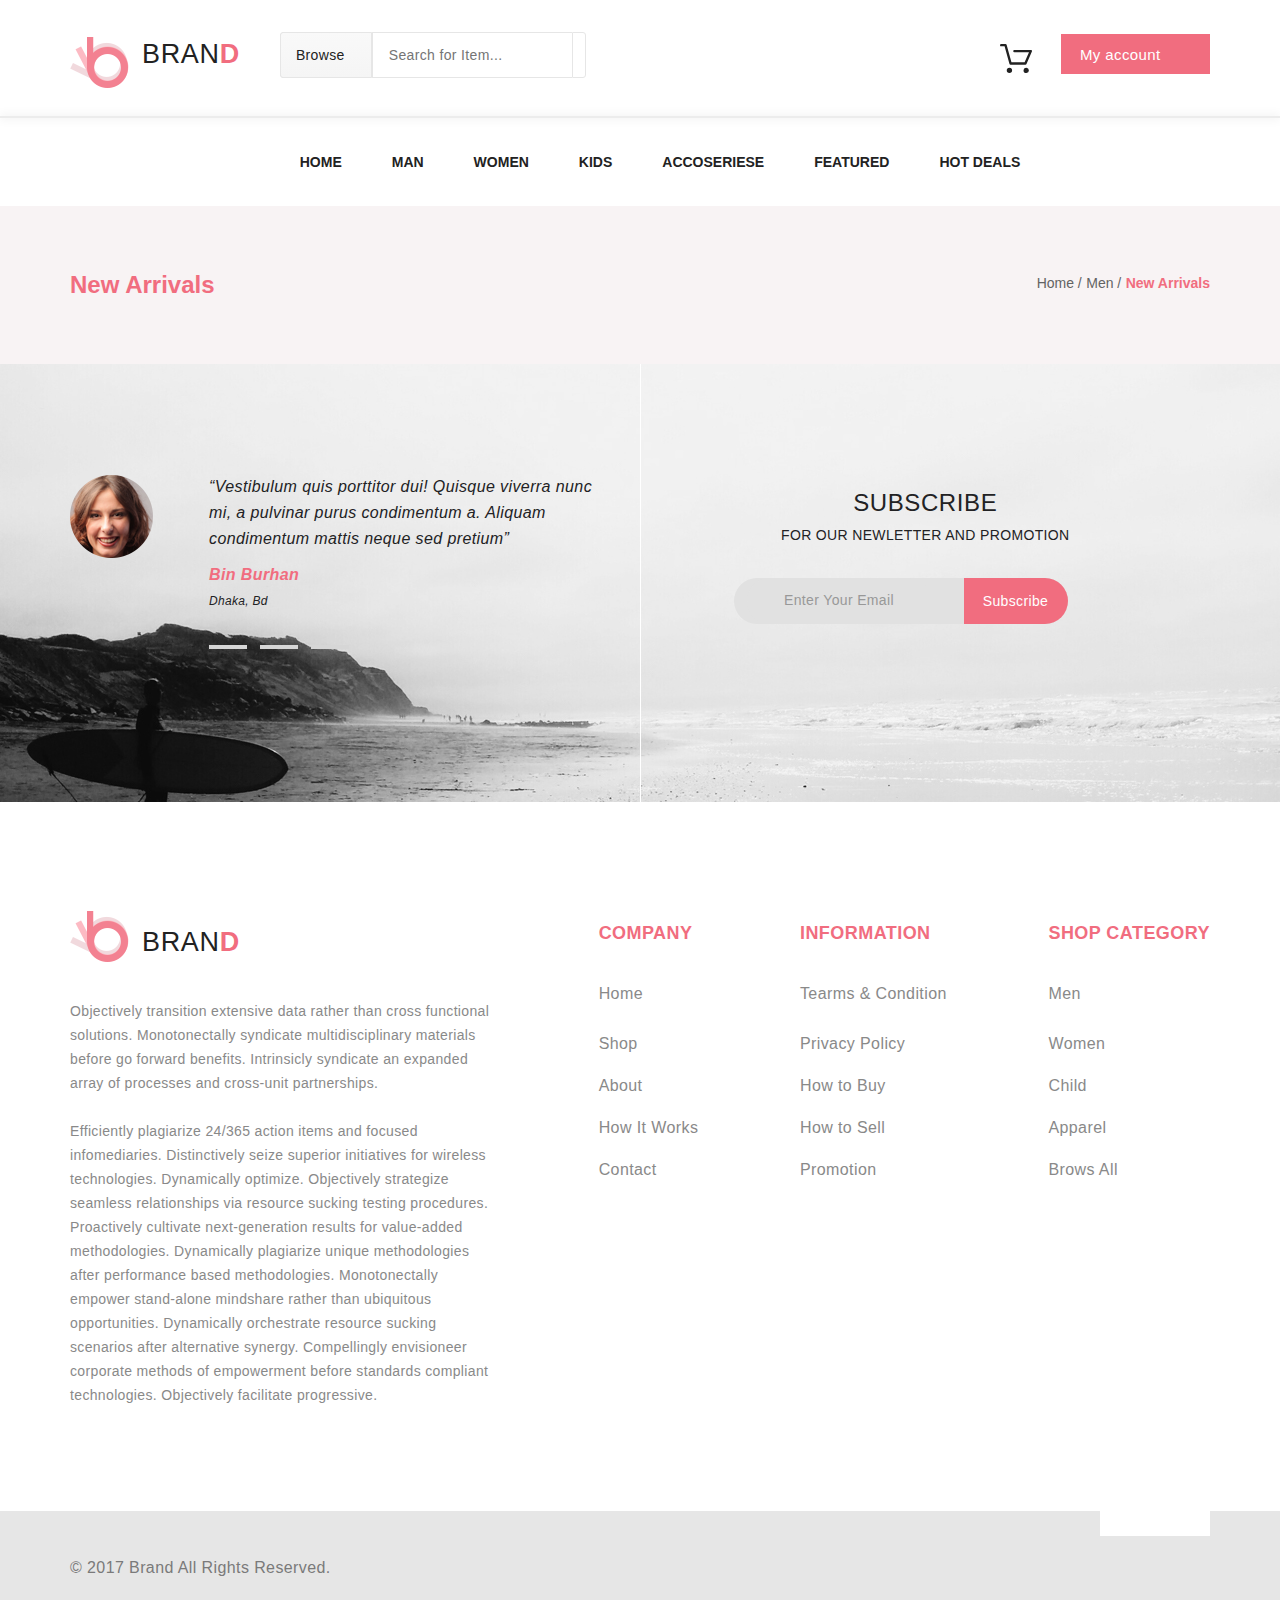
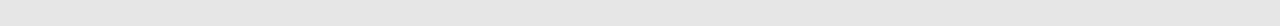
==== checkout.html @ 45b9be54 "pattern added for next 3 pages" ====
<!DOCTYPE html>
<html lang="en">

<head>
    <meta charset="UTF-8">
    <meta http-equiv="X-UA-Compatible" content="IE=edge">
    <meta name="viewport" content="width=device-width, initial-scale=1.0">
    <title>Single page</title>
    <link rel="stylesheet" href="css/normalize.css">
    <link rel="stylesheet" href="https://use.fontawesome.com/releases/v5.8.2/css/all.css"
        integrity="sha384-oS3vJWv+0UjzBfQzYUhtDYW+Pj2yciDJxpsK1OYPAYjqT085Qq/1cq5FLXAZQ7Ay" crossorigin="anonymous">

    <link rel="stylesheet" href="css/style.min.css">
</head>

<body>
    <header class="header">
        <nav class="header-top">
            <div class="container">
                <div class="header-flex">
                    <div class="header-left">
                        <a href="./index.html" class="logo-link" target="blank">

                            <img class="header-left__logo" src="img/logo.png" alt="logo">
                            <p class="header-left__brand">BRAN<span class="header-left__brand-red">D</span></p>

                        </a>

                        <div class="header-left__browse-block">
                            <div class="header-left__relative">
                                <button class="header-left__browse" href="#">Browse <i class="fas fa-caret-down"></i>
                                </button>
                                <div class="drop-down">
                                    <div class="drop-down-flex">
                                        <div class="drop-down-block">
                                            <h3 class="drop-down-head">Women</h3>
                                            <ul class="drop-down-box-ul">
                                                <li class="drop-down-list"><a class="drop-down-list__link"
                                                        href="#">Dresses</a></li>
                                                <li class="drop-down-list"><a class="drop-down-list__link"
                                                        href="#">Tops</a>
                                                </li>
                                                <li class="drop-down-list"><a class="drop-down-list__link"
                                                        href="#">Sweaters/Knits</a></li>
                                                <li class="drop-down-list"><a class="drop-down-list__link"
                                                        href="#">Jackets/Coats</a></li>
                                                <li class="drop-down-list"><a class="drop-down-list__link"
                                                        href="#">Blazers</a></li>
                                                <li class="drop-down-list"><a class="drop-down-list__link"
                                                        href="#">Denim</a></li>
                                                <li class="drop-down-list"><a class="drop-down-list__link"
                                                        href="#">Leggings/Pants</a></li>
                                                <li class="drop-down-list"><a class="drop-down-list__link"
                                                        href="#">Skirts/Shorts</a></li>
                                                <li class="drop-down-list"><a class="drop-down-list__link"
                                                        href="#">Accessories</a></li>
                                                <li class="drop-down-list"><a class="drop-down-list__link"
                                                        href="#">Bags/Purses</a></li>
                                                <li class="drop-down-list"><a class="drop-down-list__link"
                                                        href="#">Swimwear/Underwear</a></li>
                                                <li class="drop-down-list"><a class="drop-down-list__link"
                                                        href="#">Nightwear</a></li>
                                                <li class="drop-down-list"><a class="drop-down-list__link"
                                                        href="#">Shoes</a></li>
                                                <li class="drop-down-list"><a class="drop-down-list__link"
                                                        href="#">Beauty</a></li>
                                            </ul>
                                        </div>

                                        <div class="drop-down-block">
                                            <h3 class="drop-down-head">Men</h3>
                                            <ul class="drop-down-box-ul">
                                                <li class="drop-down-list"><a class="drop-down-list__link"
                                                        href="#">Tees/Tank</a></li>
                                                <li class="drop-down-list"><a class="drop-down-list__link"
                                                        href="#">tops</a>
                                                </li>
                                                <li class="drop-down-list"><a class="drop-down-list__link"
                                                        href="#">Shirts/Polos</a></li>
                                                <li class="drop-down-list"><a class="drop-down-list__link"
                                                        href="#">Sweaters</a></li>
                                                <li class="drop-down-list"><a class="drop-down-list__link"
                                                        href="#">Sweatshirts/Hoodies</a></li>
                                                <li class="drop-down-list"><a class="drop-down-list__link"
                                                        href="#">Blazers</a></li>
                                                <li class="drop-down-list"><a class="drop-down-list__link"
                                                        href="#">Jackets/vests</a></li>
                                            </ul>
                                        </div>
                                    </div>
                                </div>
                            </div>
                            <input class="header-left__search" type="search" placeholder="Search for Item..."
                                aria-label="Search">
                            <button class="header-left__button-search"><i class="fas fa-search"></i></button>
                        </div>
                    </div>

                    <div class="header-right">
                        <div class="header-right__cart">
                            <img class="header-right__cart-img" src="img/cart/cart.svg" alt="cart">
                            <div class="cart">
                                <div class="cart-flex">
                                    <div class="cart-block">
                                        <img class="cart-img" src="./img/cart/cart-men.jpg" alt="cart-men">
                                    </div>
                                    <div class="cart-block">
                                        <h3 class="cart-head">Rebox Zane</h3>
                                        <div class="card__stars"><i class="fas fa-star"></i><i
                                                class="fas fa-star"></i><i class="fas fa-star"></i><i
                                                class="fas fa-star"></i><i class="fas fa-star"></i></div>
                                        <div class="card__prise">1 <span class="cart-span-x">x</span> $250</div>
                                    </div>
                                    <div class="cart-block">
                                        <i class="cart-x fas fa-times-circle"></i>
                                    </div>
                                </div>
                                <div class="cart-flex">
                                    <div class="cart-block">
                                        <img class="cart-img" src="./img/cart/cart-women.jpg" alt="cart-women">
                                    </div>
                                    <div class="cart-block">
                                        <h3 class="cart-head">Rebox Zane</h3>
                                        <div class="card__stars"><i class="fas fa-star"></i><i
                                                class="fas fa-star"></i><i class="fas fa-star"></i><i
                                                class="fas fa-star"></i><i class="fas fa-star"></i></div>
                                        <div class="card__prise">1 <span class="cart-span-x">x</span> $250</div>
                                    </div>
                                    <div class="cart-block">
                                        <i class="cart-x fas fa-times-circle"></i>
                                    </div>
                                </div>
                                <div class="cart-flex-total">
                                    <p class="total">TOTAL</p>
                                    <p class="total-price">$500.00</p>
                                </div>
                                <div class="cart-checkout">Checkout</div>
                                <div class="cart-go-to-cart">Go to cart</div>
                            </div>
                        </div>
                        <a class="header-right__my-acc" href="#">My account <i class="fas fa-caret-down"></i></a>
                    </div>
                </div>
            </div>
        </nav>
        <hr>
        <nav class="header-bottom">
            <div class="container">
                <ul class="header-bottom-menu">
                    <li class="header-bottom-menu__list"><a href="#" class="header-bottom-menu__link">Home</a>
                        <div class="mega-box">
                            <div class="mega-block">
                                <h3 class="mega-head">Women</h3>
                                <ul class="mega-box-ul">
                                    <li class="mega-menu-list"><a class="mega-menu-list__link" href="#">Dresses</a></li>
                                    <li class="mega-menu-list"><a class="mega-menu-list__link" href="#">Tops</a></li>
                                    <li class="mega-menu-list"><a class="mega-menu-list__link"
                                            href="#">Sweaters/Knits</a></li>
                                    <li class="mega-menu-list"><a class="mega-menu-list__link"
                                            href="#">Jackets/Coats</a></li>
                                    <li class="mega-menu-list"><a class="mega-menu-list__link" href="#">Blazers</a></li>
                                    <li class="mega-menu-list"><a class="mega-menu-list__link" href="#">Denim</a></li>
                                    <li class="mega-menu-list"><a class="mega-menu-list__link"
                                            href="#">Leggings/Pants</a></li>
                                    <li class="mega-menu-list"><a class="mega-menu-list__link"
                                            href="#">Skirts/Shorts</a></li>
                                    <li class="mega-menu-list"><a class="mega-menu-list__link" href="#">Accessories</a>
                                    </li>
                                    <li class="mega-menu-list"><a class="mega-menu-list__link" href="#">Bags/Purses</a>
                                    </li>
                                    <li class="mega-menu-list"><a class="mega-menu-list__link"
                                            href="#">Swimwear/Underwear</a></li>
                                    <li class="mega-menu-list"><a class="mega-menu-list__link" href="#">Nightwear</a>
                                    </li>
                                    <li class="mega-menu-list"><a class="mega-menu-list__link" href="#">Shoes</a></li>
                                    <li class="mega-menu-list"><a class="mega-menu-list__link" href="#">Beauty</a></li>
                                </ul>
                            </div>
                            <div class="mega-flex">
                                <div class="mega-block">
                                    <h3 class="mega-head">Women</h3>
                                    <ul class="mega-box-ul">
                                        <li class="mega-menu-list"><a class="mega-menu-list__link" href="#">Dresses</a>
                                        </li>
                                        <li class="mega-menu-list"><a class="mega-menu-list__link" href="#">Tops</a>
                                        </li>
                                        <li class="mega-menu-list"><a class="mega-menu-list__link"
                                                href="#">Sweaters/Knits</a></li>
                                        <li class="mega-menu-list"><a class="mega-menu-list__link"
                                                href="#">Jackets/Coats</a></li>
                                    </ul>
                                </div>
                                <div class="mega-block">
                                    <h3 class="mega-head">Women</h3>
                                    <ul class="mega-box-ul">
                                        <li class="mega-menu-list"><a class="mega-menu-list__link" href="#">Dresses</a>
                                        </li>
                                        <li class="mega-menu-list"><a class="mega-menu-list__link" href="#">Tops</a>
                                        </li>
                                        <li class="mega-menu-list"><a class="mega-menu-list__link"
                                                href="#">Sweaters/Knits</a></li>
                                    </ul>
                                </div>
                            </div>
                            <div class="mega-block">
                                <h3 class="mega-head">Women</h3>
                                <ul class="mega-box-ul">
                                    <li class="mega-menu-list"><a class="mega-menu-list__link" href="#">Dresses</a></li>
                                    <li class="mega-menu-list"><a class="mega-menu-list__link" href="#">Tops</a></li>
                                    <li class="mega-menu-list"><a class="mega-menu-list__link"
                                            href="#">Sweaters/Knits</a></li>
                                    <li class="mega-menu-list"><a class="mega-menu-list__link"
                                            href="#">Jackets/Coats</a></li>
                                </ul>
                                <img class="mega-menu__img" src="./img/mega-menu.jpg" alt="mega-menu">
                            </div>
                        </div>
                    </li>
                    <li class="header-bottom-menu__list"><a href="#" class="header-bottom-menu__link">Man</a>
                        <div class="mega-box">
                            <div class="mega-block">
                                <h3 class="mega-head">Women</h3>
                                <ul class="mega-box-ul">
                                    <li class="mega-menu-list"><a class="mega-menu-list__link" href="#">Dresses</a></li>
                                    <li class="mega-menu-list"><a class="mega-menu-list__link" href="#">Tops</a></li>
                                    <li class="mega-menu-list"><a class="mega-menu-list__link"
                                            href="#">Sweaters/Knits</a></li>
                                    <li class="mega-menu-list"><a class="mega-menu-list__link"
                                            href="#">Jackets/Coats</a></li>
                                    <li class="mega-menu-list"><a class="mega-menu-list__link" href="#">Blazers</a></li>
                                    <li class="mega-menu-list"><a class="mega-menu-list__link" href="#">Denim</a></li>
                                    <li class="mega-menu-list"><a class="mega-menu-list__link"
                                            href="#">Leggings/Pants</a></li>
                                    <li class="mega-menu-list"><a class="mega-menu-list__link"
                                            href="#">Skirts/Shorts</a></li>
                                    <li class="mega-menu-list"><a class="mega-menu-list__link" href="#">Accessories</a>
                                    </li>
                                    <li class="mega-menu-list"><a class="mega-menu-list__link" href="#">Bags/Purses</a>
                                    </li>
                                    <li class="mega-menu-list"><a class="mega-menu-list__link"
                                            href="#">Swimwear/Underwear</a></li>
                                    <li class="mega-menu-list"><a class="mega-menu-list__link" href="#">Nightwear</a>
                                    </li>
                                    <li class="mega-menu-list"><a class="mega-menu-list__link" href="#">Shoes</a></li>
                                    <li class="mega-menu-list"><a class="mega-menu-list__link" href="#">Beauty</a></li>
                                </ul>
                            </div>
                            <div class="mega-flex">
                                <div class="mega-block">
                                    <h3 class="mega-head">Women</h3>
                                    <ul class="mega-box-ul">
                                        <li class="mega-menu-list"><a class="mega-menu-list__link" href="#">Dresses</a>
                                        </li>
                                        <li class="mega-menu-list"><a class="mega-menu-list__link" href="#">Tops</a>
                                        </li>
                                        <li class="mega-menu-list"><a class="mega-menu-list__link"
                                                href="#">Sweaters/Knits</a></li>
                                        <li class="mega-menu-list"><a class="mega-menu-list__link"
                                                href="#">Jackets/Coats</a></li>
                                    </ul>
                                </div>
                                <div class="mega-block">
                                    <h3 class="mega-head">Women</h3>
                                    <ul class="mega-box-ul">
                                        <li class="mega-menu-list"><a class="mega-menu-list__link" href="#">Dresses</a>
                                        </li>
                                        <li class="mega-menu-list"><a class="mega-menu-list__link" href="#">Tops</a>
                                        </li>
                                        <li class="mega-menu-list"><a class="mega-menu-list__link"
                                                href="#">Sweaters/Knits</a></li>
                                    </ul>
                                </div>
                            </div>
                            <div class="mega-block">
                                <h3 class="mega-head">Women</h3>
                                <ul class="mega-box-ul">
                                    <li class="mega-menu-list"><a class="mega-menu-list__link" href="#">Dresses</a></li>
                                    <li class="mega-menu-list"><a class="mega-menu-list__link" href="#">Tops</a></li>
                                    <li class="mega-menu-list"><a class="mega-menu-list__link"
                                            href="#">Sweaters/Knits</a></li>
                                    <li class="mega-menu-list"><a class="mega-menu-list__link"
                                            href="#">Jackets/Coats</a></li>
                                </ul>
                                <img class="mega-menu__img" src="./img/mega-menu.jpg" alt="mega-menu">
                            </div>
                        </div>
                    </li>
                    <li class="header-bottom-menu__list"><a href="#" class="header-bottom-menu__link">Women</a>
                        <div class="mega-box">
                            <div class="mega-block">
                                <h3 class="mega-head">Women</h3>
                                <ul class="mega-box-ul">
                                    <li class="mega-menu-list"><a class="mega-menu-list__link" href="#">Dresses</a></li>
                                    <li class="mega-menu-list"><a class="mega-menu-list__link" href="#">Tops</a></li>
                                    <li class="mega-menu-list"><a class="mega-menu-list__link"
                                            href="#">Sweaters/Knits</a></li>
                                    <li class="mega-menu-list"><a class="mega-menu-list__link"
                                            href="#">Jackets/Coats</a></li>
                                    <li class="mega-menu-list"><a class="mega-menu-list__link" href="#">Blazers</a></li>
                                    <li class="mega-menu-list"><a class="mega-menu-list__link" href="#">Denim</a></li>
                                    <li class="mega-menu-list"><a class="mega-menu-list__link"
                                            href="#">Leggings/Pants</a></li>
                                    <li class="mega-menu-list"><a class="mega-menu-list__link"
                                            href="#">Skirts/Shorts</a></li>
                                    <li class="mega-menu-list"><a class="mega-menu-list__link" href="#">Accessories</a>
                                    </li>
                                    <li class="mega-menu-list"><a class="mega-menu-list__link" href="#">Bags/Purses</a>
                                    </li>
                                    <li class="mega-menu-list"><a class="mega-menu-list__link"
                                            href="#">Swimwear/Underwear</a></li>
                                    <li class="mega-menu-list"><a class="mega-menu-list__link" href="#">Nightwear</a>
                                    </li>
                                    <li class="mega-menu-list"><a class="mega-menu-list__link" href="#">Shoes</a></li>
                                    <li class="mega-menu-list"><a class="mega-menu-list__link" href="#">Beauty</a></li>
                                </ul>
                            </div>
                            <div class="mega-flex">
                                <div class="mega-block">
                                    <h3 class="mega-head">Women</h3>
                                    <ul class="mega-box-ul">
                                        <li class="mega-menu-list"><a class="mega-menu-list__link" href="#">Dresses</a>
                                        </li>
                                        <li class="mega-menu-list"><a class="mega-menu-list__link" href="#">Tops</a>
                                        </li>
                                        <li class="mega-menu-list"><a class="mega-menu-list__link"
                                                href="#">Sweaters/Knits</a></li>
                                        <li class="mega-menu-list"><a class="mega-menu-list__link"
                                                href="#">Jackets/Coats</a></li>
                                    </ul>
                                </div>
                                <div class="mega-block">
                                    <h3 class="mega-head">Women</h3>
                                    <ul class="mega-box-ul">
                                        <li class="mega-menu-list"><a class="mega-menu-list__link" href="#">Dresses</a>
                                        </li>
                                        <li class="mega-menu-list"><a class="mega-menu-list__link" href="#">Tops</a>
                                        </li>
                                        <li class="mega-menu-list"><a class="mega-menu-list__link"
                                                href="#">Sweaters/Knits</a></li>
                                    </ul>
                                </div>
                            </div>
                            <div class="mega-block">
                                <h3 class="mega-head">Women</h3>
                                <ul class="mega-box-ul">
                                    <li class="mega-menu-list"><a class="mega-menu-list__link" href="#">Dresses</a></li>
                                    <li class="mega-menu-list"><a class="mega-menu-list__link" href="#">Tops</a></li>
                                    <li class="mega-menu-list"><a class="mega-menu-list__link"
                                            href="#">Sweaters/Knits</a></li>
                                    <li class="mega-menu-list"><a class="mega-menu-list__link"
                                            href="#">Jackets/Coats</a></li>
                                </ul>
                                <img class="mega-menu__img" src="./img/mega-menu.jpg" alt="mega-menu">
                            </div>
                        </div>
                    </li>
                    <li class="header-bottom-menu__list"><a href="#" class="header-bottom-menu__link">Kids</a>
                        <div class="mega-box">
                            <div class="mega-block">
                                <h3 class="mega-head">Women</h3>
                                <ul class="mega-box-ul">
                                    <li class="mega-menu-list"><a class="mega-menu-list__link" href="#">Dresses</a></li>
                                    <li class="mega-menu-list"><a class="mega-menu-list__link" href="#">Tops</a></li>
                                    <li class="mega-menu-list"><a class="mega-menu-list__link"
                                            href="#">Sweaters/Knits</a></li>
                                    <li class="mega-menu-list"><a class="mega-menu-list__link"
                                            href="#">Jackets/Coats</a></li>
                                    <li class="mega-menu-list"><a class="mega-menu-list__link" href="#">Blazers</a></li>
                                    <li class="mega-menu-list"><a class="mega-menu-list__link" href="#">Denim</a></li>
                                    <li class="mega-menu-list"><a class="mega-menu-list__link"
                                            href="#">Leggings/Pants</a></li>
                                    <li class="mega-menu-list"><a class="mega-menu-list__link"
                                            href="#">Skirts/Shorts</a></li>
                                    <li class="mega-menu-list"><a class="mega-menu-list__link" href="#">Accessories</a>
                                    </li>
                                    <li class="mega-menu-list"><a class="mega-menu-list__link" href="#">Bags/Purses</a>
                                    </li>
                                    <li class="mega-menu-list"><a class="mega-menu-list__link"
                                            href="#">Swimwear/Underwear</a></li>
                                    <li class="mega-menu-list"><a class="mega-menu-list__link" href="#">Nightwear</a>
                                    </li>
                                    <li class="mega-menu-list"><a class="mega-menu-list__link" href="#">Shoes</a></li>
                                    <li class="mega-menu-list"><a class="mega-menu-list__link" href="#">Beauty</a></li>
                                </ul>
                            </div>
                            <div class="mega-flex">
                                <div class="mega-block">
                                    <h3 class="mega-head">Women</h3>
                                    <ul class="mega-box-ul">
                                        <li class="mega-menu-list"><a class="mega-menu-list__link" href="#">Dresses</a>
                                        </li>
                                        <li class="mega-menu-list"><a class="mega-menu-list__link" href="#">Tops</a>
                                        </li>
                                        <li class="mega-menu-list"><a class="mega-menu-list__link"
                                                href="#">Sweaters/Knits</a></li>
                                        <li class="mega-menu-list"><a class="mega-menu-list__link"
                                                href="#">Jackets/Coats</a></li>
                                    </ul>
                                </div>
                                <div class="mega-block">
                                    <h3 class="mega-head">Women</h3>
                                    <ul class="mega-box-ul">
                                        <li class="mega-menu-list"><a class="mega-menu-list__link" href="#">Dresses</a>
                                        </li>
                                        <li class="mega-menu-list"><a class="mega-menu-list__link" href="#">Tops</a>
                                        </li>
                                        <li class="mega-menu-list"><a class="mega-menu-list__link"
                                                href="#">Sweaters/Knits</a></li>
                                    </ul>
                                </div>
                            </div>
                            <div class="mega-block">
                                <h3 class="mega-head">Women</h3>
                                <ul class="mega-box-ul">
                                    <li class="mega-menu-list"><a class="mega-menu-list__link" href="#">Dresses</a></li>
                                    <li class="mega-menu-list"><a class="mega-menu-list__link" href="#">Tops</a></li>
                                    <li class="mega-menu-list"><a class="mega-menu-list__link"
                                            href="#">Sweaters/Knits</a></li>
                                    <li class="mega-menu-list"><a class="mega-menu-list__link"
                                            href="#">Jackets/Coats</a></li>
                                </ul>
                                <img class="mega-menu__img" src="./img/mega-menu.jpg" alt="mega-menu">
                            </div>
                        </div>
                    </li>
                    <li class="header-bottom-menu__list"><a href="#" class="header-bottom-menu__link">Accoseriese</a>
                        <div class="mega-box">
                            <div class="mega-block">
                                <h3 class="mega-head">Women</h3>
                                <ul class="mega-box-ul">
                                    <li class="mega-menu-list"><a class="mega-menu-list__link" href="#">Dresses</a></li>
                                    <li class="mega-menu-list"><a class="mega-menu-list__link" href="#">Tops</a></li>
                                    <li class="mega-menu-list"><a class="mega-menu-list__link"
                                            href="#">Sweaters/Knits</a></li>
                                    <li class="mega-menu-list"><a class="mega-menu-list__link"
                                            href="#">Jackets/Coats</a></li>
                                    <li class="mega-menu-list"><a class="mega-menu-list__link" href="#">Blazers</a></li>
                                    <li class="mega-menu-list"><a class="mega-menu-list__link" href="#">Denim</a></li>
                                    <li class="mega-menu-list"><a class="mega-menu-list__link"
                                            href="#">Leggings/Pants</a></li>
                                    <li class="mega-menu-list"><a class="mega-menu-list__link"
                                            href="#">Skirts/Shorts</a></li>
                                    <li class="mega-menu-list"><a class="mega-menu-list__link" href="#">Accessories</a>
                                    </li>
                                    <li class="mega-menu-list"><a class="mega-menu-list__link" href="#">Bags/Purses</a>
                                    </li>
                                    <li class="mega-menu-list"><a class="mega-menu-list__link"
                                            href="#">Swimwear/Underwear</a></li>
                                    <li class="mega-menu-list"><a class="mega-menu-list__link" href="#">Nightwear</a>
                                    </li>
                                    <li class="mega-menu-list"><a class="mega-menu-list__link" href="#">Shoes</a></li>
                                    <li class="mega-menu-list"><a class="mega-menu-list__link" href="#">Beauty</a></li>
                                </ul>
                            </div>
                            <div class="mega-flex">
                                <div class="mega-block">
                                    <h3 class="mega-head">Women</h3>
                                    <ul class="mega-box-ul">
                                        <li class="mega-menu-list"><a class="mega-menu-list__link" href="#">Dresses</a>
                                        </li>
                                        <li class="mega-menu-list"><a class="mega-menu-list__link" href="#">Tops</a>
                                        </li>
                                        <li class="mega-menu-list"><a class="mega-menu-list__link"
                                                href="#">Sweaters/Knits</a></li>
                                        <li class="mega-menu-list"><a class="mega-menu-list__link"
                                                href="#">Jackets/Coats</a></li>
                                    </ul>
                                </div>
                                <div class="mega-block">
                                    <h3 class="mega-head">Women</h3>
                                    <ul class="mega-box-ul">
                                        <li class="mega-menu-list"><a class="mega-menu-list__link" href="#">Dresses</a>
                                        </li>
                                        <li class="mega-menu-list"><a class="mega-menu-list__link" href="#">Tops</a>
                                        </li>
                                        <li class="mega-menu-list"><a class="mega-menu-list__link"
                                                href="#">Sweaters/Knits</a></li>
                                    </ul>
                                </div>
                            </div>
                            <div class="mega-block">
                                <h3 class="mega-head">Women</h3>
                                <ul class="mega-box-ul">
                                    <li class="mega-menu-list"><a class="mega-menu-list__link" href="#">Dresses</a></li>
                                    <li class="mega-menu-list"><a class="mega-menu-list__link" href="#">Tops</a></li>
                                    <li class="mega-menu-list"><a class="mega-menu-list__link"
                                            href="#">Sweaters/Knits</a></li>
                                    <li class="mega-menu-list"><a class="mega-menu-list__link"
                                            href="#">Jackets/Coats</a></li>
                                </ul>
                                <img class="mega-menu__img" src="./img/mega-menu.jpg" alt="mega-menu">
                            </div>
                        </div>
                    </li>
                    <li class="header-bottom-menu__list"><a href="#" class="header-bottom-menu__link">Featured</a>
                        <div class="mega-box">
                            <div class="mega-block">
                                <h3 class="mega-head">Women</h3>
                                <ul class="mega-box-ul">
                                    <li class="mega-menu-list"><a class="mega-menu-list__link" href="#">Dresses</a></li>
                                    <li class="mega-menu-list"><a class="mega-menu-list__link" href="#">Tops</a></li>
                                    <li class="mega-menu-list"><a class="mega-menu-list__link"
                                            href="#">Sweaters/Knits</a></li>
                                    <li class="mega-menu-list"><a class="mega-menu-list__link"
                                            href="#">Jackets/Coats</a></li>
                                    <li class="mega-menu-list"><a class="mega-menu-list__link" href="#">Blazers</a></li>
                                    <li class="mega-menu-list"><a class="mega-menu-list__link" href="#">Denim</a></li>
                                    <li class="mega-menu-list"><a class="mega-menu-list__link"
                                            href="#">Leggings/Pants</a></li>
                                    <li class="mega-menu-list"><a class="mega-menu-list__link"
                                            href="#">Skirts/Shorts</a></li>
                                    <li class="mega-menu-list"><a class="mega-menu-list__link" href="#">Accessories</a>
                                    </li>
                                    <li class="mega-menu-list"><a class="mega-menu-list__link" href="#">Bags/Purses</a>
                                    </li>
                                    <li class="mega-menu-list"><a class="mega-menu-list__link"
                                            href="#">Swimwear/Underwear</a></li>
                                    <li class="mega-menu-list"><a class="mega-menu-list__link" href="#">Nightwear</a>
                                    </li>
                                    <li class="mega-menu-list"><a class="mega-menu-list__link" href="#">Shoes</a></li>
                                    <li class="mega-menu-list"><a class="mega-menu-list__link" href="#">Beauty</a></li>
                                </ul>
                            </div>
                            <div class="mega-flex">
                                <div class="mega-block">
                                    <h3 class="mega-head">Women</h3>
                                    <ul class="mega-box-ul">
                                        <li class="mega-menu-list"><a class="mega-menu-list__link" href="#">Dresses</a>
                                        </li>
                                        <li class="mega-menu-list"><a class="mega-menu-list__link" href="#">Tops</a>
                                        </li>
                                        <li class="mega-menu-list"><a class="mega-menu-list__link"
                                                href="#">Sweaters/Knits</a></li>
                                        <li class="mega-menu-list"><a class="mega-menu-list__link"
                                                href="#">Jackets/Coats</a></li>
                                    </ul>
                                </div>
                                <div class="mega-block">
                                    <h3 class="mega-head">Women</h3>
                                    <ul class="mega-box-ul">
                                        <li class="mega-menu-list"><a class="mega-menu-list__link" href="#">Dresses</a>
                                        </li>
                                        <li class="mega-menu-list"><a class="mega-menu-list__link" href="#">Tops</a>
                                        </li>
                                        <li class="mega-menu-list"><a class="mega-menu-list__link"
                                                href="#">Sweaters/Knits</a></li>
                                    </ul>
                                </div>
                            </div>
                            <div class="mega-block">
                                <h3 class="mega-head">Women</h3>
                                <ul class="mega-box-ul">
                                    <li class="mega-menu-list"><a class="mega-menu-list__link" href="#">Dresses</a></li>
                                    <li class="mega-menu-list"><a class="mega-menu-list__link" href="#">Tops</a></li>
                                    <li class="mega-menu-list"><a class="mega-menu-list__link"
                                            href="#">Sweaters/Knits</a></li>
                                    <li class="mega-menu-list"><a class="mega-menu-list__link"
                                            href="#">Jackets/Coats</a></li>
                                </ul>
                                <img class="mega-menu__img" src="./img/mega-menu.jpg" alt="mega-menu">
                            </div>
                        </div>
                    </li>
                    <li class="header-bottom-menu__list"><a href="#" class="header-bottom-menu__link">Hot Deals</a>
                        <div class="mega-box">
                            <div class="mega-block">
                                <h3 class="mega-head">Women</h3>
                                <ul class="mega-box-ul">
                                    <li class="mega-menu-list"><a class="mega-menu-list__link" href="#">Dresses</a></li>
                                    <li class="mega-menu-list"><a class="mega-menu-list__link" href="#">Tops</a></li>
                                    <li class="mega-menu-list"><a class="mega-menu-list__link"
                                            href="#">Sweaters/Knits</a></li>
                                    <li class="mega-menu-list"><a class="mega-menu-list__link"
                                            href="#">Jackets/Coats</a></li>
                                    <li class="mega-menu-list"><a class="mega-menu-list__link" href="#">Blazers</a></li>
                                    <li class="mega-menu-list"><a class="mega-menu-list__link" href="#">Denim</a></li>
                                    <li class="mega-menu-list"><a class="mega-menu-list__link"
                                            href="#">Leggings/Pants</a></li>
                                    <li class="mega-menu-list"><a class="mega-menu-list__link"
                                            href="#">Skirts/Shorts</a></li>
                                    <li class="mega-menu-list"><a class="mega-menu-list__link" href="#">Accessories</a>
                                    </li>
                                    <li class="mega-menu-list"><a class="mega-menu-list__link" href="#">Bags/Purses</a>
                                    </li>
                                    <li class="mega-menu-list"><a class="mega-menu-list__link"
                                            href="#">Swimwear/Underwear</a></li>
                                    <li class="mega-menu-list"><a class="mega-menu-list__link" href="#">Nightwear</a>
                                    </li>
                                    <li class="mega-menu-list"><a class="mega-menu-list__link" href="#">Shoes</a></li>
                                    <li class="mega-menu-list"><a class="mega-menu-list__link" href="#">Beauty</a></li>
                                </ul>
                            </div>
                            <div class="mega-flex">
                                <div class="mega-block">
                                    <h3 class="mega-head">Women</h3>
                                    <ul class="mega-box-ul">
                                        <li class="mega-menu-list"><a class="mega-menu-list__link" href="#">Dresses</a>
                                        </li>
                                        <li class="mega-menu-list"><a class="mega-menu-list__link" href="#">Tops</a>
                                        </li>
                                        <li class="mega-menu-list"><a class="mega-menu-list__link"
                                                href="#">Sweaters/Knits</a></li>
                                        <li class="mega-menu-list"><a class="mega-menu-list__link"
                                                href="#">Jackets/Coats</a></li>
                                    </ul>
                                </div>
                                <div class="mega-block">
                                    <h3 class="mega-head">Women</h3>
                                    <ul class="mega-box-ul">
                                        <li class="mega-menu-list"><a class="mega-menu-list__link" href="#">Dresses</a>
                                        </li>
                                        <li class="mega-menu-list"><a class="mega-menu-list__link" href="#">Tops</a>
                                        </li>
                                        <li class="mega-menu-list"><a class="mega-menu-list__link"
                                                href="#">Sweaters/Knits</a></li>
                                    </ul>
                                </div>
                            </div>
                            <div class="mega-block">
                                <h3 class="mega-head">Women</h3>
                                <ul class="mega-box-ul">
                                    <li class="mega-menu-list"><a class="mega-menu-list__link" href="#">Dresses</a></li>
                                    <li class="mega-menu-list"><a class="mega-menu-list__link" href="#">Tops</a></li>
                                    <li class="mega-menu-list"><a class="mega-menu-list__link"
                                            href="#">Sweaters/Knits</a></li>
                                    <li class="mega-menu-list"><a class="mega-menu-list__link"
                                            href="#">Jackets/Coats</a></li>
                                </ul>
                                <img class="mega-menu__img" src="./img/mega-menu.jpg" alt="mega-menu">
                            </div>
                        </div>
                    </li>
                </ul>
            </div>
        </nav>
    </header>

    <nav class="breadcrumb">
        <div class="container">
            <div class="breadcrumb-flex">
                <div class="breadcrumb-category">New Arrivals</div>
                <div class="breadcrumb-category-list">
                    <a class="breadcrumb-category-link" href="#" target="blank">Home</a>
                    <a class="breadcrumb-category-link" href="#" target="blank">Men</a>
                    <a class="breadcrumb-category-link" href="#" target="blank">New Arrivals</a>
                </div>
            </div>
        </div>
    </nav>









    <section class="subscribe">
        <div class="subscribe-wrap">
            <div class="container">
                <div class="subscribe-flex">
                    <figure class="subscribe-flex__left">
                        <img class="subscribe-flex__left-img" src="./img/subscribe.png" alt="subscribe-img">
                        <div class="subscribe-flex__left-descr">
                            <p class="subscribe-flex__left-descr subscribe-flex__left-text">“Vestibulum quis porttitor
                                dui! Quisque viverra nunc
                                mi,
                                a pulvinar purus condimentum a. Aliquam condimentum mattis neque sed pretium”</p>
                            <p class="subscribe-flex__left-descr subscribe-flex__left-text-red">Bin Burhan</p>
                            <p class="subscribe-flex__left-descr  subscribe-flex__left-text-black">Dhaka, Bd</p>

                            <div class="subscribe-flex__left-descr  subscribe-flex__left-lines">
                                <div class="line"></div>
                                <div class="line"></div>
                                <div class="line"></div>
                            </div>
                        </div>

                    </figure>

                    <div class="subscribe-flex__right">
                        <p class="subscribe-flex__right-text subscribe-flex__right-title">Subscribe</p>
                        <p class="subscribe-flex__right-text subscribe-flex__right-descr">FOR OUR NEWLETTER AND
                            PROMOTION</p>

                        <div class="subscribe-flex__right-send">
                            <input class="subscribe-flex__right-input" type="text" placeholder="Enter Your Email">
                            <a href="#"> <button class="subscribe-flex__right-button">Subscribe</button></a>
                        </div>
                    </div>
                </div>
            </div>
        </div>
    </section>

    <footer class="footer">
        <div class="container">
            <div class="footer-wrap">
                <div class="footer-top">
                    <div class="footer-top__about">
                        <div class="footer-top__logo">
                            <a href="./index.html" class="logo-link footer-top__logo-link">

                                <img class="header-left__logo footer-top__logo-img" src="img/logo.png" alt="logo">
                                <p class="header-left__brand footer-top__logo-brand">BRAN<span
                                        class="header-left__brand-red footer-top__brand-red">D</span></p>

                            </a>

                        </div>
                        <p class="footer-top__about-descr">Objectively transition extensive data rather than cross
                            functional solutions. Monotonectally syndicate multidisciplinary materials before go
                            forward
                            benefits. Intrinsicly syndicate an expanded array of processes and cross-unit
                            partnerships.
                            <br><br> Efficiently plagiarize 24/365 action items and focused infomediaries.
                            Distinctively
                            seize superior initiatives for wireless technologies. Dynamically optimize. Objectively
                            strategize seamless relationships via resource sucking testing procedures. Proactively
                            cultivate next-generation results for value-added methodologies. Dynamically plagiarize
                            unique methodologies after performance based methodologies. Monotonectally empower
                            stand-alone mindshare rather than ubiquitous opportunities. Dynamically orchestrate
                            resource
                            sucking scenarios after alternative synergy. Compellingly envisioneer corporate methods
                            of
                            empowerment before standards compliant technologies. Objectively facilitate progressive.
                        </p>
                    </div>

                    <nav class="footer-top__company">
                        <p class="footer-title">COMPANY</p>

                        <a href="#" class="footer-link footer-link__first">Home</a>
                        <a href="#" class="footer-link">Shop</a>
                        <a href="#" class="footer-link">About</a>
                        <a href="#" class="footer-link">How It Works</a>
                        <a href="#" class="footer-link">Contact</a>

                    </nav>

                    <nav class="footer-top__inform">
                        <p class="footer-title">INFORMATION</p>

                        <a href="#" class="footer-link footer-link__first">Tearms & Condition</a>
                        <a href="#" class="footer-link">Privacy Policy</a>
                        <a href="#" class="footer-link">How to Buy</a>
                        <a href="#" class="footer-link">How to Sell</a>
                        <a href="#" class="footer-link">Promotion </a>
                    </nav>

                    <nav class="footer-top__shop-categ">
                        <p class="footer-title">SHOP CATEGORY</p>

                        <a href="#" class="footer-link footer-link__first">Men</a>
                        <a href="#" class="footer-link">Women</a>
                        <a href="#" class="footer-link">Child</a>
                        <a href="#" class="footer-link">Apparel</a>
                        <a href="#" class="footer-link">Brows All</a>

                    </nav>
                </div>
            </div>
        </div>
        <div class="footer-bottom">
            <div class="container">
                <div class="footer-flex">
                    <p class="footer-bottom__rights">© 2017 Brand All Rights Reserved.</p>
                    <nav class="footer-bottom__social">
                        <i class="footer-bottom__social-link fab fa-facebook-f"></i>
                        <i class="footer-bottom__social-link fab fa-twitter"></i>
                        <i class="footer-bottom__social-link fab fa-linkedin-in"></i>
                        <i class="footer-bottom__social-link fab fa-pinterest-p"></i>
                        <i class="footer-bottom__social-link fab fa-google-plus-g"></i>
                    </nav>
                </div>
            </div>
        </div>
    </footer>
---- css/style.min.css ----
body{font-family:"Lato", sans-serif}.container{max-width:1140px;margin:0 auto}.header{background-color:#ffffff;min-height:100px}.header-flex{height:100%;display:-webkit-box;display:-ms-flexbox;display:flex;-webkit-box-pack:justify;-ms-flex-pack:justify;justify-content:space-between}.header-left{display:-webkit-box;display:-ms-flexbox;display:flex;-webkit-box-align:center;-ms-flex-align:center;align-items:center}.logo-link{display:-webkit-box;display:-ms-flexbox;display:flex;text-decoration:none}.header-left__logo{width:59px;height:51px;padding-top:25px}.header-left__brand{padding-left:13px;font-size:27px;font-weight:300;text-transform:uppercase;letter-spacing:0.025em;color:#222222}.header-left__brand-red{font-weight:900;color:#f16d7f}.header-left__browse-block{display:-webkit-box;display:-ms-flexbox;display:flex;width:87px;margin:32px 0 30px 40px}.header-left__relative{position:relative}.header-left__browse{display:-webkit-box;display:-ms-flexbox;display:flex;padding:14px 16px 14px 15px;background-color:#cdcdcc;background-image:-webkit-gradient(linear, left top, left bottom, from(#f9f9f9), to(#f5f5f5));background-image:linear-gradient(180deg, #f9f9f9 0%, #f5f5f5 100%);border:1px solid #e6e6e6;border-radius:3px 0px 0px 3px;font-size:14px;font-weight:300;letter-spacing:0.025em;color:#222222;text-decoration:none;outline:none}.fa-caret-down{padding-left:10px;font-size:14px;color:#838383}.header-form:active .drop-down{display:-webkit-box;display:-ms-flexbox;display:flex}.header-left__browse-block:active .drop-down{display:-webkit-box;display:-ms-flexbox;display:flex}.drop-down{position:absolute;display:none;top:43px;padding:20px;border:1px solid #e8e8e8;border-radius:5px;background-color:#ffffff}.drop-down:before{content:"";display:block;position:absolute;width:16px;height:16px;top:-9px;left:70px;-webkit-transform:rotate(45deg);transform:rotate(45deg);border-left:1px solid #e8e8e8;border-top:1px solid #e8e8e8;background-color:#ffffff}.header-left__search{width:317px;padding-left:16px;text-align:left;background-color:#ffffff;border:1px solid #e6e6e6;border-right:none;font-size:14px;font-weight:300;letter-spacing:0.025em;line-height:2.29;color:#a4a4a4;outline:none}.header-left__button-search{border:solid 1px #e6e6e6;border-radius:0px 3px 3px 0px;background-color:#ffffff;outline:none}.fas .fa-search{line-height:2.29;font-size:14px;font-weight:400;color:#a4a4a4}.header-right{display:-webkit-box;display:-ms-flexbox;display:flex;-webkit-box-align:center;-ms-flex-align:center;align-items:center}.header-right__cart{position:relative}.header-right__cart-img{margin-top:41px;margin-bottom:31px}.header-right__cart:hover .cart{display:-webkit-box;display:-ms-flexbox;display:flex}.cart{position:absolute;display:none;-webkit-box-orient:vertical;-webkit-box-direction:normal;-ms-flex-direction:column;flex-direction:column;width:265px;top:90px;left:-25px;padding:20px;border:1px solid #e8e8e8;border-radius:5px;background-color:#ffffff}.cart-block:before{content:"";display:block;position:absolute;width:16px;height:16px;top:-9px;left:33px;-webkit-transform:rotate(45deg);transform:rotate(45deg);border-left:1px solid #e8e8e8;border-top:1px solid #e8e8e8;background-color:#ffffff}.cart-flex{display:-webkit-box;display:-ms-flexbox;display:flex;-webkit-box-pack:justify;-ms-flex-pack:justify;justify-content:space-between;padding-top:8px;padding-bottom:8px;border-bottom:1px solid #e8e8e8}.cart-head{padding-left:17px;font-size:12px;font-weight:700;text-transform:uppercase;color:#222222}.card__prise{padding-top:9px;padding-left:17px;font-size:12px;line-height:1.2;font-weight:400;text-transform:uppercase;color:#f16d7f}.cart-span-x{font-size:10px}.card__stars{padding-left:17px;font-size:12px;line-height:1.2;font-weight:400;text-transform:uppercase;color:#e4af48}.cart-x{padding-left:17px;padding-top:36px;font-size:16px;line-height:1.2;font-weight:400;text-transform:uppercase;color:#c0c0c0}.cart-flex-total{display:-webkit-box;display:-ms-flexbox;display:flex;-webkit-box-pack:justify;-ms-flex-pack:justify;justify-content:space-between;font-size:16px;font-weight:700;text-transform:uppercase;color:#222222}.cart-checkout{padding:19px 74px;font-size:14px;line-height:1.2;font-weight:700;text-transform:uppercase;color:#f16d7f;border:1px solid #f16d7f}.cart-go-to-cart{margin-top:11px;padding:19px 71px;font-size:14px;line-height:1.2;font-weight:700;text-transform:uppercase;color:#4a4a4a;border:1px solid #eaeaea}.header-right__my-acc{display:block;margin-left:26px;padding:12px 0 11px 19px;text-decoration:none;font-size:15px;font-weight:400;letter-spacing:0.025em;color:#ffffff;width:130px;background-color:#f16d7f}hr{-webkit-box-shadow:0 0 10px 0 rgba(0,0,0,0.17);box-shadow:0 0 10px 0 rgba(0,0,0,0.17);border:solid 0.2px #ececec}.header-bottom{background-color:#ffffff;min-height:51px}.header-bottom-menu{display:-webkit-box;display:-ms-flexbox;display:flex;-webkit-box-pack:center;-ms-flex-pack:center;justify-content:center;list-style-type:none}.header-bottom-menu__link{display:block;padding:20px 25px;text-decoration:none;font-size:14px;font-weight:700;text-transform:uppercase;color:#222222}.header-bottom-menu__list:hover .mega-box{display:-webkit-box;display:-ms-flexbox;display:flex}.mega-box{position:absolute;display:none;padding:20px;border:1px solid #e8e8e8;border-radius:5px;background-color:#ffffff}.mega-box:before{content:"";display:block;position:absolute;width:16px;height:16px;top:-9px;left:33px;-webkit-transform:rotate(45deg);transform:rotate(45deg);border-left:1px solid #e8e8e8;border-top:1px solid #e8e8e8;background-color:#ffffff}.mega-flex{display:-webkit-box;display:-ms-flexbox;display:flex;-webkit-box-orient:vertical;-webkit-box-direction:normal;-ms-flex-direction:column;flex-direction:column}.mega-block{margin-right:45px}.mega-block:last-of-type{margin-right:0}.mega-box-ul,.drop-down-box-ul{-webkit-padding-start:0;padding-inline-start:0}.mega-head,.drop-down-head{width:235px;padding-bottom:8px;margin-bottom:8px;font-size:14px;font-weight:400;text-transform:uppercase;letter-spacing:0.025em;color:#232323;border-bottom:1px solid #e8e8e8}.mega-menu-list,.drop-down-list{position:relative;list-style-type:none}.mega-menu-list__link,.drop-down-list__link{display:block;text-decoration:none;font-size:14px;line-height:28px;font-weight:400;letter-spacing:0.025em;color:#646464}.mega-menu-list__link:hover,.drop-down-list__link:hover{color:#f16d7f}.mega-menu__img{margin-top:25px}.header-bottom_link:nth-child(n){padding-right:45px}.header-bottom_link:first-child{padding-left:235px}.slider{min-height:615px;background-color:#e8e8e8;background:url(../img/slider-men.jpg) center bottom no-repeat}.slider-flex{display:-webkit-box;display:-ms-flexbox;display:flex}.slider__line{margin-top:224px;width:12px;height:92px;background-color:#f16d7f}.slider__title{padding-left:12px}.slider__title-text{font-weight:900;letter-spacing:0.025em;color:#222222}.slider__title-text-big{font-size:60px;padding-top:170px}.slider__title-text-less{-webkit-margin-before:-37px;margin-block-start:-37px;-webkit-margin-after:0;margin-block-end:0;font-size:40px}.slider__title-text-less-red{font-size:40px;color:#f16d7f}.category{margin-top:62px;height:830px}.category-flex{display:-webkit-box;display:-ms-flexbox;display:flex;-webkit-box-pack:center;-ms-flex-pack:center;justify-content:center;margin-top:100px}.category-flex__left{margin-right:20px}.category-card{position:relative}.category-card-descr{position:absolute;padding-top:16px;padding-left:19px;padding-right:20px;background-color:#ffffff;top:25px}.category-card-descr__black{font-size:18px;font-weight:900;text-transform:uppercase;letter-spacing:0.025em;color:#222222}.category-card-descr__red{font-size:30px;color:#f16d7f}.product{margin-top:100px}.product-title{font-size:30px;font-weight:700;text-align:center;letter-spacing:0.025em;color:#222222}.product-text{font-size:14px;font-weight:400;text-align:center;letter-spacing:0.025em;color:#9f9f9f}.product-card,.you-may-card{display:block;position:relative;width:263px}.product-top,.you-may-card-block{display:-webkit-box;display:-ms-flexbox;display:flex;-webkit-box-pack:justify;-ms-flex-pack:justify;justify-content:space-between;margin-top:60px}.product-bottom{display:-webkit-box;display:-ms-flexbox;display:flex;-webkit-box-pack:justify;-ms-flex-pack:justify;justify-content:space-between;margin-top:60px}.product-card:hover{-webkit-box-shadow:0 5px 8px rgba(0,0,0,0.16);box-shadow:0 5px 8px rgba(0,0,0,0.16)}.product-card:hover .product-card__add{display:-webkit-box;display:-ms-flexbox;display:flex}.product-card:hover .product-card__img{-webkit-filter:brightness(50%);filter:brightness(50%)}.product-card__link{text-decoration:none}.product-card__descr,.you-may__descr{padding-top:19px;padding-left:17px;font-size:13px;font-weight:400;text-transform:uppercase;color:#222222;-webkit-margin-before:0;margin-block-start:0;-webkit-margin-after:0;margin-block-end:0}.product-card__prise-stars,.you-may__prise-stars{display:-webkit-box;display:-ms-flexbox;display:flex;-webkit-box-pack:justify;-ms-flex-pack:justify;justify-content:space-between;padding:14px 16px 23px 17px}.product-card__prise,.you-may__prise{font-size:16px;font-weight:700;text-transform:uppercase;color:#f16d7f}.product-card__stars,.you-may__stars{color:#9f9f9f;font-size:15px}.fa-star:hover{color:#e4af48}.product-card__add{position:absolute;top:98px;display:none;-webkit-box-pack:center;-ms-flex-pack:center;justify-content:center;width:100%}.add{border:1px solid #ffffff;padding:8px 12px;color:#ffffff;font-size:13px;font-weight:700;text-decoration:none;display:-webkit-box;display:-ms-flexbox;display:flex;-webkit-box-align:center;-ms-flex-align:center;align-items:center}.add:hover{-webkit-box-shadow:0 0 10px #fff;box-shadow:0 0 10px #fff}.add-img{margin-right:7px}.product-button__link{display:block;margin-left:437px;margin-right:453px;margin-top:79px;margin-bottom:113px;padding:18px 43px 19px 24px;font-size:16px;font-weight:700;text-decoration:none;letter-spacing:0.025em;color:#ffffff;background-color:#f16d7f}.arrow{color:#ffffff;padding-left:8px}.feature-flex{display:-webkit-box;display:-ms-flexbox;display:flex;padding-bottom:66px}.feature-flex__bg{width:75%;background-image:url(../img/feature/background.jpg);background-repeat:no-repeat;background-size:cover}.feature-flex__head{font-size:53.7px;font-weight:700;letter-spacing:0.025em;color:#ffffff;-webkit-margin-before:0;margin-block-start:0;-webkit-margin-after:0;margin-block-end:0}.feature-flex__bg-sale{padding-top:146px;padding-left:39px}.feature-flex__bg-red{color:#f16d7f}.feature-flex__bg-text{padding-left:39px;font-size:32.2px}.feature-flex-box{height:529px;width:37%;background-color:#222224;padding:4px;padding-bottom:66px}.feature-flex-box__card{display:-webkit-box;display:-ms-flexbox;display:flex;-webkit-box-pack:justify;-ms-flex-pack:justify;justify-content:space-between;height:33%;-webkit-box-sizing:content-box;box-sizing:content-box;overflow-x:auto}.feature-flex-box__img{width:45px;height:32px;padding-top:48px;padding-left:35px}.feature-flex-box__card-descr{width:219px}.feature-flex-box__title{padding-top:30px;font-size:20px;font-weight:700;letter-spacing:0.025em;color:#fbfbfb;-webkit-margin-before:0;margin-block-start:0;-webkit-margin-after:0;margin-block-end:0}.feature-flex-box__descr{font-size:14px;line-height:24px;font-weight:300;letter-spacing:0.025em;color:#fbfbfb}.subscribe{background-image:url(../img/subscribe-bg.jpg);background-color:rgba(242,242,242,0.5);background-repeat:no-repeat;background-position:center;background-size:cover}.subscribe-flex{display:-webkit-box;display:-ms-flexbox;display:flex}.subscribe-flex__left{display:-webkit-box;display:-ms-flexbox;display:flex;min-height:438px;margin:0;width:50%;border-right:1px solid #ffffff}.subscribe-flex__left-img{width:83px;height:83px;margin-top:111px}.subscribe-flex__left-descr{-webkit-margin-before:0;margin-block-start:0;-webkit-margin-after:0;margin-block-end:0;margin:0;padding-left:28px;width:386px;font-size:16px;line-height:26px;font-weight:400;font-style:italic;letter-spacing:0.025em;color:#222224}.subscribe-flex__left-text{padding-top:110px}.subscribe-flex__left-text-red{padding-top:10px;font-size:16px;font-weight:700;letter-spacing:0.025em;color:#f16d7f}.subscribe-flex__left-text-black{font-size:12px;font-weight:300;color:#222224}.subscribe-flex__left-lines{display:-webkit-box;display:-ms-flexbox;display:flex}.line{margin-top:31px;width:38px;height:4px;z-index:5;margin-right:13px;background-color:#d6d6d6}.line:hover{background-color:#f16d7f}.subscribe-flex__right{width:50%;text-align:center}.subscribe-flex__right-text{padding-top:125px;font-size:24px;font-weight:400;text-transform:uppercase;letter-spacing:0.025em;color:#222224;-webkit-margin-before:0;margin-block-start:0;-webkit-margin-after:0;margin-block-end:0}.subscribe-flex__right-descr{margin:0;padding-top:10px;font-size:14px;text-transform:none}.subscribe-flex__right-send{position:relative;margin-top:35px;margin-left:93px;width:334px;background-color:#e1e1e1;border-radius:23px}.subscribe-flex__right-input{padding-top:14px;padding-bottom:16px;text-align:center;margin-left:-123px;border:none;outline:none;border-radius:23px;background-color:#e1e1e1;opacity:0.67;font-size:14px;font-weight:400;letter-spacing:0.025em;color:#222224}.subscribe-flex__right-button{position:absolute;top:0;right:0px;width:104px;height:46px;border:none;outline:none;background-color:#e1e1e1;background-color:#f16d7f;border-radius:0px 23px 23px 0px;font-size:14px;font-weight:400;letter-spacing:0.025em;color:#ffffff}.footer-top{display:-webkit-box;display:-ms-flexbox;display:flex;-webkit-box-pack:justify;-ms-flex-pack:justify;justify-content:space-between;margin-bottom:90px}.footer-top__about{width:427px}.footer-top__logo{display:-webkit-box;display:-ms-flexbox;display:flex}.footer-top__logo-img{margin-top:84px}.footer-top__logo-brand{text-decoration:none;padding-top:98px}.footer-top__brand{padding-left:16px;font-size:27px;font-weight:300;text-transform:uppercase;letter-spacing:0.025em;color:#222222}.footer-top__brand-red{font-weight:900;color:#f16d7f}.footer-top__about-descr{font-size:14px;line-height:24px;font-weight:300;letter-spacing:0.025em;color:#898989}.footer-top__company{display:-webkit-box;display:-ms-flexbox;display:flex;-webkit-box-orient:vertical;-webkit-box-direction:normal;-ms-flex-direction:column;flex-direction:column;margin-top:100px}.footer-top__inform{display:-webkit-box;display:-ms-flexbox;display:flex;-webkit-box-orient:vertical;-webkit-box-direction:normal;-ms-flex-direction:column;flex-direction:column;margin-top:100px}.footer-top__shop-categ{display:-webkit-box;display:-ms-flexbox;display:flex;-webkit-box-orient:vertical;-webkit-box-direction:normal;-ms-flex-direction:column;flex-direction:column;margin-top:100px}.footer-title{font-size:18px;line-height:26px;font-weight:700;letter-spacing:0.025em;color:#f16d7f}.footer-link{display:block;text-decoration:none;font-size:16px;line-height:42px;font-weight:400;letter-spacing:0.025em;color:#898989}.footer-link__first{line-height:59px}.footer-link:hover{color:#f16d7f}.footer-bottom{min-height:79px;background-color:#e6e6e6}.footer-flex{display:-webkit-box;display:-ms-flexbox;display:flex;-webkit-box-pack:justify;-ms-flex-pack:justify;justify-content:space-between}.footer-bottom__rights{padding:32px 0;font-size:16px;font-weight:400;letter-spacing:0.025em;color:#7a7a7a}.footer-bottom__social-link{margin:24px 0 23px 0;padding:8px 11px;font-size:16px;font-weight:400;letter-spacing:0.025em;color:#b2b2b2;background-color:#ffffff}.footer-bottom__social-link:hover{color:#f7f7f8;background-color:#f16d7f}.footer-bottom__social-link:active{opacity:0.08;background-color:#f16d7f;opacity:0.29;background-color:#ffffff}.breadcrumb{min-height:148px;background-color:#f8f3f4}.breadcrumb-flex{display:-webkit-box;display:-ms-flexbox;display:flex;-webkit-box-pack:justify;-ms-flex-pack:justify;justify-content:space-between}.breadcrumb-category{padding:65px 0;font-size:24px;font-weight:900;color:#f16d7f}.breadcrumb-category-list{padding:68px 0}.breadcrumb-category-link{text-decoration:none;font-size:14px;font-weight:300;color:#636363}.breadcrumb-category-link:nth-child(n)::after{content:" /"}.breadcrumb-category-link:last-child::after{content:" "}.breadcrumb-category-link:last-of-type{font-weight:bold;color:#f16d7f}.image-slide{border:solid 1px #eaeaea;background-color:#f7f7f7}.image-slide{background-image:url(../img/single-page/img-slide-girl.jpg);background-repeat:no-repeat;background-position:center}.image-slide-flex{display:-webkit-box;display:-ms-flexbox;display:flex;-webkit-box-pack:justify;-ms-flex-pack:justify;justify-content:space-between}.image-slide__arrow-left{margin-top:365px;margin-bottom:365px}.image-slide__arrow-right{margin-top:365px;margin-bottom:365px}.product-descr{width:1141px;border:solid 1px #eaeaea;background-color:#ffffff;margin-top:-70px;text-align:center}.product-descr__categoty{padding-top:73px;font-size:14px;font-weight:bold;color:#f16d7f;text-transform:uppercase}.product-descr__line{display:-webkit-box;display:-ms-flexbox;display:flex;-webkit-box-pack:center;-ms-flex-pack:center;justify-content:center;margin-top:15px}.product-descr__line-grey{width:49px;height:1px;background-color:#eaeaea}.product-descr__line-red{width:49px;height:2px;margin-top:-1px;border:solid 1px #eaeaea;background-color:#ef5b70}.product-descr__name{padding-top:18px;font-size:18px;font-weight:900;color:#4d4d4d;text-transform:uppercase}.product-descr__stars{padding-top:24px;font-size:19px;color:#f1b746}.product-descr__text{padding-top:26px;padding-left:262px;width:618px;font-size:14px;font-weight:300;line-height:1.71;color:#5e5e5e}.product-descr-flex{display:-webkit-box;display:-ms-flexbox;display:flex;-webkit-box-pack:center;-ms-flex-pack:center;justify-content:center;padding-top:28px}.product-descr__material,.product-descr__designer{font-size:14px;font-weight:bold;color:#b9b9b9}.product-descr__designer{padding-left:44px}.product-descr__material-type,.product-descr__designer-name{color:#2f2f2f}.product-descr__price{padding-top:37px;font-size:24px;font-weight:bold;color:#ef5b70}.product-descr__hr{width:642px;height:1px;margin-top:43px;color:#eaeaea}.product-descr__choose{padding-top:63px}.product-descr__choose-flex{display:-webkit-box;display:-ms-flexbox;display:flex;-webkit-box-pack:center;-ms-flex-pack:center;justify-content:center}.product-descr__choose-block{width:33%;margin:0}.product-descr__choose-block-title{font-size:14px;font-weight:bold;color:#2f2f2f}.product-descr__choose-block-title:nth-child(2){margin-left:-15px}.product-descr__choose-block-title:last-of-type{margin-left:-42px}.product-descr__details{margin-top:16px;display:-webkit-box;display:-ms-flexbox;display:flex;width:144px;padding:12px 0 13px 15px;margin-left:130px;border:solid 1px #eaeaea;background-color:#ffffff}.product-descr__choose-block-select{display:-webkit-inline-box;display:-ms-inline-flexbox;display:inline-flex}.product-descr__choose-block-select-color{margin-top:6px;width:12px;height:12px;background-color:#ef5b70}.product-descr__choose-block-select-color-text{padding-left:11px;font-size:13px;line-height:1.85;color:#bcbcbc}.fa-chevron-down{margin-left:67px;font-size:1;color:#bcbcbc}.product-descr__button-flex{display:-webkit-box;display:-ms-flexbox;display:flex;margin-top:28px;margin-bottom:122px;padding:16px 206px;border:solid 1px #ef5b70;background-color:#ffffff}.product-descr__button-text{padding-top:3px;padding-left:15px;font-size:16px;font-weight:bold;color:#ef5b70}.you-may{margin-top:119px}.you-may__title{text-align:center;font-size:24px;font-weight:900;color:#4d4d4d;text-transform:uppercase}.you-may-card-block{margin:72px 0}.you-may__stars{color:#e4af48}
/*# sourceMappingURL=style.min.css.map */
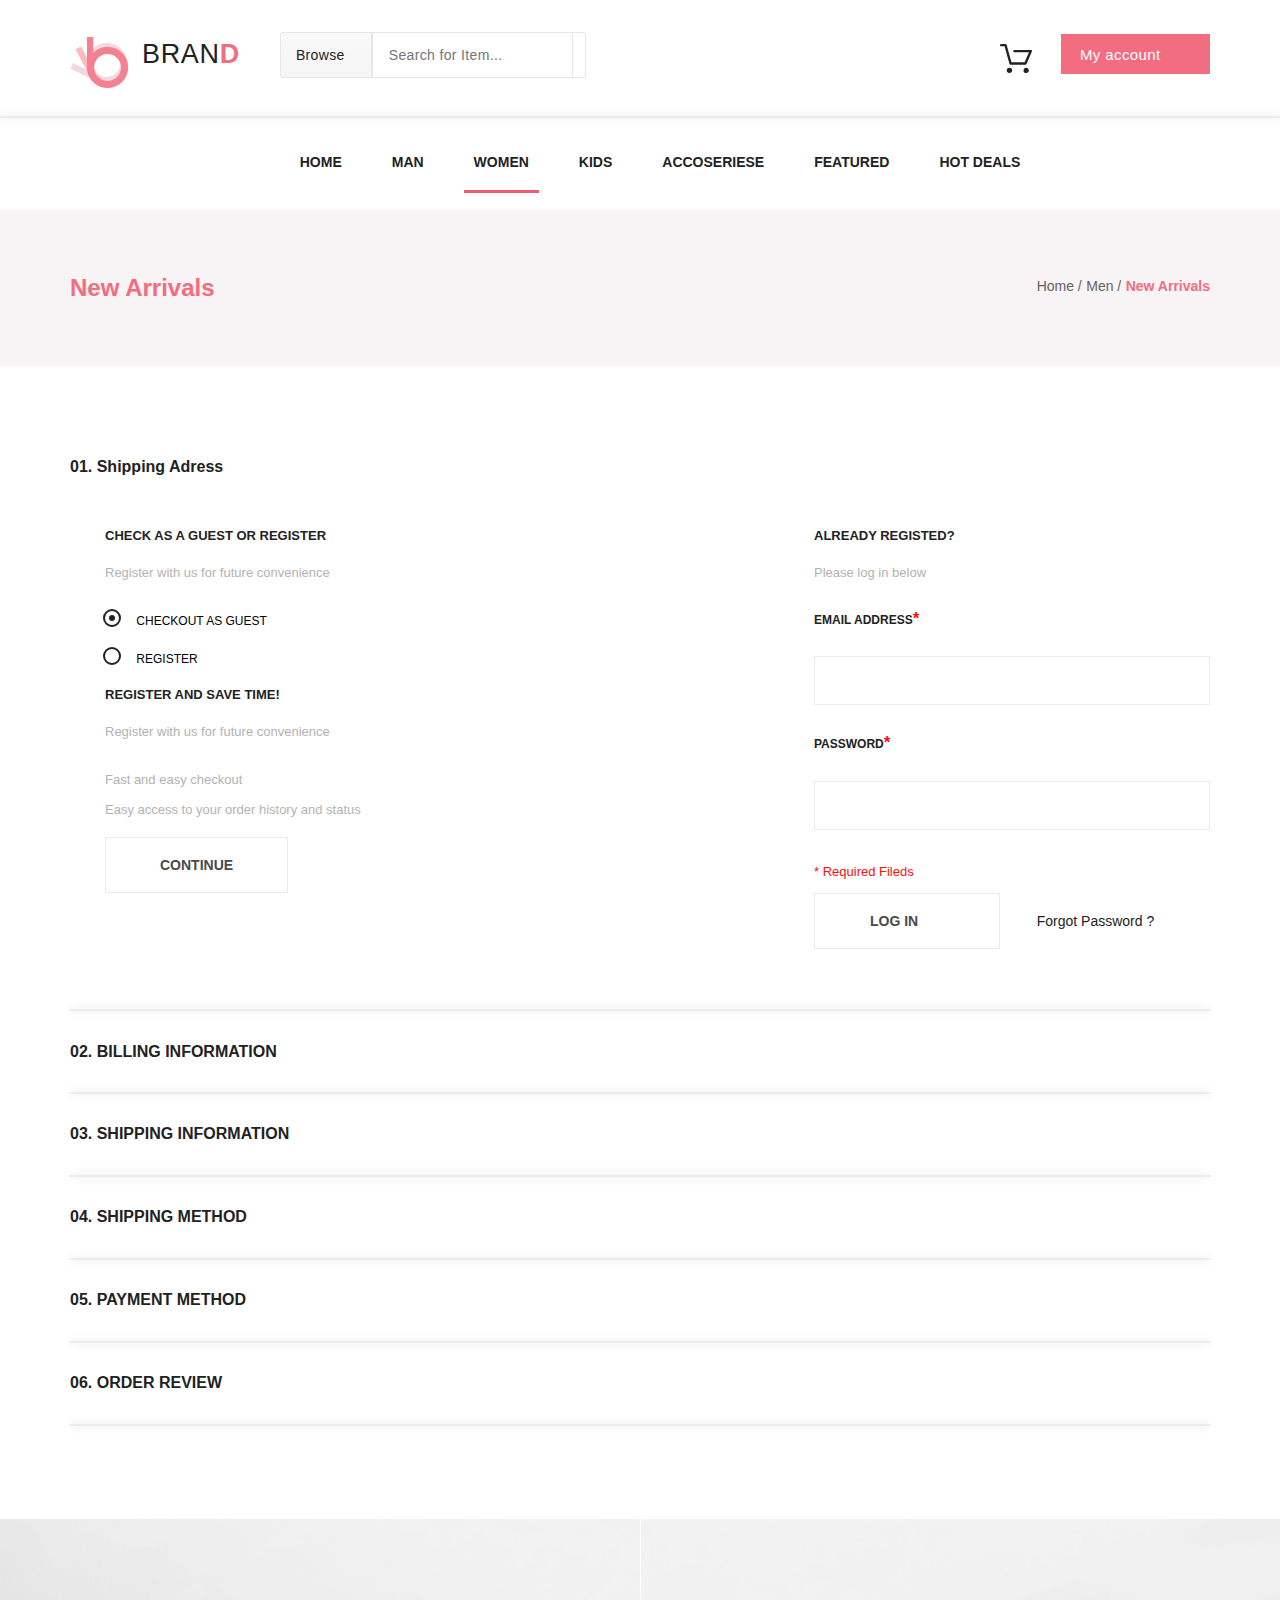
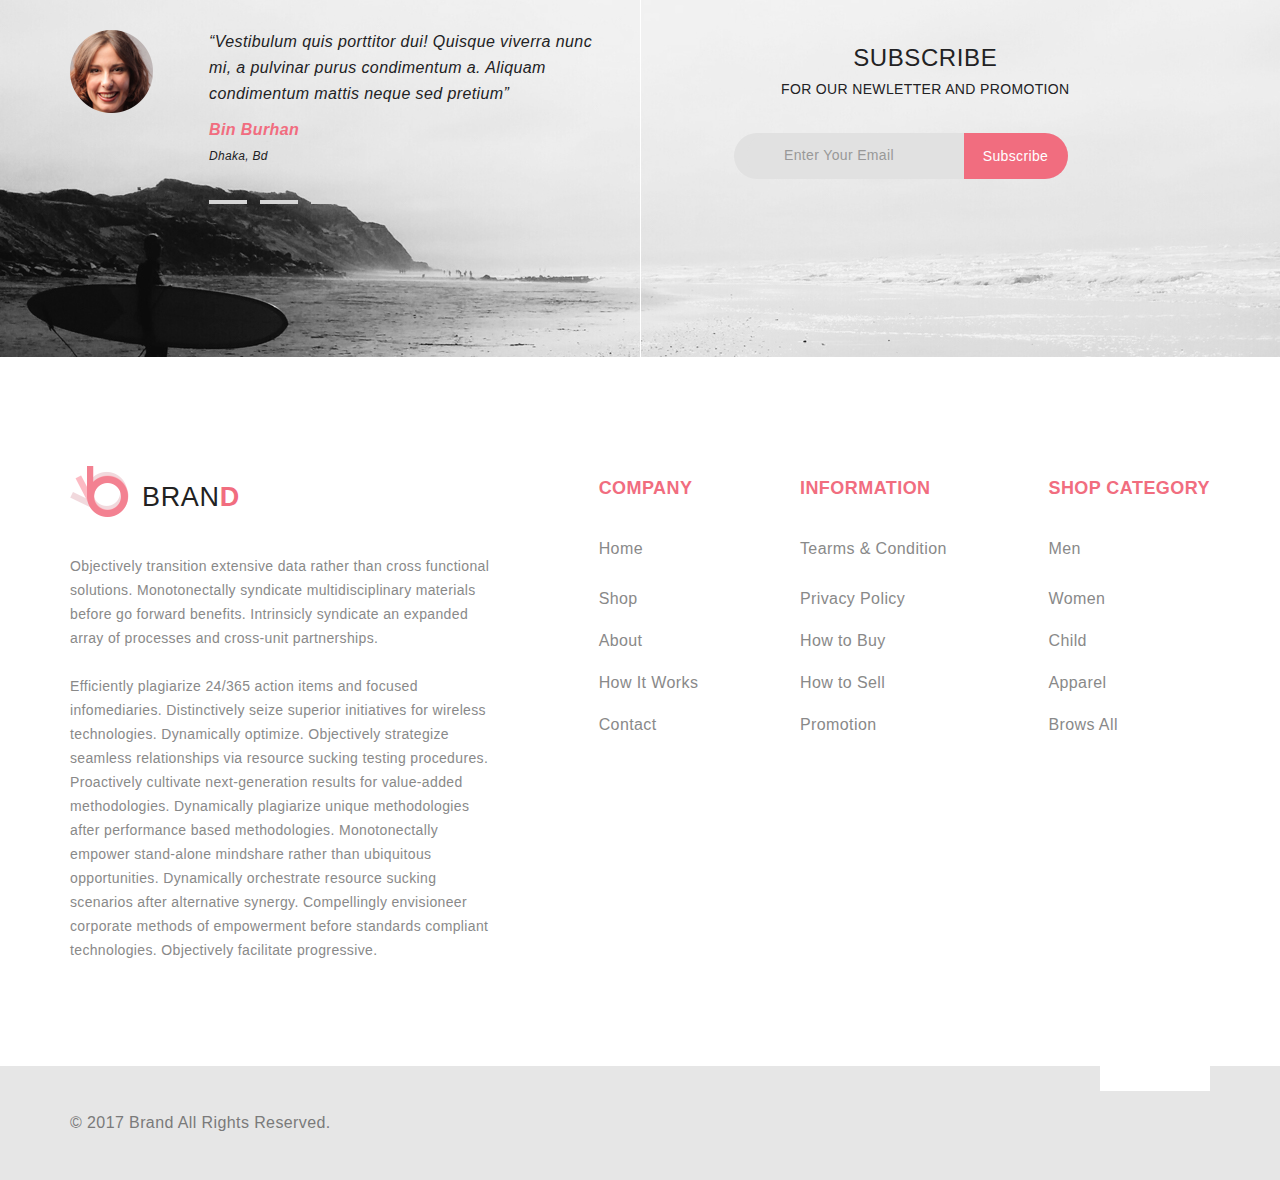
==== commit b9a20d4d: "Checkout page finished" ====
--- a/checkout.html
+++ b/checkout.html
@@ -5,7 +5,7 @@
     <meta charset="UTF-8">
     <meta http-equiv="X-UA-Compatible" content="IE=edge">
     <meta name="viewport" content="width=device-width, initial-scale=1.0">
-    <title>Single page</title>
+    <title>Checkout page</title>
     <link rel="stylesheet" href="css/normalize.css">
     <link rel="stylesheet" href="https://use.fontawesome.com/releases/v5.8.2/css/all.css"
         integrity="sha384-oS3vJWv+0UjzBfQzYUhtDYW+Pj2yciDJxpsK1OYPAYjqT085Qq/1cq5FLXAZQ7Ay" crossorigin="anonymous">
@@ -286,6 +286,7 @@
                         </div>
                     </li>
                     <li class="header-bottom-menu__list"><a href="#" class="header-bottom-menu__link">Women</a>
+                        <div class="header-bottom-menu__line"></div>
                         <div class="mega-box">
                             <div class="mega-block">
                                 <h3 class="mega-head">Women</h3>
@@ -648,8 +649,90 @@
         </div>
     </nav>
 
-
-
+    <section class="shipping" action="#">
+        <div class="container">
+            <h4 class="shipping-part">01. Shipping Adress</h4>
+            <div class="shipping-flex">
+                <div class="shipping-part__left">
+                    <h5 class="shipping-part__title">Check as a guest or register</h5>
+                    <p class="shipping-part__text">Register with us for future convenience</p>
+
+                    <div class="shipping-part__radio-button">
+                        <div class="radio-button__guest">
+                            <input type="radio" checked id="guest" name="guest-register">
+                            <label class="radio-button__lebel-guest" for="guest">checkout as guest</label>
+                        </div>
+
+                        <div class="radio-button__register">
+                            <input type="radio" id="register" name="guest-register">
+                            <label class="radio-button__lebel-register" for="register">register</label>
+                        </div>
+                    </div>
+
+
+                    <h5 class="shipping-part__title">register and save time!</h5>
+                    <p class="shipping-part__text">Register with us for future convenience</p>
+
+                    <div class="shipping-part__text-arrow">
+                        <a href="#" class="shipping-part__text_link"><i class="fas fa-angle-double-right"></i> Fast and easy checkout</a>
+                        <a href="#" class="shipping-part__text_link"><i class="fas fa-angle-double-right"></i> Easy access to your order history and status</a>
+                    </div>
+                    <a class="shipping-part__button" href="#">Continue</a>
+                </div>
+
+                <div class="shipping-part__right">
+                    <h5 class="shipping-part__title">Already registed?</h5>
+                    <p class="shipping-part__text">Please log in below</p>
+
+                    <h6 class="shipping-part__smile-title">EMAIL ADDRESS<span
+                            class="shipping-part__smile-title_red">*</span></h6>
+                    <label for="email"></label>
+                    <input class="shipping-part__email" type="email" checked id="email" name="email">
+                        <!-- placeholder="Enter your email" -->
+
+                    <h6 class="shipping-part__smile-title">PASSWORD<span class="shipping-part__smile-title_red">*</span>
+                    </h6>
+                    <label for="password"></label>
+                    <input class="shipping-part__password" type="password" checked id="password" name="password">
+                        <!-- placeholder="Enter your password" -->
+
+                    <p class="shipping-part__warning">* Required Fileds</p>
+
+                    <div class="shipping-part__send">
+                        <a class="shipping-part__send-link" href="#">Log in</a>
+                        <a class="shipping-part__send-link-forgot" href="#">Forgot Password ?</a>
+                    </div>
+
+                </div>
+
+            </div>
+
+            <hr class="shipping__hr">
+            <h4 class="shipping-part">02.   BILLING INFORMATION</h4>
+
+            <hr class="shipping__hr">
+            <h4 class="shipping-part">03.   SHIPPING INFORMATION</h4>
+
+            <hr class="shipping__hr">
+            <h4 class="shipping-part">04.   SHIPPING METHOD</h4>
+
+            <hr class="shipping__hr">
+            <h4 class="shipping-part">05.   PAYMENT METHOD</h4>
+
+            <hr class="shipping__hr">
+            <h4 class="shipping-part">06.   ORDER REVIEW</h4>
+            <hr class="shipping__hr">
+        </div>
+    </section>
+
+
+
+
+    
+    
+    
+    
+    
 
 
 
@@ -776,4 +859,8 @@
                 </div>
             </div>
         </div>
-    </footer>+    </footer>
+
+</body>
+
+</html>--- a/css/style.min.css
+++ b/css/style.min.css
@@ -1,2 +1,2 @@
-body{font-family:"Lato", sans-serif}.container{max-width:1140px;margin:0 auto}.header{background-color:#ffffff;min-height:100px}.header-flex{height:100%;display:-webkit-box;display:-ms-flexbox;display:flex;-webkit-box-pack:justify;-ms-flex-pack:justify;justify-content:space-between}.header-left{display:-webkit-box;display:-ms-flexbox;display:flex;-webkit-box-align:center;-ms-flex-align:center;align-items:center}.logo-link{display:-webkit-box;display:-ms-flexbox;display:flex;text-decoration:none}.header-left__logo{width:59px;height:51px;padding-top:25px}.header-left__brand{padding-left:13px;font-size:27px;font-weight:300;text-transform:uppercase;letter-spacing:0.025em;color:#222222}.header-left__brand-red{font-weight:900;color:#f16d7f}.header-left__browse-block{display:-webkit-box;display:-ms-flexbox;display:flex;width:87px;margin:32px 0 30px 40px}.header-left__relative{position:relative}.header-left__browse{display:-webkit-box;display:-ms-flexbox;display:flex;padding:14px 16px 14px 15px;background-color:#cdcdcc;background-image:-webkit-gradient(linear, left top, left bottom, from(#f9f9f9), to(#f5f5f5));background-image:linear-gradient(180deg, #f9f9f9 0%, #f5f5f5 100%);border:1px solid #e6e6e6;border-radius:3px 0px 0px 3px;font-size:14px;font-weight:300;letter-spacing:0.025em;color:#222222;text-decoration:none;outline:none}.fa-caret-down{padding-left:10px;font-size:14px;color:#838383}.header-form:active .drop-down{display:-webkit-box;display:-ms-flexbox;display:flex}.header-left__browse-block:active .drop-down{display:-webkit-box;display:-ms-flexbox;display:flex}.drop-down{position:absolute;display:none;top:43px;padding:20px;border:1px solid #e8e8e8;border-radius:5px;background-color:#ffffff}.drop-down:before{content:"";display:block;position:absolute;width:16px;height:16px;top:-9px;left:70px;-webkit-transform:rotate(45deg);transform:rotate(45deg);border-left:1px solid #e8e8e8;border-top:1px solid #e8e8e8;background-color:#ffffff}.header-left__search{width:317px;padding-left:16px;text-align:left;background-color:#ffffff;border:1px solid #e6e6e6;border-right:none;font-size:14px;font-weight:300;letter-spacing:0.025em;line-height:2.29;color:#a4a4a4;outline:none}.header-left__button-search{border:solid 1px #e6e6e6;border-radius:0px 3px 3px 0px;background-color:#ffffff;outline:none}.fas .fa-search{line-height:2.29;font-size:14px;font-weight:400;color:#a4a4a4}.header-right{display:-webkit-box;display:-ms-flexbox;display:flex;-webkit-box-align:center;-ms-flex-align:center;align-items:center}.header-right__cart{position:relative}.header-right__cart-img{margin-top:41px;margin-bottom:31px}.header-right__cart:hover .cart{display:-webkit-box;display:-ms-flexbox;display:flex}.cart{position:absolute;display:none;-webkit-box-orient:vertical;-webkit-box-direction:normal;-ms-flex-direction:column;flex-direction:column;width:265px;top:90px;left:-25px;padding:20px;border:1px solid #e8e8e8;border-radius:5px;background-color:#ffffff}.cart-block:before{content:"";display:block;position:absolute;width:16px;height:16px;top:-9px;left:33px;-webkit-transform:rotate(45deg);transform:rotate(45deg);border-left:1px solid #e8e8e8;border-top:1px solid #e8e8e8;background-color:#ffffff}.cart-flex{display:-webkit-box;display:-ms-flexbox;display:flex;-webkit-box-pack:justify;-ms-flex-pack:justify;justify-content:space-between;padding-top:8px;padding-bottom:8px;border-bottom:1px solid #e8e8e8}.cart-head{padding-left:17px;font-size:12px;font-weight:700;text-transform:uppercase;color:#222222}.card__prise{padding-top:9px;padding-left:17px;font-size:12px;line-height:1.2;font-weight:400;text-transform:uppercase;color:#f16d7f}.cart-span-x{font-size:10px}.card__stars{padding-left:17px;font-size:12px;line-height:1.2;font-weight:400;text-transform:uppercase;color:#e4af48}.cart-x{padding-left:17px;padding-top:36px;font-size:16px;line-height:1.2;font-weight:400;text-transform:uppercase;color:#c0c0c0}.cart-flex-total{display:-webkit-box;display:-ms-flexbox;display:flex;-webkit-box-pack:justify;-ms-flex-pack:justify;justify-content:space-between;font-size:16px;font-weight:700;text-transform:uppercase;color:#222222}.cart-checkout{padding:19px 74px;font-size:14px;line-height:1.2;font-weight:700;text-transform:uppercase;color:#f16d7f;border:1px solid #f16d7f}.cart-go-to-cart{margin-top:11px;padding:19px 71px;font-size:14px;line-height:1.2;font-weight:700;text-transform:uppercase;color:#4a4a4a;border:1px solid #eaeaea}.header-right__my-acc{display:block;margin-left:26px;padding:12px 0 11px 19px;text-decoration:none;font-size:15px;font-weight:400;letter-spacing:0.025em;color:#ffffff;width:130px;background-color:#f16d7f}hr{-webkit-box-shadow:0 0 10px 0 rgba(0,0,0,0.17);box-shadow:0 0 10px 0 rgba(0,0,0,0.17);border:solid 0.2px #ececec}.header-bottom{background-color:#ffffff;min-height:51px}.header-bottom-menu{display:-webkit-box;display:-ms-flexbox;display:flex;-webkit-box-pack:center;-ms-flex-pack:center;justify-content:center;list-style-type:none}.header-bottom-menu__link{display:block;padding:20px 25px;text-decoration:none;font-size:14px;font-weight:700;text-transform:uppercase;color:#222222}.header-bottom-menu__list:hover .mega-box{display:-webkit-box;display:-ms-flexbox;display:flex}.mega-box{position:absolute;display:none;padding:20px;border:1px solid #e8e8e8;border-radius:5px;background-color:#ffffff}.mega-box:before{content:"";display:block;position:absolute;width:16px;height:16px;top:-9px;left:33px;-webkit-transform:rotate(45deg);transform:rotate(45deg);border-left:1px solid #e8e8e8;border-top:1px solid #e8e8e8;background-color:#ffffff}.mega-flex{display:-webkit-box;display:-ms-flexbox;display:flex;-webkit-box-orient:vertical;-webkit-box-direction:normal;-ms-flex-direction:column;flex-direction:column}.mega-block{margin-right:45px}.mega-block:last-of-type{margin-right:0}.mega-box-ul,.drop-down-box-ul{-webkit-padding-start:0;padding-inline-start:0}.mega-head,.drop-down-head{width:235px;padding-bottom:8px;margin-bottom:8px;font-size:14px;font-weight:400;text-transform:uppercase;letter-spacing:0.025em;color:#232323;border-bottom:1px solid #e8e8e8}.mega-menu-list,.drop-down-list{position:relative;list-style-type:none}.mega-menu-list__link,.drop-down-list__link{display:block;text-decoration:none;font-size:14px;line-height:28px;font-weight:400;letter-spacing:0.025em;color:#646464}.mega-menu-list__link:hover,.drop-down-list__link:hover{color:#f16d7f}.mega-menu__img{margin-top:25px}.header-bottom_link:nth-child(n){padding-right:45px}.header-bottom_link:first-child{padding-left:235px}.slider{min-height:615px;background-color:#e8e8e8;background:url(../img/slider-men.jpg) center bottom no-repeat}.slider-flex{display:-webkit-box;display:-ms-flexbox;display:flex}.slider__line{margin-top:224px;width:12px;height:92px;background-color:#f16d7f}.slider__title{padding-left:12px}.slider__title-text{font-weight:900;letter-spacing:0.025em;color:#222222}.slider__title-text-big{font-size:60px;padding-top:170px}.slider__title-text-less{-webkit-margin-before:-37px;margin-block-start:-37px;-webkit-margin-after:0;margin-block-end:0;font-size:40px}.slider__title-text-less-red{font-size:40px;color:#f16d7f}.category{margin-top:62px;height:830px}.category-flex{display:-webkit-box;display:-ms-flexbox;display:flex;-webkit-box-pack:center;-ms-flex-pack:center;justify-content:center;margin-top:100px}.category-flex__left{margin-right:20px}.category-card{position:relative}.category-card-descr{position:absolute;padding-top:16px;padding-left:19px;padding-right:20px;background-color:#ffffff;top:25px}.category-card-descr__black{font-size:18px;font-weight:900;text-transform:uppercase;letter-spacing:0.025em;color:#222222}.category-card-descr__red{font-size:30px;color:#f16d7f}.product{margin-top:100px}.product-title{font-size:30px;font-weight:700;text-align:center;letter-spacing:0.025em;color:#222222}.product-text{font-size:14px;font-weight:400;text-align:center;letter-spacing:0.025em;color:#9f9f9f}.product-card,.you-may-card{display:block;position:relative;width:263px}.product-top,.you-may-card-block{display:-webkit-box;display:-ms-flexbox;display:flex;-webkit-box-pack:justify;-ms-flex-pack:justify;justify-content:space-between;margin-top:60px}.product-bottom{display:-webkit-box;display:-ms-flexbox;display:flex;-webkit-box-pack:justify;-ms-flex-pack:justify;justify-content:space-between;margin-top:60px}.product-card:hover{-webkit-box-shadow:0 5px 8px rgba(0,0,0,0.16);box-shadow:0 5px 8px rgba(0,0,0,0.16)}.product-card:hover .product-card__add{display:-webkit-box;display:-ms-flexbox;display:flex}.product-card:hover .product-card__img{-webkit-filter:brightness(50%);filter:brightness(50%)}.product-card__link{text-decoration:none}.product-card__descr,.you-may__descr{padding-top:19px;padding-left:17px;font-size:13px;font-weight:400;text-transform:uppercase;color:#222222;-webkit-margin-before:0;margin-block-start:0;-webkit-margin-after:0;margin-block-end:0}.product-card__prise-stars,.you-may__prise-stars{display:-webkit-box;display:-ms-flexbox;display:flex;-webkit-box-pack:justify;-ms-flex-pack:justify;justify-content:space-between;padding:14px 16px 23px 17px}.product-card__prise,.you-may__prise{font-size:16px;font-weight:700;text-transform:uppercase;color:#f16d7f}.product-card__stars,.you-may__stars{color:#9f9f9f;font-size:15px}.fa-star:hover{color:#e4af48}.product-card__add{position:absolute;top:98px;display:none;-webkit-box-pack:center;-ms-flex-pack:center;justify-content:center;width:100%}.add{border:1px solid #ffffff;padding:8px 12px;color:#ffffff;font-size:13px;font-weight:700;text-decoration:none;display:-webkit-box;display:-ms-flexbox;display:flex;-webkit-box-align:center;-ms-flex-align:center;align-items:center}.add:hover{-webkit-box-shadow:0 0 10px #fff;box-shadow:0 0 10px #fff}.add-img{margin-right:7px}.product-button__link{display:block;margin-left:437px;margin-right:453px;margin-top:79px;margin-bottom:113px;padding:18px 43px 19px 24px;font-size:16px;font-weight:700;text-decoration:none;letter-spacing:0.025em;color:#ffffff;background-color:#f16d7f}.arrow{color:#ffffff;padding-left:8px}.feature-flex{display:-webkit-box;display:-ms-flexbox;display:flex;padding-bottom:66px}.feature-flex__bg{width:75%;background-image:url(../img/feature/background.jpg);background-repeat:no-repeat;background-size:cover}.feature-flex__head{font-size:53.7px;font-weight:700;letter-spacing:0.025em;color:#ffffff;-webkit-margin-before:0;margin-block-start:0;-webkit-margin-after:0;margin-block-end:0}.feature-flex__bg-sale{padding-top:146px;padding-left:39px}.feature-flex__bg-red{color:#f16d7f}.feature-flex__bg-text{padding-left:39px;font-size:32.2px}.feature-flex-box{height:529px;width:37%;background-color:#222224;padding:4px;padding-bottom:66px}.feature-flex-box__card{display:-webkit-box;display:-ms-flexbox;display:flex;-webkit-box-pack:justify;-ms-flex-pack:justify;justify-content:space-between;height:33%;-webkit-box-sizing:content-box;box-sizing:content-box;overflow-x:auto}.feature-flex-box__img{width:45px;height:32px;padding-top:48px;padding-left:35px}.feature-flex-box__card-descr{width:219px}.feature-flex-box__title{padding-top:30px;font-size:20px;font-weight:700;letter-spacing:0.025em;color:#fbfbfb;-webkit-margin-before:0;margin-block-start:0;-webkit-margin-after:0;margin-block-end:0}.feature-flex-box__descr{font-size:14px;line-height:24px;font-weight:300;letter-spacing:0.025em;color:#fbfbfb}.subscribe{background-image:url(../img/subscribe-bg.jpg);background-color:rgba(242,242,242,0.5);background-repeat:no-repeat;background-position:center;background-size:cover}.subscribe-flex{display:-webkit-box;display:-ms-flexbox;display:flex}.subscribe-flex__left{display:-webkit-box;display:-ms-flexbox;display:flex;min-height:438px;margin:0;width:50%;border-right:1px solid #ffffff}.subscribe-flex__left-img{width:83px;height:83px;margin-top:111px}.subscribe-flex__left-descr{-webkit-margin-before:0;margin-block-start:0;-webkit-margin-after:0;margin-block-end:0;margin:0;padding-left:28px;width:386px;font-size:16px;line-height:26px;font-weight:400;font-style:italic;letter-spacing:0.025em;color:#222224}.subscribe-flex__left-text{padding-top:110px}.subscribe-flex__left-text-red{padding-top:10px;font-size:16px;font-weight:700;letter-spacing:0.025em;color:#f16d7f}.subscribe-flex__left-text-black{font-size:12px;font-weight:300;color:#222224}.subscribe-flex__left-lines{display:-webkit-box;display:-ms-flexbox;display:flex}.line{margin-top:31px;width:38px;height:4px;z-index:5;margin-right:13px;background-color:#d6d6d6}.line:hover{background-color:#f16d7f}.subscribe-flex__right{width:50%;text-align:center}.subscribe-flex__right-text{padding-top:125px;font-size:24px;font-weight:400;text-transform:uppercase;letter-spacing:0.025em;color:#222224;-webkit-margin-before:0;margin-block-start:0;-webkit-margin-after:0;margin-block-end:0}.subscribe-flex__right-descr{margin:0;padding-top:10px;font-size:14px;text-transform:none}.subscribe-flex__right-send{position:relative;margin-top:35px;margin-left:93px;width:334px;background-color:#e1e1e1;border-radius:23px}.subscribe-flex__right-input{padding-top:14px;padding-bottom:16px;text-align:center;margin-left:-123px;border:none;outline:none;border-radius:23px;background-color:#e1e1e1;opacity:0.67;font-size:14px;font-weight:400;letter-spacing:0.025em;color:#222224}.subscribe-flex__right-button{position:absolute;top:0;right:0px;width:104px;height:46px;border:none;outline:none;background-color:#e1e1e1;background-color:#f16d7f;border-radius:0px 23px 23px 0px;font-size:14px;font-weight:400;letter-spacing:0.025em;color:#ffffff}.footer-top{display:-webkit-box;display:-ms-flexbox;display:flex;-webkit-box-pack:justify;-ms-flex-pack:justify;justify-content:space-between;margin-bottom:90px}.footer-top__about{width:427px}.footer-top__logo{display:-webkit-box;display:-ms-flexbox;display:flex}.footer-top__logo-img{margin-top:84px}.footer-top__logo-brand{text-decoration:none;padding-top:98px}.footer-top__brand{padding-left:16px;font-size:27px;font-weight:300;text-transform:uppercase;letter-spacing:0.025em;color:#222222}.footer-top__brand-red{font-weight:900;color:#f16d7f}.footer-top__about-descr{font-size:14px;line-height:24px;font-weight:300;letter-spacing:0.025em;color:#898989}.footer-top__company{display:-webkit-box;display:-ms-flexbox;display:flex;-webkit-box-orient:vertical;-webkit-box-direction:normal;-ms-flex-direction:column;flex-direction:column;margin-top:100px}.footer-top__inform{display:-webkit-box;display:-ms-flexbox;display:flex;-webkit-box-orient:vertical;-webkit-box-direction:normal;-ms-flex-direction:column;flex-direction:column;margin-top:100px}.footer-top__shop-categ{display:-webkit-box;display:-ms-flexbox;display:flex;-webkit-box-orient:vertical;-webkit-box-direction:normal;-ms-flex-direction:column;flex-direction:column;margin-top:100px}.footer-title{font-size:18px;line-height:26px;font-weight:700;letter-spacing:0.025em;color:#f16d7f}.footer-link{display:block;text-decoration:none;font-size:16px;line-height:42px;font-weight:400;letter-spacing:0.025em;color:#898989}.footer-link__first{line-height:59px}.footer-link:hover{color:#f16d7f}.footer-bottom{min-height:79px;background-color:#e6e6e6}.footer-flex{display:-webkit-box;display:-ms-flexbox;display:flex;-webkit-box-pack:justify;-ms-flex-pack:justify;justify-content:space-between}.footer-bottom__rights{padding:32px 0;font-size:16px;font-weight:400;letter-spacing:0.025em;color:#7a7a7a}.footer-bottom__social-link{margin:24px 0 23px 0;padding:8px 11px;font-size:16px;font-weight:400;letter-spacing:0.025em;color:#b2b2b2;background-color:#ffffff}.footer-bottom__social-link:hover{color:#f7f7f8;background-color:#f16d7f}.footer-bottom__social-link:active{opacity:0.08;background-color:#f16d7f;opacity:0.29;background-color:#ffffff}.breadcrumb{min-height:148px;background-color:#f8f3f4}.breadcrumb-flex{display:-webkit-box;display:-ms-flexbox;display:flex;-webkit-box-pack:justify;-ms-flex-pack:justify;justify-content:space-between}.breadcrumb-category{padding:65px 0;font-size:24px;font-weight:900;color:#f16d7f}.breadcrumb-category-list{padding:68px 0}.breadcrumb-category-link{text-decoration:none;font-size:14px;font-weight:300;color:#636363}.breadcrumb-category-link:nth-child(n)::after{content:" /"}.breadcrumb-category-link:last-child::after{content:" "}.breadcrumb-category-link:last-of-type{font-weight:bold;color:#f16d7f}.image-slide{border:solid 1px #eaeaea;background-color:#f7f7f7}.image-slide{background-image:url(../img/single-page/img-slide-girl.jpg);background-repeat:no-repeat;background-position:center}.image-slide-flex{display:-webkit-box;display:-ms-flexbox;display:flex;-webkit-box-pack:justify;-ms-flex-pack:justify;justify-content:space-between}.image-slide__arrow-left{margin-top:365px;margin-bottom:365px}.image-slide__arrow-right{margin-top:365px;margin-bottom:365px}.product-descr{width:1141px;border:solid 1px #eaeaea;background-color:#ffffff;margin-top:-70px;text-align:center}.product-descr__categoty{padding-top:73px;font-size:14px;font-weight:bold;color:#f16d7f;text-transform:uppercase}.product-descr__line{display:-webkit-box;display:-ms-flexbox;display:flex;-webkit-box-pack:center;-ms-flex-pack:center;justify-content:center;margin-top:15px}.product-descr__line-grey{width:49px;height:1px;background-color:#eaeaea}.product-descr__line-red{width:49px;height:2px;margin-top:-1px;border:solid 1px #eaeaea;background-color:#ef5b70}.product-descr__name{padding-top:18px;font-size:18px;font-weight:900;color:#4d4d4d;text-transform:uppercase}.product-descr__stars{padding-top:24px;font-size:19px;color:#f1b746}.product-descr__text{padding-top:26px;padding-left:262px;width:618px;font-size:14px;font-weight:300;line-height:1.71;color:#5e5e5e}.product-descr-flex{display:-webkit-box;display:-ms-flexbox;display:flex;-webkit-box-pack:center;-ms-flex-pack:center;justify-content:center;padding-top:28px}.product-descr__material,.product-descr__designer{font-size:14px;font-weight:bold;color:#b9b9b9}.product-descr__designer{padding-left:44px}.product-descr__material-type,.product-descr__designer-name{color:#2f2f2f}.product-descr__price{padding-top:37px;font-size:24px;font-weight:bold;color:#ef5b70}.product-descr__hr{width:642px;height:1px;margin-top:43px;color:#eaeaea}.product-descr__choose{padding-top:63px}.product-descr__choose-flex{display:-webkit-box;display:-ms-flexbox;display:flex;-webkit-box-pack:center;-ms-flex-pack:center;justify-content:center}.product-descr__choose-block{width:33%;margin:0}.product-descr__choose-block-title{font-size:14px;font-weight:bold;color:#2f2f2f}.product-descr__choose-block-title:nth-child(2){margin-left:-15px}.product-descr__choose-block-title:last-of-type{margin-left:-42px}.product-descr__details{margin-top:16px;display:-webkit-box;display:-ms-flexbox;display:flex;width:144px;padding:12px 0 13px 15px;margin-left:130px;border:solid 1px #eaeaea;background-color:#ffffff}.product-descr__choose-block-select{display:-webkit-inline-box;display:-ms-inline-flexbox;display:inline-flex}.product-descr__choose-block-select-color{margin-top:6px;width:12px;height:12px;background-color:#ef5b70}.product-descr__choose-block-select-color-text{padding-left:11px;font-size:13px;line-height:1.85;color:#bcbcbc}.fa-chevron-down{margin-left:67px;font-size:1;color:#bcbcbc}.product-descr__button-flex{display:-webkit-box;display:-ms-flexbox;display:flex;margin-top:28px;margin-bottom:122px;padding:16px 206px;border:solid 1px #ef5b70;background-color:#ffffff}.product-descr__button-text{padding-top:3px;padding-left:15px;font-size:16px;font-weight:bold;color:#ef5b70}.you-may{margin-top:119px}.you-may__title{text-align:center;font-size:24px;font-weight:900;color:#4d4d4d;text-transform:uppercase}.you-may-card-block{margin:72px 0}.you-may__stars{color:#e4af48}
+body{font-family:"Lato", sans-serif}.container{max-width:1140px;margin:0 auto}.header{background-color:#ffffff;min-height:100px}.header-flex{height:100%;display:-webkit-box;display:-ms-flexbox;display:flex;-webkit-box-pack:justify;-ms-flex-pack:justify;justify-content:space-between}.header-left{display:-webkit-box;display:-ms-flexbox;display:flex;-webkit-box-align:center;-ms-flex-align:center;align-items:center}.logo-link{display:-webkit-box;display:-ms-flexbox;display:flex;text-decoration:none}.header-left__logo{width:59px;height:51px;padding-top:25px}.header-left__brand{padding-left:13px;font-size:27px;font-weight:300;text-transform:uppercase;letter-spacing:0.025em;color:#222222}.header-left__brand-red{font-weight:900;color:#f16d7f}.header-left__browse-block{display:-webkit-box;display:-ms-flexbox;display:flex;width:87px;margin:32px 0 30px 40px}.header-left__relative{position:relative}.header-left__browse{display:-webkit-box;display:-ms-flexbox;display:flex;padding:14px 16px 14px 15px;background-color:#cdcdcc;background-image:-webkit-gradient(linear, left top, left bottom, from(#f9f9f9), to(#f5f5f5));background-image:linear-gradient(180deg, #f9f9f9 0%, #f5f5f5 100%);border:1px solid #e6e6e6;border-radius:3px 0px 0px 3px;font-size:14px;font-weight:300;letter-spacing:0.025em;color:#222222;text-decoration:none;outline:none}.fa-caret-down{padding-left:10px;font-size:14px;color:#838383}.header-form:active .drop-down{display:-webkit-box;display:-ms-flexbox;display:flex}.header-left__browse-block:active .drop-down{display:-webkit-box;display:-ms-flexbox;display:flex}.drop-down{position:absolute;display:none;top:43px;padding:20px;border:1px solid #e8e8e8;border-radius:5px;background-color:#ffffff}.drop-down:before{content:"";display:block;position:absolute;width:16px;height:16px;top:-9px;left:70px;-webkit-transform:rotate(45deg);transform:rotate(45deg);border-left:1px solid #e8e8e8;border-top:1px solid #e8e8e8;background-color:#ffffff}.header-left__search{width:317px;padding-left:16px;text-align:left;background-color:#ffffff;border:1px solid #e6e6e6;border-right:none;font-size:14px;font-weight:300;letter-spacing:0.025em;line-height:2.29;color:#a4a4a4;outline:none}.header-left__button-search{border:solid 1px #e6e6e6;border-radius:0px 3px 3px 0px;background-color:#ffffff;outline:none}.fas .fa-search{line-height:2.29;font-size:14px;font-weight:400;color:#a4a4a4}.header-right{display:-webkit-box;display:-ms-flexbox;display:flex;-webkit-box-align:center;-ms-flex-align:center;align-items:center}.header-right__cart{position:relative}.header-right__cart-img{margin-top:41px;margin-bottom:31px}.header-right__cart:hover .cart{display:-webkit-box;display:-ms-flexbox;display:flex}.cart{position:absolute;display:none;-webkit-box-orient:vertical;-webkit-box-direction:normal;-ms-flex-direction:column;flex-direction:column;width:265px;top:90px;left:-25px;padding:20px;border:1px solid #e8e8e8;border-radius:5px;background-color:#ffffff}.cart-block:before{content:"";display:block;position:absolute;width:16px;height:16px;top:-9px;left:33px;-webkit-transform:rotate(45deg);transform:rotate(45deg);border-left:1px solid #e8e8e8;border-top:1px solid #e8e8e8;background-color:#ffffff}.cart-flex{display:-webkit-box;display:-ms-flexbox;display:flex;-webkit-box-pack:justify;-ms-flex-pack:justify;justify-content:space-between;padding-top:8px;padding-bottom:8px;border-bottom:1px solid #e8e8e8}.cart-head{padding-left:17px;font-size:12px;font-weight:700;text-transform:uppercase;color:#222222}.card__prise{padding-top:9px;padding-left:17px;font-size:12px;line-height:1.2;font-weight:400;text-transform:uppercase;color:#f16d7f}.cart-span-x{font-size:10px}.card__stars{padding-left:17px;font-size:12px;line-height:1.2;font-weight:400;text-transform:uppercase;color:#e4af48}.cart-x{padding-left:17px;padding-top:36px;font-size:16px;line-height:1.2;font-weight:400;text-transform:uppercase;color:#c0c0c0}.cart-flex-total{display:-webkit-box;display:-ms-flexbox;display:flex;-webkit-box-pack:justify;-ms-flex-pack:justify;justify-content:space-between;font-size:16px;font-weight:700;text-transform:uppercase;color:#222222}.cart-checkout{padding:19px 74px;font-size:14px;line-height:1.2;font-weight:700;text-transform:uppercase;color:#f16d7f;border:1px solid #f16d7f}.cart-go-to-cart{margin-top:11px;padding:19px 71px;font-size:14px;line-height:1.2;font-weight:700;text-transform:uppercase;color:#4a4a4a;border:1px solid #eaeaea;text-decoration:none}.header-right__my-acc{display:block;margin-left:26px;padding:12px 0 11px 19px;text-decoration:none;font-size:15px;font-weight:400;letter-spacing:0.025em;color:#ffffff;width:130px;background-color:#f16d7f}hr{-webkit-box-shadow:0 0 10px 0 rgba(0,0,0,0.17);box-shadow:0 0 10px 0 rgba(0,0,0,0.17);border:solid 0.2px #ececec}.header-bottom{background-color:#ffffff;min-height:51px}.header-bottom-menu{display:-webkit-box;display:-ms-flexbox;display:flex;-webkit-box-pack:center;-ms-flex-pack:center;justify-content:center;list-style-type:none}.header-bottom-menu__link{display:block;padding:20px 25px;text-decoration:none;font-size:14px;font-weight:700;text-transform:uppercase;color:#222222}.header-bottom-menu__line{width:75px;height:3px;margin-left:15px;background-color:#ef5b70}.header-bottom-menu__list:hover .mega-box{display:-webkit-box;display:-ms-flexbox;display:flex}.mega-box{position:absolute;display:none;padding:20px;border:1px solid #e8e8e8;border-radius:5px;background-color:#ffffff}.mega-box:before{content:"";display:block;position:absolute;width:16px;height:16px;top:-9px;left:33px;-webkit-transform:rotate(45deg);transform:rotate(45deg);border-left:1px solid #e8e8e8;border-top:1px solid #e8e8e8;background-color:#ffffff}.mega-flex{display:-webkit-box;display:-ms-flexbox;display:flex;-webkit-box-orient:vertical;-webkit-box-direction:normal;-ms-flex-direction:column;flex-direction:column}.mega-block{margin-right:45px}.mega-block:last-of-type{margin-right:0}.mega-box-ul,.drop-down-box-ul{-webkit-padding-start:0;padding-inline-start:0}.mega-head,.drop-down-head{width:235px;padding-bottom:8px;margin-bottom:8px;font-size:14px;font-weight:400;text-transform:uppercase;letter-spacing:0.025em;color:#232323;border-bottom:1px solid #e8e8e8}.mega-menu-list,.drop-down-list{position:relative;list-style-type:none}.mega-menu-list__link,.drop-down-list__link{display:block;text-decoration:none;font-size:14px;line-height:28px;font-weight:400;letter-spacing:0.025em;color:#646464}.mega-menu-list__link:hover,.drop-down-list__link:hover{color:#f16d7f}.mega-menu__img{margin-top:25px}.header-bottom_link:nth-child(n){padding-right:45px}.header-bottom_link:first-child{padding-left:235px}.slider{min-height:615px;background-color:#e8e8e8;background:url(../img/slider-men.jpg) center bottom no-repeat}.slider-flex{display:-webkit-box;display:-ms-flexbox;display:flex}.slider__line{margin-top:224px;width:12px;height:92px;background-color:#f16d7f}.slider__title{padding-left:12px}.slider__title-text{font-weight:900;letter-spacing:0.025em;color:#222222}.slider__title-text-big{font-size:60px;padding-top:170px}.slider__title-text-less{-webkit-margin-before:-37px;margin-block-start:-37px;-webkit-margin-after:0;margin-block-end:0;font-size:40px}.slider__title-text-less-red{font-size:40px;color:#f16d7f}.category{margin-top:62px;height:830px}.category-flex{display:-webkit-box;display:-ms-flexbox;display:flex;-webkit-box-pack:center;-ms-flex-pack:center;justify-content:center;margin-top:100px}.category-flex__left{margin-right:20px}.category-card{position:relative}.category-card-descr{position:absolute;padding-top:16px;padding-left:19px;padding-right:20px;background-color:#ffffff;top:25px}.category-card-descr__black{font-size:18px;font-weight:900;text-transform:uppercase;letter-spacing:0.025em;color:#222222}.category-card-descr__red{font-size:30px;color:#f16d7f}.product{margin-top:100px}.product-title{font-size:30px;font-weight:700;text-align:center;letter-spacing:0.025em;color:#222222}.product-text{font-size:14px;font-weight:400;text-align:center;letter-spacing:0.025em;color:#9f9f9f}.product-card,.you-may-card{display:block;position:relative;width:263px}.product-top,.you-may-card-block{display:-webkit-box;display:-ms-flexbox;display:flex;-webkit-box-pack:justify;-ms-flex-pack:justify;justify-content:space-between;margin-top:60px}.product-bottom{display:-webkit-box;display:-ms-flexbox;display:flex;-webkit-box-pack:justify;-ms-flex-pack:justify;justify-content:space-between;margin-top:60px}.product-card:hover{-webkit-box-shadow:0 5px 8px rgba(0,0,0,0.16);box-shadow:0 5px 8px rgba(0,0,0,0.16)}.product-card:hover .product-card__add{display:-webkit-box;display:-ms-flexbox;display:flex}.product-card:hover .product-card__img{-webkit-filter:brightness(50%);filter:brightness(50%)}.product-card__link{text-decoration:none}.product-card__descr,.you-may__descr{padding-top:19px;padding-left:17px;font-size:13px;font-weight:400;text-transform:uppercase;color:#222222;-webkit-margin-before:0;margin-block-start:0;-webkit-margin-after:0;margin-block-end:0}.product-card__prise-stars,.you-may__prise-stars{display:-webkit-box;display:-ms-flexbox;display:flex;-webkit-box-pack:justify;-ms-flex-pack:justify;justify-content:space-between;padding:14px 16px 23px 17px}.product-card__prise,.you-may__prise{font-size:16px;font-weight:700;text-transform:uppercase;color:#f16d7f}.product-card__stars,.you-may__stars{color:#9f9f9f;font-size:15px}.fa-star:hover{color:#e4af48}.product-card__add{position:absolute;top:98px;display:none;-webkit-box-pack:center;-ms-flex-pack:center;justify-content:center;width:100%}.add{border:1px solid #ffffff;padding:8px 12px;color:#ffffff;font-size:13px;font-weight:700;text-decoration:none;display:-webkit-box;display:-ms-flexbox;display:flex;-webkit-box-align:center;-ms-flex-align:center;align-items:center}.add:hover{-webkit-box-shadow:0 0 10px #fff;box-shadow:0 0 10px #fff}.add-img{margin-right:7px}.product-button__link{display:block;margin-left:437px;margin-right:453px;margin-top:79px;margin-bottom:113px;padding:18px 43px 19px 24px;font-size:16px;font-weight:700;text-decoration:none;letter-spacing:0.025em;color:#ffffff;background-color:#f16d7f}.arrow{color:#ffffff;padding-left:8px}.feature-flex{display:-webkit-box;display:-ms-flexbox;display:flex;padding-bottom:66px}.feature-flex__bg{width:75%;background-image:url(../img/feature/background.jpg);background-repeat:no-repeat;background-size:cover}.feature-flex__head{font-size:53.7px;font-weight:700;letter-spacing:0.025em;color:#ffffff;-webkit-margin-before:0;margin-block-start:0;-webkit-margin-after:0;margin-block-end:0}.feature-flex__bg-sale{padding-top:146px;padding-left:39px}.feature-flex__bg-red{color:#f16d7f}.feature-flex__bg-text{padding-left:39px;font-size:32.2px}.feature-flex-box{height:529px;width:37%;background-color:#222224;padding:4px;padding-bottom:66px}.feature-flex-box__card{display:-webkit-box;display:-ms-flexbox;display:flex;-webkit-box-pack:justify;-ms-flex-pack:justify;justify-content:space-between;height:33%;-webkit-box-sizing:content-box;box-sizing:content-box;overflow-x:auto}.feature-flex-box__img{width:45px;height:32px;padding-top:48px;padding-left:35px}.feature-flex-box__card-descr{width:219px}.feature-flex-box__title{padding-top:30px;font-size:20px;font-weight:700;letter-spacing:0.025em;color:#fbfbfb;-webkit-margin-before:0;margin-block-start:0;-webkit-margin-after:0;margin-block-end:0}.feature-flex-box__descr{font-size:14px;line-height:24px;font-weight:300;letter-spacing:0.025em;color:#fbfbfb}.subscribe{background-image:url(../img/subscribe-bg.jpg);background-color:rgba(242,242,242,0.5);background-repeat:no-repeat;background-position:center;background-size:cover}.subscribe-flex{display:-webkit-box;display:-ms-flexbox;display:flex}.subscribe-flex__left{display:-webkit-box;display:-ms-flexbox;display:flex;min-height:438px;margin:0;width:50%;border-right:1px solid #ffffff}.subscribe-flex__left-img{width:83px;height:83px;margin-top:111px}.subscribe-flex__left-descr{-webkit-margin-before:0;margin-block-start:0;-webkit-margin-after:0;margin-block-end:0;margin:0;padding-left:28px;width:386px;font-size:16px;line-height:26px;font-weight:400;font-style:italic;letter-spacing:0.025em;color:#222224}.subscribe-flex__left-text{padding-top:110px}.subscribe-flex__left-text-red{padding-top:10px;font-size:16px;font-weight:700;letter-spacing:0.025em;color:#f16d7f}.subscribe-flex__left-text-black{font-size:12px;font-weight:300;color:#222224}.subscribe-flex__left-lines{display:-webkit-box;display:-ms-flexbox;display:flex}.line{margin-top:31px;width:38px;height:4px;z-index:5;margin-right:13px;background-color:#d6d6d6}.line:hover{background-color:#f16d7f}.subscribe-flex__right{width:50%;text-align:center}.subscribe-flex__right-text{padding-top:125px;font-size:24px;font-weight:400;text-transform:uppercase;letter-spacing:0.025em;color:#222224;-webkit-margin-before:0;margin-block-start:0;-webkit-margin-after:0;margin-block-end:0}.subscribe-flex__right-descr{margin:0;padding-top:10px;font-size:14px;text-transform:none}.subscribe-flex__right-send{position:relative;margin-top:35px;margin-left:93px;width:334px;background-color:#e1e1e1;border-radius:23px}.subscribe-flex__right-input{padding-top:14px;padding-bottom:16px;text-align:center;margin-left:-123px;border:none;outline:none;border-radius:23px;background-color:#e1e1e1;opacity:0.67;font-size:14px;font-weight:400;letter-spacing:0.025em;color:#222224}.subscribe-flex__right-button{position:absolute;top:0;right:0px;width:104px;height:46px;border:none;outline:none;background-color:#e1e1e1;background-color:#f16d7f;border-radius:0px 23px 23px 0px;font-size:14px;font-weight:400;letter-spacing:0.025em;color:#ffffff}.footer-top{display:-webkit-box;display:-ms-flexbox;display:flex;-webkit-box-pack:justify;-ms-flex-pack:justify;justify-content:space-between;margin-bottom:90px}.footer-top__about{width:427px}.footer-top__logo{display:-webkit-box;display:-ms-flexbox;display:flex}.footer-top__logo-img{margin-top:84px}.footer-top__logo-brand{text-decoration:none;padding-top:98px}.footer-top__brand{padding-left:16px;font-size:27px;font-weight:300;text-transform:uppercase;letter-spacing:0.025em;color:#222222}.footer-top__brand-red{font-weight:900;color:#f16d7f}.footer-top__about-descr{font-size:14px;line-height:24px;font-weight:300;letter-spacing:0.025em;color:#898989}.footer-top__company{display:-webkit-box;display:-ms-flexbox;display:flex;-webkit-box-orient:vertical;-webkit-box-direction:normal;-ms-flex-direction:column;flex-direction:column;margin-top:100px}.footer-top__inform{display:-webkit-box;display:-ms-flexbox;display:flex;-webkit-box-orient:vertical;-webkit-box-direction:normal;-ms-flex-direction:column;flex-direction:column;margin-top:100px}.footer-top__shop-categ{display:-webkit-box;display:-ms-flexbox;display:flex;-webkit-box-orient:vertical;-webkit-box-direction:normal;-ms-flex-direction:column;flex-direction:column;margin-top:100px}.footer-title{font-size:18px;line-height:26px;font-weight:700;letter-spacing:0.025em;color:#f16d7f}.footer-link{display:block;text-decoration:none;font-size:16px;line-height:42px;font-weight:400;letter-spacing:0.025em;color:#898989}.footer-link__first{line-height:59px}.footer-link:hover{color:#f16d7f}.footer-bottom{min-height:79px;background-color:#e6e6e6}.footer-flex{display:-webkit-box;display:-ms-flexbox;display:flex;-webkit-box-pack:justify;-ms-flex-pack:justify;justify-content:space-between}.footer-bottom__rights{padding:32px 0;font-size:16px;font-weight:400;letter-spacing:0.025em;color:#7a7a7a}.footer-bottom__social-link{margin:24px 0 23px 0;padding:8px 11px;font-size:16px;font-weight:400;letter-spacing:0.025em;color:#b2b2b2;background-color:#ffffff}.footer-bottom__social-link:hover{color:#f7f7f8;background-color:#f16d7f}.footer-bottom__social-link:active{opacity:0.08;background-color:#f16d7f;opacity:0.29;background-color:#ffffff}.breadcrumb{min-height:148px;background-color:#f8f3f4}.breadcrumb-flex{display:-webkit-box;display:-ms-flexbox;display:flex;-webkit-box-pack:justify;-ms-flex-pack:justify;justify-content:space-between}.breadcrumb-category{padding:65px 0;font-size:24px;font-weight:900;color:#f16d7f}.breadcrumb-category-list{padding:68px 0}.breadcrumb-category-link{text-decoration:none;font-size:14px;font-weight:300;color:#636363}.breadcrumb-category-link:nth-child(n)::after{content:" /"}.breadcrumb-category-link:last-child::after{content:" "}.breadcrumb-category-link:last-of-type{font-weight:bold;color:#f16d7f}.image-slide{border:solid 1px #eaeaea;background-color:#f7f7f7}.image-slide{background-image:url(../img/single-page/img-slide-girl.jpg);background-repeat:no-repeat;background-position:center}.image-slide-flex{display:-webkit-box;display:-ms-flexbox;display:flex;-webkit-box-pack:justify;-ms-flex-pack:justify;justify-content:space-between}.image-slide__arrow-left{margin-top:365px;margin-bottom:365px}.image-slide__arrow-right{margin-top:365px;margin-bottom:365px}.product-descr{width:1141px;border:solid 1px #eaeaea;background-color:#ffffff;margin-top:-70px;text-align:center}.product-descr__categoty{padding-top:73px;font-size:14px;font-weight:bold;color:#f16d7f;text-transform:uppercase}.product-descr__line{display:-webkit-box;display:-ms-flexbox;display:flex;-webkit-box-pack:center;-ms-flex-pack:center;justify-content:center;margin-top:15px}.product-descr__line-grey{width:49px;height:1px;background-color:#eaeaea}.product-descr__line-red{width:49px;height:2px;margin-top:-1px;border:solid 1px #eaeaea;background-color:#ef5b70}.product-descr__name{padding-top:18px;font-size:18px;font-weight:900;color:#4d4d4d;text-transform:uppercase}.product-descr__stars{padding-top:24px;font-size:19px;color:#f1b746}.product-descr__text{padding-top:26px;padding-left:262px;width:618px;font-size:14px;font-weight:300;line-height:1.71;color:#5e5e5e}.product-descr-flex{display:-webkit-box;display:-ms-flexbox;display:flex;-webkit-box-pack:center;-ms-flex-pack:center;justify-content:center;padding-top:28px}.product-descr__material,.product-descr__designer{font-size:14px;font-weight:bold;color:#b9b9b9}.product-descr__designer{padding-left:44px}.product-descr__material-type,.product-descr__designer-name{color:#2f2f2f}.product-descr__price{padding-top:37px;font-size:24px;font-weight:bold;color:#ef5b70}.product-descr__hr{width:642px;margin-top:43px;color:#eaeaea}.product-descr__choose{padding-top:63px}.product-descr__choose-flex{display:-webkit-box;display:-ms-flexbox;display:flex;-webkit-box-pack:center;-ms-flex-pack:center;justify-content:center}.product-descr__choose-block{width:33%;margin:0}.product-descr__choose-block-title{font-size:14px;font-weight:bold;color:#2f2f2f}.product-descr__choose-block-title:nth-child(2){margin-left:-15px}.product-descr__choose-block-title:last-of-type{margin-left:-42px}.product-descr__details{margin-top:16px;display:-webkit-box;display:-ms-flexbox;display:flex;width:144px;padding:12px 0 13px 15px;margin-left:130px;border:solid 1px #eaeaea;background-color:#ffffff}.product-descr__choose-block-select{display:-webkit-inline-box;display:-ms-inline-flexbox;display:inline-flex}.product-descr__choose-block-select-color{margin-top:6px;width:12px;height:12px;background-color:#ef5b70}.product-descr__choose-block-select-color-text{padding-left:11px;font-size:13px;line-height:1.85;color:#bcbcbc}.fa-chevron-down{margin-left:67px;font-size:1;color:#bcbcbc}.product-descr__button-flex{display:-webkit-box;display:-ms-flexbox;display:flex;margin-top:28px;margin-bottom:122px;padding:16px 206px;border:solid 1px #ef5b70;background-color:#ffffff}.product-descr__button-text{padding-top:3px;padding-left:15px;font-size:16px;font-weight:bold;color:#ef5b70}.you-may{margin-top:119px}.you-may__title{text-align:center;font-size:24px;font-weight:900;color:#4d4d4d;text-transform:uppercase}.you-may-card-block{margin:72px 0}.you-may__stars{color:#e4af48}.shipping{margin-top:81px;margin-bottom:93px}.shipping-flex{display:-webkit-box;display:-ms-flexbox;display:flex;-webkit-box-pack:justify;-ms-flex-pack:justify;justify-content:space-between;margin-bottom:79px}.shipping-part{padding-top:10px;padding-bottom:10px;font-size:16px;font-weight:bold;color:#222222}.shipping-part__left{margin-left:35px}.shipping-part__title{font-size:13px;text-transform:uppercase;color:#222222}.shipping-part__text{font-size:13px;color:#b3b2b2}.shipping-part__radio-button{display:-webkit-box;display:-ms-flexbox;display:flex;-webkit-box-orient:vertical;-webkit-box-direction:normal;-ms-flex-direction:column;flex-direction:column;margin-top:30px;text-transform:uppercase;font-size:12px}.radio-button__register{margin-top:20px}#guest{margin-right:14px}.radio-button__lebel-guest{margin-top:1.54px}#register{margin-right:14px;line-height:1.54}input[type='radio'],label{cursor:pointer}input[type='radio']{position:relative;height:14px;width:14px;-webkit-appearance:none;-moz-appearance:none;appearance:none;outline:none}input[type='radio']::before{content:'';position:absolute;top:50%;left:50%;width:14px;height:14px;border-radius:50%;-webkit-transform:translate(-50%, -50%);transform:translate(-50%, -50%);background-color:white;border:2px solid #222222}input[type='radio']:checked::after{content:'';position:absolute;top:50%;left:50%;width:6px;height:6px;border-radius:50%;background-color:#222222;-webkit-transform:translate(-50%, -50%);transform:translate(-50%, -50%);visibility:visible}.shipping-part__text-arrow{margin-top:18px;margin-bottom:38px}.shipping-part__text_link{display:block;padding-top:15px;font-size:13px;color:#b3b2b2;text-decoration:none}.shipping-part__button{padding:19px 54px;font-size:14px;font-weight:bold;color:#4a4a4a;text-transform:uppercase;text-decoration:none;border:solid 1px #eaeaea;background-color:#ffffff}.shipping-part__smile-title{font-size:12px;color:#222222;text-transform:uppercase}.shipping-part__smile-title_red{font-size:17px;color:#ff0d0d}.shipping-part__email,.shipping-part__password{width:390px;height:45px;border:solid 1px #eaeaea;background-color:#ffffff}.shipping-part__warning{padding-top:22px;font-size:13px;color:#ff0d0d}.shipping-part__send{margin-top:32px}.shipping-part__send-link{padding:19px 81px 19px 55px;border:solid 1px #eaeaea;background-color:#ffffff;font-size:14px;font-weight:bold;color:#4a4a4a;text-transform:uppercase;text-decoration:none}.shipping-part__send-link-forgot{padding-left:32px;font-size:14px;color:#222222;text-decoration:none}.shipping__hr{background-color:#e8e8e8}
 /*# sourceMappingURL=style.min.css.map */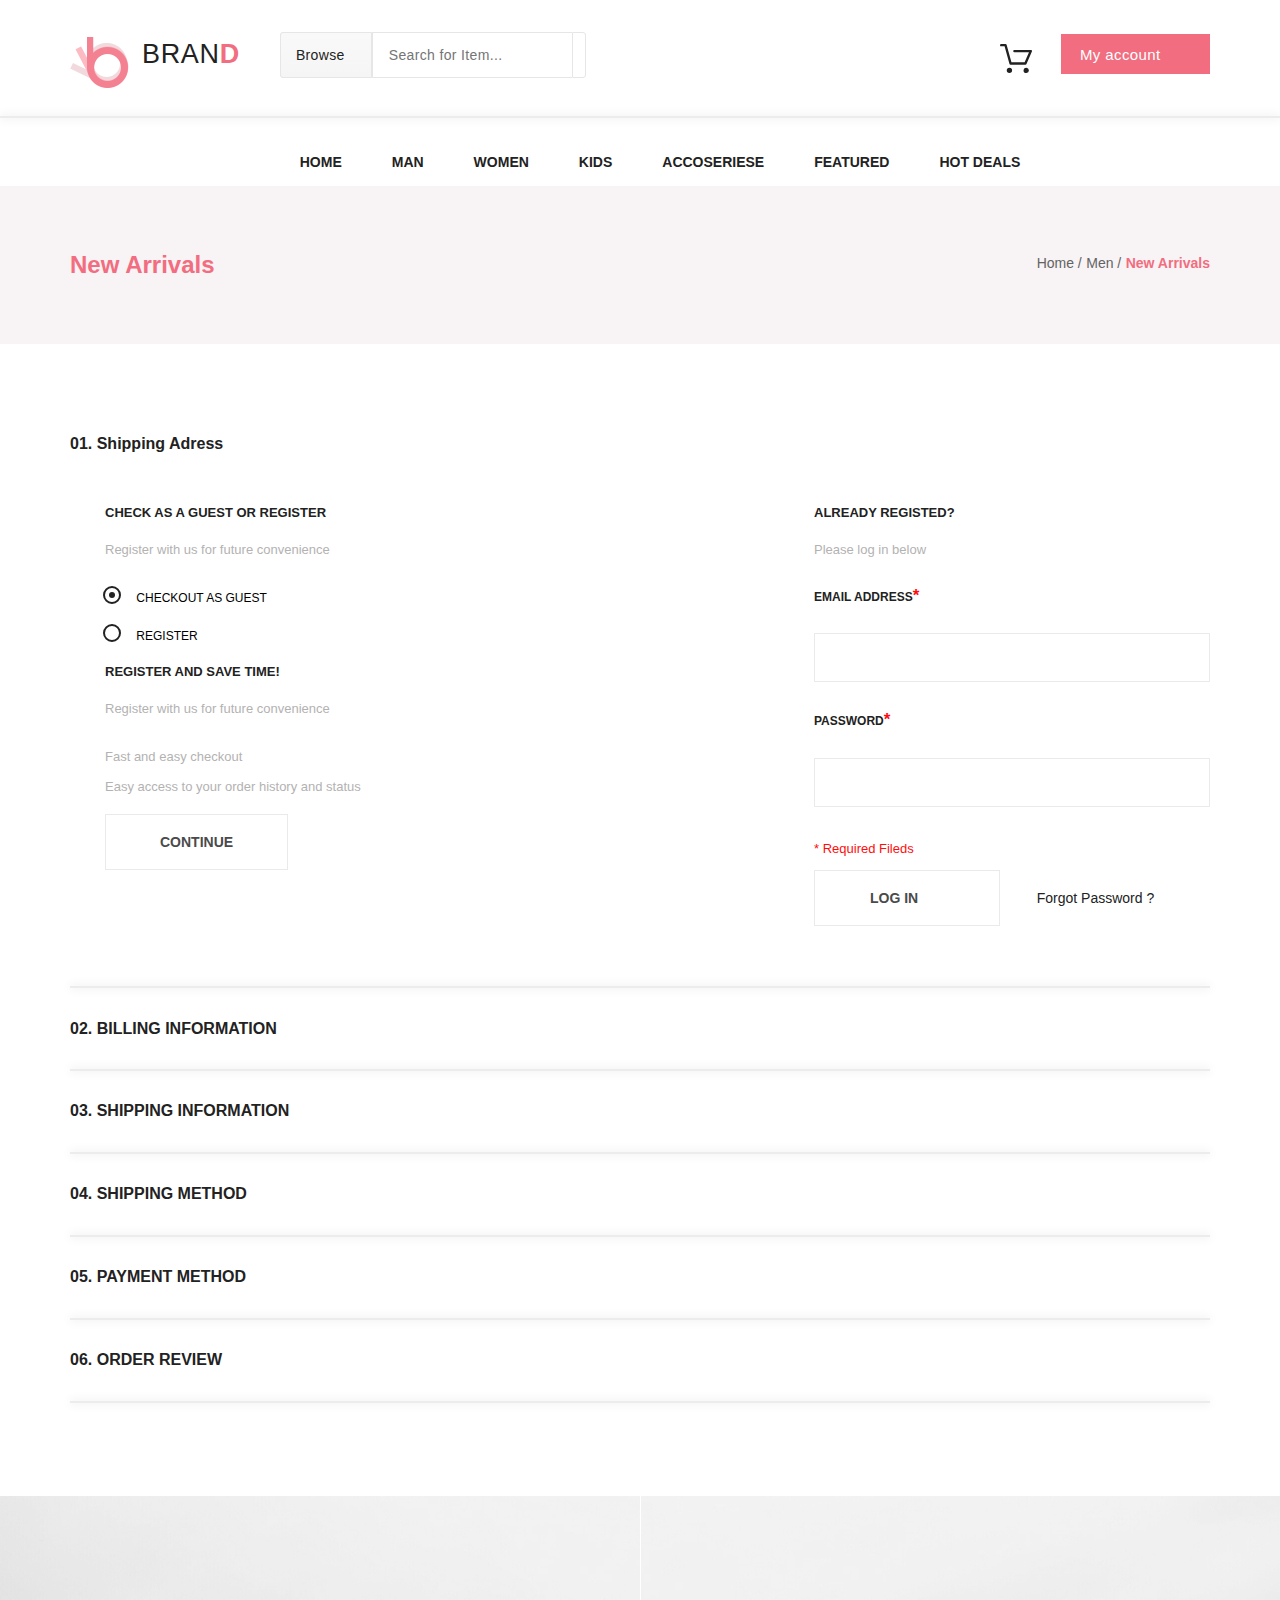
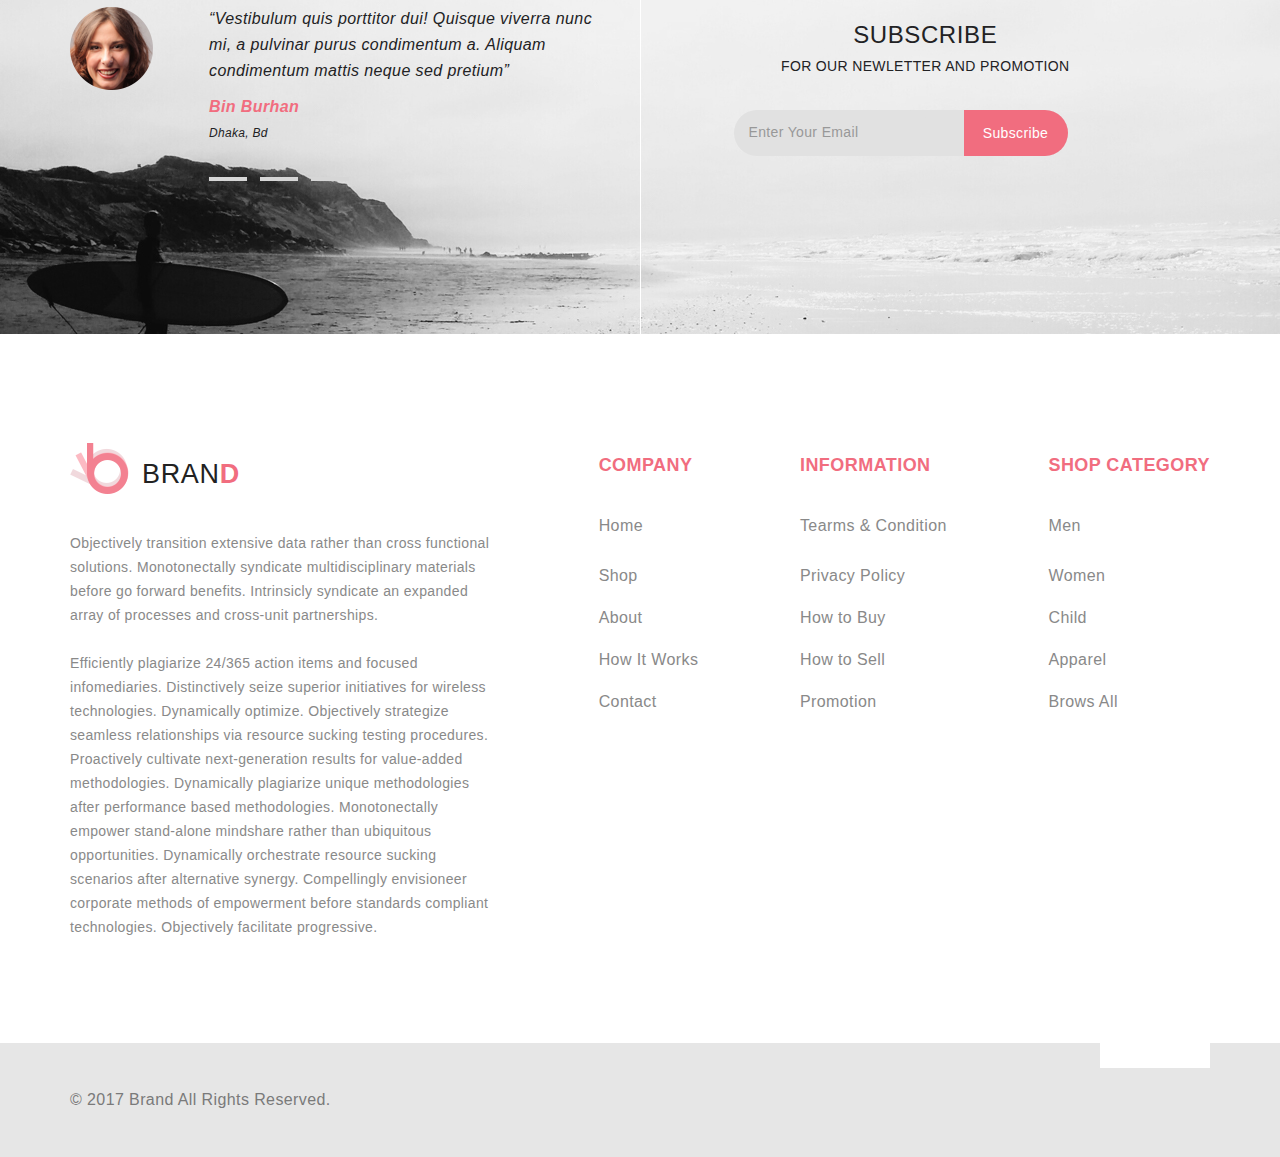
==== commit cf5d504b: "fixing for teachers remarks" ====
--- a/checkout.html
+++ b/checkout.html
@@ -9,7 +9,6 @@
     <link rel="stylesheet" href="css/normalize.css">
     <link rel="stylesheet" href="https://use.fontawesome.com/releases/v5.8.2/css/all.css"
         integrity="sha384-oS3vJWv+0UjzBfQzYUhtDYW+Pj2yciDJxpsK1OYPAYjqT085Qq/1cq5FLXAZQ7Ay" crossorigin="anonymous">
-
     <link rel="stylesheet" href="css/style.min.css">
 </head>
 
@@ -36,34 +35,34 @@
                                             <h3 class="drop-down-head">Women</h3>
                                             <ul class="drop-down-box-ul">
                                                 <li class="drop-down-list"><a class="drop-down-list__link"
-                                                        href="#">Dresses</a></li>
-                                                <li class="drop-down-list"><a class="drop-down-list__link"
-                                                        href="#">Tops</a>
+                                                        href="./product.html">Dresses</a></li>
+                                                <li class="drop-down-list"><a class="drop-down-list__link"
+                                                        href="./product.html">Tops</a>
                                                 </li>
                                                 <li class="drop-down-list"><a class="drop-down-list__link"
-                                                        href="#">Sweaters/Knits</a></li>
-                                                <li class="drop-down-list"><a class="drop-down-list__link"
-                                                        href="#">Jackets/Coats</a></li>
-                                                <li class="drop-down-list"><a class="drop-down-list__link"
-                                                        href="#">Blazers</a></li>
-                                                <li class="drop-down-list"><a class="drop-down-list__link"
-                                                        href="#">Denim</a></li>
-                                                <li class="drop-down-list"><a class="drop-down-list__link"
-                                                        href="#">Leggings/Pants</a></li>
-                                                <li class="drop-down-list"><a class="drop-down-list__link"
-                                                        href="#">Skirts/Shorts</a></li>
-                                                <li class="drop-down-list"><a class="drop-down-list__link"
-                                                        href="#">Accessories</a></li>
-                                                <li class="drop-down-list"><a class="drop-down-list__link"
-                                                        href="#">Bags/Purses</a></li>
-                                                <li class="drop-down-list"><a class="drop-down-list__link"
-                                                        href="#">Swimwear/Underwear</a></li>
-                                                <li class="drop-down-list"><a class="drop-down-list__link"
-                                                        href="#">Nightwear</a></li>
-                                                <li class="drop-down-list"><a class="drop-down-list__link"
-                                                        href="#">Shoes</a></li>
-                                                <li class="drop-down-list"><a class="drop-down-list__link"
-                                                        href="#">Beauty</a></li>
+                                                        href="./product.html">Sweaters/Knits</a></li>
+                                                <li class="drop-down-list"><a class="drop-down-list__link"
+                                                        href="./product.html">Jackets/Coats</a></li>
+                                                <li class="drop-down-list"><a class="drop-down-list__link"
+                                                        href="./product.html">Blazers</a></li>
+                                                <li class="drop-down-list"><a class="drop-down-list__link"
+                                                        href="./product.html">Denim</a></li>
+                                                <li class="drop-down-list"><a class="drop-down-list__link"
+                                                        href="./product.html">Leggings/Pants</a></li>
+                                                <li class="drop-down-list"><a class="drop-down-list__link"
+                                                        href="./product.html">Skirts/Shorts</a></li>
+                                                <li class="drop-down-list"><a class="drop-down-list__link"
+                                                        href="./product.html">Accessories</a></li>
+                                                <li class="drop-down-list"><a class="drop-down-list__link"
+                                                        href="./product.html">Bags/Purses</a></li>
+                                                <li class="drop-down-list"><a class="drop-down-list__link"
+                                                        href="./product.html">Swimwear/Underwear</a></li>
+                                                <li class="drop-down-list"><a class="drop-down-list__link"
+                                                        href="./product.html">Nightwear</a></li>
+                                                <li class="drop-down-list"><a class="drop-down-list__link"
+                                                        href="./product.html">Shoes</a></li>
+                                                <li class="drop-down-list"><a class="drop-down-list__link"
+                                                        href="./product.html">Beauty</a></li>
                                             </ul>
                                         </div>
 
@@ -71,20 +70,20 @@
                                             <h3 class="drop-down-head">Men</h3>
                                             <ul class="drop-down-box-ul">
                                                 <li class="drop-down-list"><a class="drop-down-list__link"
-                                                        href="#">Tees/Tank</a></li>
-                                                <li class="drop-down-list"><a class="drop-down-list__link"
-                                                        href="#">tops</a>
+                                                        href="./product.html">Tees/Tank</a></li>
+                                                <li class="drop-down-list"><a class="drop-down-list__link"
+                                                        href="./product.html">tops</a>
                                                 </li>
                                                 <li class="drop-down-list"><a class="drop-down-list__link"
-                                                        href="#">Shirts/Polos</a></li>
-                                                <li class="drop-down-list"><a class="drop-down-list__link"
-                                                        href="#">Sweaters</a></li>
-                                                <li class="drop-down-list"><a class="drop-down-list__link"
-                                                        href="#">Sweatshirts/Hoodies</a></li>
-                                                <li class="drop-down-list"><a class="drop-down-list__link"
-                                                        href="#">Blazers</a></li>
-                                                <li class="drop-down-list"><a class="drop-down-list__link"
-                                                        href="#">Jackets/vests</a></li>
+                                                        href="./product.html">Shirts/Polos</a></li>
+                                                <li class="drop-down-list"><a class="drop-down-list__link"
+                                                        href="./product.html">Sweaters</a></li>
+                                                <li class="drop-down-list"><a class="drop-down-list__link"
+                                                        href="./product.html">Sweatshirts/Hoodies</a></li>
+                                                <li class="drop-down-list"><a class="drop-down-list__link"
+                                                        href="./product.html">Blazers</a></li>
+                                                <li class="drop-down-list"><a class="drop-down-list__link"
+                                                        href="./product.html">Jackets/vests</a></li>
                                             </ul>
                                         </div>
                                     </div>
@@ -98,7 +97,7 @@
 
                     <div class="header-right">
                         <div class="header-right__cart">
-                            <img class="header-right__cart-img" src="img/cart/cart.svg" alt="cart">
+                            <a href="./shopping-cart.html" target="blank"><img class="header-right__cart-img" src="img/cart/cart.svg" alt="cart"></a>
                             <div class="cart">
                                 <div class="cart-flex">
                                     <div class="cart-block">
@@ -134,8 +133,8 @@
                                     <p class="total">TOTAL</p>
                                     <p class="total-price">$500.00</p>
                                 </div>
-                                <div class="cart-checkout">Checkout</div>
-                                <div class="cart-go-to-cart">Go to cart</div>
+                                <a class="cart-checkout" href="./checkout.html" target="blank">Checkout</a>
+                                <a class="cart-go-to-cart" href="./shopping-cart.html" target="blank">Go to cart</a>
                             </div>
                         </div>
                         <a class="header-right__my-acc" href="#">My account <i class="fas fa-caret-down"></i></a>
@@ -147,485 +146,484 @@
         <nav class="header-bottom">
             <div class="container">
                 <ul class="header-bottom-menu">
-                    <li class="header-bottom-menu__list"><a href="#" class="header-bottom-menu__link">Home</a>
+                    <li class="header-bottom-menu__list"><a href="./product.html" class="header-bottom-menu__link">Home</a>
                         <div class="mega-box">
                             <div class="mega-block">
                                 <h3 class="mega-head">Women</h3>
                                 <ul class="mega-box-ul">
-                                    <li class="mega-menu-list"><a class="mega-menu-list__link" href="#">Dresses</a></li>
-                                    <li class="mega-menu-list"><a class="mega-menu-list__link" href="#">Tops</a></li>
-                                    <li class="mega-menu-list"><a class="mega-menu-list__link"
-                                            href="#">Sweaters/Knits</a></li>
-                                    <li class="mega-menu-list"><a class="mega-menu-list__link"
-                                            href="#">Jackets/Coats</a></li>
-                                    <li class="mega-menu-list"><a class="mega-menu-list__link" href="#">Blazers</a></li>
-                                    <li class="mega-menu-list"><a class="mega-menu-list__link" href="#">Denim</a></li>
-                                    <li class="mega-menu-list"><a class="mega-menu-list__link"
-                                            href="#">Leggings/Pants</a></li>
-                                    <li class="mega-menu-list"><a class="mega-menu-list__link"
-                                            href="#">Skirts/Shorts</a></li>
-                                    <li class="mega-menu-list"><a class="mega-menu-list__link" href="#">Accessories</a>
-                                    </li>
-                                    <li class="mega-menu-list"><a class="mega-menu-list__link" href="#">Bags/Purses</a>
-                                    </li>
-                                    <li class="mega-menu-list"><a class="mega-menu-list__link"
-                                            href="#">Swimwear/Underwear</a></li>
-                                    <li class="mega-menu-list"><a class="mega-menu-list__link" href="#">Nightwear</a>
-                                    </li>
-                                    <li class="mega-menu-list"><a class="mega-menu-list__link" href="#">Shoes</a></li>
-                                    <li class="mega-menu-list"><a class="mega-menu-list__link" href="#">Beauty</a></li>
+                                    <li class="mega-menu-list"><a class="mega-menu-list__link" href="./product.html">Dresses</a></li>
+                                    <li class="mega-menu-list"><a class="mega-menu-list__link" href="./product.html">Tops</a></li>
+                                    <li class="mega-menu-list"><a class="mega-menu-list__link"
+                                            href="./product.html">Sweaters/Knits</a></li>
+                                    <li class="mega-menu-list"><a class="mega-menu-list__link"
+                                            href="./product.html">Jackets/Coats</a></li>
+                                    <li class="mega-menu-list"><a class="mega-menu-list__link" href="./product.html">Blazers</a></li>
+                                    <li class="mega-menu-list"><a class="mega-menu-list__link" href="./product.html">Denim</a></li>
+                                    <li class="mega-menu-list"><a class="mega-menu-list__link"
+                                            href="./product.html">Leggings/Pants</a></li>
+                                    <li class="mega-menu-list"><a class="mega-menu-list__link"
+                                            href="./product.html">Skirts/Shorts</a></li>
+                                    <li class="mega-menu-list"><a class="mega-menu-list__link" href="./product.html">Accessories</a>
+                                    </li>
+                                    <li class="mega-menu-list"><a class="mega-menu-list__link" href="./product.html">Bags/Purses</a>
+                                    </li>
+                                    <li class="mega-menu-list"><a class="mega-menu-list__link"
+                                            href="./product.html">Swimwear/Underwear</a></li>
+                                    <li class="mega-menu-list"><a class="mega-menu-list__link" href="./product.html">Nightwear</a>
+                                    </li>
+                                    <li class="mega-menu-list"><a class="mega-menu-list__link" href="./product.html">Shoes</a></li>
+                                    <li class="mega-menu-list"><a class="mega-menu-list__link" href="./product.html">Beauty</a></li>
                                 </ul>
                             </div>
                             <div class="mega-flex">
                                 <div class="mega-block">
                                     <h3 class="mega-head">Women</h3>
                                     <ul class="mega-box-ul">
-                                        <li class="mega-menu-list"><a class="mega-menu-list__link" href="#">Dresses</a>
-                                        </li>
-                                        <li class="mega-menu-list"><a class="mega-menu-list__link" href="#">Tops</a>
-                                        </li>
-                                        <li class="mega-menu-list"><a class="mega-menu-list__link"
-                                                href="#">Sweaters/Knits</a></li>
-                                        <li class="mega-menu-list"><a class="mega-menu-list__link"
-                                                href="#">Jackets/Coats</a></li>
-                                    </ul>
-                                </div>
-                                <div class="mega-block">
-                                    <h3 class="mega-head">Women</h3>
-                                    <ul class="mega-box-ul">
-                                        <li class="mega-menu-list"><a class="mega-menu-list__link" href="#">Dresses</a>
-                                        </li>
-                                        <li class="mega-menu-list"><a class="mega-menu-list__link" href="#">Tops</a>
-                                        </li>
-                                        <li class="mega-menu-list"><a class="mega-menu-list__link"
-                                                href="#">Sweaters/Knits</a></li>
-                                    </ul>
-                                </div>
-                            </div>
-                            <div class="mega-block">
-                                <h3 class="mega-head">Women</h3>
-                                <ul class="mega-box-ul">
-                                    <li class="mega-menu-list"><a class="mega-menu-list__link" href="#">Dresses</a></li>
-                                    <li class="mega-menu-list"><a class="mega-menu-list__link" href="#">Tops</a></li>
-                                    <li class="mega-menu-list"><a class="mega-menu-list__link"
-                                            href="#">Sweaters/Knits</a></li>
-                                    <li class="mega-menu-list"><a class="mega-menu-list__link"
-                                            href="#">Jackets/Coats</a></li>
+                                        <li class="mega-menu-list"><a class="mega-menu-list__link" href="./product.html">Dresses</a>
+                                        </li>
+                                        <li class="mega-menu-list"><a class="mega-menu-list__link" href="./product.html">Tops</a>
+                                        </li>
+                                        <li class="mega-menu-list"><a class="mega-menu-list__link"
+                                                href="./product.html">Sweaters/Knits</a></li>
+                                        <li class="mega-menu-list"><a class="mega-menu-list__link"
+                                                href="./product.html">Jackets/Coats</a></li>
+                                    </ul>
+                                </div>
+                                <div class="mega-block">
+                                    <h3 class="mega-head">Women</h3>
+                                    <ul class="mega-box-ul">
+                                        <li class="mega-menu-list"><a class="mega-menu-list__link" href="./product.html">Dresses</a>
+                                        </li>
+                                        <li class="mega-menu-list"><a class="mega-menu-list__link" href="./product.html">Tops</a>
+                                        </li>
+                                        <li class="mega-menu-list"><a class="mega-menu-list__link"
+                                                href="./product.html">Sweaters/Knits</a></li>
+                                    </ul>
+                                </div>
+                            </div>
+                            <div class="mega-block">
+                                <h3 class="mega-head">Women</h3>
+                                <ul class="mega-box-ul">
+                                    <li class="mega-menu-list"><a class="mega-menu-list__link" href="./product.html">Dresses</a></li>
+                                    <li class="mega-menu-list"><a class="mega-menu-list__link" href="./product.html">Tops</a></li>
+                                    <li class="mega-menu-list"><a class="mega-menu-list__link"
+                                            href="./product.html">Sweaters/Knits</a></li>
+                                    <li class="mega-menu-list"><a class="mega-menu-list__link"
+                                            href="./product.html">Jackets/Coats</a></li>
                                 </ul>
                                 <img class="mega-menu__img" src="./img/mega-menu.jpg" alt="mega-menu">
                             </div>
                         </div>
                     </li>
-                    <li class="header-bottom-menu__list"><a href="#" class="header-bottom-menu__link">Man</a>
+                    <li class="header-bottom-menu__list"><a href="./product.html" class="header-bottom-menu__link">Man</a>
                         <div class="mega-box">
                             <div class="mega-block">
                                 <h3 class="mega-head">Women</h3>
                                 <ul class="mega-box-ul">
-                                    <li class="mega-menu-list"><a class="mega-menu-list__link" href="#">Dresses</a></li>
-                                    <li class="mega-menu-list"><a class="mega-menu-list__link" href="#">Tops</a></li>
-                                    <li class="mega-menu-list"><a class="mega-menu-list__link"
-                                            href="#">Sweaters/Knits</a></li>
-                                    <li class="mega-menu-list"><a class="mega-menu-list__link"
-                                            href="#">Jackets/Coats</a></li>
-                                    <li class="mega-menu-list"><a class="mega-menu-list__link" href="#">Blazers</a></li>
-                                    <li class="mega-menu-list"><a class="mega-menu-list__link" href="#">Denim</a></li>
-                                    <li class="mega-menu-list"><a class="mega-menu-list__link"
-                                            href="#">Leggings/Pants</a></li>
-                                    <li class="mega-menu-list"><a class="mega-menu-list__link"
-                                            href="#">Skirts/Shorts</a></li>
-                                    <li class="mega-menu-list"><a class="mega-menu-list__link" href="#">Accessories</a>
-                                    </li>
-                                    <li class="mega-menu-list"><a class="mega-menu-list__link" href="#">Bags/Purses</a>
-                                    </li>
-                                    <li class="mega-menu-list"><a class="mega-menu-list__link"
-                                            href="#">Swimwear/Underwear</a></li>
-                                    <li class="mega-menu-list"><a class="mega-menu-list__link" href="#">Nightwear</a>
-                                    </li>
-                                    <li class="mega-menu-list"><a class="mega-menu-list__link" href="#">Shoes</a></li>
-                                    <li class="mega-menu-list"><a class="mega-menu-list__link" href="#">Beauty</a></li>
+                                    <li class="mega-menu-list"><a class="mega-menu-list__link" href="./product.html">Dresses</a></li>
+                                    <li class="mega-menu-list"><a class="mega-menu-list__link" href="./product.html">Tops</a></li>
+                                    <li class="mega-menu-list"><a class="mega-menu-list__link"
+                                            href="./product.html">Sweaters/Knits</a></li>
+                                    <li class="mega-menu-list"><a class="mega-menu-list__link"
+                                            href="./product.html">Jackets/Coats</a></li>
+                                    <li class="mega-menu-list"><a class="mega-menu-list__link" href="./product.html">Blazers</a></li>
+                                    <li class="mega-menu-list"><a class="mega-menu-list__link" href="./product.html">Denim</a></li>
+                                    <li class="mega-menu-list"><a class="mega-menu-list__link"
+                                            href="./product.html">Leggings/Pants</a></li>
+                                    <li class="mega-menu-list"><a class="mega-menu-list__link"
+                                            href="./product.html">Skirts/Shorts</a></li>
+                                    <li class="mega-menu-list"><a class="mega-menu-list__link" href="./product.html">Accessories</a>
+                                    </li>
+                                    <li class="mega-menu-list"><a class="mega-menu-list__link" href="./product.html">Bags/Purses</a>
+                                    </li>
+                                    <li class="mega-menu-list"><a class="mega-menu-list__link"
+                                            href="./product.html">Swimwear/Underwear</a></li>
+                                    <li class="mega-menu-list"><a class="mega-menu-list__link" href="./product.html">Nightwear</a>
+                                    </li>
+                                    <li class="mega-menu-list"><a class="mega-menu-list__link" href="./product.html">Shoes</a></li>
+                                    <li class="mega-menu-list"><a class="mega-menu-list__link" href="./product.html">Beauty</a></li>
                                 </ul>
                             </div>
                             <div class="mega-flex">
                                 <div class="mega-block">
                                     <h3 class="mega-head">Women</h3>
                                     <ul class="mega-box-ul">
-                                        <li class="mega-menu-list"><a class="mega-menu-list__link" href="#">Dresses</a>
-                                        </li>
-                                        <li class="mega-menu-list"><a class="mega-menu-list__link" href="#">Tops</a>
-                                        </li>
-                                        <li class="mega-menu-list"><a class="mega-menu-list__link"
-                                                href="#">Sweaters/Knits</a></li>
-                                        <li class="mega-menu-list"><a class="mega-menu-list__link"
-                                                href="#">Jackets/Coats</a></li>
-                                    </ul>
-                                </div>
-                                <div class="mega-block">
-                                    <h3 class="mega-head">Women</h3>
-                                    <ul class="mega-box-ul">
-                                        <li class="mega-menu-list"><a class="mega-menu-list__link" href="#">Dresses</a>
-                                        </li>
-                                        <li class="mega-menu-list"><a class="mega-menu-list__link" href="#">Tops</a>
-                                        </li>
-                                        <li class="mega-menu-list"><a class="mega-menu-list__link"
-                                                href="#">Sweaters/Knits</a></li>
-                                    </ul>
-                                </div>
-                            </div>
-                            <div class="mega-block">
-                                <h3 class="mega-head">Women</h3>
-                                <ul class="mega-box-ul">
-                                    <li class="mega-menu-list"><a class="mega-menu-list__link" href="#">Dresses</a></li>
-                                    <li class="mega-menu-list"><a class="mega-menu-list__link" href="#">Tops</a></li>
-                                    <li class="mega-menu-list"><a class="mega-menu-list__link"
-                                            href="#">Sweaters/Knits</a></li>
-                                    <li class="mega-menu-list"><a class="mega-menu-list__link"
-                                            href="#">Jackets/Coats</a></li>
+                                        <li class="mega-menu-list"><a class="mega-menu-list__link" href="./product.html">Dresses</a>
+                                        </li>
+                                        <li class="mega-menu-list"><a class="mega-menu-list__link" href="./product.html">Tops</a>
+                                        </li>
+                                        <li class="mega-menu-list"><a class="mega-menu-list__link"
+                                                href="./product.html">Sweaters/Knits</a></li>
+                                        <li class="mega-menu-list"><a class="mega-menu-list__link"
+                                                href="./product.html">Jackets/Coats</a></li>
+                                    </ul>
+                                </div>
+                                <div class="mega-block">
+                                    <h3 class="mega-head">Women</h3>
+                                    <ul class="mega-box-ul">
+                                        <li class="mega-menu-list"><a class="mega-menu-list__link" href="./product.html">Dresses</a>
+                                        </li>
+                                        <li class="mega-menu-list"><a class="mega-menu-list__link" href="./product.html">Tops</a>
+                                        </li>
+                                        <li class="mega-menu-list"><a class="mega-menu-list__link"
+                                                href="./product.html">Sweaters/Knits</a></li>
+                                    </ul>
+                                </div>
+                            </div>
+                            <div class="mega-block">
+                                <h3 class="mega-head">Women</h3>
+                                <ul class="mega-box-ul">
+                                    <li class="mega-menu-list"><a class="mega-menu-list__link" href="./product.html">Dresses</a></li>
+                                    <li class="mega-menu-list"><a class="mega-menu-list__link" href="./product.html">Tops</a></li>
+                                    <li class="mega-menu-list"><a class="mega-menu-list__link"
+                                            href="./product.html">Sweaters/Knits</a></li>
+                                    <li class="mega-menu-list"><a class="mega-menu-list__link"
+                                            href="./product.html">Jackets/Coats</a></li>
                                 </ul>
                                 <img class="mega-menu__img" src="./img/mega-menu.jpg" alt="mega-menu">
                             </div>
                         </div>
                     </li>
-                    <li class="header-bottom-menu__list"><a href="#" class="header-bottom-menu__link">Women</a>
-                        <div class="header-bottom-menu__line"></div>
+                    <li class="header-bottom-menu__list"><a href="./product.html" class="header-bottom-menu__link">Women</a>
                         <div class="mega-box">
                             <div class="mega-block">
                                 <h3 class="mega-head">Women</h3>
                                 <ul class="mega-box-ul">
-                                    <li class="mega-menu-list"><a class="mega-menu-list__link" href="#">Dresses</a></li>
-                                    <li class="mega-menu-list"><a class="mega-menu-list__link" href="#">Tops</a></li>
-                                    <li class="mega-menu-list"><a class="mega-menu-list__link"
-                                            href="#">Sweaters/Knits</a></li>
-                                    <li class="mega-menu-list"><a class="mega-menu-list__link"
-                                            href="#">Jackets/Coats</a></li>
-                                    <li class="mega-menu-list"><a class="mega-menu-list__link" href="#">Blazers</a></li>
-                                    <li class="mega-menu-list"><a class="mega-menu-list__link" href="#">Denim</a></li>
-                                    <li class="mega-menu-list"><a class="mega-menu-list__link"
-                                            href="#">Leggings/Pants</a></li>
-                                    <li class="mega-menu-list"><a class="mega-menu-list__link"
-                                            href="#">Skirts/Shorts</a></li>
-                                    <li class="mega-menu-list"><a class="mega-menu-list__link" href="#">Accessories</a>
-                                    </li>
-                                    <li class="mega-menu-list"><a class="mega-menu-list__link" href="#">Bags/Purses</a>
-                                    </li>
-                                    <li class="mega-menu-list"><a class="mega-menu-list__link"
-                                            href="#">Swimwear/Underwear</a></li>
-                                    <li class="mega-menu-list"><a class="mega-menu-list__link" href="#">Nightwear</a>
-                                    </li>
-                                    <li class="mega-menu-list"><a class="mega-menu-list__link" href="#">Shoes</a></li>
-                                    <li class="mega-menu-list"><a class="mega-menu-list__link" href="#">Beauty</a></li>
+                                    <li class="mega-menu-list"><a class="mega-menu-list__link" href="./product.html">Dresses</a></li>
+                                    <li class="mega-menu-list"><a class="mega-menu-list__link" href="./product.html">Tops</a></li>
+                                    <li class="mega-menu-list"><a class="mega-menu-list__link"
+                                            href="./product.html">Sweaters/Knits</a></li>
+                                    <li class="mega-menu-list"><a class="mega-menu-list__link"
+                                            href="./product.html">Jackets/Coats</a></li>
+                                    <li class="mega-menu-list"><a class="mega-menu-list__link" href="./product.html">Blazers</a></li>
+                                    <li class="mega-menu-list"><a class="mega-menu-list__link" href="./product.html">Denim</a></li>
+                                    <li class="mega-menu-list"><a class="mega-menu-list__link"
+                                            href="./product.html">Leggings/Pants</a></li>
+                                    <li class="mega-menu-list"><a class="mega-menu-list__link"
+                                            href="./product.html">Skirts/Shorts</a></li>
+                                    <li class="mega-menu-list"><a class="mega-menu-list__link" href="./product.html">Accessories</a>
+                                    </li>
+                                    <li class="mega-menu-list"><a class="mega-menu-list__link" href="./product.html">Bags/Purses</a>
+                                    </li>
+                                    <li class="mega-menu-list"><a class="mega-menu-list__link"
+                                            href="./product.html">Swimwear/Underwear</a></li>
+                                    <li class="mega-menu-list"><a class="mega-menu-list__link" href="./product.html">Nightwear</a>
+                                    </li>
+                                    <li class="mega-menu-list"><a class="mega-menu-list__link" href="./product.html">Shoes</a></li>
+                                    <li class="mega-menu-list"><a class="mega-menu-list__link" href="./product.html">Beauty</a></li>
                                 </ul>
                             </div>
                             <div class="mega-flex">
                                 <div class="mega-block">
                                     <h3 class="mega-head">Women</h3>
                                     <ul class="mega-box-ul">
-                                        <li class="mega-menu-list"><a class="mega-menu-list__link" href="#">Dresses</a>
-                                        </li>
-                                        <li class="mega-menu-list"><a class="mega-menu-list__link" href="#">Tops</a>
-                                        </li>
-                                        <li class="mega-menu-list"><a class="mega-menu-list__link"
-                                                href="#">Sweaters/Knits</a></li>
-                                        <li class="mega-menu-list"><a class="mega-menu-list__link"
-                                                href="#">Jackets/Coats</a></li>
-                                    </ul>
-                                </div>
-                                <div class="mega-block">
-                                    <h3 class="mega-head">Women</h3>
-                                    <ul class="mega-box-ul">
-                                        <li class="mega-menu-list"><a class="mega-menu-list__link" href="#">Dresses</a>
-                                        </li>
-                                        <li class="mega-menu-list"><a class="mega-menu-list__link" href="#">Tops</a>
-                                        </li>
-                                        <li class="mega-menu-list"><a class="mega-menu-list__link"
-                                                href="#">Sweaters/Knits</a></li>
-                                    </ul>
-                                </div>
-                            </div>
-                            <div class="mega-block">
-                                <h3 class="mega-head">Women</h3>
-                                <ul class="mega-box-ul">
-                                    <li class="mega-menu-list"><a class="mega-menu-list__link" href="#">Dresses</a></li>
-                                    <li class="mega-menu-list"><a class="mega-menu-list__link" href="#">Tops</a></li>
-                                    <li class="mega-menu-list"><a class="mega-menu-list__link"
-                                            href="#">Sweaters/Knits</a></li>
-                                    <li class="mega-menu-list"><a class="mega-menu-list__link"
-                                            href="#">Jackets/Coats</a></li>
+                                        <li class="mega-menu-list"><a class="mega-menu-list__link" href="./product.html">Dresses</a>
+                                        </li>
+                                        <li class="mega-menu-list"><a class="mega-menu-list__link" href="./product.html">Tops</a>
+                                        </li>
+                                        <li class="mega-menu-list"><a class="mega-menu-list__link"
+                                                href="./product.html">Sweaters/Knits</a></li>
+                                        <li class="mega-menu-list"><a class="mega-menu-list__link"
+                                                href="./product.html">Jackets/Coats</a></li>
+                                    </ul>
+                                </div>
+                                <div class="mega-block">
+                                    <h3 class="mega-head">Women</h3>
+                                    <ul class="mega-box-ul">
+                                        <li class="mega-menu-list"><a class="mega-menu-list__link" href="./product.html">Dresses</a>
+                                        </li>
+                                        <li class="mega-menu-list"><a class="mega-menu-list__link" href="./product.html">Tops</a>
+                                        </li>
+                                        <li class="mega-menu-list"><a class="mega-menu-list__link"
+                                                href="./product.html">Sweaters/Knits</a></li>
+                                    </ul>
+                                </div>
+                            </div>
+                            <div class="mega-block">
+                                <h3 class="mega-head">Women</h3>
+                                <ul class="mega-box-ul">
+                                    <li class="mega-menu-list"><a class="mega-menu-list__link" href="./product.html">Dresses</a></li>
+                                    <li class="mega-menu-list"><a class="mega-menu-list__link" href="./product.html">Tops</a></li>
+                                    <li class="mega-menu-list"><a class="mega-menu-list__link"
+                                            href="./product.html">Sweaters/Knits</a></li>
+                                    <li class="mega-menu-list"><a class="mega-menu-list__link"
+                                            href="./product.html">Jackets/Coats</a></li>
                                 </ul>
                                 <img class="mega-menu__img" src="./img/mega-menu.jpg" alt="mega-menu">
                             </div>
                         </div>
                     </li>
-                    <li class="header-bottom-menu__list"><a href="#" class="header-bottom-menu__link">Kids</a>
+                    <li class="header-bottom-menu__list"><a href="./product.html" class="header-bottom-menu__link">Kids</a>
                         <div class="mega-box">
                             <div class="mega-block">
                                 <h3 class="mega-head">Women</h3>
                                 <ul class="mega-box-ul">
-                                    <li class="mega-menu-list"><a class="mega-menu-list__link" href="#">Dresses</a></li>
-                                    <li class="mega-menu-list"><a class="mega-menu-list__link" href="#">Tops</a></li>
-                                    <li class="mega-menu-list"><a class="mega-menu-list__link"
-                                            href="#">Sweaters/Knits</a></li>
-                                    <li class="mega-menu-list"><a class="mega-menu-list__link"
-                                            href="#">Jackets/Coats</a></li>
-                                    <li class="mega-menu-list"><a class="mega-menu-list__link" href="#">Blazers</a></li>
-                                    <li class="mega-menu-list"><a class="mega-menu-list__link" href="#">Denim</a></li>
-                                    <li class="mega-menu-list"><a class="mega-menu-list__link"
-                                            href="#">Leggings/Pants</a></li>
-                                    <li class="mega-menu-list"><a class="mega-menu-list__link"
-                                            href="#">Skirts/Shorts</a></li>
-                                    <li class="mega-menu-list"><a class="mega-menu-list__link" href="#">Accessories</a>
-                                    </li>
-                                    <li class="mega-menu-list"><a class="mega-menu-list__link" href="#">Bags/Purses</a>
-                                    </li>
-                                    <li class="mega-menu-list"><a class="mega-menu-list__link"
-                                            href="#">Swimwear/Underwear</a></li>
-                                    <li class="mega-menu-list"><a class="mega-menu-list__link" href="#">Nightwear</a>
-                                    </li>
-                                    <li class="mega-menu-list"><a class="mega-menu-list__link" href="#">Shoes</a></li>
-                                    <li class="mega-menu-list"><a class="mega-menu-list__link" href="#">Beauty</a></li>
+                                    <li class="mega-menu-list"><a class="mega-menu-list__link" href="./product.html">Dresses</a></li>
+                                    <li class="mega-menu-list"><a class="mega-menu-list__link" href="./product.html">Tops</a></li>
+                                    <li class="mega-menu-list"><a class="mega-menu-list__link"
+                                            href="./product.html">Sweaters/Knits</a></li>
+                                    <li class="mega-menu-list"><a class="mega-menu-list__link"
+                                            href="./product.html">Jackets/Coats</a></li>
+                                    <li class="mega-menu-list"><a class="mega-menu-list__link" href="./product.html">Blazers</a></li>
+                                    <li class="mega-menu-list"><a class="mega-menu-list__link" href="./product.html">Denim</a></li>
+                                    <li class="mega-menu-list"><a class="mega-menu-list__link"
+                                            href="./product.html">Leggings/Pants</a></li>
+                                    <li class="mega-menu-list"><a class="mega-menu-list__link"
+                                            href="./product.html">Skirts/Shorts</a></li>
+                                    <li class="mega-menu-list"><a class="mega-menu-list__link" href="./product.html">Accessories</a>
+                                    </li>
+                                    <li class="mega-menu-list"><a class="mega-menu-list__link" href="./product.html">Bags/Purses</a>
+                                    </li>
+                                    <li class="mega-menu-list"><a class="mega-menu-list__link"
+                                            href="./product.html">Swimwear/Underwear</a></li>
+                                    <li class="mega-menu-list"><a class="mega-menu-list__link" href="./product.html">Nightwear</a>
+                                    </li>
+                                    <li class="mega-menu-list"><a class="mega-menu-list__link" href="./product.html">Shoes</a></li>
+                                    <li class="mega-menu-list"><a class="mega-menu-list__link" href="./product.html">Beauty</a></li>
                                 </ul>
                             </div>
                             <div class="mega-flex">
                                 <div class="mega-block">
                                     <h3 class="mega-head">Women</h3>
                                     <ul class="mega-box-ul">
-                                        <li class="mega-menu-list"><a class="mega-menu-list__link" href="#">Dresses</a>
-                                        </li>
-                                        <li class="mega-menu-list"><a class="mega-menu-list__link" href="#">Tops</a>
-                                        </li>
-                                        <li class="mega-menu-list"><a class="mega-menu-list__link"
-                                                href="#">Sweaters/Knits</a></li>
-                                        <li class="mega-menu-list"><a class="mega-menu-list__link"
-                                                href="#">Jackets/Coats</a></li>
-                                    </ul>
-                                </div>
-                                <div class="mega-block">
-                                    <h3 class="mega-head">Women</h3>
-                                    <ul class="mega-box-ul">
-                                        <li class="mega-menu-list"><a class="mega-menu-list__link" href="#">Dresses</a>
-                                        </li>
-                                        <li class="mega-menu-list"><a class="mega-menu-list__link" href="#">Tops</a>
-                                        </li>
-                                        <li class="mega-menu-list"><a class="mega-menu-list__link"
-                                                href="#">Sweaters/Knits</a></li>
-                                    </ul>
-                                </div>
-                            </div>
-                            <div class="mega-block">
-                                <h3 class="mega-head">Women</h3>
-                                <ul class="mega-box-ul">
-                                    <li class="mega-menu-list"><a class="mega-menu-list__link" href="#">Dresses</a></li>
-                                    <li class="mega-menu-list"><a class="mega-menu-list__link" href="#">Tops</a></li>
-                                    <li class="mega-menu-list"><a class="mega-menu-list__link"
-                                            href="#">Sweaters/Knits</a></li>
-                                    <li class="mega-menu-list"><a class="mega-menu-list__link"
-                                            href="#">Jackets/Coats</a></li>
+                                        <li class="mega-menu-list"><a class="mega-menu-list__link" href="./product.html">Dresses</a>
+                                        </li>
+                                        <li class="mega-menu-list"><a class="mega-menu-list__link" href="./product.html">Tops</a>
+                                        </li>
+                                        <li class="mega-menu-list"><a class="mega-menu-list__link"
+                                                href="./product.html">Sweaters/Knits</a></li>
+                                        <li class="mega-menu-list"><a class="mega-menu-list__link"
+                                                href="./product.html">Jackets/Coats</a></li>
+                                    </ul>
+                                </div>
+                                <div class="mega-block">
+                                    <h3 class="mega-head">Women</h3>
+                                    <ul class="mega-box-ul">
+                                        <li class="mega-menu-list"><a class="mega-menu-list__link" href="./product.html">Dresses</a>
+                                        </li>
+                                        <li class="mega-menu-list"><a class="mega-menu-list__link" href="./product.html">Tops</a>
+                                        </li>
+                                        <li class="mega-menu-list"><a class="mega-menu-list__link"
+                                                href="./product.html">Sweaters/Knits</a></li>
+                                    </ul>
+                                </div>
+                            </div>
+                            <div class="mega-block">
+                                <h3 class="mega-head">Women</h3>
+                                <ul class="mega-box-ul">
+                                    <li class="mega-menu-list"><a class="mega-menu-list__link" href="./product.html">Dresses</a></li>
+                                    <li class="mega-menu-list"><a class="mega-menu-list__link" href="./product.html">Tops</a></li>
+                                    <li class="mega-menu-list"><a class="mega-menu-list__link"
+                                            href="./product.html">Sweaters/Knits</a></li>
+                                    <li class="mega-menu-list"><a class="mega-menu-list__link"
+                                            href="./product.html">Jackets/Coats</a></li>
                                 </ul>
                                 <img class="mega-menu__img" src="./img/mega-menu.jpg" alt="mega-menu">
                             </div>
                         </div>
                     </li>
-                    <li class="header-bottom-menu__list"><a href="#" class="header-bottom-menu__link">Accoseriese</a>
+                    <li class="header-bottom-menu__list"><a href="./product.html" class="header-bottom-menu__link">Accoseriese</a>
                         <div class="mega-box">
                             <div class="mega-block">
                                 <h3 class="mega-head">Women</h3>
                                 <ul class="mega-box-ul">
-                                    <li class="mega-menu-list"><a class="mega-menu-list__link" href="#">Dresses</a></li>
-                                    <li class="mega-menu-list"><a class="mega-menu-list__link" href="#">Tops</a></li>
-                                    <li class="mega-menu-list"><a class="mega-menu-list__link"
-                                            href="#">Sweaters/Knits</a></li>
-                                    <li class="mega-menu-list"><a class="mega-menu-list__link"
-                                            href="#">Jackets/Coats</a></li>
-                                    <li class="mega-menu-list"><a class="mega-menu-list__link" href="#">Blazers</a></li>
-                                    <li class="mega-menu-list"><a class="mega-menu-list__link" href="#">Denim</a></li>
-                                    <li class="mega-menu-list"><a class="mega-menu-list__link"
-                                            href="#">Leggings/Pants</a></li>
-                                    <li class="mega-menu-list"><a class="mega-menu-list__link"
-                                            href="#">Skirts/Shorts</a></li>
-                                    <li class="mega-menu-list"><a class="mega-menu-list__link" href="#">Accessories</a>
-                                    </li>
-                                    <li class="mega-menu-list"><a class="mega-menu-list__link" href="#">Bags/Purses</a>
-                                    </li>
-                                    <li class="mega-menu-list"><a class="mega-menu-list__link"
-                                            href="#">Swimwear/Underwear</a></li>
-                                    <li class="mega-menu-list"><a class="mega-menu-list__link" href="#">Nightwear</a>
-                                    </li>
-                                    <li class="mega-menu-list"><a class="mega-menu-list__link" href="#">Shoes</a></li>
-                                    <li class="mega-menu-list"><a class="mega-menu-list__link" href="#">Beauty</a></li>
+                                    <li class="mega-menu-list"><a class="mega-menu-list__link" href="./product.html">Dresses</a></li>
+                                    <li class="mega-menu-list"><a class="mega-menu-list__link" href="./product.html">Tops</a></li>
+                                    <li class="mega-menu-list"><a class="mega-menu-list__link"
+                                            href="./product.html">Sweaters/Knits</a></li>
+                                    <li class="mega-menu-list"><a class="mega-menu-list__link"
+                                            href="./product.html">Jackets/Coats</a></li>
+                                    <li class="mega-menu-list"><a class="mega-menu-list__link" href="./product.html">Blazers</a></li>
+                                    <li class="mega-menu-list"><a class="mega-menu-list__link" href="./product.html">Denim</a></li>
+                                    <li class="mega-menu-list"><a class="mega-menu-list__link"
+                                            href="./product.html">Leggings/Pants</a></li>
+                                    <li class="mega-menu-list"><a class="mega-menu-list__link"
+                                            href="./product.html">Skirts/Shorts</a></li>
+                                    <li class="mega-menu-list"><a class="mega-menu-list__link" href="./product.html">Accessories</a>
+                                    </li>
+                                    <li class="mega-menu-list"><a class="mega-menu-list__link" href="./product.html">Bags/Purses</a>
+                                    </li>
+                                    <li class="mega-menu-list"><a class="mega-menu-list__link"
+                                            href="./product.html">Swimwear/Underwear</a></li>
+                                    <li class="mega-menu-list"><a class="mega-menu-list__link" href="./product.html">Nightwear</a>
+                                    </li>
+                                    <li class="mega-menu-list"><a class="mega-menu-list__link" href="./product.html">Shoes</a></li>
+                                    <li class="mega-menu-list"><a class="mega-menu-list__link" href="./product.html">Beauty</a></li>
                                 </ul>
                             </div>
                             <div class="mega-flex">
                                 <div class="mega-block">
                                     <h3 class="mega-head">Women</h3>
                                     <ul class="mega-box-ul">
-                                        <li class="mega-menu-list"><a class="mega-menu-list__link" href="#">Dresses</a>
-                                        </li>
-                                        <li class="mega-menu-list"><a class="mega-menu-list__link" href="#">Tops</a>
-                                        </li>
-                                        <li class="mega-menu-list"><a class="mega-menu-list__link"
-                                                href="#">Sweaters/Knits</a></li>
-                                        <li class="mega-menu-list"><a class="mega-menu-list__link"
-                                                href="#">Jackets/Coats</a></li>
-                                    </ul>
-                                </div>
-                                <div class="mega-block">
-                                    <h3 class="mega-head">Women</h3>
-                                    <ul class="mega-box-ul">
-                                        <li class="mega-menu-list"><a class="mega-menu-list__link" href="#">Dresses</a>
-                                        </li>
-                                        <li class="mega-menu-list"><a class="mega-menu-list__link" href="#">Tops</a>
-                                        </li>
-                                        <li class="mega-menu-list"><a class="mega-menu-list__link"
-                                                href="#">Sweaters/Knits</a></li>
-                                    </ul>
-                                </div>
-                            </div>
-                            <div class="mega-block">
-                                <h3 class="mega-head">Women</h3>
-                                <ul class="mega-box-ul">
-                                    <li class="mega-menu-list"><a class="mega-menu-list__link" href="#">Dresses</a></li>
-                                    <li class="mega-menu-list"><a class="mega-menu-list__link" href="#">Tops</a></li>
-                                    <li class="mega-menu-list"><a class="mega-menu-list__link"
-                                            href="#">Sweaters/Knits</a></li>
-                                    <li class="mega-menu-list"><a class="mega-menu-list__link"
-                                            href="#">Jackets/Coats</a></li>
+                                        <li class="mega-menu-list"><a class="mega-menu-list__link" href="./product.html">Dresses</a>
+                                        </li>
+                                        <li class="mega-menu-list"><a class="mega-menu-list__link" href="./product.html">Tops</a>
+                                        </li>
+                                        <li class="mega-menu-list"><a class="mega-menu-list__link"
+                                                href="./product.html">Sweaters/Knits</a></li>
+                                        <li class="mega-menu-list"><a class="mega-menu-list__link"
+                                                href="./product.html">Jackets/Coats</a></li>
+                                    </ul>
+                                </div>
+                                <div class="mega-block">
+                                    <h3 class="mega-head">Women</h3>
+                                    <ul class="mega-box-ul">
+                                        <li class="mega-menu-list"><a class="mega-menu-list__link" href="./product.html">Dresses</a>
+                                        </li>
+                                        <li class="mega-menu-list"><a class="mega-menu-list__link" href="./product.html">Tops</a>
+                                        </li>
+                                        <li class="mega-menu-list"><a class="mega-menu-list__link"
+                                                href="./product.html">Sweaters/Knits</a></li>
+                                    </ul>
+                                </div>
+                            </div>
+                            <div class="mega-block">
+                                <h3 class="mega-head">Women</h3>
+                                <ul class="mega-box-ul">
+                                    <li class="mega-menu-list"><a class="mega-menu-list__link" href="./product.html">Dresses</a></li>
+                                    <li class="mega-menu-list"><a class="mega-menu-list__link" href="./product.html">Tops</a></li>
+                                    <li class="mega-menu-list"><a class="mega-menu-list__link"
+                                            href="./product.html">Sweaters/Knits</a></li>
+                                    <li class="mega-menu-list"><a class="mega-menu-list__link"
+                                            href="./product.html">Jackets/Coats</a></li>
                                 </ul>
                                 <img class="mega-menu__img" src="./img/mega-menu.jpg" alt="mega-menu">
                             </div>
                         </div>
                     </li>
-                    <li class="header-bottom-menu__list"><a href="#" class="header-bottom-menu__link">Featured</a>
+                    <li class="header-bottom-menu__list"><a href="./product.html" class="header-bottom-menu__link">Featured</a>
                         <div class="mega-box">
                             <div class="mega-block">
                                 <h3 class="mega-head">Women</h3>
                                 <ul class="mega-box-ul">
-                                    <li class="mega-menu-list"><a class="mega-menu-list__link" href="#">Dresses</a></li>
-                                    <li class="mega-menu-list"><a class="mega-menu-list__link" href="#">Tops</a></li>
-                                    <li class="mega-menu-list"><a class="mega-menu-list__link"
-                                            href="#">Sweaters/Knits</a></li>
-                                    <li class="mega-menu-list"><a class="mega-menu-list__link"
-                                            href="#">Jackets/Coats</a></li>
-                                    <li class="mega-menu-list"><a class="mega-menu-list__link" href="#">Blazers</a></li>
-                                    <li class="mega-menu-list"><a class="mega-menu-list__link" href="#">Denim</a></li>
-                                    <li class="mega-menu-list"><a class="mega-menu-list__link"
-                                            href="#">Leggings/Pants</a></li>
-                                    <li class="mega-menu-list"><a class="mega-menu-list__link"
-                                            href="#">Skirts/Shorts</a></li>
-                                    <li class="mega-menu-list"><a class="mega-menu-list__link" href="#">Accessories</a>
-                                    </li>
-                                    <li class="mega-menu-list"><a class="mega-menu-list__link" href="#">Bags/Purses</a>
-                                    </li>
-                                    <li class="mega-menu-list"><a class="mega-menu-list__link"
-                                            href="#">Swimwear/Underwear</a></li>
-                                    <li class="mega-menu-list"><a class="mega-menu-list__link" href="#">Nightwear</a>
-                                    </li>
-                                    <li class="mega-menu-list"><a class="mega-menu-list__link" href="#">Shoes</a></li>
-                                    <li class="mega-menu-list"><a class="mega-menu-list__link" href="#">Beauty</a></li>
+                                    <li class="mega-menu-list"><a class="mega-menu-list__link" href="./product.html">Dresses</a></li>
+                                    <li class="mega-menu-list"><a class="mega-menu-list__link" href="./product.html">Tops</a></li>
+                                    <li class="mega-menu-list"><a class="mega-menu-list__link"
+                                            href="./product.html">Sweaters/Knits</a></li>
+                                    <li class="mega-menu-list"><a class="mega-menu-list__link"
+                                            href="./product.html">Jackets/Coats</a></li>
+                                    <li class="mega-menu-list"><a class="mega-menu-list__link" href="./product.html">Blazers</a></li>
+                                    <li class="mega-menu-list"><a class="mega-menu-list__link" href="./product.html">Denim</a></li>
+                                    <li class="mega-menu-list"><a class="mega-menu-list__link"
+                                            href="./product.html">Leggings/Pants</a></li>
+                                    <li class="mega-menu-list"><a class="mega-menu-list__link"
+                                            href="./product.html">Skirts/Shorts</a></li>
+                                    <li class="mega-menu-list"><a class="mega-menu-list__link" href="./product.html">Accessories</a>
+                                    </li>
+                                    <li class="mega-menu-list"><a class="mega-menu-list__link" href="./product.html">Bags/Purses</a>
+                                    </li>
+                                    <li class="mega-menu-list"><a class="mega-menu-list__link"
+                                            href="./product.html">Swimwear/Underwear</a></li>
+                                    <li class="mega-menu-list"><a class="mega-menu-list__link" href="./product.html">Nightwear</a>
+                                    </li>
+                                    <li class="mega-menu-list"><a class="mega-menu-list__link" href="./product.html">Shoes</a></li>
+                                    <li class="mega-menu-list"><a class="mega-menu-list__link" href="./product.html">Beauty</a></li>
                                 </ul>
                             </div>
                             <div class="mega-flex">
                                 <div class="mega-block">
                                     <h3 class="mega-head">Women</h3>
                                     <ul class="mega-box-ul">
-                                        <li class="mega-menu-list"><a class="mega-menu-list__link" href="#">Dresses</a>
-                                        </li>
-                                        <li class="mega-menu-list"><a class="mega-menu-list__link" href="#">Tops</a>
-                                        </li>
-                                        <li class="mega-menu-list"><a class="mega-menu-list__link"
-                                                href="#">Sweaters/Knits</a></li>
-                                        <li class="mega-menu-list"><a class="mega-menu-list__link"
-                                                href="#">Jackets/Coats</a></li>
-                                    </ul>
-                                </div>
-                                <div class="mega-block">
-                                    <h3 class="mega-head">Women</h3>
-                                    <ul class="mega-box-ul">
-                                        <li class="mega-menu-list"><a class="mega-menu-list__link" href="#">Dresses</a>
-                                        </li>
-                                        <li class="mega-menu-list"><a class="mega-menu-list__link" href="#">Tops</a>
-                                        </li>
-                                        <li class="mega-menu-list"><a class="mega-menu-list__link"
-                                                href="#">Sweaters/Knits</a></li>
-                                    </ul>
-                                </div>
-                            </div>
-                            <div class="mega-block">
-                                <h3 class="mega-head">Women</h3>
-                                <ul class="mega-box-ul">
-                                    <li class="mega-menu-list"><a class="mega-menu-list__link" href="#">Dresses</a></li>
-                                    <li class="mega-menu-list"><a class="mega-menu-list__link" href="#">Tops</a></li>
-                                    <li class="mega-menu-list"><a class="mega-menu-list__link"
-                                            href="#">Sweaters/Knits</a></li>
-                                    <li class="mega-menu-list"><a class="mega-menu-list__link"
-                                            href="#">Jackets/Coats</a></li>
+                                        <li class="mega-menu-list"><a class="mega-menu-list__link" href="./product.html">Dresses</a>
+                                        </li>
+                                        <li class="mega-menu-list"><a class="mega-menu-list__link" href="./product.html">Tops</a>
+                                        </li>
+                                        <li class="mega-menu-list"><a class="mega-menu-list__link"
+                                                href="./product.html">Sweaters/Knits</a></li>
+                                        <li class="mega-menu-list"><a class="mega-menu-list__link"
+                                                href="./product.html">Jackets/Coats</a></li>
+                                    </ul>
+                                </div>
+                                <div class="mega-block">
+                                    <h3 class="mega-head">Women</h3>
+                                    <ul class="mega-box-ul">
+                                        <li class="mega-menu-list"><a class="mega-menu-list__link" href="./product.html">Dresses</a>
+                                        </li>
+                                        <li class="mega-menu-list"><a class="mega-menu-list__link" href="./product.html">Tops</a>
+                                        </li>
+                                        <li class="mega-menu-list"><a class="mega-menu-list__link"
+                                                href="./product.html">Sweaters/Knits</a></li>
+                                    </ul>
+                                </div>
+                            </div>
+                            <div class="mega-block">
+                                <h3 class="mega-head">Women</h3>
+                                <ul class="mega-box-ul">
+                                    <li class="mega-menu-list"><a class="mega-menu-list__link" href="./product.html">Dresses</a></li>
+                                    <li class="mega-menu-list"><a class="mega-menu-list__link" href="./product.html">Tops</a></li>
+                                    <li class="mega-menu-list"><a class="mega-menu-list__link"
+                                            href="./product.html">Sweaters/Knits</a></li>
+                                    <li class="mega-menu-list"><a class="mega-menu-list__link"
+                                            href="./product.html">Jackets/Coats</a></li>
                                 </ul>
                                 <img class="mega-menu__img" src="./img/mega-menu.jpg" alt="mega-menu">
                             </div>
                         </div>
                     </li>
-                    <li class="header-bottom-menu__list"><a href="#" class="header-bottom-menu__link">Hot Deals</a>
+                    <li class="header-bottom-menu__list"><a href="./product.html" class="header-bottom-menu__link">Hot Deals</a>
                         <div class="mega-box">
                             <div class="mega-block">
                                 <h3 class="mega-head">Women</h3>
                                 <ul class="mega-box-ul">
-                                    <li class="mega-menu-list"><a class="mega-menu-list__link" href="#">Dresses</a></li>
-                                    <li class="mega-menu-list"><a class="mega-menu-list__link" href="#">Tops</a></li>
-                                    <li class="mega-menu-list"><a class="mega-menu-list__link"
-                                            href="#">Sweaters/Knits</a></li>
-                                    <li class="mega-menu-list"><a class="mega-menu-list__link"
-                                            href="#">Jackets/Coats</a></li>
-                                    <li class="mega-menu-list"><a class="mega-menu-list__link" href="#">Blazers</a></li>
-                                    <li class="mega-menu-list"><a class="mega-menu-list__link" href="#">Denim</a></li>
-                                    <li class="mega-menu-list"><a class="mega-menu-list__link"
-                                            href="#">Leggings/Pants</a></li>
-                                    <li class="mega-menu-list"><a class="mega-menu-list__link"
-                                            href="#">Skirts/Shorts</a></li>
-                                    <li class="mega-menu-list"><a class="mega-menu-list__link" href="#">Accessories</a>
-                                    </li>
-                                    <li class="mega-menu-list"><a class="mega-menu-list__link" href="#">Bags/Purses</a>
-                                    </li>
-                                    <li class="mega-menu-list"><a class="mega-menu-list__link"
-                                            href="#">Swimwear/Underwear</a></li>
-                                    <li class="mega-menu-list"><a class="mega-menu-list__link" href="#">Nightwear</a>
-                                    </li>
-                                    <li class="mega-menu-list"><a class="mega-menu-list__link" href="#">Shoes</a></li>
-                                    <li class="mega-menu-list"><a class="mega-menu-list__link" href="#">Beauty</a></li>
+                                    <li class="mega-menu-list"><a class="mega-menu-list__link" href="./product.html">Dresses</a></li>
+                                    <li class="mega-menu-list"><a class="mega-menu-list__link" href="./product.html">Tops</a></li>
+                                    <li class="mega-menu-list"><a class="mega-menu-list__link"
+                                            href="./product.html">Sweaters/Knits</a></li>
+                                    <li class="mega-menu-list"><a class="mega-menu-list__link"
+                                            href="./product.html">Jackets/Coats</a></li>
+                                    <li class="mega-menu-list"><a class="mega-menu-list__link" href="./product.html">Blazers</a></li>
+                                    <li class="mega-menu-list"><a class="mega-menu-list__link" href="./product.html">Denim</a></li>
+                                    <li class="mega-menu-list"><a class="mega-menu-list__link"
+                                            href="./product.html">Leggings/Pants</a></li>
+                                    <li class="mega-menu-list"><a class="mega-menu-list__link"
+                                            href="./product.html">Skirts/Shorts</a></li>
+                                    <li class="mega-menu-list"><a class="mega-menu-list__link" href="./product.html">Accessories</a>
+                                    </li>
+                                    <li class="mega-menu-list"><a class="mega-menu-list__link" href="./product.html">Bags/Purses</a>
+                                    </li>
+                                    <li class="mega-menu-list"><a class="mega-menu-list__link"
+                                            href="./product.html">Swimwear/Underwear</a></li>
+                                    <li class="mega-menu-list"><a class="mega-menu-list__link" href="./product.html">Nightwear</a>
+                                    </li>
+                                    <li class="mega-menu-list"><a class="mega-menu-list__link" href="./product.html">Shoes</a></li>
+                                    <li class="mega-menu-list"><a class="mega-menu-list__link" href="./product.html">Beauty</a></li>
                                 </ul>
                             </div>
                             <div class="mega-flex">
                                 <div class="mega-block">
                                     <h3 class="mega-head">Women</h3>
                                     <ul class="mega-box-ul">
-                                        <li class="mega-menu-list"><a class="mega-menu-list__link" href="#">Dresses</a>
-                                        </li>
-                                        <li class="mega-menu-list"><a class="mega-menu-list__link" href="#">Tops</a>
-                                        </li>
-                                        <li class="mega-menu-list"><a class="mega-menu-list__link"
-                                                href="#">Sweaters/Knits</a></li>
-                                        <li class="mega-menu-list"><a class="mega-menu-list__link"
-                                                href="#">Jackets/Coats</a></li>
-                                    </ul>
-                                </div>
-                                <div class="mega-block">
-                                    <h3 class="mega-head">Women</h3>
-                                    <ul class="mega-box-ul">
-                                        <li class="mega-menu-list"><a class="mega-menu-list__link" href="#">Dresses</a>
-                                        </li>
-                                        <li class="mega-menu-list"><a class="mega-menu-list__link" href="#">Tops</a>
-                                        </li>
-                                        <li class="mega-menu-list"><a class="mega-menu-list__link"
-                                                href="#">Sweaters/Knits</a></li>
-                                    </ul>
-                                </div>
-                            </div>
-                            <div class="mega-block">
-                                <h3 class="mega-head">Women</h3>
-                                <ul class="mega-box-ul">
-                                    <li class="mega-menu-list"><a class="mega-menu-list__link" href="#">Dresses</a></li>
-                                    <li class="mega-menu-list"><a class="mega-menu-list__link" href="#">Tops</a></li>
-                                    <li class="mega-menu-list"><a class="mega-menu-list__link"
-                                            href="#">Sweaters/Knits</a></li>
-                                    <li class="mega-menu-list"><a class="mega-menu-list__link"
-                                            href="#">Jackets/Coats</a></li>
+                                        <li class="mega-menu-list"><a class="mega-menu-list__link" href="./product.html">Dresses</a>
+                                        </li>
+                                        <li class="mega-menu-list"><a class="mega-menu-list__link" href="./product.html">Tops</a>
+                                        </li>
+                                        <li class="mega-menu-list"><a class="mega-menu-list__link"
+                                                href="./product.html">Sweaters/Knits</a></li>
+                                        <li class="mega-menu-list"><a class="mega-menu-list__link"
+                                                href="./product.html">Jackets/Coats</a></li>
+                                    </ul>
+                                </div>
+                                <div class="mega-block">
+                                    <h3 class="mega-head">Women</h3>
+                                    <ul class="mega-box-ul">
+                                        <li class="mega-menu-list"><a class="mega-menu-list__link" href="./product.html">Dresses</a>
+                                        </li>
+                                        <li class="mega-menu-list"><a class="mega-menu-list__link" href="./product.html">Tops</a>
+                                        </li>
+                                        <li class="mega-menu-list"><a class="mega-menu-list__link"
+                                                href="./product.html">Sweaters/Knits</a></li>
+                                    </ul>
+                                </div>
+                            </div>
+                            <div class="mega-block">
+                                <h3 class="mega-head">Women</h3>
+                                <ul class="mega-box-ul">
+                                    <li class="mega-menu-list"><a class="mega-menu-list__link" href="./product.html">Dresses</a></li>
+                                    <li class="mega-menu-list"><a class="mega-menu-list__link" href="./product.html">Tops</a></li>
+                                    <li class="mega-menu-list"><a class="mega-menu-list__link"
+                                            href="./product.html">Sweaters/Knits</a></li>
+                                    <li class="mega-menu-list"><a class="mega-menu-list__link"
+                                            href="./product.html">Jackets/Coats</a></li>
                                 </ul>
                                 <img class="mega-menu__img" src="./img/mega-menu.jpg" alt="mega-menu">
                             </div>
@@ -641,9 +639,9 @@
             <div class="breadcrumb-flex">
                 <div class="breadcrumb-category">New Arrivals</div>
                 <div class="breadcrumb-category-list">
-                    <a class="breadcrumb-category-link" href="#" target="blank">Home</a>
-                    <a class="breadcrumb-category-link" href="#" target="blank">Men</a>
-                    <a class="breadcrumb-category-link" href="#" target="blank">New Arrivals</a>
+                    <a class="breadcrumb-category-link" href="./index.html" target="blank">Home</a>
+                    <a class="breadcrumb-category-link" href="./product.html" target="blank">Men</a>
+                    <a class="breadcrumb-category-link" href="./product.html" target="blank">New Arrivals</a>
                 </div>
             </div>
         </div>
--- a/css/style.min.css
+++ b/css/style.min.css
@@ -1,2 +1,2 @@
-body{font-family:"Lato", sans-serif}.container{max-width:1140px;margin:0 auto}.header{background-color:#ffffff;min-height:100px}.header-flex{height:100%;display:-webkit-box;display:-ms-flexbox;display:flex;-webkit-box-pack:justify;-ms-flex-pack:justify;justify-content:space-between}.header-left{display:-webkit-box;display:-ms-flexbox;display:flex;-webkit-box-align:center;-ms-flex-align:center;align-items:center}.logo-link{display:-webkit-box;display:-ms-flexbox;display:flex;text-decoration:none}.header-left__logo{width:59px;height:51px;padding-top:25px}.header-left__brand{padding-left:13px;font-size:27px;font-weight:300;text-transform:uppercase;letter-spacing:0.025em;color:#222222}.header-left__brand-red{font-weight:900;color:#f16d7f}.header-left__browse-block{display:-webkit-box;display:-ms-flexbox;display:flex;width:87px;margin:32px 0 30px 40px}.header-left__relative{position:relative}.header-left__browse{display:-webkit-box;display:-ms-flexbox;display:flex;padding:14px 16px 14px 15px;background-color:#cdcdcc;background-image:-webkit-gradient(linear, left top, left bottom, from(#f9f9f9), to(#f5f5f5));background-image:linear-gradient(180deg, #f9f9f9 0%, #f5f5f5 100%);border:1px solid #e6e6e6;border-radius:3px 0px 0px 3px;font-size:14px;font-weight:300;letter-spacing:0.025em;color:#222222;text-decoration:none;outline:none}.fa-caret-down{padding-left:10px;font-size:14px;color:#838383}.header-form:active .drop-down{display:-webkit-box;display:-ms-flexbox;display:flex}.header-left__browse-block:active .drop-down{display:-webkit-box;display:-ms-flexbox;display:flex}.drop-down{position:absolute;display:none;top:43px;padding:20px;border:1px solid #e8e8e8;border-radius:5px;background-color:#ffffff}.drop-down:before{content:"";display:block;position:absolute;width:16px;height:16px;top:-9px;left:70px;-webkit-transform:rotate(45deg);transform:rotate(45deg);border-left:1px solid #e8e8e8;border-top:1px solid #e8e8e8;background-color:#ffffff}.header-left__search{width:317px;padding-left:16px;text-align:left;background-color:#ffffff;border:1px solid #e6e6e6;border-right:none;font-size:14px;font-weight:300;letter-spacing:0.025em;line-height:2.29;color:#a4a4a4;outline:none}.header-left__button-search{border:solid 1px #e6e6e6;border-radius:0px 3px 3px 0px;background-color:#ffffff;outline:none}.fas .fa-search{line-height:2.29;font-size:14px;font-weight:400;color:#a4a4a4}.header-right{display:-webkit-box;display:-ms-flexbox;display:flex;-webkit-box-align:center;-ms-flex-align:center;align-items:center}.header-right__cart{position:relative}.header-right__cart-img{margin-top:41px;margin-bottom:31px}.header-right__cart:hover .cart{display:-webkit-box;display:-ms-flexbox;display:flex}.cart{position:absolute;display:none;-webkit-box-orient:vertical;-webkit-box-direction:normal;-ms-flex-direction:column;flex-direction:column;width:265px;top:90px;left:-25px;padding:20px;border:1px solid #e8e8e8;border-radius:5px;background-color:#ffffff}.cart-block:before{content:"";display:block;position:absolute;width:16px;height:16px;top:-9px;left:33px;-webkit-transform:rotate(45deg);transform:rotate(45deg);border-left:1px solid #e8e8e8;border-top:1px solid #e8e8e8;background-color:#ffffff}.cart-flex{display:-webkit-box;display:-ms-flexbox;display:flex;-webkit-box-pack:justify;-ms-flex-pack:justify;justify-content:space-between;padding-top:8px;padding-bottom:8px;border-bottom:1px solid #e8e8e8}.cart-head{padding-left:17px;font-size:12px;font-weight:700;text-transform:uppercase;color:#222222}.card__prise{padding-top:9px;padding-left:17px;font-size:12px;line-height:1.2;font-weight:400;text-transform:uppercase;color:#f16d7f}.cart-span-x{font-size:10px}.card__stars{padding-left:17px;font-size:12px;line-height:1.2;font-weight:400;text-transform:uppercase;color:#e4af48}.cart-x{padding-left:17px;padding-top:36px;font-size:16px;line-height:1.2;font-weight:400;text-transform:uppercase;color:#c0c0c0}.cart-flex-total{display:-webkit-box;display:-ms-flexbox;display:flex;-webkit-box-pack:justify;-ms-flex-pack:justify;justify-content:space-between;font-size:16px;font-weight:700;text-transform:uppercase;color:#222222}.cart-checkout{padding:19px 74px;font-size:14px;line-height:1.2;font-weight:700;text-transform:uppercase;color:#f16d7f;border:1px solid #f16d7f}.cart-go-to-cart{margin-top:11px;padding:19px 71px;font-size:14px;line-height:1.2;font-weight:700;text-transform:uppercase;color:#4a4a4a;border:1px solid #eaeaea;text-decoration:none}.header-right__my-acc{display:block;margin-left:26px;padding:12px 0 11px 19px;text-decoration:none;font-size:15px;font-weight:400;letter-spacing:0.025em;color:#ffffff;width:130px;background-color:#f16d7f}hr{-webkit-box-shadow:0 0 10px 0 rgba(0,0,0,0.17);box-shadow:0 0 10px 0 rgba(0,0,0,0.17);border:solid 0.2px #ececec}.header-bottom{background-color:#ffffff;min-height:51px}.header-bottom-menu{display:-webkit-box;display:-ms-flexbox;display:flex;-webkit-box-pack:center;-ms-flex-pack:center;justify-content:center;list-style-type:none}.header-bottom-menu__link{display:block;padding:20px 25px;text-decoration:none;font-size:14px;font-weight:700;text-transform:uppercase;color:#222222}.header-bottom-menu__line{width:75px;height:3px;margin-left:15px;background-color:#ef5b70}.header-bottom-menu__list:hover .mega-box{display:-webkit-box;display:-ms-flexbox;display:flex}.mega-box{position:absolute;display:none;padding:20px;border:1px solid #e8e8e8;border-radius:5px;background-color:#ffffff}.mega-box:before{content:"";display:block;position:absolute;width:16px;height:16px;top:-9px;left:33px;-webkit-transform:rotate(45deg);transform:rotate(45deg);border-left:1px solid #e8e8e8;border-top:1px solid #e8e8e8;background-color:#ffffff}.mega-flex{display:-webkit-box;display:-ms-flexbox;display:flex;-webkit-box-orient:vertical;-webkit-box-direction:normal;-ms-flex-direction:column;flex-direction:column}.mega-block{margin-right:45px}.mega-block:last-of-type{margin-right:0}.mega-box-ul,.drop-down-box-ul{-webkit-padding-start:0;padding-inline-start:0}.mega-head,.drop-down-head{width:235px;padding-bottom:8px;margin-bottom:8px;font-size:14px;font-weight:400;text-transform:uppercase;letter-spacing:0.025em;color:#232323;border-bottom:1px solid #e8e8e8}.mega-menu-list,.drop-down-list{position:relative;list-style-type:none}.mega-menu-list__link,.drop-down-list__link{display:block;text-decoration:none;font-size:14px;line-height:28px;font-weight:400;letter-spacing:0.025em;color:#646464}.mega-menu-list__link:hover,.drop-down-list__link:hover{color:#f16d7f}.mega-menu__img{margin-top:25px}.header-bottom_link:nth-child(n){padding-right:45px}.header-bottom_link:first-child{padding-left:235px}.slider{min-height:615px;background-color:#e8e8e8;background:url(../img/slider-men.jpg) center bottom no-repeat}.slider-flex{display:-webkit-box;display:-ms-flexbox;display:flex}.slider__line{margin-top:224px;width:12px;height:92px;background-color:#f16d7f}.slider__title{padding-left:12px}.slider__title-text{font-weight:900;letter-spacing:0.025em;color:#222222}.slider__title-text-big{font-size:60px;padding-top:170px}.slider__title-text-less{-webkit-margin-before:-37px;margin-block-start:-37px;-webkit-margin-after:0;margin-block-end:0;font-size:40px}.slider__title-text-less-red{font-size:40px;color:#f16d7f}.category{margin-top:62px;height:830px}.category-flex{display:-webkit-box;display:-ms-flexbox;display:flex;-webkit-box-pack:center;-ms-flex-pack:center;justify-content:center;margin-top:100px}.category-flex__left{margin-right:20px}.category-card{position:relative}.category-card-descr{position:absolute;padding-top:16px;padding-left:19px;padding-right:20px;background-color:#ffffff;top:25px}.category-card-descr__black{font-size:18px;font-weight:900;text-transform:uppercase;letter-spacing:0.025em;color:#222222}.category-card-descr__red{font-size:30px;color:#f16d7f}.product{margin-top:100px}.product-title{font-size:30px;font-weight:700;text-align:center;letter-spacing:0.025em;color:#222222}.product-text{font-size:14px;font-weight:400;text-align:center;letter-spacing:0.025em;color:#9f9f9f}.product-card,.you-may-card{display:block;position:relative;width:263px}.product-top,.you-may-card-block{display:-webkit-box;display:-ms-flexbox;display:flex;-webkit-box-pack:justify;-ms-flex-pack:justify;justify-content:space-between;margin-top:60px}.product-bottom{display:-webkit-box;display:-ms-flexbox;display:flex;-webkit-box-pack:justify;-ms-flex-pack:justify;justify-content:space-between;margin-top:60px}.product-card:hover{-webkit-box-shadow:0 5px 8px rgba(0,0,0,0.16);box-shadow:0 5px 8px rgba(0,0,0,0.16)}.product-card:hover .product-card__add{display:-webkit-box;display:-ms-flexbox;display:flex}.product-card:hover .product-card__img{-webkit-filter:brightness(50%);filter:brightness(50%)}.product-card__link{text-decoration:none}.product-card__descr,.you-may__descr{padding-top:19px;padding-left:17px;font-size:13px;font-weight:400;text-transform:uppercase;color:#222222;-webkit-margin-before:0;margin-block-start:0;-webkit-margin-after:0;margin-block-end:0}.product-card__prise-stars,.you-may__prise-stars{display:-webkit-box;display:-ms-flexbox;display:flex;-webkit-box-pack:justify;-ms-flex-pack:justify;justify-content:space-between;padding:14px 16px 23px 17px}.product-card__prise,.you-may__prise{font-size:16px;font-weight:700;text-transform:uppercase;color:#f16d7f}.product-card__stars,.you-may__stars{color:#9f9f9f;font-size:15px}.fa-star:hover{color:#e4af48}.product-card__add{position:absolute;top:98px;display:none;-webkit-box-pack:center;-ms-flex-pack:center;justify-content:center;width:100%}.add{border:1px solid #ffffff;padding:8px 12px;color:#ffffff;font-size:13px;font-weight:700;text-decoration:none;display:-webkit-box;display:-ms-flexbox;display:flex;-webkit-box-align:center;-ms-flex-align:center;align-items:center}.add:hover{-webkit-box-shadow:0 0 10px #fff;box-shadow:0 0 10px #fff}.add-img{margin-right:7px}.product-button__link{display:block;margin-left:437px;margin-right:453px;margin-top:79px;margin-bottom:113px;padding:18px 43px 19px 24px;font-size:16px;font-weight:700;text-decoration:none;letter-spacing:0.025em;color:#ffffff;background-color:#f16d7f}.arrow{color:#ffffff;padding-left:8px}.feature-flex{display:-webkit-box;display:-ms-flexbox;display:flex;padding-bottom:66px}.feature-flex__bg{width:75%;background-image:url(../img/feature/background.jpg);background-repeat:no-repeat;background-size:cover}.feature-flex__head{font-size:53.7px;font-weight:700;letter-spacing:0.025em;color:#ffffff;-webkit-margin-before:0;margin-block-start:0;-webkit-margin-after:0;margin-block-end:0}.feature-flex__bg-sale{padding-top:146px;padding-left:39px}.feature-flex__bg-red{color:#f16d7f}.feature-flex__bg-text{padding-left:39px;font-size:32.2px}.feature-flex-box{height:529px;width:37%;background-color:#222224;padding:4px;padding-bottom:66px}.feature-flex-box__card{display:-webkit-box;display:-ms-flexbox;display:flex;-webkit-box-pack:justify;-ms-flex-pack:justify;justify-content:space-between;height:33%;-webkit-box-sizing:content-box;box-sizing:content-box;overflow-x:auto}.feature-flex-box__img{width:45px;height:32px;padding-top:48px;padding-left:35px}.feature-flex-box__card-descr{width:219px}.feature-flex-box__title{padding-top:30px;font-size:20px;font-weight:700;letter-spacing:0.025em;color:#fbfbfb;-webkit-margin-before:0;margin-block-start:0;-webkit-margin-after:0;margin-block-end:0}.feature-flex-box__descr{font-size:14px;line-height:24px;font-weight:300;letter-spacing:0.025em;color:#fbfbfb}.subscribe{background-image:url(../img/subscribe-bg.jpg);background-color:rgba(242,242,242,0.5);background-repeat:no-repeat;background-position:center;background-size:cover}.subscribe-flex{display:-webkit-box;display:-ms-flexbox;display:flex}.subscribe-flex__left{display:-webkit-box;display:-ms-flexbox;display:flex;min-height:438px;margin:0;width:50%;border-right:1px solid #ffffff}.subscribe-flex__left-img{width:83px;height:83px;margin-top:111px}.subscribe-flex__left-descr{-webkit-margin-before:0;margin-block-start:0;-webkit-margin-after:0;margin-block-end:0;margin:0;padding-left:28px;width:386px;font-size:16px;line-height:26px;font-weight:400;font-style:italic;letter-spacing:0.025em;color:#222224}.subscribe-flex__left-text{padding-top:110px}.subscribe-flex__left-text-red{padding-top:10px;font-size:16px;font-weight:700;letter-spacing:0.025em;color:#f16d7f}.subscribe-flex__left-text-black{font-size:12px;font-weight:300;color:#222224}.subscribe-flex__left-lines{display:-webkit-box;display:-ms-flexbox;display:flex}.line{margin-top:31px;width:38px;height:4px;z-index:5;margin-right:13px;background-color:#d6d6d6}.line:hover{background-color:#f16d7f}.subscribe-flex__right{width:50%;text-align:center}.subscribe-flex__right-text{padding-top:125px;font-size:24px;font-weight:400;text-transform:uppercase;letter-spacing:0.025em;color:#222224;-webkit-margin-before:0;margin-block-start:0;-webkit-margin-after:0;margin-block-end:0}.subscribe-flex__right-descr{margin:0;padding-top:10px;font-size:14px;text-transform:none}.subscribe-flex__right-send{position:relative;margin-top:35px;margin-left:93px;width:334px;background-color:#e1e1e1;border-radius:23px}.subscribe-flex__right-input{padding-top:14px;padding-bottom:16px;text-align:center;margin-left:-123px;border:none;outline:none;border-radius:23px;background-color:#e1e1e1;opacity:0.67;font-size:14px;font-weight:400;letter-spacing:0.025em;color:#222224}.subscribe-flex__right-button{position:absolute;top:0;right:0px;width:104px;height:46px;border:none;outline:none;background-color:#e1e1e1;background-color:#f16d7f;border-radius:0px 23px 23px 0px;font-size:14px;font-weight:400;letter-spacing:0.025em;color:#ffffff}.footer-top{display:-webkit-box;display:-ms-flexbox;display:flex;-webkit-box-pack:justify;-ms-flex-pack:justify;justify-content:space-between;margin-bottom:90px}.footer-top__about{width:427px}.footer-top__logo{display:-webkit-box;display:-ms-flexbox;display:flex}.footer-top__logo-img{margin-top:84px}.footer-top__logo-brand{text-decoration:none;padding-top:98px}.footer-top__brand{padding-left:16px;font-size:27px;font-weight:300;text-transform:uppercase;letter-spacing:0.025em;color:#222222}.footer-top__brand-red{font-weight:900;color:#f16d7f}.footer-top__about-descr{font-size:14px;line-height:24px;font-weight:300;letter-spacing:0.025em;color:#898989}.footer-top__company{display:-webkit-box;display:-ms-flexbox;display:flex;-webkit-box-orient:vertical;-webkit-box-direction:normal;-ms-flex-direction:column;flex-direction:column;margin-top:100px}.footer-top__inform{display:-webkit-box;display:-ms-flexbox;display:flex;-webkit-box-orient:vertical;-webkit-box-direction:normal;-ms-flex-direction:column;flex-direction:column;margin-top:100px}.footer-top__shop-categ{display:-webkit-box;display:-ms-flexbox;display:flex;-webkit-box-orient:vertical;-webkit-box-direction:normal;-ms-flex-direction:column;flex-direction:column;margin-top:100px}.footer-title{font-size:18px;line-height:26px;font-weight:700;letter-spacing:0.025em;color:#f16d7f}.footer-link{display:block;text-decoration:none;font-size:16px;line-height:42px;font-weight:400;letter-spacing:0.025em;color:#898989}.footer-link__first{line-height:59px}.footer-link:hover{color:#f16d7f}.footer-bottom{min-height:79px;background-color:#e6e6e6}.footer-flex{display:-webkit-box;display:-ms-flexbox;display:flex;-webkit-box-pack:justify;-ms-flex-pack:justify;justify-content:space-between}.footer-bottom__rights{padding:32px 0;font-size:16px;font-weight:400;letter-spacing:0.025em;color:#7a7a7a}.footer-bottom__social-link{margin:24px 0 23px 0;padding:8px 11px;font-size:16px;font-weight:400;letter-spacing:0.025em;color:#b2b2b2;background-color:#ffffff}.footer-bottom__social-link:hover{color:#f7f7f8;background-color:#f16d7f}.footer-bottom__social-link:active{opacity:0.08;background-color:#f16d7f;opacity:0.29;background-color:#ffffff}.breadcrumb{min-height:148px;background-color:#f8f3f4}.breadcrumb-flex{display:-webkit-box;display:-ms-flexbox;display:flex;-webkit-box-pack:justify;-ms-flex-pack:justify;justify-content:space-between}.breadcrumb-category{padding:65px 0;font-size:24px;font-weight:900;color:#f16d7f}.breadcrumb-category-list{padding:68px 0}.breadcrumb-category-link{text-decoration:none;font-size:14px;font-weight:300;color:#636363}.breadcrumb-category-link:nth-child(n)::after{content:" /"}.breadcrumb-category-link:last-child::after{content:" "}.breadcrumb-category-link:last-of-type{font-weight:bold;color:#f16d7f}.image-slide{border:solid 1px #eaeaea;background-color:#f7f7f7}.image-slide{background-image:url(../img/single-page/img-slide-girl.jpg);background-repeat:no-repeat;background-position:center}.image-slide-flex{display:-webkit-box;display:-ms-flexbox;display:flex;-webkit-box-pack:justify;-ms-flex-pack:justify;justify-content:space-between}.image-slide__arrow-left{margin-top:365px;margin-bottom:365px}.image-slide__arrow-right{margin-top:365px;margin-bottom:365px}.product-descr{width:1141px;border:solid 1px #eaeaea;background-color:#ffffff;margin-top:-70px;text-align:center}.product-descr__categoty{padding-top:73px;font-size:14px;font-weight:bold;color:#f16d7f;text-transform:uppercase}.product-descr__line{display:-webkit-box;display:-ms-flexbox;display:flex;-webkit-box-pack:center;-ms-flex-pack:center;justify-content:center;margin-top:15px}.product-descr__line-grey{width:49px;height:1px;background-color:#eaeaea}.product-descr__line-red{width:49px;height:2px;margin-top:-1px;border:solid 1px #eaeaea;background-color:#ef5b70}.product-descr__name{padding-top:18px;font-size:18px;font-weight:900;color:#4d4d4d;text-transform:uppercase}.product-descr__stars{padding-top:24px;font-size:19px;color:#f1b746}.product-descr__text{padding-top:26px;padding-left:262px;width:618px;font-size:14px;font-weight:300;line-height:1.71;color:#5e5e5e}.product-descr-flex{display:-webkit-box;display:-ms-flexbox;display:flex;-webkit-box-pack:center;-ms-flex-pack:center;justify-content:center;padding-top:28px}.product-descr__material,.product-descr__designer{font-size:14px;font-weight:bold;color:#b9b9b9}.product-descr__designer{padding-left:44px}.product-descr__material-type,.product-descr__designer-name{color:#2f2f2f}.product-descr__price{padding-top:37px;font-size:24px;font-weight:bold;color:#ef5b70}.product-descr__hr{width:642px;margin-top:43px;color:#eaeaea}.product-descr__choose{padding-top:63px}.product-descr__choose-flex{display:-webkit-box;display:-ms-flexbox;display:flex;-webkit-box-pack:center;-ms-flex-pack:center;justify-content:center}.product-descr__choose-block{width:33%;margin:0}.product-descr__choose-block-title{font-size:14px;font-weight:bold;color:#2f2f2f}.product-descr__choose-block-title:nth-child(2){margin-left:-15px}.product-descr__choose-block-title:last-of-type{margin-left:-42px}.product-descr__details{margin-top:16px;display:-webkit-box;display:-ms-flexbox;display:flex;width:144px;padding:12px 0 13px 15px;margin-left:130px;border:solid 1px #eaeaea;background-color:#ffffff}.product-descr__choose-block-select{display:-webkit-inline-box;display:-ms-inline-flexbox;display:inline-flex}.product-descr__choose-block-select-color{margin-top:6px;width:12px;height:12px;background-color:#ef5b70}.product-descr__choose-block-select-color-text{padding-left:11px;font-size:13px;line-height:1.85;color:#bcbcbc}.fa-chevron-down{margin-left:67px;font-size:1;color:#bcbcbc}.product-descr__button-flex{display:-webkit-box;display:-ms-flexbox;display:flex;margin-top:28px;margin-bottom:122px;padding:16px 206px;border:solid 1px #ef5b70;background-color:#ffffff}.product-descr__button-text{padding-top:3px;padding-left:15px;font-size:16px;font-weight:bold;color:#ef5b70}.you-may{margin-top:119px}.you-may__title{text-align:center;font-size:24px;font-weight:900;color:#4d4d4d;text-transform:uppercase}.you-may-card-block{margin:72px 0}.you-may__stars{color:#e4af48}.shipping{margin-top:81px;margin-bottom:93px}.shipping-flex{display:-webkit-box;display:-ms-flexbox;display:flex;-webkit-box-pack:justify;-ms-flex-pack:justify;justify-content:space-between;margin-bottom:79px}.shipping-part{padding-top:10px;padding-bottom:10px;font-size:16px;font-weight:bold;color:#222222}.shipping-part__left{margin-left:35px}.shipping-part__title{font-size:13px;text-transform:uppercase;color:#222222}.shipping-part__text{font-size:13px;color:#b3b2b2}.shipping-part__radio-button{display:-webkit-box;display:-ms-flexbox;display:flex;-webkit-box-orient:vertical;-webkit-box-direction:normal;-ms-flex-direction:column;flex-direction:column;margin-top:30px;text-transform:uppercase;font-size:12px}.radio-button__register{margin-top:20px}#guest{margin-right:14px}.radio-button__lebel-guest{margin-top:1.54px}#register{margin-right:14px;line-height:1.54}input[type='radio'],label{cursor:pointer}input[type='radio']{position:relative;height:14px;width:14px;-webkit-appearance:none;-moz-appearance:none;appearance:none;outline:none}input[type='radio']::before{content:'';position:absolute;top:50%;left:50%;width:14px;height:14px;border-radius:50%;-webkit-transform:translate(-50%, -50%);transform:translate(-50%, -50%);background-color:white;border:2px solid #222222}input[type='radio']:checked::after{content:'';position:absolute;top:50%;left:50%;width:6px;height:6px;border-radius:50%;background-color:#222222;-webkit-transform:translate(-50%, -50%);transform:translate(-50%, -50%);visibility:visible}.shipping-part__text-arrow{margin-top:18px;margin-bottom:38px}.shipping-part__text_link{display:block;padding-top:15px;font-size:13px;color:#b3b2b2;text-decoration:none}.shipping-part__button{padding:19px 54px;font-size:14px;font-weight:bold;color:#4a4a4a;text-transform:uppercase;text-decoration:none;border:solid 1px #eaeaea;background-color:#ffffff}.shipping-part__smile-title{font-size:12px;color:#222222;text-transform:uppercase}.shipping-part__smile-title_red{font-size:17px;color:#ff0d0d}.shipping-part__email,.shipping-part__password{width:390px;height:45px;border:solid 1px #eaeaea;background-color:#ffffff}.shipping-part__warning{padding-top:22px;font-size:13px;color:#ff0d0d}.shipping-part__send{margin-top:32px}.shipping-part__send-link{padding:19px 81px 19px 55px;border:solid 1px #eaeaea;background-color:#ffffff;font-size:14px;font-weight:bold;color:#4a4a4a;text-transform:uppercase;text-decoration:none}.shipping-part__send-link-forgot{padding-left:32px;font-size:14px;color:#222222;text-decoration:none}.shipping__hr{background-color:#e8e8e8}
+body{font-family:"Lato", sans-serif}.container{max-width:1140px;margin:0 auto}.logo-link{display:-webkit-box;display:-ms-flexbox;display:flex;text-decoration:none}.fa-caret-down{padding-left:10px;font-size:14px;color:#838383}.drop-down{position:absolute;display:none;top:43px;padding:20px;border:1px solid #e8e8e8;border-radius:5px;background-color:#ffffff}.drop-down:before{content:"";display:block;position:absolute;width:16px;height:16px;top:-9px;left:70px;-webkit-transform:rotate(45deg);transform:rotate(45deg);border-left:1px solid #e8e8e8;border-top:1px solid #e8e8e8;background-color:#ffffff}.header{background-color:#ffffff;min-height:100px}.header-flex{height:100%;display:-webkit-box;display:-ms-flexbox;display:flex;-webkit-box-pack:justify;-ms-flex-pack:justify;justify-content:space-between}.header-form:active .drop-down{display:-webkit-box;display:-ms-flexbox;display:flex}.header-left{display:-webkit-box;display:-ms-flexbox;display:flex;-webkit-box-align:center;-ms-flex-align:center;align-items:center}.header-left__logo{width:59px;height:51px;padding-top:25px}.header-left__brand{padding-left:13px;font-size:27px;font-weight:300;text-transform:uppercase;letter-spacing:0.025em;color:#222222}.header-left__brand-red{font-weight:900;color:#f16d7f}.header-left__browse-block{display:-webkit-box;display:-ms-flexbox;display:flex;width:87px;margin:32px 0 30px 40px}.header-left__relative{position:relative}.header-left__browse{display:-webkit-box;display:-ms-flexbox;display:flex;padding:14px 16px 14px 15px;background-color:#cdcdcc;background-image:-webkit-gradient(linear, left top, left bottom, from(#f9f9f9), to(#f5f5f5));background-image:linear-gradient(180deg, #f9f9f9 0%, #f5f5f5 100%);border:1px solid #e6e6e6;border-radius:3px 0px 0px 3px;font-size:14px;font-weight:300;letter-spacing:0.025em;color:#222222;text-decoration:none;outline:none}.header-left__browse-block:hover .drop-down{display:-webkit-box;display:-ms-flexbox;display:flex}.header-left__search{width:317px;padding-left:16px;text-align:left;background-color:#ffffff;border:1px solid #e6e6e6;border-right:none;font-size:14px;font-weight:300;letter-spacing:0.025em;line-height:2.29;color:#a4a4a4;outline:none}.header-left__button-search{border:solid 1px #e6e6e6;border-radius:0px 3px 3px 0px;background-color:#ffffff;outline:none}.fas .fa-search{line-height:2.29;font-size:14px;font-weight:400;color:#a4a4a4}.header-right{display:-webkit-box;display:-ms-flexbox;display:flex;-webkit-box-align:center;-ms-flex-align:center;align-items:center}.header-right__cart{position:relative}.header-right__cart-img{margin-top:41px;margin-bottom:31px}.header-right__cart:hover .cart{display:-webkit-box;display:-ms-flexbox;display:flex}.cart{position:absolute;display:none;-webkit-box-orient:vertical;-webkit-box-direction:normal;-ms-flex-direction:column;flex-direction:column;width:265px;top:90px;left:-25px;padding:20px;border:1px solid #e8e8e8;border-radius:5px;background-color:#ffffff}.cart-block:before{content:"";display:block;position:absolute;width:16px;height:16px;top:-9px;left:33px;-webkit-transform:rotate(45deg);transform:rotate(45deg);border-left:1px solid #e8e8e8;border-top:1px solid #e8e8e8;background-color:#ffffff}.cart-flex{display:-webkit-box;display:-ms-flexbox;display:flex;-webkit-box-pack:justify;-ms-flex-pack:justify;justify-content:space-between;padding-top:8px;padding-bottom:8px;border-bottom:1px solid #e8e8e8}.cart-head{padding-left:17px;font-size:12px;font-weight:700;text-transform:uppercase;color:#222222}.card__prise{padding-top:9px;padding-left:17px;font-size:12px;line-height:1.2;font-weight:400;text-transform:uppercase;color:#f16d7f}.cart-span-x{font-size:10px}.card__stars{padding-left:17px;font-size:12px;line-height:1.2;font-weight:400;text-transform:uppercase;color:#e4af48}.cart-x{padding-left:17px;padding-top:36px;font-size:16px;line-height:1.2;font-weight:400;text-transform:uppercase;color:#c0c0c0}.cart-flex-total{display:-webkit-box;display:-ms-flexbox;display:flex;-webkit-box-pack:justify;-ms-flex-pack:justify;justify-content:space-between;font-size:16px;font-weight:700;text-transform:uppercase;color:#222222}.cart-checkout{padding:19px 74px;font-size:14px;line-height:1.2;font-weight:700;text-transform:uppercase;text-decoration:none;color:#f16d7f;border:1px solid #f16d7f}.cart-go-to-cart{margin-top:11px;padding:19px 71px;font-size:14px;line-height:1.2;font-weight:700;text-transform:uppercase;color:#4a4a4a;border:1px solid #eaeaea;text-decoration:none}.header-right__my-acc{display:block;margin-left:26px;padding:12px 0 11px 19px;text-decoration:none;font-size:15px;font-weight:400;letter-spacing:0.025em;color:#ffffff;width:130px;background-color:#f16d7f}.header-right__my-acc:hover{color:#f16d7f;background-color:#ffffff}hr{-webkit-box-shadow:0 0 10px 0 rgba(0,0,0,0.17);box-shadow:0 0 10px 0 rgba(0,0,0,0.17);border:solid 0.2px #ececec}.header-bottom{background-color:#ffffff;min-height:51px}.header-bottom-menu{display:-webkit-box;display:-ms-flexbox;display:flex;-webkit-box-pack:center;-ms-flex-pack:center;justify-content:center;list-style-type:none}.header-bottom-menu__link{display:block;padding:20px 25px;text-decoration:none;font-size:14px;font-weight:700;text-transform:uppercase;color:#222222}.header-bottom-menu__line-women,.header-bottom-menu__line-men{width:75px;height:3px;margin-left:12px;background-color:#ef5b70}.header-bottom-menu__list:hover .mega-box{display:-webkit-box;display:-ms-flexbox;display:flex}.mega-box{position:absolute;display:none;padding:20px;border:1px solid #e8e8e8;border-radius:5px;background-color:#ffffff}.mega-box:before{content:"";display:block;position:absolute;width:16px;height:16px;top:-9px;left:33px;-webkit-transform:rotate(45deg);transform:rotate(45deg);border-left:1px solid #e8e8e8;border-top:1px solid #e8e8e8;background-color:#ffffff}.mega-flex{display:-webkit-box;display:-ms-flexbox;display:flex;-webkit-box-orient:vertical;-webkit-box-direction:normal;-ms-flex-direction:column;flex-direction:column}.mega-block{margin-right:45px}.mega-block:last-of-type{margin-right:0}.mega-box-ul,.drop-down-box-ul{-webkit-padding-start:0;padding-inline-start:0}.mega-head,.drop-down-head{width:235px;padding-bottom:8px;margin-bottom:8px;font-size:14px;font-weight:400;text-transform:uppercase;letter-spacing:0.025em;color:#232323;border-bottom:1px solid #e8e8e8}.mega-menu-list,.drop-down-list{position:relative;list-style-type:none}.mega-menu-list__link,.drop-down-list__link{display:block;text-decoration:none;font-size:14px;line-height:28px;font-weight:400;letter-spacing:0.025em;color:#646464}.mega-menu-list__link:hover,.drop-down-list__link:hover{color:#f16d7f}.mega-menu__img{margin-top:25px}.header-bottom_link:nth-child(n){padding-right:45px}.header-bottom_link:first-child{padding-left:235px}.slider{min-height:615px;background-color:#e8e8e8;background:url(../img/slider-men.jpg) center bottom no-repeat}.slider-flex{display:-webkit-box;display:-ms-flexbox;display:flex}.slider__line{margin-top:224px;width:12px;height:92px;background-color:#f16d7f}.slider__title{padding-left:12px}.slider__title-text{font-weight:900;letter-spacing:0.025em;color:#222222}.slider__title-text-big{font-size:60px;padding-top:170px}.slider__title-text-less{-webkit-margin-before:-37px;margin-block-start:-37px;-webkit-margin-after:0;margin-block-end:0;font-size:40px}.slider__title-text-less-red{font-size:40px;color:#f16d7f}.category{margin-top:62px;height:830px}.category-flex{display:-webkit-box;display:-ms-flexbox;display:flex;-webkit-box-pack:center;-ms-flex-pack:center;justify-content:center;margin-top:100px}.category-flex__left{margin-right:20px}.category-card{position:relative}.category-card-descr{position:absolute;padding-top:16px;padding-left:19px;padding-right:20px;background-color:#ffffff;top:25px}.category-card-descr__black{font-size:18px;font-weight:900;text-transform:uppercase;letter-spacing:0.025em;color:#222222}.category-card-descr__red{font-size:30px;color:#f16d7f}.product{margin-top:100px}.product-title{font-size:30px;font-weight:700;text-align:center;letter-spacing:0.025em;color:#222222}.product-text{font-size:14px;font-weight:400;text-align:center;letter-spacing:0.025em;color:#9f9f9f}.product-card,.you-may-card{display:block;position:relative;width:263px}.product-top,.you-may-card-block{display:-webkit-box;display:-ms-flexbox;display:flex;-webkit-box-pack:justify;-ms-flex-pack:justify;justify-content:space-between;margin-top:60px}.product-bottom{display:-webkit-box;display:-ms-flexbox;display:flex;-webkit-box-pack:justify;-ms-flex-pack:justify;justify-content:space-between;margin-top:60px}.product-card:hover{-webkit-box-shadow:0 5px 8px rgba(0,0,0,0.16);box-shadow:0 5px 8px rgba(0,0,0,0.16)}.product-card:hover .product-card__add{display:-webkit-box;display:-ms-flexbox;display:flex}.product-card:hover .product-card__img{-webkit-filter:brightness(50%);filter:brightness(50%)}.product-card__link{text-decoration:none}.product-card__descr,.you-may__descr{padding-top:19px;padding-left:17px;font-size:13px;font-weight:400;text-transform:uppercase;color:#222222;-webkit-margin-before:0;margin-block-start:0;-webkit-margin-after:0;margin-block-end:0}.product-card__prise-stars,.you-may__prise-stars{display:-webkit-box;display:-ms-flexbox;display:flex;-webkit-box-pack:justify;-ms-flex-pack:justify;justify-content:space-between;padding:14px 16px 23px 17px}.product-card__prise,.you-may__prise{font-size:16px;font-weight:700;text-transform:uppercase;color:#f16d7f}.product-card__stars,.you-may__stars{color:#9f9f9f;font-size:15px}.fa-star:hover{color:#e4af48}.product-card__add{position:absolute;top:98px;display:none;-webkit-box-pack:center;-ms-flex-pack:center;justify-content:center;width:100%}.add{border:1px solid #ffffff;padding:8px 12px;color:#ffffff;font-size:13px;font-weight:700;text-decoration:none;display:-webkit-box;display:-ms-flexbox;display:flex;-webkit-box-align:center;-ms-flex-align:center;align-items:center}.add-flex{display:-webkit-box;display:-ms-flexbox;display:flex;margin-top:-40px}.add__cart{padding-right:8px}.add_margin{padding-left:8px}.add__retweet{margin:8px 9px 8px 9px}.add__heart{margin:8px 9px 8px 9px}.add:hover{-webkit-box-shadow:0 0 10px #fff;box-shadow:0 0 10px #fff}.add-img{margin-right:7px}.product-button__link{display:block;margin-left:437px;margin-right:453px;margin-top:79px;margin-bottom:113px;padding:18px 43px 19px 24px;font-size:16px;font-weight:700;text-decoration:none;letter-spacing:0.025em;color:#ffffff;background-color:#f16d7f}.product-button__link:hover{color:#f16d7f;background-color:#ffffff}.arrow{color:#ffffff;padding-left:8px}.product-button__link:hover .arrow{color:#ef5b70}.feature-flex{display:-webkit-box;display:-ms-flexbox;display:flex;padding-bottom:66px}.feature-flex__bg{width:75%;background-image:url(../img/feature/background.jpg);background-repeat:no-repeat;background-size:cover}.feature-flex__head{font-size:53.7px;font-weight:700;letter-spacing:0.025em;color:#ffffff;-webkit-margin-before:0;margin-block-start:0;-webkit-margin-after:0;margin-block-end:0}.feature-flex__bg-sale{padding-top:146px;padding-left:39px}.feature-flex__bg-red{color:#f16d7f}.feature-flex__bg-text{padding-left:39px;font-size:32.2px}.feature-flex-box{height:529px;width:37%;background-color:#222224;padding:4px;padding-bottom:66px}.feature-flex-box__card{display:-webkit-box;display:-ms-flexbox;display:flex;-webkit-box-pack:justify;-ms-flex-pack:justify;justify-content:space-between;height:33%;-webkit-box-sizing:content-box;box-sizing:content-box;overflow-x:auto}.feature-flex-box__img{width:45px;height:32px;padding-top:48px;padding-left:35px}.feature-flex-box__card-descr{width:217px}.feature-flex-box__title{padding-top:30px;font-size:20px;font-weight:700;letter-spacing:0.025em;color:#fbfbfb;-webkit-margin-before:0;margin-block-start:0;-webkit-margin-after:0;margin-block-end:0}.feature-flex-box__descr{font-size:14px;line-height:24px;font-weight:300;letter-spacing:0.025em;color:#fbfbfb}.subscribe{background-image:url(../img/subscribe-bg.jpg);background-color:rgba(242,242,242,0.5);background-repeat:no-repeat;background-position:center;background-size:cover}.subscribe-flex{display:-webkit-box;display:-ms-flexbox;display:flex}.subscribe-flex__left{display:-webkit-box;display:-ms-flexbox;display:flex;min-height:438px;margin:0;width:50%;border-right:1px solid #ffffff}.subscribe-flex__left-img{width:83px;height:83px;margin-top:111px}.subscribe-flex__left-descr{-webkit-margin-before:0;margin-block-start:0;-webkit-margin-after:0;margin-block-end:0;margin:0;padding-left:28px;width:386px;font-size:16px;line-height:26px;font-weight:400;font-style:italic;letter-spacing:0.025em;color:#222224}.subscribe-flex__left-text{padding-top:110px}.subscribe-flex__left-text-red{padding-top:10px;font-size:16px;font-weight:700;letter-spacing:0.025em;color:#f16d7f}.subscribe-flex__left-text-black{font-size:12px;font-weight:300;color:#222224}.subscribe-flex__left-lines{display:-webkit-box;display:-ms-flexbox;display:flex}.line{margin-top:31px;width:38px;height:4px;z-index:5;margin-right:13px;background-color:#d6d6d6}.line:hover{background-color:#f16d7f}.subscribe-flex__right{width:50%;text-align:center}.subscribe-flex__right-text{padding-top:125px;font-size:24px;font-weight:400;text-transform:uppercase;letter-spacing:0.025em;color:#222224;-webkit-margin-before:0;margin-block-start:0;-webkit-margin-after:0;margin-block-end:0}.subscribe-flex__right-descr{margin:0;padding-top:10px;font-size:14px;text-transform:none}.subscribe-flex__right-send{position:relative;margin-top:35px;margin-left:93px;width:334px;background-color:#e1e1e1;border-radius:23px}.subscribe-flex__right-input{padding-top:14px;padding-bottom:16px;margin-left:-123px;border:none;outline:none;border-radius:23px;background-color:#e1e1e1;opacity:0.67;font-size:14px;font-weight:400;letter-spacing:0.025em;color:#222224}.subscribe-flex__right-button{position:absolute;top:0;right:0px;width:104px;height:46px;border:none;outline:none;background-color:#e1e1e1;background-color:#f16d7f;border-radius:0px 23px 23px 0px;font-size:14px;font-weight:400;letter-spacing:0.025em;color:#ffffff}.subscribe-flex__right-button:hover{color:#ef5b70;background-color:#ffffff}.footer-top{display:-webkit-box;display:-ms-flexbox;display:flex;-webkit-box-pack:justify;-ms-flex-pack:justify;justify-content:space-between;margin-bottom:90px}.footer-top__about{width:427px}.footer-top__logo{display:-webkit-box;display:-ms-flexbox;display:flex}.footer-top__logo-img{margin-top:84px}.footer-top__logo-brand{text-decoration:none;padding-top:98px}.footer-top__brand{padding-left:16px;font-size:27px;font-weight:300;text-transform:uppercase;letter-spacing:0.025em;color:#222222}.footer-top__brand-red{font-weight:900;color:#f16d7f}.footer-top__about-descr{font-size:14px;line-height:24px;font-weight:300;letter-spacing:0.025em;color:#898989}.footer-top__company{display:-webkit-box;display:-ms-flexbox;display:flex;-webkit-box-orient:vertical;-webkit-box-direction:normal;-ms-flex-direction:column;flex-direction:column;margin-top:100px}.footer-top__inform{display:-webkit-box;display:-ms-flexbox;display:flex;-webkit-box-orient:vertical;-webkit-box-direction:normal;-ms-flex-direction:column;flex-direction:column;margin-top:100px}.footer-top__shop-categ{display:-webkit-box;display:-ms-flexbox;display:flex;-webkit-box-orient:vertical;-webkit-box-direction:normal;-ms-flex-direction:column;flex-direction:column;margin-top:100px}.footer-title{font-size:18px;line-height:26px;font-weight:700;letter-spacing:0.025em;color:#f16d7f}.footer-link{display:block;text-decoration:none;font-size:16px;line-height:42px;font-weight:400;letter-spacing:0.025em;color:#898989}.footer-link__first{line-height:59px}.footer-link:hover{color:#f16d7f}.footer-bottom{min-height:79px;background-color:#e6e6e6}.footer-flex{display:-webkit-box;display:-ms-flexbox;display:flex;-webkit-box-pack:justify;-ms-flex-pack:justify;justify-content:space-between}.footer-bottom__rights{padding:32px 0;font-size:16px;font-weight:400;letter-spacing:0.025em;color:#7a7a7a}.footer-bottom__social-link{margin:24px 0 23px 0;padding:8px 11px;font-size:16px;font-weight:400;letter-spacing:0.025em;color:#b2b2b2;background-color:#ffffff}.footer-bottom__social-link:hover{color:#f7f7f8;background-color:#f16d7f}.footer-bottom__social-link:active{opacity:0.08;background-color:#f16d7f;opacity:0.29;background-color:#ffffff}.breadcrumb{min-height:148px;background-color:#f8f3f4}.breadcrumb-flex{display:-webkit-box;display:-ms-flexbox;display:flex;-webkit-box-pack:justify;-ms-flex-pack:justify;justify-content:space-between;margin-top:-20px}.breadcrumb-category{padding:65px 0;font-size:24px;font-weight:900;color:#f16d7f}.breadcrumb-category-list{padding:68px 0}.breadcrumb-category-link{text-decoration:none;font-size:14px;font-weight:300;color:#636363}.breadcrumb-category-link:nth-child(n)::after{content:" /"}.breadcrumb-category-link:last-child::after{content:" "}.breadcrumb-category-link:last-of-type{font-weight:bold;color:#f16d7f}.image-slide{border:solid 1px #eaeaea;background-color:#f7f7f7}.image-slide{background-image:url(../img/single-page/img-slide-girl.jpg);background-repeat:no-repeat;background-position:center}.image-slide-flex{display:-webkit-box;display:-ms-flexbox;display:flex;-webkit-box-pack:justify;-ms-flex-pack:justify;justify-content:space-between}.image-slide__arrow-left{margin-top:365px;margin-bottom:365px}.image-slide__arrow-right{margin-top:365px;margin-bottom:365px}.product-descr{width:1141px;border:solid 1px #eaeaea;background-color:#ffffff;margin-top:-70px;text-align:center}.product-descr__categoty{padding-top:73px;font-size:14px;font-weight:bold;color:#f16d7f;text-transform:uppercase}.product-descr__line{display:-webkit-box;display:-ms-flexbox;display:flex;-webkit-box-pack:center;-ms-flex-pack:center;justify-content:center;margin-top:15px}.product-descr__line-grey{width:49px;height:1px;background-color:#eaeaea}.product-descr__line-red{width:49px;height:2px;margin-top:-1px;border:solid 1px #eaeaea;background-color:#ef5b70}.product-descr__name{padding-top:18px;font-size:18px;font-weight:900;color:#4d4d4d;text-transform:uppercase}.product-descr__stars{padding-top:24px;font-size:19px;color:#f1b746}.product-descr__text{padding-top:26px;padding-left:262px;width:618px;font-size:14px;font-weight:300;line-height:1.71;color:#5e5e5e}.product-descr-flex{display:-webkit-box;display:-ms-flexbox;display:flex;-webkit-box-pack:center;-ms-flex-pack:center;justify-content:center;padding-top:28px}.product-descr__material,.product-descr__designer{font-size:14px;font-weight:bold;color:#b9b9b9}.product-descr__designer{padding-left:44px}.product-descr__material-type,.product-descr__designer-name{color:#2f2f2f}.product-descr__price{padding-top:37px;font-size:24px;font-weight:bold;color:#ef5b70}.product-descr__hr{width:642px;margin-top:43px;color:#eaeaea}.product-descr__choose{padding-top:63px}.product-descr__choose-flex{display:-webkit-box;display:-ms-flexbox;display:flex;-webkit-box-pack:center;-ms-flex-pack:center;justify-content:center}.product-descr__choose-block{width:33%;margin:0}.product-descr__choose-block-title{font-size:14px;font-weight:bold;color:#2f2f2f}.product-descr__choose-block-title:nth-child(2){margin-left:-15px}.product-descr__choose-block-title:last-of-type{margin-left:-42px}.product-descr__details{margin-top:16px;display:-webkit-box;display:-ms-flexbox;display:flex;width:144px;padding:12px 0 13px 15px;margin-left:130px;border:solid 1px #eaeaea;background-color:#ffffff}.product-descr__choose-block-select{display:-webkit-inline-box;display:-ms-inline-flexbox;display:inline-flex}.product-descr__choose-block-select-color{margin-top:6px;width:12px;height:12px;background-color:#ef5b70}.product-descr__choose-block-select-color-text{padding-left:11px;font-size:13px;line-height:1.85;color:#bcbcbc}.fa-chevron-down{margin-left:67px;font-size:1;color:#bcbcbc}.product-descr__button-flex{display:-webkit-box;display:-ms-flexbox;display:flex;margin-top:28px;margin-bottom:122px;padding:16px 206px;border:solid 1px #ef5b70;background-color:#ffffff}.product-descr__button-img_white{display:none}.product-descr__button-text{padding-top:3px;padding-left:15px;font-size:16px;font-weight:bold;color:#ef5b70}.product-descr__button-flex:hover{background-color:#ef5b70}.product-descr__button-flex:hover .product-descr__button-img_white{display:-webkit-box;display:-ms-flexbox;display:flex}.product-descr__button-flex:hover .product-descr__button-img{display:none}.product-descr__button-flex:hover .product-descr__button-text{color:#ffffff}.you-may{margin-top:119px}.you-may__title{text-align:center;font-size:24px;font-weight:900;color:#4d4d4d;text-transform:uppercase}.you-may-card-block{margin:72px 0}.you-may__stars{color:#e4af48}.shipping{margin-top:81px;margin-bottom:93px}.shipping-flex{display:-webkit-box;display:-ms-flexbox;display:flex;-webkit-box-pack:justify;-ms-flex-pack:justify;justify-content:space-between;margin-bottom:79px}.shipping-part{padding-top:10px;padding-bottom:10px;font-size:16px;font-weight:bold;color:#222222}.shipping-part__left{margin-left:35px}.shipping-part__title{font-size:13px;text-transform:uppercase;color:#222222}.shipping-part__text{font-size:13px;color:#b3b2b2}.shipping-part__radio-button{display:-webkit-box;display:-ms-flexbox;display:flex;-webkit-box-orient:vertical;-webkit-box-direction:normal;-ms-flex-direction:column;flex-direction:column;margin-top:30px;text-transform:uppercase;font-size:12px}.radio-button__register{margin-top:20px}#guest{margin-right:14px}.radio-button__lebel-guest{margin-top:1.54px}#register{margin-right:14px;line-height:1.54}input[type='radio'],label{cursor:pointer}input[type='radio']{position:relative;height:14px;width:14px;-webkit-appearance:none;-moz-appearance:none;appearance:none;outline:none}input[type='radio']::before{content:'';position:absolute;top:50%;left:50%;width:14px;height:14px;border-radius:50%;-webkit-transform:translate(-50%, -50%);transform:translate(-50%, -50%);background-color:white;border:2px solid #222222}input[type='radio']:checked::after{content:'';position:absolute;top:50%;left:50%;width:6px;height:6px;border-radius:50%;background-color:#222222;-webkit-transform:translate(-50%, -50%);transform:translate(-50%, -50%);visibility:visible}.shipping-part__text-arrow{margin-top:18px;margin-bottom:38px}.shipping-part__text_link{display:block;padding-top:15px;font-size:13px;color:#b3b2b2;text-decoration:none}.shipping-part__button{padding:19px 54px;font-size:14px;font-weight:bold;color:#4a4a4a;text-transform:uppercase;text-decoration:none;border:solid 1px #eaeaea;background-color:#ffffff}.shipping-part__button:hover{background-color:#4a4a4a;color:#ffffff}.shipping-part__smile-title{font-size:12px;color:#222222;text-transform:uppercase}.shipping-part__smile-title_red{font-size:17px;color:#ff0d0d}.shipping-part__email,.shipping-part__password{width:390px;height:45px;border:solid 1px #eaeaea;background-color:#ffffff;outline:none}.shipping-part__warning{padding-top:22px;font-size:13px;color:#ff0d0d}.shipping-part__send{margin-top:32px}.shipping-part__send-link{padding:19px 81px 19px 55px;border:solid 1px #eaeaea;background-color:#ffffff;font-size:14px;font-weight:bold;color:#4a4a4a;text-transform:uppercase;text-decoration:none}.shipping-part__send-link:hover{background-color:#4a4a4a;color:#ffffff}.shipping-part__send-link-forgot{padding-left:32px;font-size:14px;color:#222222;text-decoration:none}.shipping__hr{background-color:#e8e8e8}.chooses{margin-top:70px;background:#fff}.chooses-flex,.sort{display:-webkit-box;display:-ms-flexbox;display:flex}.chooses__aside{width:243px;display:-webkit-box;display:-ms-flexbox;display:flex;-webkit-box-orient:vertical;-webkit-box-direction:normal;-ms-flex-direction:column;flex-direction:column}.chooses-category{height:34px;margin-bottom:18px;border:0px solid #fff;border-bottom:1px solid  #ebebeb;border-left:5px solid #ef5b70;font-size:14px;font-weight:bold;line-height:1.43;color:#ef5b70;text-transform:uppercase;outline:none}.chooses-category option{font-size:14px;line-height:2.36;color:#6f6e6e;text-transform:none}.chooses-flex__colimn{margin-left:50px}.chooses__trend-sise-prise{margin-top:5px;display:-webkit-box;display:-ms-flexbox;display:flex}.chooses__title{font-size:14px;font-weight:bold;line-height:1.43;color:#6f6e6e;text-transform:uppercase}.chooses__title_list{display:-webkit-box;display:-ms-flexbox;display:flex;list-style-type:none;-webkit-margin-before:0;margin-block-start:0;-webkit-margin-after:0;margin-block-end:0;-webkit-padding-start:0;padding-inline-start:0}.chooses__title_link{padding-top:5px;font-size:14px;color:#6f6e6e;line-height:1.86;text-decoration:none}.chooses__title_link-line{margin:0 5px 0px 5px;font-size:2px;color:#dfdfdf}.chooses__size{margin-left:115px}.chooses__label{margin-right:9px;margin-left:15px;font-family:OpenSans;font-size:14px;line-height:1.43;color:#6f6e6e}.chooses__input{width:13px;height:13px;margin-top:10px;border:solid 1px #ebebeb;background-color:#ffffff}.chooses__label:first-child{margin-left:0}.chooses__prise{margin-left:50px}.chooses__prise_range{margin-top:10px;width:262px}.prise__range{display:-webkit-box;display:-ms-flexbox;display:flex;-webkit-box-pack:justify;-ms-flex-pack:justify;justify-content:space-between;margin-top:10px}.chooses__title_prise{font-weight:normal}.sort{margin-top:41px;background-color:#f3f3f3}.sort__by,.show__by{display:-webkit-box;display:-ms-flexbox;display:flex;border:solid 1px #ebebeb;margin:10px 0 10px 9px}.sort__by_title,.show__by_title{padding:13px 8px 7px 13px;background-color:#ffffff;font-size:14px;color:#6f6e6e;border-right:none}.sort-name,.show-name{margin-top:-1px;margin-bottom:-1px}.sort-name__options,.show-name__options{font:normal 14px Lato;padding:11px 8px 11px 11px;color:#6f6e6e;outline:none;border:solid 1px #ebebeb}.all-products-row{display:-webkit-box;display:-ms-flexbox;display:flex;-webkit-box-pack:justify;-ms-flex-pack:justify;justify-content:space-between;margin-top:51px}.pagination-flex{display:-webkit-box;display:-ms-flexbox;display:flex;-webkit-box-pack:justify;-ms-flex-pack:justify;justify-content:space-between;margin-top:43px}.pagination__links{padding:16px 15px 15px;border-radius:3px;border:solid 1px #ebebeb;background-color:#ffffff}.pagination__pages{font-size:16px;font-weight:300;color:#c4c4c4;text-decoration:none}.pagination__pages:hover{color:#ef5b70}.pagination__view-all{padding:16px 45px 15px 47px;border-radius:3px;border:solid 1px #ef5b70;background-color:#ffffff}.pagination__view-all:hover{background-color:#ef5b70}.pagination__view-all:hover .pagination__view-all_link{color:#ffffff}.pagination__view-all_link{font-size:16px;font-weight:300;color:#ef5b70;text-decoration:none}.product-page-box__feature-flesh{width:inherit;height:341px;display:-webkit-box;display:-ms-flexbox;display:flex;-webkit-box-pack:space-evenly;-ms-flex-pack:space-evenly;justify-content:space-evenly;margin-top:110px;padding-bottom:0}.product-page-box__img{margin-left:90px}.product-page-box__card-descr{width:308px;-webkit-box-sizing:border-box;box-sizing:border-box}.product-page-box__title{text-align:center}
 /*# sourceMappingURL=style.min.css.map */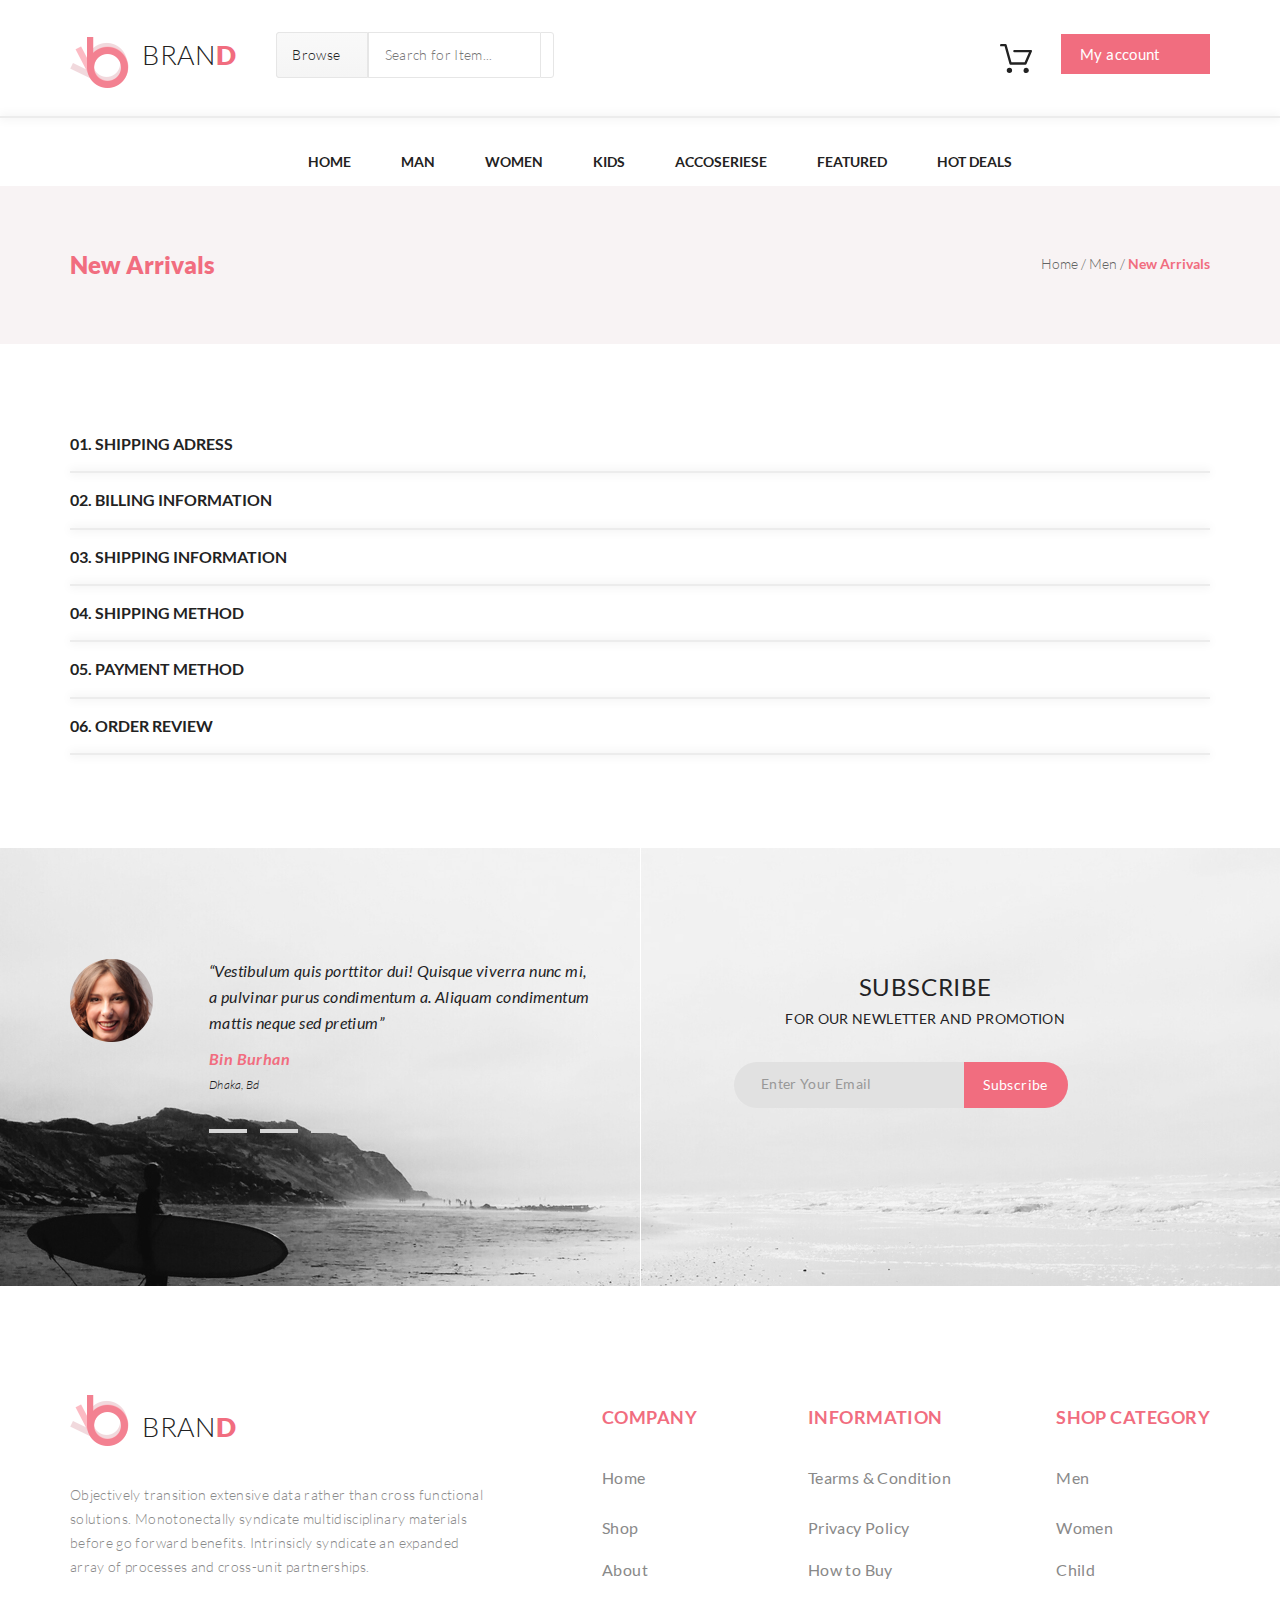
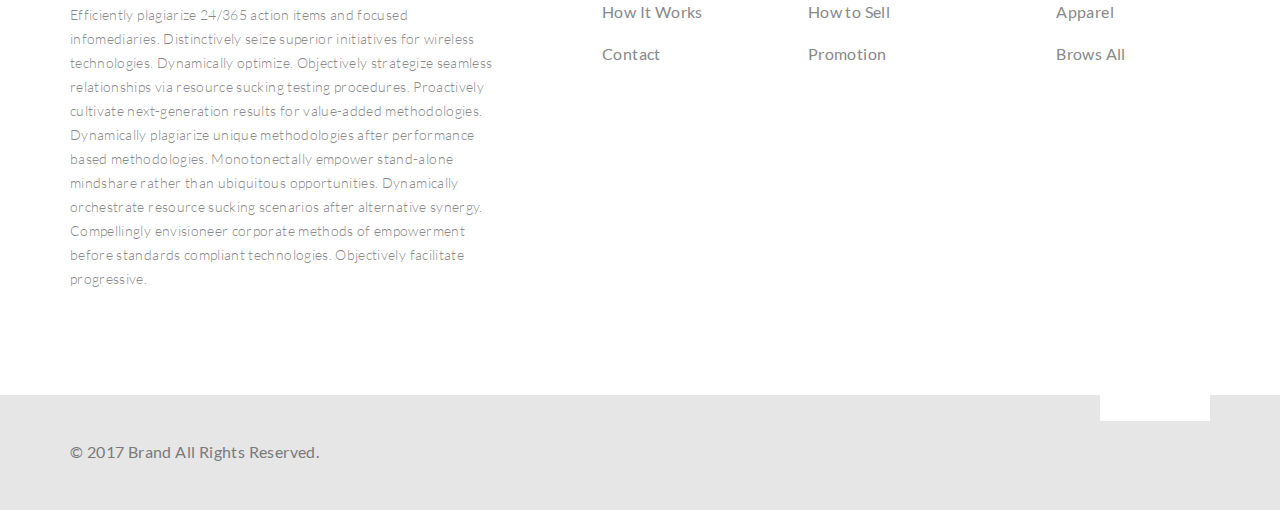
==== commit b3b27f69: "fixing some bugs , details in the product page dont work well" ====
--- a/checkout.html
+++ b/checkout.html
@@ -97,7 +97,8 @@
 
                     <div class="header-right">
                         <div class="header-right__cart">
-                            <a href="./shopping-cart.html" target="blank"><img class="header-right__cart-img" src="img/cart/cart.svg" alt="cart"></a>
+                            <a href="./shopping-cart.html" target="blank"><img class="header-right__cart-img"
+                                    src="img/cart/cart.svg" alt="cart"></a>
                             <div class="cart">
                                 <div class="cart-flex">
                                     <div class="cart-block">
@@ -146,42 +147,54 @@
         <nav class="header-bottom">
             <div class="container">
                 <ul class="header-bottom-menu">
-                    <li class="header-bottom-menu__list"><a href="./product.html" class="header-bottom-menu__link">Home</a>
+                    <li class="header-bottom-menu__list"><a href="./product.html"
+                            class="header-bottom-menu__link">Home</a>
                         <div class="mega-box">
                             <div class="mega-block">
                                 <h3 class="mega-head">Women</h3>
                                 <ul class="mega-box-ul">
-                                    <li class="mega-menu-list"><a class="mega-menu-list__link" href="./product.html">Dresses</a></li>
-                                    <li class="mega-menu-list"><a class="mega-menu-list__link" href="./product.html">Tops</a></li>
-                                    <li class="mega-menu-list"><a class="mega-menu-list__link"
-                                            href="./product.html">Sweaters/Knits</a></li>
-                                    <li class="mega-menu-list"><a class="mega-menu-list__link"
-                                            href="./product.html">Jackets/Coats</a></li>
-                                    <li class="mega-menu-list"><a class="mega-menu-list__link" href="./product.html">Blazers</a></li>
-                                    <li class="mega-menu-list"><a class="mega-menu-list__link" href="./product.html">Denim</a></li>
+                                    <li class="mega-menu-list"><a class="mega-menu-list__link"
+                                            href="./product.html">Dresses</a></li>
+                                    <li class="mega-menu-list"><a class="mega-menu-list__link"
+                                            href="./product.html">Tops</a></li>
+                                    <li class="mega-menu-list"><a class="mega-menu-list__link"
+                                            href="./product.html">Sweaters/Knits</a></li>
+                                    <li class="mega-menu-list"><a class="mega-menu-list__link"
+                                            href="./product.html">Jackets/Coats</a></li>
+                                    <li class="mega-menu-list"><a class="mega-menu-list__link"
+                                            href="./product.html">Blazers</a></li>
+                                    <li class="mega-menu-list"><a class="mega-menu-list__link"
+                                            href="./product.html">Denim</a></li>
                                     <li class="mega-menu-list"><a class="mega-menu-list__link"
                                             href="./product.html">Leggings/Pants</a></li>
                                     <li class="mega-menu-list"><a class="mega-menu-list__link"
                                             href="./product.html">Skirts/Shorts</a></li>
-                                    <li class="mega-menu-list"><a class="mega-menu-list__link" href="./product.html">Accessories</a>
-                                    </li>
-                                    <li class="mega-menu-list"><a class="mega-menu-list__link" href="./product.html">Bags/Purses</a>
+                                    <li class="mega-menu-list"><a class="mega-menu-list__link"
+                                            href="./product.html">Accessories</a>
+                                    </li>
+                                    <li class="mega-menu-list"><a class="mega-menu-list__link"
+                                            href="./product.html">Bags/Purses</a>
                                     </li>
                                     <li class="mega-menu-list"><a class="mega-menu-list__link"
                                             href="./product.html">Swimwear/Underwear</a></li>
-                                    <li class="mega-menu-list"><a class="mega-menu-list__link" href="./product.html">Nightwear</a>
-                                    </li>
-                                    <li class="mega-menu-list"><a class="mega-menu-list__link" href="./product.html">Shoes</a></li>
-                                    <li class="mega-menu-list"><a class="mega-menu-list__link" href="./product.html">Beauty</a></li>
+                                    <li class="mega-menu-list"><a class="mega-menu-list__link"
+                                            href="./product.html">Nightwear</a>
+                                    </li>
+                                    <li class="mega-menu-list"><a class="mega-menu-list__link"
+                                            href="./product.html">Shoes</a></li>
+                                    <li class="mega-menu-list"><a class="mega-menu-list__link"
+                                            href="./product.html">Beauty</a></li>
                                 </ul>
                             </div>
                             <div class="mega-flex">
                                 <div class="mega-block">
                                     <h3 class="mega-head">Women</h3>
                                     <ul class="mega-box-ul">
-                                        <li class="mega-menu-list"><a class="mega-menu-list__link" href="./product.html">Dresses</a>
-                                        </li>
-                                        <li class="mega-menu-list"><a class="mega-menu-list__link" href="./product.html">Tops</a>
+                                        <li class="mega-menu-list"><a class="mega-menu-list__link"
+                                                href="./product.html">Dresses</a>
+                                        </li>
+                                        <li class="mega-menu-list"><a class="mega-menu-list__link"
+                                                href="./product.html">Tops</a>
                                         </li>
                                         <li class="mega-menu-list"><a class="mega-menu-list__link"
                                                 href="./product.html">Sweaters/Knits</a></li>
@@ -192,20 +205,24 @@
                                 <div class="mega-block">
                                     <h3 class="mega-head">Women</h3>
                                     <ul class="mega-box-ul">
-                                        <li class="mega-menu-list"><a class="mega-menu-list__link" href="./product.html">Dresses</a>
-                                        </li>
-                                        <li class="mega-menu-list"><a class="mega-menu-list__link" href="./product.html">Tops</a>
-                                        </li>
-                                        <li class="mega-menu-list"><a class="mega-menu-list__link"
-                                                href="./product.html">Sweaters/Knits</a></li>
-                                    </ul>
-                                </div>
-                            </div>
-                            <div class="mega-block">
-                                <h3 class="mega-head">Women</h3>
-                                <ul class="mega-box-ul">
-                                    <li class="mega-menu-list"><a class="mega-menu-list__link" href="./product.html">Dresses</a></li>
-                                    <li class="mega-menu-list"><a class="mega-menu-list__link" href="./product.html">Tops</a></li>
+                                        <li class="mega-menu-list"><a class="mega-menu-list__link"
+                                                href="./product.html">Dresses</a>
+                                        </li>
+                                        <li class="mega-menu-list"><a class="mega-menu-list__link"
+                                                href="./product.html">Tops</a>
+                                        </li>
+                                        <li class="mega-menu-list"><a class="mega-menu-list__link"
+                                                href="./product.html">Sweaters/Knits</a></li>
+                                    </ul>
+                                </div>
+                            </div>
+                            <div class="mega-block">
+                                <h3 class="mega-head">Women</h3>
+                                <ul class="mega-box-ul">
+                                    <li class="mega-menu-list"><a class="mega-menu-list__link"
+                                            href="./product.html">Dresses</a></li>
+                                    <li class="mega-menu-list"><a class="mega-menu-list__link"
+                                            href="./product.html">Tops</a></li>
                                     <li class="mega-menu-list"><a class="mega-menu-list__link"
                                             href="./product.html">Sweaters/Knits</a></li>
                                     <li class="mega-menu-list"><a class="mega-menu-list__link"
@@ -215,42 +232,54 @@
                             </div>
                         </div>
                     </li>
-                    <li class="header-bottom-menu__list"><a href="./product.html" class="header-bottom-menu__link">Man</a>
+                    <li class="header-bottom-menu__list"><a href="./product.html"
+                            class="header-bottom-menu__link">Man</a>
                         <div class="mega-box">
                             <div class="mega-block">
                                 <h3 class="mega-head">Women</h3>
                                 <ul class="mega-box-ul">
-                                    <li class="mega-menu-list"><a class="mega-menu-list__link" href="./product.html">Dresses</a></li>
-                                    <li class="mega-menu-list"><a class="mega-menu-list__link" href="./product.html">Tops</a></li>
-                                    <li class="mega-menu-list"><a class="mega-menu-list__link"
-                                            href="./product.html">Sweaters/Knits</a></li>
-                                    <li class="mega-menu-list"><a class="mega-menu-list__link"
-                                            href="./product.html">Jackets/Coats</a></li>
-                                    <li class="mega-menu-list"><a class="mega-menu-list__link" href="./product.html">Blazers</a></li>
-                                    <li class="mega-menu-list"><a class="mega-menu-list__link" href="./product.html">Denim</a></li>
+                                    <li class="mega-menu-list"><a class="mega-menu-list__link"
+                                            href="./product.html">Dresses</a></li>
+                                    <li class="mega-menu-list"><a class="mega-menu-list__link"
+                                            href="./product.html">Tops</a></li>
+                                    <li class="mega-menu-list"><a class="mega-menu-list__link"
+                                            href="./product.html">Sweaters/Knits</a></li>
+                                    <li class="mega-menu-list"><a class="mega-menu-list__link"
+                                            href="./product.html">Jackets/Coats</a></li>
+                                    <li class="mega-menu-list"><a class="mega-menu-list__link"
+                                            href="./product.html">Blazers</a></li>
+                                    <li class="mega-menu-list"><a class="mega-menu-list__link"
+                                            href="./product.html">Denim</a></li>
                                     <li class="mega-menu-list"><a class="mega-menu-list__link"
                                             href="./product.html">Leggings/Pants</a></li>
                                     <li class="mega-menu-list"><a class="mega-menu-list__link"
                                             href="./product.html">Skirts/Shorts</a></li>
-                                    <li class="mega-menu-list"><a class="mega-menu-list__link" href="./product.html">Accessories</a>
-                                    </li>
-                                    <li class="mega-menu-list"><a class="mega-menu-list__link" href="./product.html">Bags/Purses</a>
+                                    <li class="mega-menu-list"><a class="mega-menu-list__link"
+                                            href="./product.html">Accessories</a>
+                                    </li>
+                                    <li class="mega-menu-list"><a class="mega-menu-list__link"
+                                            href="./product.html">Bags/Purses</a>
                                     </li>
                                     <li class="mega-menu-list"><a class="mega-menu-list__link"
                                             href="./product.html">Swimwear/Underwear</a></li>
-                                    <li class="mega-menu-list"><a class="mega-menu-list__link" href="./product.html">Nightwear</a>
-                                    </li>
-                                    <li class="mega-menu-list"><a class="mega-menu-list__link" href="./product.html">Shoes</a></li>
-                                    <li class="mega-menu-list"><a class="mega-menu-list__link" href="./product.html">Beauty</a></li>
+                                    <li class="mega-menu-list"><a class="mega-menu-list__link"
+                                            href="./product.html">Nightwear</a>
+                                    </li>
+                                    <li class="mega-menu-list"><a class="mega-menu-list__link"
+                                            href="./product.html">Shoes</a></li>
+                                    <li class="mega-menu-list"><a class="mega-menu-list__link"
+                                            href="./product.html">Beauty</a></li>
                                 </ul>
                             </div>
                             <div class="mega-flex">
                                 <div class="mega-block">
                                     <h3 class="mega-head">Women</h3>
                                     <ul class="mega-box-ul">
-                                        <li class="mega-menu-list"><a class="mega-menu-list__link" href="./product.html">Dresses</a>
-                                        </li>
-                                        <li class="mega-menu-list"><a class="mega-menu-list__link" href="./product.html">Tops</a>
+                                        <li class="mega-menu-list"><a class="mega-menu-list__link"
+                                                href="./product.html">Dresses</a>
+                                        </li>
+                                        <li class="mega-menu-list"><a class="mega-menu-list__link"
+                                                href="./product.html">Tops</a>
                                         </li>
                                         <li class="mega-menu-list"><a class="mega-menu-list__link"
                                                 href="./product.html">Sweaters/Knits</a></li>
@@ -261,20 +290,24 @@
                                 <div class="mega-block">
                                     <h3 class="mega-head">Women</h3>
                                     <ul class="mega-box-ul">
-                                        <li class="mega-menu-list"><a class="mega-menu-list__link" href="./product.html">Dresses</a>
-                                        </li>
-                                        <li class="mega-menu-list"><a class="mega-menu-list__link" href="./product.html">Tops</a>
-                                        </li>
-                                        <li class="mega-menu-list"><a class="mega-menu-list__link"
-                                                href="./product.html">Sweaters/Knits</a></li>
-                                    </ul>
-                                </div>
-                            </div>
-                            <div class="mega-block">
-                                <h3 class="mega-head">Women</h3>
-                                <ul class="mega-box-ul">
-                                    <li class="mega-menu-list"><a class="mega-menu-list__link" href="./product.html">Dresses</a></li>
-                                    <li class="mega-menu-list"><a class="mega-menu-list__link" href="./product.html">Tops</a></li>
+                                        <li class="mega-menu-list"><a class="mega-menu-list__link"
+                                                href="./product.html">Dresses</a>
+                                        </li>
+                                        <li class="mega-menu-list"><a class="mega-menu-list__link"
+                                                href="./product.html">Tops</a>
+                                        </li>
+                                        <li class="mega-menu-list"><a class="mega-menu-list__link"
+                                                href="./product.html">Sweaters/Knits</a></li>
+                                    </ul>
+                                </div>
+                            </div>
+                            <div class="mega-block">
+                                <h3 class="mega-head">Women</h3>
+                                <ul class="mega-box-ul">
+                                    <li class="mega-menu-list"><a class="mega-menu-list__link"
+                                            href="./product.html">Dresses</a></li>
+                                    <li class="mega-menu-list"><a class="mega-menu-list__link"
+                                            href="./product.html">Tops</a></li>
                                     <li class="mega-menu-list"><a class="mega-menu-list__link"
                                             href="./product.html">Sweaters/Knits</a></li>
                                     <li class="mega-menu-list"><a class="mega-menu-list__link"
@@ -284,42 +317,54 @@
                             </div>
                         </div>
                     </li>
-                    <li class="header-bottom-menu__list"><a href="./product.html" class="header-bottom-menu__link">Women</a>
+                    <li class="header-bottom-menu__list"><a href="./product.html"
+                            class="header-bottom-menu__link">Women</a>
                         <div class="mega-box">
                             <div class="mega-block">
                                 <h3 class="mega-head">Women</h3>
                                 <ul class="mega-box-ul">
-                                    <li class="mega-menu-list"><a class="mega-menu-list__link" href="./product.html">Dresses</a></li>
-                                    <li class="mega-menu-list"><a class="mega-menu-list__link" href="./product.html">Tops</a></li>
-                                    <li class="mega-menu-list"><a class="mega-menu-list__link"
-                                            href="./product.html">Sweaters/Knits</a></li>
-                                    <li class="mega-menu-list"><a class="mega-menu-list__link"
-                                            href="./product.html">Jackets/Coats</a></li>
-                                    <li class="mega-menu-list"><a class="mega-menu-list__link" href="./product.html">Blazers</a></li>
-                                    <li class="mega-menu-list"><a class="mega-menu-list__link" href="./product.html">Denim</a></li>
+                                    <li class="mega-menu-list"><a class="mega-menu-list__link"
+                                            href="./product.html">Dresses</a></li>
+                                    <li class="mega-menu-list"><a class="mega-menu-list__link"
+                                            href="./product.html">Tops</a></li>
+                                    <li class="mega-menu-list"><a class="mega-menu-list__link"
+                                            href="./product.html">Sweaters/Knits</a></li>
+                                    <li class="mega-menu-list"><a class="mega-menu-list__link"
+                                            href="./product.html">Jackets/Coats</a></li>
+                                    <li class="mega-menu-list"><a class="mega-menu-list__link"
+                                            href="./product.html">Blazers</a></li>
+                                    <li class="mega-menu-list"><a class="mega-menu-list__link"
+                                            href="./product.html">Denim</a></li>
                                     <li class="mega-menu-list"><a class="mega-menu-list__link"
                                             href="./product.html">Leggings/Pants</a></li>
                                     <li class="mega-menu-list"><a class="mega-menu-list__link"
                                             href="./product.html">Skirts/Shorts</a></li>
-                                    <li class="mega-menu-list"><a class="mega-menu-list__link" href="./product.html">Accessories</a>
-                                    </li>
-                                    <li class="mega-menu-list"><a class="mega-menu-list__link" href="./product.html">Bags/Purses</a>
+                                    <li class="mega-menu-list"><a class="mega-menu-list__link"
+                                            href="./product.html">Accessories</a>
+                                    </li>
+                                    <li class="mega-menu-list"><a class="mega-menu-list__link"
+                                            href="./product.html">Bags/Purses</a>
                                     </li>
                                     <li class="mega-menu-list"><a class="mega-menu-list__link"
                                             href="./product.html">Swimwear/Underwear</a></li>
-                                    <li class="mega-menu-list"><a class="mega-menu-list__link" href="./product.html">Nightwear</a>
-                                    </li>
-                                    <li class="mega-menu-list"><a class="mega-menu-list__link" href="./product.html">Shoes</a></li>
-                                    <li class="mega-menu-list"><a class="mega-menu-list__link" href="./product.html">Beauty</a></li>
+                                    <li class="mega-menu-list"><a class="mega-menu-list__link"
+                                            href="./product.html">Nightwear</a>
+                                    </li>
+                                    <li class="mega-menu-list"><a class="mega-menu-list__link"
+                                            href="./product.html">Shoes</a></li>
+                                    <li class="mega-menu-list"><a class="mega-menu-list__link"
+                                            href="./product.html">Beauty</a></li>
                                 </ul>
                             </div>
                             <div class="mega-flex">
                                 <div class="mega-block">
                                     <h3 class="mega-head">Women</h3>
                                     <ul class="mega-box-ul">
-                                        <li class="mega-menu-list"><a class="mega-menu-list__link" href="./product.html">Dresses</a>
-                                        </li>
-                                        <li class="mega-menu-list"><a class="mega-menu-list__link" href="./product.html">Tops</a>
+                                        <li class="mega-menu-list"><a class="mega-menu-list__link"
+                                                href="./product.html">Dresses</a>
+                                        </li>
+                                        <li class="mega-menu-list"><a class="mega-menu-list__link"
+                                                href="./product.html">Tops</a>
                                         </li>
                                         <li class="mega-menu-list"><a class="mega-menu-list__link"
                                                 href="./product.html">Sweaters/Knits</a></li>
@@ -330,20 +375,24 @@
                                 <div class="mega-block">
                                     <h3 class="mega-head">Women</h3>
                                     <ul class="mega-box-ul">
-                                        <li class="mega-menu-list"><a class="mega-menu-list__link" href="./product.html">Dresses</a>
-                                        </li>
-                                        <li class="mega-menu-list"><a class="mega-menu-list__link" href="./product.html">Tops</a>
-                                        </li>
-                                        <li class="mega-menu-list"><a class="mega-menu-list__link"
-                                                href="./product.html">Sweaters/Knits</a></li>
-                                    </ul>
-                                </div>
-                            </div>
-                            <div class="mega-block">
-                                <h3 class="mega-head">Women</h3>
-                                <ul class="mega-box-ul">
-                                    <li class="mega-menu-list"><a class="mega-menu-list__link" href="./product.html">Dresses</a></li>
-                                    <li class="mega-menu-list"><a class="mega-menu-list__link" href="./product.html">Tops</a></li>
+                                        <li class="mega-menu-list"><a class="mega-menu-list__link"
+                                                href="./product.html">Dresses</a>
+                                        </li>
+                                        <li class="mega-menu-list"><a class="mega-menu-list__link"
+                                                href="./product.html">Tops</a>
+                                        </li>
+                                        <li class="mega-menu-list"><a class="mega-menu-list__link"
+                                                href="./product.html">Sweaters/Knits</a></li>
+                                    </ul>
+                                </div>
+                            </div>
+                            <div class="mega-block">
+                                <h3 class="mega-head">Women</h3>
+                                <ul class="mega-box-ul">
+                                    <li class="mega-menu-list"><a class="mega-menu-list__link"
+                                            href="./product.html">Dresses</a></li>
+                                    <li class="mega-menu-list"><a class="mega-menu-list__link"
+                                            href="./product.html">Tops</a></li>
                                     <li class="mega-menu-list"><a class="mega-menu-list__link"
                                             href="./product.html">Sweaters/Knits</a></li>
                                     <li class="mega-menu-list"><a class="mega-menu-list__link"
@@ -353,42 +402,54 @@
                             </div>
                         </div>
                     </li>
-                    <li class="header-bottom-menu__list"><a href="./product.html" class="header-bottom-menu__link">Kids</a>
+                    <li class="header-bottom-menu__list"><a href="./product.html"
+                            class="header-bottom-menu__link">Kids</a>
                         <div class="mega-box">
                             <div class="mega-block">
                                 <h3 class="mega-head">Women</h3>
                                 <ul class="mega-box-ul">
-                                    <li class="mega-menu-list"><a class="mega-menu-list__link" href="./product.html">Dresses</a></li>
-                                    <li class="mega-menu-list"><a class="mega-menu-list__link" href="./product.html">Tops</a></li>
-                                    <li class="mega-menu-list"><a class="mega-menu-list__link"
-                                            href="./product.html">Sweaters/Knits</a></li>
-                                    <li class="mega-menu-list"><a class="mega-menu-list__link"
-                                            href="./product.html">Jackets/Coats</a></li>
-                                    <li class="mega-menu-list"><a class="mega-menu-list__link" href="./product.html">Blazers</a></li>
-                                    <li class="mega-menu-list"><a class="mega-menu-list__link" href="./product.html">Denim</a></li>
+                                    <li class="mega-menu-list"><a class="mega-menu-list__link"
+                                            href="./product.html">Dresses</a></li>
+                                    <li class="mega-menu-list"><a class="mega-menu-list__link"
+                                            href="./product.html">Tops</a></li>
+                                    <li class="mega-menu-list"><a class="mega-menu-list__link"
+                                            href="./product.html">Sweaters/Knits</a></li>
+                                    <li class="mega-menu-list"><a class="mega-menu-list__link"
+                                            href="./product.html">Jackets/Coats</a></li>
+                                    <li class="mega-menu-list"><a class="mega-menu-list__link"
+                                            href="./product.html">Blazers</a></li>
+                                    <li class="mega-menu-list"><a class="mega-menu-list__link"
+                                            href="./product.html">Denim</a></li>
                                     <li class="mega-menu-list"><a class="mega-menu-list__link"
                                             href="./product.html">Leggings/Pants</a></li>
                                     <li class="mega-menu-list"><a class="mega-menu-list__link"
                                             href="./product.html">Skirts/Shorts</a></li>
-                                    <li class="mega-menu-list"><a class="mega-menu-list__link" href="./product.html">Accessories</a>
-                                    </li>
-                                    <li class="mega-menu-list"><a class="mega-menu-list__link" href="./product.html">Bags/Purses</a>
+                                    <li class="mega-menu-list"><a class="mega-menu-list__link"
+                                            href="./product.html">Accessories</a>
+                                    </li>
+                                    <li class="mega-menu-list"><a class="mega-menu-list__link"
+                                            href="./product.html">Bags/Purses</a>
                                     </li>
                                     <li class="mega-menu-list"><a class="mega-menu-list__link"
                                             href="./product.html">Swimwear/Underwear</a></li>
-                                    <li class="mega-menu-list"><a class="mega-menu-list__link" href="./product.html">Nightwear</a>
-                                    </li>
-                                    <li class="mega-menu-list"><a class="mega-menu-list__link" href="./product.html">Shoes</a></li>
-                                    <li class="mega-menu-list"><a class="mega-menu-list__link" href="./product.html">Beauty</a></li>
+                                    <li class="mega-menu-list"><a class="mega-menu-list__link"
+                                            href="./product.html">Nightwear</a>
+                                    </li>
+                                    <li class="mega-menu-list"><a class="mega-menu-list__link"
+                                            href="./product.html">Shoes</a></li>
+                                    <li class="mega-menu-list"><a class="mega-menu-list__link"
+                                            href="./product.html">Beauty</a></li>
                                 </ul>
                             </div>
                             <div class="mega-flex">
                                 <div class="mega-block">
                                     <h3 class="mega-head">Women</h3>
                                     <ul class="mega-box-ul">
-                                        <li class="mega-menu-list"><a class="mega-menu-list__link" href="./product.html">Dresses</a>
-                                        </li>
-                                        <li class="mega-menu-list"><a class="mega-menu-list__link" href="./product.html">Tops</a>
+                                        <li class="mega-menu-list"><a class="mega-menu-list__link"
+                                                href="./product.html">Dresses</a>
+                                        </li>
+                                        <li class="mega-menu-list"><a class="mega-menu-list__link"
+                                                href="./product.html">Tops</a>
                                         </li>
                                         <li class="mega-menu-list"><a class="mega-menu-list__link"
                                                 href="./product.html">Sweaters/Knits</a></li>
@@ -399,20 +460,24 @@
                                 <div class="mega-block">
                                     <h3 class="mega-head">Women</h3>
                                     <ul class="mega-box-ul">
-                                        <li class="mega-menu-list"><a class="mega-menu-list__link" href="./product.html">Dresses</a>
-                                        </li>
-                                        <li class="mega-menu-list"><a class="mega-menu-list__link" href="./product.html">Tops</a>
-                                        </li>
-                                        <li class="mega-menu-list"><a class="mega-menu-list__link"
-                                                href="./product.html">Sweaters/Knits</a></li>
-                                    </ul>
-                                </div>
-                            </div>
-                            <div class="mega-block">
-                                <h3 class="mega-head">Women</h3>
-                                <ul class="mega-box-ul">
-                                    <li class="mega-menu-list"><a class="mega-menu-list__link" href="./product.html">Dresses</a></li>
-                                    <li class="mega-menu-list"><a class="mega-menu-list__link" href="./product.html">Tops</a></li>
+                                        <li class="mega-menu-list"><a class="mega-menu-list__link"
+                                                href="./product.html">Dresses</a>
+                                        </li>
+                                        <li class="mega-menu-list"><a class="mega-menu-list__link"
+                                                href="./product.html">Tops</a>
+                                        </li>
+                                        <li class="mega-menu-list"><a class="mega-menu-list__link"
+                                                href="./product.html">Sweaters/Knits</a></li>
+                                    </ul>
+                                </div>
+                            </div>
+                            <div class="mega-block">
+                                <h3 class="mega-head">Women</h3>
+                                <ul class="mega-box-ul">
+                                    <li class="mega-menu-list"><a class="mega-menu-list__link"
+                                            href="./product.html">Dresses</a></li>
+                                    <li class="mega-menu-list"><a class="mega-menu-list__link"
+                                            href="./product.html">Tops</a></li>
                                     <li class="mega-menu-list"><a class="mega-menu-list__link"
                                             href="./product.html">Sweaters/Knits</a></li>
                                     <li class="mega-menu-list"><a class="mega-menu-list__link"
@@ -422,42 +487,54 @@
                             </div>
                         </div>
                     </li>
-                    <li class="header-bottom-menu__list"><a href="./product.html" class="header-bottom-menu__link">Accoseriese</a>
+                    <li class="header-bottom-menu__list"><a href="./product.html"
+                            class="header-bottom-menu__link">Accoseriese</a>
                         <div class="mega-box">
                             <div class="mega-block">
                                 <h3 class="mega-head">Women</h3>
                                 <ul class="mega-box-ul">
-                                    <li class="mega-menu-list"><a class="mega-menu-list__link" href="./product.html">Dresses</a></li>
-                                    <li class="mega-menu-list"><a class="mega-menu-list__link" href="./product.html">Tops</a></li>
-                                    <li class="mega-menu-list"><a class="mega-menu-list__link"
-                                            href="./product.html">Sweaters/Knits</a></li>
-                                    <li class="mega-menu-list"><a class="mega-menu-list__link"
-                                            href="./product.html">Jackets/Coats</a></li>
-                                    <li class="mega-menu-list"><a class="mega-menu-list__link" href="./product.html">Blazers</a></li>
-                                    <li class="mega-menu-list"><a class="mega-menu-list__link" href="./product.html">Denim</a></li>
+                                    <li class="mega-menu-list"><a class="mega-menu-list__link"
+                                            href="./product.html">Dresses</a></li>
+                                    <li class="mega-menu-list"><a class="mega-menu-list__link"
+                                            href="./product.html">Tops</a></li>
+                                    <li class="mega-menu-list"><a class="mega-menu-list__link"
+                                            href="./product.html">Sweaters/Knits</a></li>
+                                    <li class="mega-menu-list"><a class="mega-menu-list__link"
+                                            href="./product.html">Jackets/Coats</a></li>
+                                    <li class="mega-menu-list"><a class="mega-menu-list__link"
+                                            href="./product.html">Blazers</a></li>
+                                    <li class="mega-menu-list"><a class="mega-menu-list__link"
+                                            href="./product.html">Denim</a></li>
                                     <li class="mega-menu-list"><a class="mega-menu-list__link"
                                             href="./product.html">Leggings/Pants</a></li>
                                     <li class="mega-menu-list"><a class="mega-menu-list__link"
                                             href="./product.html">Skirts/Shorts</a></li>
-                                    <li class="mega-menu-list"><a class="mega-menu-list__link" href="./product.html">Accessories</a>
-                                    </li>
-                                    <li class="mega-menu-list"><a class="mega-menu-list__link" href="./product.html">Bags/Purses</a>
+                                    <li class="mega-menu-list"><a class="mega-menu-list__link"
+                                            href="./product.html">Accessories</a>
+                                    </li>
+                                    <li class="mega-menu-list"><a class="mega-menu-list__link"
+                                            href="./product.html">Bags/Purses</a>
                                     </li>
                                     <li class="mega-menu-list"><a class="mega-menu-list__link"
                                             href="./product.html">Swimwear/Underwear</a></li>
-                                    <li class="mega-menu-list"><a class="mega-menu-list__link" href="./product.html">Nightwear</a>
-                                    </li>
-                                    <li class="mega-menu-list"><a class="mega-menu-list__link" href="./product.html">Shoes</a></li>
-                                    <li class="mega-menu-list"><a class="mega-menu-list__link" href="./product.html">Beauty</a></li>
+                                    <li class="mega-menu-list"><a class="mega-menu-list__link"
+                                            href="./product.html">Nightwear</a>
+                                    </li>
+                                    <li class="mega-menu-list"><a class="mega-menu-list__link"
+                                            href="./product.html">Shoes</a></li>
+                                    <li class="mega-menu-list"><a class="mega-menu-list__link"
+                                            href="./product.html">Beauty</a></li>
                                 </ul>
                             </div>
                             <div class="mega-flex">
                                 <div class="mega-block">
                                     <h3 class="mega-head">Women</h3>
                                     <ul class="mega-box-ul">
-                                        <li class="mega-menu-list"><a class="mega-menu-list__link" href="./product.html">Dresses</a>
-                                        </li>
-                                        <li class="mega-menu-list"><a class="mega-menu-list__link" href="./product.html">Tops</a>
+                                        <li class="mega-menu-list"><a class="mega-menu-list__link"
+                                                href="./product.html">Dresses</a>
+                                        </li>
+                                        <li class="mega-menu-list"><a class="mega-menu-list__link"
+                                                href="./product.html">Tops</a>
                                         </li>
                                         <li class="mega-menu-list"><a class="mega-menu-list__link"
                                                 href="./product.html">Sweaters/Knits</a></li>
@@ -468,20 +545,24 @@
                                 <div class="mega-block">
                                     <h3 class="mega-head">Women</h3>
                                     <ul class="mega-box-ul">
-                                        <li class="mega-menu-list"><a class="mega-menu-list__link" href="./product.html">Dresses</a>
-                                        </li>
-                                        <li class="mega-menu-list"><a class="mega-menu-list__link" href="./product.html">Tops</a>
-                                        </li>
-                                        <li class="mega-menu-list"><a class="mega-menu-list__link"
-                                                href="./product.html">Sweaters/Knits</a></li>
-                                    </ul>
-                                </div>
-                            </div>
-                            <div class="mega-block">
-                                <h3 class="mega-head">Women</h3>
-                                <ul class="mega-box-ul">
-                                    <li class="mega-menu-list"><a class="mega-menu-list__link" href="./product.html">Dresses</a></li>
-                                    <li class="mega-menu-list"><a class="mega-menu-list__link" href="./product.html">Tops</a></li>
+                                        <li class="mega-menu-list"><a class="mega-menu-list__link"
+                                                href="./product.html">Dresses</a>
+                                        </li>
+                                        <li class="mega-menu-list"><a class="mega-menu-list__link"
+                                                href="./product.html">Tops</a>
+                                        </li>
+                                        <li class="mega-menu-list"><a class="mega-menu-list__link"
+                                                href="./product.html">Sweaters/Knits</a></li>
+                                    </ul>
+                                </div>
+                            </div>
+                            <div class="mega-block">
+                                <h3 class="mega-head">Women</h3>
+                                <ul class="mega-box-ul">
+                                    <li class="mega-menu-list"><a class="mega-menu-list__link"
+                                            href="./product.html">Dresses</a></li>
+                                    <li class="mega-menu-list"><a class="mega-menu-list__link"
+                                            href="./product.html">Tops</a></li>
                                     <li class="mega-menu-list"><a class="mega-menu-list__link"
                                             href="./product.html">Sweaters/Knits</a></li>
                                     <li class="mega-menu-list"><a class="mega-menu-list__link"
@@ -491,42 +572,54 @@
                             </div>
                         </div>
                     </li>
-                    <li class="header-bottom-menu__list"><a href="./product.html" class="header-bottom-menu__link">Featured</a>
+                    <li class="header-bottom-menu__list"><a href="./product.html"
+                            class="header-bottom-menu__link">Featured</a>
                         <div class="mega-box">
                             <div class="mega-block">
                                 <h3 class="mega-head">Women</h3>
                                 <ul class="mega-box-ul">
-                                    <li class="mega-menu-list"><a class="mega-menu-list__link" href="./product.html">Dresses</a></li>
-                                    <li class="mega-menu-list"><a class="mega-menu-list__link" href="./product.html">Tops</a></li>
-                                    <li class="mega-menu-list"><a class="mega-menu-list__link"
-                                            href="./product.html">Sweaters/Knits</a></li>
-                                    <li class="mega-menu-list"><a class="mega-menu-list__link"
-                                            href="./product.html">Jackets/Coats</a></li>
-                                    <li class="mega-menu-list"><a class="mega-menu-list__link" href="./product.html">Blazers</a></li>
-                                    <li class="mega-menu-list"><a class="mega-menu-list__link" href="./product.html">Denim</a></li>
+                                    <li class="mega-menu-list"><a class="mega-menu-list__link"
+                                            href="./product.html">Dresses</a></li>
+                                    <li class="mega-menu-list"><a class="mega-menu-list__link"
+                                            href="./product.html">Tops</a></li>
+                                    <li class="mega-menu-list"><a class="mega-menu-list__link"
+                                            href="./product.html">Sweaters/Knits</a></li>
+                                    <li class="mega-menu-list"><a class="mega-menu-list__link"
+                                            href="./product.html">Jackets/Coats</a></li>
+                                    <li class="mega-menu-list"><a class="mega-menu-list__link"
+                                            href="./product.html">Blazers</a></li>
+                                    <li class="mega-menu-list"><a class="mega-menu-list__link"
+                                            href="./product.html">Denim</a></li>
                                     <li class="mega-menu-list"><a class="mega-menu-list__link"
                                             href="./product.html">Leggings/Pants</a></li>
                                     <li class="mega-menu-list"><a class="mega-menu-list__link"
                                             href="./product.html">Skirts/Shorts</a></li>
-                                    <li class="mega-menu-list"><a class="mega-menu-list__link" href="./product.html">Accessories</a>
-                                    </li>
-                                    <li class="mega-menu-list"><a class="mega-menu-list__link" href="./product.html">Bags/Purses</a>
+                                    <li class="mega-menu-list"><a class="mega-menu-list__link"
+                                            href="./product.html">Accessories</a>
+                                    </li>
+                                    <li class="mega-menu-list"><a class="mega-menu-list__link"
+                                            href="./product.html">Bags/Purses</a>
                                     </li>
                                     <li class="mega-menu-list"><a class="mega-menu-list__link"
                                             href="./product.html">Swimwear/Underwear</a></li>
-                                    <li class="mega-menu-list"><a class="mega-menu-list__link" href="./product.html">Nightwear</a>
-                                    </li>
-                                    <li class="mega-menu-list"><a class="mega-menu-list__link" href="./product.html">Shoes</a></li>
-                                    <li class="mega-menu-list"><a class="mega-menu-list__link" href="./product.html">Beauty</a></li>
+                                    <li class="mega-menu-list"><a class="mega-menu-list__link"
+                                            href="./product.html">Nightwear</a>
+                                    </li>
+                                    <li class="mega-menu-list"><a class="mega-menu-list__link"
+                                            href="./product.html">Shoes</a></li>
+                                    <li class="mega-menu-list"><a class="mega-menu-list__link"
+                                            href="./product.html">Beauty</a></li>
                                 </ul>
                             </div>
                             <div class="mega-flex">
                                 <div class="mega-block">
                                     <h3 class="mega-head">Women</h3>
                                     <ul class="mega-box-ul">
-                                        <li class="mega-menu-list"><a class="mega-menu-list__link" href="./product.html">Dresses</a>
-                                        </li>
-                                        <li class="mega-menu-list"><a class="mega-menu-list__link" href="./product.html">Tops</a>
+                                        <li class="mega-menu-list"><a class="mega-menu-list__link"
+                                                href="./product.html">Dresses</a>
+                                        </li>
+                                        <li class="mega-menu-list"><a class="mega-menu-list__link"
+                                                href="./product.html">Tops</a>
                                         </li>
                                         <li class="mega-menu-list"><a class="mega-menu-list__link"
                                                 href="./product.html">Sweaters/Knits</a></li>
@@ -537,20 +630,24 @@
                                 <div class="mega-block">
                                     <h3 class="mega-head">Women</h3>
                                     <ul class="mega-box-ul">
-                                        <li class="mega-menu-list"><a class="mega-menu-list__link" href="./product.html">Dresses</a>
-                                        </li>
-                                        <li class="mega-menu-list"><a class="mega-menu-list__link" href="./product.html">Tops</a>
-                                        </li>
-                                        <li class="mega-menu-list"><a class="mega-menu-list__link"
-                                                href="./product.html">Sweaters/Knits</a></li>
-                                    </ul>
-                                </div>
-                            </div>
-                            <div class="mega-block">
-                                <h3 class="mega-head">Women</h3>
-                                <ul class="mega-box-ul">
-                                    <li class="mega-menu-list"><a class="mega-menu-list__link" href="./product.html">Dresses</a></li>
-                                    <li class="mega-menu-list"><a class="mega-menu-list__link" href="./product.html">Tops</a></li>
+                                        <li class="mega-menu-list"><a class="mega-menu-list__link"
+                                                href="./product.html">Dresses</a>
+                                        </li>
+                                        <li class="mega-menu-list"><a class="mega-menu-list__link"
+                                                href="./product.html">Tops</a>
+                                        </li>
+                                        <li class="mega-menu-list"><a class="mega-menu-list__link"
+                                                href="./product.html">Sweaters/Knits</a></li>
+                                    </ul>
+                                </div>
+                            </div>
+                            <div class="mega-block">
+                                <h3 class="mega-head">Women</h3>
+                                <ul class="mega-box-ul">
+                                    <li class="mega-menu-list"><a class="mega-menu-list__link"
+                                            href="./product.html">Dresses</a></li>
+                                    <li class="mega-menu-list"><a class="mega-menu-list__link"
+                                            href="./product.html">Tops</a></li>
                                     <li class="mega-menu-list"><a class="mega-menu-list__link"
                                             href="./product.html">Sweaters/Knits</a></li>
                                     <li class="mega-menu-list"><a class="mega-menu-list__link"
@@ -560,42 +657,54 @@
                             </div>
                         </div>
                     </li>
-                    <li class="header-bottom-menu__list"><a href="./product.html" class="header-bottom-menu__link">Hot Deals</a>
+                    <li class="header-bottom-menu__list"><a href="./product.html" class="header-bottom-menu__link">Hot
+                            Deals</a>
                         <div class="mega-box">
                             <div class="mega-block">
                                 <h3 class="mega-head">Women</h3>
                                 <ul class="mega-box-ul">
-                                    <li class="mega-menu-list"><a class="mega-menu-list__link" href="./product.html">Dresses</a></li>
-                                    <li class="mega-menu-list"><a class="mega-menu-list__link" href="./product.html">Tops</a></li>
-                                    <li class="mega-menu-list"><a class="mega-menu-list__link"
-                                            href="./product.html">Sweaters/Knits</a></li>
-                                    <li class="mega-menu-list"><a class="mega-menu-list__link"
-                                            href="./product.html">Jackets/Coats</a></li>
-                                    <li class="mega-menu-list"><a class="mega-menu-list__link" href="./product.html">Blazers</a></li>
-                                    <li class="mega-menu-list"><a class="mega-menu-list__link" href="./product.html">Denim</a></li>
+                                    <li class="mega-menu-list"><a class="mega-menu-list__link"
+                                            href="./product.html">Dresses</a></li>
+                                    <li class="mega-menu-list"><a class="mega-menu-list__link"
+                                            href="./product.html">Tops</a></li>
+                                    <li class="mega-menu-list"><a class="mega-menu-list__link"
+                                            href="./product.html">Sweaters/Knits</a></li>
+                                    <li class="mega-menu-list"><a class="mega-menu-list__link"
+                                            href="./product.html">Jackets/Coats</a></li>
+                                    <li class="mega-menu-list"><a class="mega-menu-list__link"
+                                            href="./product.html">Blazers</a></li>
+                                    <li class="mega-menu-list"><a class="mega-menu-list__link"
+                                            href="./product.html">Denim</a></li>
                                     <li class="mega-menu-list"><a class="mega-menu-list__link"
                                             href="./product.html">Leggings/Pants</a></li>
                                     <li class="mega-menu-list"><a class="mega-menu-list__link"
                                             href="./product.html">Skirts/Shorts</a></li>
-                                    <li class="mega-menu-list"><a class="mega-menu-list__link" href="./product.html">Accessories</a>
-                                    </li>
-                                    <li class="mega-menu-list"><a class="mega-menu-list__link" href="./product.html">Bags/Purses</a>
+                                    <li class="mega-menu-list"><a class="mega-menu-list__link"
+                                            href="./product.html">Accessories</a>
+                                    </li>
+                                    <li class="mega-menu-list"><a class="mega-menu-list__link"
+                                            href="./product.html">Bags/Purses</a>
                                     </li>
                                     <li class="mega-menu-list"><a class="mega-menu-list__link"
                                             href="./product.html">Swimwear/Underwear</a></li>
-                                    <li class="mega-menu-list"><a class="mega-menu-list__link" href="./product.html">Nightwear</a>
-                                    </li>
-                                    <li class="mega-menu-list"><a class="mega-menu-list__link" href="./product.html">Shoes</a></li>
-                                    <li class="mega-menu-list"><a class="mega-menu-list__link" href="./product.html">Beauty</a></li>
+                                    <li class="mega-menu-list"><a class="mega-menu-list__link"
+                                            href="./product.html">Nightwear</a>
+                                    </li>
+                                    <li class="mega-menu-list"><a class="mega-menu-list__link"
+                                            href="./product.html">Shoes</a></li>
+                                    <li class="mega-menu-list"><a class="mega-menu-list__link"
+                                            href="./product.html">Beauty</a></li>
                                 </ul>
                             </div>
                             <div class="mega-flex">
                                 <div class="mega-block">
                                     <h3 class="mega-head">Women</h3>
                                     <ul class="mega-box-ul">
-                                        <li class="mega-menu-list"><a class="mega-menu-list__link" href="./product.html">Dresses</a>
-                                        </li>
-                                        <li class="mega-menu-list"><a class="mega-menu-list__link" href="./product.html">Tops</a>
+                                        <li class="mega-menu-list"><a class="mega-menu-list__link"
+                                                href="./product.html">Dresses</a>
+                                        </li>
+                                        <li class="mega-menu-list"><a class="mega-menu-list__link"
+                                                href="./product.html">Tops</a>
                                         </li>
                                         <li class="mega-menu-list"><a class="mega-menu-list__link"
                                                 href="./product.html">Sweaters/Knits</a></li>
@@ -606,20 +715,24 @@
                                 <div class="mega-block">
                                     <h3 class="mega-head">Women</h3>
                                     <ul class="mega-box-ul">
-                                        <li class="mega-menu-list"><a class="mega-menu-list__link" href="./product.html">Dresses</a>
-                                        </li>
-                                        <li class="mega-menu-list"><a class="mega-menu-list__link" href="./product.html">Tops</a>
-                                        </li>
-                                        <li class="mega-menu-list"><a class="mega-menu-list__link"
-                                                href="./product.html">Sweaters/Knits</a></li>
-                                    </ul>
-                                </div>
-                            </div>
-                            <div class="mega-block">
-                                <h3 class="mega-head">Women</h3>
-                                <ul class="mega-box-ul">
-                                    <li class="mega-menu-list"><a class="mega-menu-list__link" href="./product.html">Dresses</a></li>
-                                    <li class="mega-menu-list"><a class="mega-menu-list__link" href="./product.html">Tops</a></li>
+                                        <li class="mega-menu-list"><a class="mega-menu-list__link"
+                                                href="./product.html">Dresses</a>
+                                        </li>
+                                        <li class="mega-menu-list"><a class="mega-menu-list__link"
+                                                href="./product.html">Tops</a>
+                                        </li>
+                                        <li class="mega-menu-list"><a class="mega-menu-list__link"
+                                                href="./product.html">Sweaters/Knits</a></li>
+                                    </ul>
+                                </div>
+                            </div>
+                            <div class="mega-block">
+                                <h3 class="mega-head">Women</h3>
+                                <ul class="mega-box-ul">
+                                    <li class="mega-menu-list"><a class="mega-menu-list__link"
+                                            href="./product.html">Dresses</a></li>
+                                    <li class="mega-menu-list"><a class="mega-menu-list__link"
+                                            href="./product.html">Tops</a></li>
                                     <li class="mega-menu-list"><a class="mega-menu-list__link"
                                             href="./product.html">Sweaters/Knits</a></li>
                                     <li class="mega-menu-list"><a class="mega-menu-list__link"
@@ -647,78 +760,87 @@
         </div>
     </nav>
 
-    <section class="shipping" action="#">
+    <section class="shipping">
         <div class="container">
-            <h4 class="shipping-part">01. Shipping Adress</h4>
-            <div class="shipping-flex">
-                <div class="shipping-part__left">
-                    <h5 class="shipping-part__title">Check as a guest or register</h5>
-                    <p class="shipping-part__text">Register with us for future convenience</p>
-
-                    <div class="shipping-part__radio-button">
-                        <div class="radio-button__guest">
-                            <input type="radio" checked id="guest" name="guest-register">
-                            <label class="radio-button__lebel-guest" for="guest">checkout as guest</label>
-                        </div>
-
-                        <div class="radio-button__register">
-                            <input type="radio" id="register" name="guest-register">
-                            <label class="radio-button__lebel-register" for="register">register</label>
-                        </div>
+            <details class="shipping__details">
+                <summary class="shipping__details_summary">01. Shipping Adress</summary>
+                <div class="shipping-flex">
+                    <div class="shipping-part__left">
+                        <h5 class="shipping-part__title">Check as a guest or register</h5>
+                        <p class="shipping-part__text">Register with us for future convenience</p>
+
+                        <div class="shipping-part__radio-button">
+                            <div class="radio-button__guest">
+                                <input type="radio" checked id="guest" name="guest-register">
+                                <label class="radio-button__lebel-guest" for="guest">checkout as guest</label>
+                            </div>
+
+                            <div class="radio-button__register">
+                                <input type="radio" id="register" name="guest-register">
+                                <label class="radio-button__lebel-register" for="register">register</label>
+                            </div>
+                        </div>
+
+
+                        <h5 class="shipping-part__title">register and save time!</h5>
+                        <p class="shipping-part__text">Register with us for future convenience</p>
+
+                        <div class="shipping-part__text-arrow">
+                            <a href="#" class="shipping-part__text_link"><i class="fas fa-angle-double-right"></i> Fast
+                                and easy checkout</a>
+                            <a href="#" class="shipping-part__text_link"><i class="fas fa-angle-double-right"></i> Easy
+                                access to your order history and status</a>
+                        </div>
+                        <a class="shipping-part__button" href="#">Continue</a>
                     </div>
 
-
-                    <h5 class="shipping-part__title">register and save time!</h5>
-                    <p class="shipping-part__text">Register with us for future convenience</p>
-
-                    <div class="shipping-part__text-arrow">
-                        <a href="#" class="shipping-part__text_link"><i class="fas fa-angle-double-right"></i> Fast and easy checkout</a>
-                        <a href="#" class="shipping-part__text_link"><i class="fas fa-angle-double-right"></i> Easy access to your order history and status</a>
+                    <div class="shipping-part__right">
+                        <h5 class="shipping-part__title">Already registed?</h5>
+                        <p class="shipping-part__text">Please log in below</p>
+
+                        <h6 class="shipping-part__smile-title">EMAIL ADDRESS<span
+                                class="shipping-part__smile-title_red">*</span></h6>
+                        <label for="email"></label>
+                        <input class="shipping-part__email" type="email" checked id="email" name="email">
+                        <!-- placeholder="Enter your email" -->
+
+                        <h6 class="shipping-part__smile-title">PASSWORD<span
+                                class="shipping-part__smile-title_red">*</span>
+                        </h6>
+                        <label for="password"></label>
+                        <input class="shipping-part__password" type="password" checked id="password" name="password">
+                        <!-- placeholder="Enter your password" -->
+
+                        <p class="shipping-part__warning">* Required Fileds</p>
+
+                        <div class="shipping-part__send">
+                            <a class="shipping-part__send-link" href="#">Log in</a>
+                            <a class="shipping-part__send-link-forgot" href="#">Forgot Password ?</a>
+                        </div>
+
                     </div>
-                    <a class="shipping-part__button" href="#">Continue</a>
                 </div>
-
-                <div class="shipping-part__right">
-                    <h5 class="shipping-part__title">Already registed?</h5>
-                    <p class="shipping-part__text">Please log in below</p>
-
-                    <h6 class="shipping-part__smile-title">EMAIL ADDRESS<span
-                            class="shipping-part__smile-title_red">*</span></h6>
-                    <label for="email"></label>
-                    <input class="shipping-part__email" type="email" checked id="email" name="email">
-                        <!-- placeholder="Enter your email" -->
-
-                    <h6 class="shipping-part__smile-title">PASSWORD<span class="shipping-part__smile-title_red">*</span>
-                    </h6>
-                    <label for="password"></label>
-                    <input class="shipping-part__password" type="password" checked id="password" name="password">
-                        <!-- placeholder="Enter your password" -->
-
-                    <p class="shipping-part__warning">* Required Fileds</p>
-
-                    <div class="shipping-part__send">
-                        <a class="shipping-part__send-link" href="#">Log in</a>
-                        <a class="shipping-part__send-link-forgot" href="#">Forgot Password ?</a>
-                    </div>
-
-                </div>
-
-            </div>
-
+            </details>
             <hr class="shipping__hr">
-            <h4 class="shipping-part">02.   BILLING INFORMATION</h4>
-
+            <details class="shipping__details">
+                <summary class="shipping__details_summary">02. BILLING INFORMATION</summary>
+            </details>
             <hr class="shipping__hr">
-            <h4 class="shipping-part">03.   SHIPPING INFORMATION</h4>
-
+            <details class="shipping__details">
+                <summary class="shipping__details_summary">03. SHIPPING INFORMATION</summary>
+            </details>
             <hr class="shipping__hr">
-            <h4 class="shipping-part">04.   SHIPPING METHOD</h4>
-
+            <details class="shipping__details">
+                <summary class="shipping__details_summary">04. SHIPPING METHOD</summary>
+            </details>
             <hr class="shipping__hr">
-            <h4 class="shipping-part">05.   PAYMENT METHOD</h4>
-
+            <details class="shipping__details">
+                <summary class="shipping__details_summary">05. PAYMENT METHOD</summary>
+            </details>
             <hr class="shipping__hr">
-            <h4 class="shipping-part">06.   ORDER REVIEW</h4>
+            <details class="shipping__details">
+                <summary class="shipping__details_summary">06. ORDER REVIEW</summary>
+            </details>
             <hr class="shipping__hr">
         </div>
     </section>
@@ -726,11 +848,11 @@
 
 
 
-    
-    
-    
-    
-    
+
+
+
+
+
 
 
 
--- a/css/style.min.css
+++ b/css/style.min.css
@@ -1,2 +1,2 @@
-body{font-family:"Lato", sans-serif}.container{max-width:1140px;margin:0 auto}.logo-link{display:-webkit-box;display:-ms-flexbox;display:flex;text-decoration:none}.fa-caret-down{padding-left:10px;font-size:14px;color:#838383}.drop-down{position:absolute;display:none;top:43px;padding:20px;border:1px solid #e8e8e8;border-radius:5px;background-color:#ffffff}.drop-down:before{content:"";display:block;position:absolute;width:16px;height:16px;top:-9px;left:70px;-webkit-transform:rotate(45deg);transform:rotate(45deg);border-left:1px solid #e8e8e8;border-top:1px solid #e8e8e8;background-color:#ffffff}.header{background-color:#ffffff;min-height:100px}.header-flex{height:100%;display:-webkit-box;display:-ms-flexbox;display:flex;-webkit-box-pack:justify;-ms-flex-pack:justify;justify-content:space-between}.header-form:active .drop-down{display:-webkit-box;display:-ms-flexbox;display:flex}.header-left{display:-webkit-box;display:-ms-flexbox;display:flex;-webkit-box-align:center;-ms-flex-align:center;align-items:center}.header-left__logo{width:59px;height:51px;padding-top:25px}.header-left__brand{padding-left:13px;font-size:27px;font-weight:300;text-transform:uppercase;letter-spacing:0.025em;color:#222222}.header-left__brand-red{font-weight:900;color:#f16d7f}.header-left__browse-block{display:-webkit-box;display:-ms-flexbox;display:flex;width:87px;margin:32px 0 30px 40px}.header-left__relative{position:relative}.header-left__browse{display:-webkit-box;display:-ms-flexbox;display:flex;padding:14px 16px 14px 15px;background-color:#cdcdcc;background-image:-webkit-gradient(linear, left top, left bottom, from(#f9f9f9), to(#f5f5f5));background-image:linear-gradient(180deg, #f9f9f9 0%, #f5f5f5 100%);border:1px solid #e6e6e6;border-radius:3px 0px 0px 3px;font-size:14px;font-weight:300;letter-spacing:0.025em;color:#222222;text-decoration:none;outline:none}.header-left__browse-block:hover .drop-down{display:-webkit-box;display:-ms-flexbox;display:flex}.header-left__search{width:317px;padding-left:16px;text-align:left;background-color:#ffffff;border:1px solid #e6e6e6;border-right:none;font-size:14px;font-weight:300;letter-spacing:0.025em;line-height:2.29;color:#a4a4a4;outline:none}.header-left__button-search{border:solid 1px #e6e6e6;border-radius:0px 3px 3px 0px;background-color:#ffffff;outline:none}.fas .fa-search{line-height:2.29;font-size:14px;font-weight:400;color:#a4a4a4}.header-right{display:-webkit-box;display:-ms-flexbox;display:flex;-webkit-box-align:center;-ms-flex-align:center;align-items:center}.header-right__cart{position:relative}.header-right__cart-img{margin-top:41px;margin-bottom:31px}.header-right__cart:hover .cart{display:-webkit-box;display:-ms-flexbox;display:flex}.cart{position:absolute;display:none;-webkit-box-orient:vertical;-webkit-box-direction:normal;-ms-flex-direction:column;flex-direction:column;width:265px;top:90px;left:-25px;padding:20px;border:1px solid #e8e8e8;border-radius:5px;background-color:#ffffff}.cart-block:before{content:"";display:block;position:absolute;width:16px;height:16px;top:-9px;left:33px;-webkit-transform:rotate(45deg);transform:rotate(45deg);border-left:1px solid #e8e8e8;border-top:1px solid #e8e8e8;background-color:#ffffff}.cart-flex{display:-webkit-box;display:-ms-flexbox;display:flex;-webkit-box-pack:justify;-ms-flex-pack:justify;justify-content:space-between;padding-top:8px;padding-bottom:8px;border-bottom:1px solid #e8e8e8}.cart-head{padding-left:17px;font-size:12px;font-weight:700;text-transform:uppercase;color:#222222}.card__prise{padding-top:9px;padding-left:17px;font-size:12px;line-height:1.2;font-weight:400;text-transform:uppercase;color:#f16d7f}.cart-span-x{font-size:10px}.card__stars{padding-left:17px;font-size:12px;line-height:1.2;font-weight:400;text-transform:uppercase;color:#e4af48}.cart-x{padding-left:17px;padding-top:36px;font-size:16px;line-height:1.2;font-weight:400;text-transform:uppercase;color:#c0c0c0}.cart-flex-total{display:-webkit-box;display:-ms-flexbox;display:flex;-webkit-box-pack:justify;-ms-flex-pack:justify;justify-content:space-between;font-size:16px;font-weight:700;text-transform:uppercase;color:#222222}.cart-checkout{padding:19px 74px;font-size:14px;line-height:1.2;font-weight:700;text-transform:uppercase;text-decoration:none;color:#f16d7f;border:1px solid #f16d7f}.cart-go-to-cart{margin-top:11px;padding:19px 71px;font-size:14px;line-height:1.2;font-weight:700;text-transform:uppercase;color:#4a4a4a;border:1px solid #eaeaea;text-decoration:none}.header-right__my-acc{display:block;margin-left:26px;padding:12px 0 11px 19px;text-decoration:none;font-size:15px;font-weight:400;letter-spacing:0.025em;color:#ffffff;width:130px;background-color:#f16d7f}.header-right__my-acc:hover{color:#f16d7f;background-color:#ffffff}hr{-webkit-box-shadow:0 0 10px 0 rgba(0,0,0,0.17);box-shadow:0 0 10px 0 rgba(0,0,0,0.17);border:solid 0.2px #ececec}.header-bottom{background-color:#ffffff;min-height:51px}.header-bottom-menu{display:-webkit-box;display:-ms-flexbox;display:flex;-webkit-box-pack:center;-ms-flex-pack:center;justify-content:center;list-style-type:none}.header-bottom-menu__link{display:block;padding:20px 25px;text-decoration:none;font-size:14px;font-weight:700;text-transform:uppercase;color:#222222}.header-bottom-menu__line-women,.header-bottom-menu__line-men{width:75px;height:3px;margin-left:12px;background-color:#ef5b70}.header-bottom-menu__list:hover .mega-box{display:-webkit-box;display:-ms-flexbox;display:flex}.mega-box{position:absolute;display:none;padding:20px;border:1px solid #e8e8e8;border-radius:5px;background-color:#ffffff}.mega-box:before{content:"";display:block;position:absolute;width:16px;height:16px;top:-9px;left:33px;-webkit-transform:rotate(45deg);transform:rotate(45deg);border-left:1px solid #e8e8e8;border-top:1px solid #e8e8e8;background-color:#ffffff}.mega-flex{display:-webkit-box;display:-ms-flexbox;display:flex;-webkit-box-orient:vertical;-webkit-box-direction:normal;-ms-flex-direction:column;flex-direction:column}.mega-block{margin-right:45px}.mega-block:last-of-type{margin-right:0}.mega-box-ul,.drop-down-box-ul{-webkit-padding-start:0;padding-inline-start:0}.mega-head,.drop-down-head{width:235px;padding-bottom:8px;margin-bottom:8px;font-size:14px;font-weight:400;text-transform:uppercase;letter-spacing:0.025em;color:#232323;border-bottom:1px solid #e8e8e8}.mega-menu-list,.drop-down-list{position:relative;list-style-type:none}.mega-menu-list__link,.drop-down-list__link{display:block;text-decoration:none;font-size:14px;line-height:28px;font-weight:400;letter-spacing:0.025em;color:#646464}.mega-menu-list__link:hover,.drop-down-list__link:hover{color:#f16d7f}.mega-menu__img{margin-top:25px}.header-bottom_link:nth-child(n){padding-right:45px}.header-bottom_link:first-child{padding-left:235px}.slider{min-height:615px;background-color:#e8e8e8;background:url(../img/slider-men.jpg) center bottom no-repeat}.slider-flex{display:-webkit-box;display:-ms-flexbox;display:flex}.slider__line{margin-top:224px;width:12px;height:92px;background-color:#f16d7f}.slider__title{padding-left:12px}.slider__title-text{font-weight:900;letter-spacing:0.025em;color:#222222}.slider__title-text-big{font-size:60px;padding-top:170px}.slider__title-text-less{-webkit-margin-before:-37px;margin-block-start:-37px;-webkit-margin-after:0;margin-block-end:0;font-size:40px}.slider__title-text-less-red{font-size:40px;color:#f16d7f}.category{margin-top:62px;height:830px}.category-flex{display:-webkit-box;display:-ms-flexbox;display:flex;-webkit-box-pack:center;-ms-flex-pack:center;justify-content:center;margin-top:100px}.category-flex__left{margin-right:20px}.category-card{position:relative}.category-card-descr{position:absolute;padding-top:16px;padding-left:19px;padding-right:20px;background-color:#ffffff;top:25px}.category-card-descr__black{font-size:18px;font-weight:900;text-transform:uppercase;letter-spacing:0.025em;color:#222222}.category-card-descr__red{font-size:30px;color:#f16d7f}.product{margin-top:100px}.product-title{font-size:30px;font-weight:700;text-align:center;letter-spacing:0.025em;color:#222222}.product-text{font-size:14px;font-weight:400;text-align:center;letter-spacing:0.025em;color:#9f9f9f}.product-card,.you-may-card{display:block;position:relative;width:263px}.product-top,.you-may-card-block{display:-webkit-box;display:-ms-flexbox;display:flex;-webkit-box-pack:justify;-ms-flex-pack:justify;justify-content:space-between;margin-top:60px}.product-bottom{display:-webkit-box;display:-ms-flexbox;display:flex;-webkit-box-pack:justify;-ms-flex-pack:justify;justify-content:space-between;margin-top:60px}.product-card:hover{-webkit-box-shadow:0 5px 8px rgba(0,0,0,0.16);box-shadow:0 5px 8px rgba(0,0,0,0.16)}.product-card:hover .product-card__add{display:-webkit-box;display:-ms-flexbox;display:flex}.product-card:hover .product-card__img{-webkit-filter:brightness(50%);filter:brightness(50%)}.product-card__link{text-decoration:none}.product-card__descr,.you-may__descr{padding-top:19px;padding-left:17px;font-size:13px;font-weight:400;text-transform:uppercase;color:#222222;-webkit-margin-before:0;margin-block-start:0;-webkit-margin-after:0;margin-block-end:0}.product-card__prise-stars,.you-may__prise-stars{display:-webkit-box;display:-ms-flexbox;display:flex;-webkit-box-pack:justify;-ms-flex-pack:justify;justify-content:space-between;padding:14px 16px 23px 17px}.product-card__prise,.you-may__prise{font-size:16px;font-weight:700;text-transform:uppercase;color:#f16d7f}.product-card__stars,.you-may__stars{color:#9f9f9f;font-size:15px}.fa-star:hover{color:#e4af48}.product-card__add{position:absolute;top:98px;display:none;-webkit-box-pack:center;-ms-flex-pack:center;justify-content:center;width:100%}.add{border:1px solid #ffffff;padding:8px 12px;color:#ffffff;font-size:13px;font-weight:700;text-decoration:none;display:-webkit-box;display:-ms-flexbox;display:flex;-webkit-box-align:center;-ms-flex-align:center;align-items:center}.add-flex{display:-webkit-box;display:-ms-flexbox;display:flex;margin-top:-40px}.add__cart{padding-right:8px}.add_margin{padding-left:8px}.add__retweet{margin:8px 9px 8px 9px}.add__heart{margin:8px 9px 8px 9px}.add:hover{-webkit-box-shadow:0 0 10px #fff;box-shadow:0 0 10px #fff}.add-img{margin-right:7px}.product-button__link{display:block;margin-left:437px;margin-right:453px;margin-top:79px;margin-bottom:113px;padding:18px 43px 19px 24px;font-size:16px;font-weight:700;text-decoration:none;letter-spacing:0.025em;color:#ffffff;background-color:#f16d7f}.product-button__link:hover{color:#f16d7f;background-color:#ffffff}.arrow{color:#ffffff;padding-left:8px}.product-button__link:hover .arrow{color:#ef5b70}.feature-flex{display:-webkit-box;display:-ms-flexbox;display:flex;padding-bottom:66px}.feature-flex__bg{width:75%;background-image:url(../img/feature/background.jpg);background-repeat:no-repeat;background-size:cover}.feature-flex__head{font-size:53.7px;font-weight:700;letter-spacing:0.025em;color:#ffffff;-webkit-margin-before:0;margin-block-start:0;-webkit-margin-after:0;margin-block-end:0}.feature-flex__bg-sale{padding-top:146px;padding-left:39px}.feature-flex__bg-red{color:#f16d7f}.feature-flex__bg-text{padding-left:39px;font-size:32.2px}.feature-flex-box{height:529px;width:37%;background-color:#222224;padding:4px;padding-bottom:66px}.feature-flex-box__card{display:-webkit-box;display:-ms-flexbox;display:flex;-webkit-box-pack:justify;-ms-flex-pack:justify;justify-content:space-between;height:33%;-webkit-box-sizing:content-box;box-sizing:content-box;overflow-x:auto}.feature-flex-box__img{width:45px;height:32px;padding-top:48px;padding-left:35px}.feature-flex-box__card-descr{width:217px}.feature-flex-box__title{padding-top:30px;font-size:20px;font-weight:700;letter-spacing:0.025em;color:#fbfbfb;-webkit-margin-before:0;margin-block-start:0;-webkit-margin-after:0;margin-block-end:0}.feature-flex-box__descr{font-size:14px;line-height:24px;font-weight:300;letter-spacing:0.025em;color:#fbfbfb}.subscribe{background-image:url(../img/subscribe-bg.jpg);background-color:rgba(242,242,242,0.5);background-repeat:no-repeat;background-position:center;background-size:cover}.subscribe-flex{display:-webkit-box;display:-ms-flexbox;display:flex}.subscribe-flex__left{display:-webkit-box;display:-ms-flexbox;display:flex;min-height:438px;margin:0;width:50%;border-right:1px solid #ffffff}.subscribe-flex__left-img{width:83px;height:83px;margin-top:111px}.subscribe-flex__left-descr{-webkit-margin-before:0;margin-block-start:0;-webkit-margin-after:0;margin-block-end:0;margin:0;padding-left:28px;width:386px;font-size:16px;line-height:26px;font-weight:400;font-style:italic;letter-spacing:0.025em;color:#222224}.subscribe-flex__left-text{padding-top:110px}.subscribe-flex__left-text-red{padding-top:10px;font-size:16px;font-weight:700;letter-spacing:0.025em;color:#f16d7f}.subscribe-flex__left-text-black{font-size:12px;font-weight:300;color:#222224}.subscribe-flex__left-lines{display:-webkit-box;display:-ms-flexbox;display:flex}.line{margin-top:31px;width:38px;height:4px;z-index:5;margin-right:13px;background-color:#d6d6d6}.line:hover{background-color:#f16d7f}.subscribe-flex__right{width:50%;text-align:center}.subscribe-flex__right-text{padding-top:125px;font-size:24px;font-weight:400;text-transform:uppercase;letter-spacing:0.025em;color:#222224;-webkit-margin-before:0;margin-block-start:0;-webkit-margin-after:0;margin-block-end:0}.subscribe-flex__right-descr{margin:0;padding-top:10px;font-size:14px;text-transform:none}.subscribe-flex__right-send{position:relative;margin-top:35px;margin-left:93px;width:334px;background-color:#e1e1e1;border-radius:23px}.subscribe-flex__right-input{padding-top:14px;padding-bottom:16px;margin-left:-123px;border:none;outline:none;border-radius:23px;background-color:#e1e1e1;opacity:0.67;font-size:14px;font-weight:400;letter-spacing:0.025em;color:#222224}.subscribe-flex__right-button{position:absolute;top:0;right:0px;width:104px;height:46px;border:none;outline:none;background-color:#e1e1e1;background-color:#f16d7f;border-radius:0px 23px 23px 0px;font-size:14px;font-weight:400;letter-spacing:0.025em;color:#ffffff}.subscribe-flex__right-button:hover{color:#ef5b70;background-color:#ffffff}.footer-top{display:-webkit-box;display:-ms-flexbox;display:flex;-webkit-box-pack:justify;-ms-flex-pack:justify;justify-content:space-between;margin-bottom:90px}.footer-top__about{width:427px}.footer-top__logo{display:-webkit-box;display:-ms-flexbox;display:flex}.footer-top__logo-img{margin-top:84px}.footer-top__logo-brand{text-decoration:none;padding-top:98px}.footer-top__brand{padding-left:16px;font-size:27px;font-weight:300;text-transform:uppercase;letter-spacing:0.025em;color:#222222}.footer-top__brand-red{font-weight:900;color:#f16d7f}.footer-top__about-descr{font-size:14px;line-height:24px;font-weight:300;letter-spacing:0.025em;color:#898989}.footer-top__company{display:-webkit-box;display:-ms-flexbox;display:flex;-webkit-box-orient:vertical;-webkit-box-direction:normal;-ms-flex-direction:column;flex-direction:column;margin-top:100px}.footer-top__inform{display:-webkit-box;display:-ms-flexbox;display:flex;-webkit-box-orient:vertical;-webkit-box-direction:normal;-ms-flex-direction:column;flex-direction:column;margin-top:100px}.footer-top__shop-categ{display:-webkit-box;display:-ms-flexbox;display:flex;-webkit-box-orient:vertical;-webkit-box-direction:normal;-ms-flex-direction:column;flex-direction:column;margin-top:100px}.footer-title{font-size:18px;line-height:26px;font-weight:700;letter-spacing:0.025em;color:#f16d7f}.footer-link{display:block;text-decoration:none;font-size:16px;line-height:42px;font-weight:400;letter-spacing:0.025em;color:#898989}.footer-link__first{line-height:59px}.footer-link:hover{color:#f16d7f}.footer-bottom{min-height:79px;background-color:#e6e6e6}.footer-flex{display:-webkit-box;display:-ms-flexbox;display:flex;-webkit-box-pack:justify;-ms-flex-pack:justify;justify-content:space-between}.footer-bottom__rights{padding:32px 0;font-size:16px;font-weight:400;letter-spacing:0.025em;color:#7a7a7a}.footer-bottom__social-link{margin:24px 0 23px 0;padding:8px 11px;font-size:16px;font-weight:400;letter-spacing:0.025em;color:#b2b2b2;background-color:#ffffff}.footer-bottom__social-link:hover{color:#f7f7f8;background-color:#f16d7f}.footer-bottom__social-link:active{opacity:0.08;background-color:#f16d7f;opacity:0.29;background-color:#ffffff}.breadcrumb{min-height:148px;background-color:#f8f3f4}.breadcrumb-flex{display:-webkit-box;display:-ms-flexbox;display:flex;-webkit-box-pack:justify;-ms-flex-pack:justify;justify-content:space-between;margin-top:-20px}.breadcrumb-category{padding:65px 0;font-size:24px;font-weight:900;color:#f16d7f}.breadcrumb-category-list{padding:68px 0}.breadcrumb-category-link{text-decoration:none;font-size:14px;font-weight:300;color:#636363}.breadcrumb-category-link:nth-child(n)::after{content:" /"}.breadcrumb-category-link:last-child::after{content:" "}.breadcrumb-category-link:last-of-type{font-weight:bold;color:#f16d7f}.image-slide{border:solid 1px #eaeaea;background-color:#f7f7f7}.image-slide{background-image:url(../img/single-page/img-slide-girl.jpg);background-repeat:no-repeat;background-position:center}.image-slide-flex{display:-webkit-box;display:-ms-flexbox;display:flex;-webkit-box-pack:justify;-ms-flex-pack:justify;justify-content:space-between}.image-slide__arrow-left{margin-top:365px;margin-bottom:365px}.image-slide__arrow-right{margin-top:365px;margin-bottom:365px}.product-descr{width:1141px;border:solid 1px #eaeaea;background-color:#ffffff;margin-top:-70px;text-align:center}.product-descr__categoty{padding-top:73px;font-size:14px;font-weight:bold;color:#f16d7f;text-transform:uppercase}.product-descr__line{display:-webkit-box;display:-ms-flexbox;display:flex;-webkit-box-pack:center;-ms-flex-pack:center;justify-content:center;margin-top:15px}.product-descr__line-grey{width:49px;height:1px;background-color:#eaeaea}.product-descr__line-red{width:49px;height:2px;margin-top:-1px;border:solid 1px #eaeaea;background-color:#ef5b70}.product-descr__name{padding-top:18px;font-size:18px;font-weight:900;color:#4d4d4d;text-transform:uppercase}.product-descr__stars{padding-top:24px;font-size:19px;color:#f1b746}.product-descr__text{padding-top:26px;padding-left:262px;width:618px;font-size:14px;font-weight:300;line-height:1.71;color:#5e5e5e}.product-descr-flex{display:-webkit-box;display:-ms-flexbox;display:flex;-webkit-box-pack:center;-ms-flex-pack:center;justify-content:center;padding-top:28px}.product-descr__material,.product-descr__designer{font-size:14px;font-weight:bold;color:#b9b9b9}.product-descr__designer{padding-left:44px}.product-descr__material-type,.product-descr__designer-name{color:#2f2f2f}.product-descr__price{padding-top:37px;font-size:24px;font-weight:bold;color:#ef5b70}.product-descr__hr{width:642px;margin-top:43px;color:#eaeaea}.product-descr__choose{padding-top:63px}.product-descr__choose-flex{display:-webkit-box;display:-ms-flexbox;display:flex;-webkit-box-pack:center;-ms-flex-pack:center;justify-content:center}.product-descr__choose-block{width:33%;margin:0}.product-descr__choose-block-title{font-size:14px;font-weight:bold;color:#2f2f2f}.product-descr__choose-block-title:nth-child(2){margin-left:-15px}.product-descr__choose-block-title:last-of-type{margin-left:-42px}.product-descr__details{margin-top:16px;display:-webkit-box;display:-ms-flexbox;display:flex;width:144px;padding:12px 0 13px 15px;margin-left:130px;border:solid 1px #eaeaea;background-color:#ffffff}.product-descr__choose-block-select{display:-webkit-inline-box;display:-ms-inline-flexbox;display:inline-flex}.product-descr__choose-block-select-color{margin-top:6px;width:12px;height:12px;background-color:#ef5b70}.product-descr__choose-block-select-color-text{padding-left:11px;font-size:13px;line-height:1.85;color:#bcbcbc}.fa-chevron-down{margin-left:67px;font-size:1;color:#bcbcbc}.product-descr__button-flex{display:-webkit-box;display:-ms-flexbox;display:flex;margin-top:28px;margin-bottom:122px;padding:16px 206px;border:solid 1px #ef5b70;background-color:#ffffff}.product-descr__button-img_white{display:none}.product-descr__button-text{padding-top:3px;padding-left:15px;font-size:16px;font-weight:bold;color:#ef5b70}.product-descr__button-flex:hover{background-color:#ef5b70}.product-descr__button-flex:hover .product-descr__button-img_white{display:-webkit-box;display:-ms-flexbox;display:flex}.product-descr__button-flex:hover .product-descr__button-img{display:none}.product-descr__button-flex:hover .product-descr__button-text{color:#ffffff}.you-may{margin-top:119px}.you-may__title{text-align:center;font-size:24px;font-weight:900;color:#4d4d4d;text-transform:uppercase}.you-may-card-block{margin:72px 0}.you-may__stars{color:#e4af48}.shipping{margin-top:81px;margin-bottom:93px}.shipping-flex{display:-webkit-box;display:-ms-flexbox;display:flex;-webkit-box-pack:justify;-ms-flex-pack:justify;justify-content:space-between;margin-bottom:79px}.shipping-part{padding-top:10px;padding-bottom:10px;font-size:16px;font-weight:bold;color:#222222}.shipping-part__left{margin-left:35px}.shipping-part__title{font-size:13px;text-transform:uppercase;color:#222222}.shipping-part__text{font-size:13px;color:#b3b2b2}.shipping-part__radio-button{display:-webkit-box;display:-ms-flexbox;display:flex;-webkit-box-orient:vertical;-webkit-box-direction:normal;-ms-flex-direction:column;flex-direction:column;margin-top:30px;text-transform:uppercase;font-size:12px}.radio-button__register{margin-top:20px}#guest{margin-right:14px}.radio-button__lebel-guest{margin-top:1.54px}#register{margin-right:14px;line-height:1.54}input[type='radio'],label{cursor:pointer}input[type='radio']{position:relative;height:14px;width:14px;-webkit-appearance:none;-moz-appearance:none;appearance:none;outline:none}input[type='radio']::before{content:'';position:absolute;top:50%;left:50%;width:14px;height:14px;border-radius:50%;-webkit-transform:translate(-50%, -50%);transform:translate(-50%, -50%);background-color:white;border:2px solid #222222}input[type='radio']:checked::after{content:'';position:absolute;top:50%;left:50%;width:6px;height:6px;border-radius:50%;background-color:#222222;-webkit-transform:translate(-50%, -50%);transform:translate(-50%, -50%);visibility:visible}.shipping-part__text-arrow{margin-top:18px;margin-bottom:38px}.shipping-part__text_link{display:block;padding-top:15px;font-size:13px;color:#b3b2b2;text-decoration:none}.shipping-part__button{padding:19px 54px;font-size:14px;font-weight:bold;color:#4a4a4a;text-transform:uppercase;text-decoration:none;border:solid 1px #eaeaea;background-color:#ffffff}.shipping-part__button:hover{background-color:#4a4a4a;color:#ffffff}.shipping-part__smile-title{font-size:12px;color:#222222;text-transform:uppercase}.shipping-part__smile-title_red{font-size:17px;color:#ff0d0d}.shipping-part__email,.shipping-part__password{width:390px;height:45px;border:solid 1px #eaeaea;background-color:#ffffff;outline:none}.shipping-part__warning{padding-top:22px;font-size:13px;color:#ff0d0d}.shipping-part__send{margin-top:32px}.shipping-part__send-link{padding:19px 81px 19px 55px;border:solid 1px #eaeaea;background-color:#ffffff;font-size:14px;font-weight:bold;color:#4a4a4a;text-transform:uppercase;text-decoration:none}.shipping-part__send-link:hover{background-color:#4a4a4a;color:#ffffff}.shipping-part__send-link-forgot{padding-left:32px;font-size:14px;color:#222222;text-decoration:none}.shipping__hr{background-color:#e8e8e8}.chooses{margin-top:70px;background:#fff}.chooses-flex,.sort{display:-webkit-box;display:-ms-flexbox;display:flex}.chooses__aside{width:243px;display:-webkit-box;display:-ms-flexbox;display:flex;-webkit-box-orient:vertical;-webkit-box-direction:normal;-ms-flex-direction:column;flex-direction:column}.chooses-category{height:34px;margin-bottom:18px;border:0px solid #fff;border-bottom:1px solid  #ebebeb;border-left:5px solid #ef5b70;font-size:14px;font-weight:bold;line-height:1.43;color:#ef5b70;text-transform:uppercase;outline:none}.chooses-category option{font-size:14px;line-height:2.36;color:#6f6e6e;text-transform:none}.chooses-flex__colimn{margin-left:50px}.chooses__trend-sise-prise{margin-top:5px;display:-webkit-box;display:-ms-flexbox;display:flex}.chooses__title{font-size:14px;font-weight:bold;line-height:1.43;color:#6f6e6e;text-transform:uppercase}.chooses__title_list{display:-webkit-box;display:-ms-flexbox;display:flex;list-style-type:none;-webkit-margin-before:0;margin-block-start:0;-webkit-margin-after:0;margin-block-end:0;-webkit-padding-start:0;padding-inline-start:0}.chooses__title_link{padding-top:5px;font-size:14px;color:#6f6e6e;line-height:1.86;text-decoration:none}.chooses__title_link-line{margin:0 5px 0px 5px;font-size:2px;color:#dfdfdf}.chooses__size{margin-left:115px}.chooses__label{margin-right:9px;margin-left:15px;font-family:OpenSans;font-size:14px;line-height:1.43;color:#6f6e6e}.chooses__input{width:13px;height:13px;margin-top:10px;border:solid 1px #ebebeb;background-color:#ffffff}.chooses__label:first-child{margin-left:0}.chooses__prise{margin-left:50px}.chooses__prise_range{margin-top:10px;width:262px}.prise__range{display:-webkit-box;display:-ms-flexbox;display:flex;-webkit-box-pack:justify;-ms-flex-pack:justify;justify-content:space-between;margin-top:10px}.chooses__title_prise{font-weight:normal}.sort{margin-top:41px;background-color:#f3f3f3}.sort__by,.show__by{display:-webkit-box;display:-ms-flexbox;display:flex;border:solid 1px #ebebeb;margin:10px 0 10px 9px}.sort__by_title,.show__by_title{padding:13px 8px 7px 13px;background-color:#ffffff;font-size:14px;color:#6f6e6e;border-right:none}.sort-name,.show-name{margin-top:-1px;margin-bottom:-1px}.sort-name__options,.show-name__options{font:normal 14px Lato;padding:11px 8px 11px 11px;color:#6f6e6e;outline:none;border:solid 1px #ebebeb}.all-products-row{display:-webkit-box;display:-ms-flexbox;display:flex;-webkit-box-pack:justify;-ms-flex-pack:justify;justify-content:space-between;margin-top:51px}.pagination-flex{display:-webkit-box;display:-ms-flexbox;display:flex;-webkit-box-pack:justify;-ms-flex-pack:justify;justify-content:space-between;margin-top:43px}.pagination__links{padding:16px 15px 15px;border-radius:3px;border:solid 1px #ebebeb;background-color:#ffffff}.pagination__pages{font-size:16px;font-weight:300;color:#c4c4c4;text-decoration:none}.pagination__pages:hover{color:#ef5b70}.pagination__view-all{padding:16px 45px 15px 47px;border-radius:3px;border:solid 1px #ef5b70;background-color:#ffffff}.pagination__view-all:hover{background-color:#ef5b70}.pagination__view-all:hover .pagination__view-all_link{color:#ffffff}.pagination__view-all_link{font-size:16px;font-weight:300;color:#ef5b70;text-decoration:none}.product-page-box__feature-flesh{width:inherit;height:341px;display:-webkit-box;display:-ms-flexbox;display:flex;-webkit-box-pack:space-evenly;-ms-flex-pack:space-evenly;justify-content:space-evenly;margin-top:110px;padding-bottom:0}.product-page-box__img{margin-left:90px}.product-page-box__card-descr{width:308px;-webkit-box-sizing:border-box;box-sizing:border-box}.product-page-box__title{text-align:center}
+@font-face{font-family:'Lato';font-style:normal;font-weight:900;src:url(../fonts/Lato-Black.ttf)}@font-face{font-family:'Lato';font-style:italic;font-weight:900;src:url(../fonts/Lato-BlackItalic.ttf)}@font-face{font-family:'Lato';font-style:normal;font-weight:700;src:url(../fonts/Lato-Bold.ttf)}@font-face{font-family:'Lato';font-style:italic;font-weight:700;src:url(../fonts/Lato-BoldItalic.ttf)}@font-face{font-family:'Lato';font-style:italic;font-weight:400;src:url(../fonts/Lato-Italic.ttf)}@font-face{font-family:'Lato';font-style:normal;font-weight:300;src:url(../fonts/Lato-Light.ttf)}@font-face{font-family:'Lato';font-style:italic;font-weight:300;src:url(../fonts/Lato-LightItalic.ttf)}@font-face{font-family:'Lato';font-style:normal;font-weight:400;src:url(../fonts/Lato-Regular.ttf)}@font-face{font-family:'Lato';font-style:normal;font-weight:100;src:url(../fonts/Lato-Thin.ttf)}@font-face{font-family:'Lato';font-style:italic;font-weight:100;src:url(../fonts/Lato-ThinItalic.ttf)}body{font-family:"Lato", sans-serif}.container{max-width:1140px;margin:0 auto}.header{background-color:#ffffff;min-height:100px}.header-flex{height:100%;display:-webkit-box;display:-ms-flexbox;display:flex;-webkit-box-pack:justify;-ms-flex-pack:justify;justify-content:space-between}.logo-link{display:-webkit-box;display:-ms-flexbox;display:flex;text-decoration:none}.header-form:active .drop-down{display:-webkit-box;display:-ms-flexbox;display:flex}.header-left{display:-webkit-box;display:-ms-flexbox;display:flex;-webkit-box-align:center;-ms-flex-align:center;align-items:center}.header-left__logo{width:59px;height:51px;padding-top:25px}.header-left__brand{padding-left:13px;font-size:27px;font-weight:300;text-transform:uppercase;letter-spacing:0.025em;color:#222222}.header-left__brand-red{font-weight:900;color:#f16d7f}.header-left__browse-block{display:-webkit-box;display:-ms-flexbox;display:flex;width:87px;margin:32px 0 30px 40px}.header-left__relative{position:relative}.header-left__browse{display:-webkit-box;display:-ms-flexbox;display:flex;padding:14px 16px 14px 15px;background-color:#cdcdcc;background-image:-webkit-gradient(linear, left top, left bottom, from(#f9f9f9), to(#f5f5f5));background-image:linear-gradient(180deg, #f9f9f9 0%, #f5f5f5 100%);border:1px solid #e6e6e6;border-radius:3px 0px 0px 3px;font-size:14px;font-weight:300;letter-spacing:0.025em;color:#222222;text-decoration:none;outline:none}.fa-caret-down{padding-left:10px;font-size:14px;color:#838383}.drop-down{position:absolute;display:none;top:43px;padding:20px;border:1px solid #e8e8e8;border-radius:5px;background-color:#ffffff;z-index:1}.drop-down:before{content:"";display:block;position:absolute;width:16px;height:16px;top:-9px;left:70px;-webkit-transform:rotate(45deg);transform:rotate(45deg);border-left:1px solid #e8e8e8;border-top:1px solid #e8e8e8;background-color:#ffffff}.header-left__browse-block:hover .drop-down{display:-webkit-box;display:-ms-flexbox;display:flex}.header-left__search{width:317px;padding-left:16px;text-align:left;background-color:#ffffff;border:1px solid #e6e6e6;border-right:none;font-size:14px;font-weight:300;letter-spacing:0.025em;line-height:2.29;color:#a4a4a4;outline:none}.header-left__button-search{border:solid 1px #e6e6e6;border-radius:0px 3px 3px 0px;background-color:#ffffff;outline:none}.fas .fa-search{line-height:2.29;font-size:14px;font-weight:400;color:#a4a4a4}.header-right{display:-webkit-box;display:-ms-flexbox;display:flex;-webkit-box-align:center;-ms-flex-align:center;align-items:center}.header-right__cart{position:relative}.header-right__cart-img{margin-top:41px;margin-bottom:31px}.header-right__cart:hover .cart{display:-webkit-box;display:-ms-flexbox;display:flex}.cart{position:absolute;display:none;-webkit-box-orient:vertical;-webkit-box-direction:normal;-ms-flex-direction:column;flex-direction:column;width:265px;top:90px;left:-25px;padding:20px;border:1px solid #e8e8e8;border-radius:5px;background-color:#ffffff;z-index:1}.cart-block:before{content:"";display:block;position:absolute;width:16px;height:16px;top:-9px;left:33px;-webkit-transform:rotate(45deg);transform:rotate(45deg);border-left:1px solid #e8e8e8;border-top:1px solid #e8e8e8;background-color:#ffffff}.cart-flex{display:-webkit-box;display:-ms-flexbox;display:flex;-webkit-box-pack:justify;-ms-flex-pack:justify;justify-content:space-between;padding-top:8px;padding-bottom:8px;border-bottom:1px solid #e8e8e8}.cart-flex:hover{-webkit-box-shadow:0 5px 8px rgba(0,0,0,0.16);box-shadow:0 5px 8px rgba(0,0,0,0.16)}.cart-head{padding-left:17px;font-size:12px;font-weight:700;text-transform:uppercase;color:#222222}.card__prise{padding-top:9px;padding-left:17px;font-size:12px;line-height:1.2;font-weight:400;text-transform:uppercase;color:#f16d7f}.cart-span-x{font-size:10px}.card__stars{padding-left:17px;font-size:12px;line-height:1.2;font-weight:400;text-transform:uppercase;color:#e4af48}.cart-x{padding-left:17px;padding-right:10px;padding-top:36px;font-size:16px;line-height:1.2;font-weight:400;text-transform:uppercase;color:#c0c0c0}.cart-flex-total{display:-webkit-box;display:-ms-flexbox;display:flex;-webkit-box-pack:justify;-ms-flex-pack:justify;justify-content:space-between;font-size:16px;font-weight:700;text-transform:uppercase;color:#222222}.cart-checkout{padding:19px 74px;font-size:14px;line-height:1.2;font-weight:700;text-transform:uppercase;text-decoration:none;color:#f16d7f;border:1px solid #f16d7f}.cart-checkout:hover{color:#ffffff;background-color:#f16d7f}.cart-go-to-cart{margin-top:11px;padding:19px 71px;font-size:14px;line-height:1.2;font-weight:700;text-transform:uppercase;color:#4a4a4a;border:1px solid #eaeaea;text-decoration:none}.cart-go-to-cart:hover{color:#eaeaea;background-color:#4a4a4a}.header-right__my-acc{display:block;margin-left:26px;padding:12px 0 11px 19px;text-decoration:none;font-size:15px;font-weight:400;letter-spacing:0.025em;color:#ffffff;width:130px;background-color:#f16d7f}.header-right__my-acc:hover{color:#f16d7f;background-color:#ffffff;border:1px solid #f16d7f;margin-left:24px}hr{-webkit-box-shadow:0 0 10px 0 rgba(0,0,0,0.17);box-shadow:0 0 10px 0 rgba(0,0,0,0.17);border:solid 0.2px #ececec}.header-bottom{background-color:#ffffff;min-height:51px}.header-bottom-menu{display:-webkit-box;display:-ms-flexbox;display:flex;-webkit-box-pack:center;-ms-flex-pack:center;justify-content:center;list-style-type:none}.header-bottom-menu__link{display:block;padding:20px 25px;text-decoration:none;font-size:14px;font-weight:700;text-transform:uppercase;color:#222222}.header-bottom-menu__line-women,.header-bottom-menu__line-men{width:75px;height:3px;margin-left:12px;background-color:#f16d7f}.header-bottom-menu__list:hover .mega-box{display:-webkit-box;display:-ms-flexbox;display:flex}.mega-box{position:absolute;display:none;padding:20px;border:1px solid #e8e8e8;border-radius:5px;background-color:#ffffff;z-index:1}.mega-box:before{content:"";display:block;position:absolute;width:16px;height:16px;top:-9px;left:33px;-webkit-transform:rotate(45deg);transform:rotate(45deg);border-left:1px solid #e8e8e8;border-top:1px solid #e8e8e8;background-color:#ffffff}.mega-flex{display:-webkit-box;display:-ms-flexbox;display:flex;-webkit-box-orient:vertical;-webkit-box-direction:normal;-ms-flex-direction:column;flex-direction:column}.mega-block{margin-right:45px}.mega-block:last-of-type{margin-right:0}.mega-box-ul,.drop-down-box-ul{-webkit-padding-start:0;padding-inline-start:0}.mega-head,.drop-down-head{width:235px;padding-bottom:8px;margin-bottom:8px;font-size:14px;font-weight:400;text-transform:uppercase;letter-spacing:0.025em;color:#232323;border-bottom:1px solid #e8e8e8}.mega-menu-list,.drop-down-list{position:relative;list-style-type:none}.mega-menu-list__link,.drop-down-list__link{display:block;text-decoration:none;font-size:14px;line-height:28px;font-weight:400;letter-spacing:0.025em;color:#646464}.mega-menu-list__link:hover,.drop-down-list__link:hover{color:#f16d7f}.mega-menu__img{margin-top:25px}.header-bottom_link:nth-child(n){padding-right:45px}.header-bottom_link:first-child{padding-left:235px}.slider{min-height:615px;background-color:#e8e8e8;background:url(../img/slider-men.jpg) center bottom no-repeat}.slider-flex{display:-webkit-box;display:-ms-flexbox;display:flex}.slider__line{margin-top:224px;width:12px;height:92px;background-color:#f16d7f}.slider__title{padding-left:12px}.slider__title-text{font-weight:900;letter-spacing:0.025em;color:#222222}.slider__title-text-big{font-size:60px;padding-top:170px}.slider__title-text-less{-webkit-margin-before:-37px;margin-block-start:-37px;-webkit-margin-after:0;margin-block-end:0;font-size:40px}.slider__title-text-less-red{font-size:40px;color:#f16d7f}.category{margin-top:62px;height:830px}.category-flex{display:-webkit-box;display:-ms-flexbox;display:flex;-webkit-box-pack:center;-ms-flex-pack:center;justify-content:center;margin-top:100px}.category-flex__left{margin-right:20px}.category-card{position:relative}.category-card:hover{-webkit-box-shadow:5px 5px 8px 8px rgba(0,0,0,0.16);box-shadow:5px 5px 8px 8px rgba(0,0,0,0.16)}.category-card-descr{position:absolute;padding-top:16px;padding-left:19px;padding-right:20px;background-color:#ffffff;top:25px}.category-card-descr__black{font-size:18px;font-weight:900;text-transform:uppercase;letter-spacing:0.025em;color:#222222}.category-card-descr__red{font-size:30px;color:#f16d7f}.product{margin-top:100px}.product-title{font-size:30px;font-weight:700;text-align:center;letter-spacing:0.025em;color:#222222}.product-text{font-size:14px;font-weight:400;text-align:center;letter-spacing:0.025em;color:#9f9f9f}.product-card,.you-may-card{display:block;position:relative;width:263px}.product-top,.you-may-card-block{display:-webkit-box;display:-ms-flexbox;display:flex;-webkit-box-pack:justify;-ms-flex-pack:justify;justify-content:space-between;margin-top:60px}.product-bottom{display:-webkit-box;display:-ms-flexbox;display:flex;-webkit-box-pack:justify;-ms-flex-pack:justify;justify-content:space-between;margin-top:60px}.product-card:hover{-webkit-box-shadow:0 5px 8px rgba(0,0,0,0.16);box-shadow:0 5px 8px rgba(0,0,0,0.16)}.product-card:hover .product-card__add{display:-webkit-box;display:-ms-flexbox;display:flex}.product-card:hover .product-card__img{-webkit-filter:brightness(50%);filter:brightness(50%);-o-object-fit:fill;object-fit:fill}.product-card__link{text-decoration:none}.product-card__descr,.you-may__descr{padding-top:19px;padding-left:17px;font-size:13px;font-weight:400;text-transform:uppercase;color:#222222;-webkit-margin-before:0;margin-block-start:0;-webkit-margin-after:0;margin-block-end:0}.product-card__prise-stars,.you-may__prise-stars{display:-webkit-box;display:-ms-flexbox;display:flex;-webkit-box-pack:justify;-ms-flex-pack:justify;justify-content:space-between;padding:14px 16px 23px 17px}.product-card__prise,.you-may__prise{font-size:16px;font-weight:700;text-transform:uppercase;color:#f16d7f}.product-card__stars,.you-may__stars{color:#9f9f9f;font-size:15px}.fa-star:hover{color:#e4af48}.product-card__add{position:absolute;top:98px;display:none;-webkit-box-pack:center;-ms-flex-pack:center;justify-content:center;width:100%}.add{border:1px solid #ffffff;padding:8px 12px;color:#ffffff;font-size:13px;font-weight:700;text-decoration:none;display:-webkit-box;display:-ms-flexbox;display:flex;-webkit-box-align:center;-ms-flex-align:center;align-items:center}.add-flex{width:125px;display:-webkit-box;display:-ms-flexbox;display:flex;-webkit-box-pack:justify;-ms-flex-pack:justify;justify-content:space-between;margin-top:-40px}.add__cart{padding-right:8px}.add_margin{padding-left:8px}.add__retweet{margin:8px 9px 8px 9px}.add__heart{margin:8px 9px 8px 9px}.add:hover{-webkit-box-shadow:0 0 10px #fff;box-shadow:0 0 10px #fff}.add-img{margin-right:7px}.product-button__link{display:block;margin-left:437px;margin-right:453px;margin-top:79px;margin-bottom:113px;padding:18px 43px 19px 24px;font-size:16px;font-weight:700;text-decoration:none;letter-spacing:0.025em;color:#ffffff;background-color:#f16d7f}.product-button__link:hover{color:#f16d7f;background-color:#ffffff;border:1px solid #f16d7f;margin-bottom:111px}.arrow{color:#ffffff;padding-left:8px}.product-button__link:hover .arrow{color:#f16d7f}.feature-flex{display:-webkit-box;display:-ms-flexbox;display:flex;padding-bottom:66px}.feature-flex__bg{width:75%;background-image:url(../img/feature/background.jpg);background-repeat:no-repeat;background-size:cover}.feature-flex__bg:hover{-webkit-box-shadow:5px 0 8px 8px rgba(0,0,0,0.16);box-shadow:5px 0 8px 8px rgba(0,0,0,0.16)}.feature-flex__head{font-size:53.7px;font-weight:700;letter-spacing:0.025em;color:#ffffff;-webkit-margin-before:0;margin-block-start:0;-webkit-margin-after:0;margin-block-end:0}.feature-flex__bg-sale{padding-top:146px;padding-left:39px}.feature-flex__bg-red{color:#f16d7f}.feature-flex__bg-text{padding-left:39px;font-size:32.2px}.feature-flex-box{height:529px;width:37%;background-color:#222224;padding:4px;padding-bottom:66px}.feature-flex-box__card{display:-webkit-box;display:-ms-flexbox;display:flex;-webkit-box-pack:justify;-ms-flex-pack:justify;justify-content:space-between;height:33%;-webkit-box-sizing:content-box;box-sizing:content-box;overflow-x:auto}.feature-flex-box__img{width:45px;height:32px;padding-top:48px;padding-left:35px}.feature-flex-box__card-descr{width:217px}.feature-flex-box__title{padding-top:30px;font-size:20px;font-weight:700;letter-spacing:0.025em;color:#fbfbfb;-webkit-margin-before:0;margin-block-start:0;-webkit-margin-after:0;margin-block-end:0}.feature-flex-box__descr{font-size:14px;line-height:24px;font-weight:300;letter-spacing:0.025em;color:#fbfbfb}.subscribe{background-image:url(../img/subscribe-bg.jpg);background-color:rgba(242,242,242,0.5);background-repeat:no-repeat;background-position:center;background-size:cover}.subscribe-flex{display:-webkit-box;display:-ms-flexbox;display:flex}.subscribe-flex__left{display:-webkit-box;display:-ms-flexbox;display:flex;min-height:438px;margin:0;width:50%;border-right:1px solid #ffffff}.subscribe-flex__left-img{width:83px;height:83px;margin-top:111px}.subscribe-flex__left-descr{-webkit-margin-before:0;margin-block-start:0;-webkit-margin-after:0;margin-block-end:0;margin:0;padding-left:28px;width:386px;font-size:16px;line-height:26px;font-weight:400;font-style:italic;letter-spacing:0.025em;color:#222224}.subscribe-flex__left-text{padding-top:110px}.subscribe-flex__left-text-red{padding-top:10px;font-size:16px;font-weight:700;letter-spacing:0.025em;color:#f16d7f}.subscribe-flex__left-text-black{font-size:12px;font-weight:300;color:#222224}.subscribe-flex__left-lines{display:-webkit-box;display:-ms-flexbox;display:flex}.line{margin-top:31px;width:38px;height:4px;z-index:5;margin-right:13px;background-color:#d6d6d6}.line:hover{background-color:#f16d7f}.subscribe-flex__right{width:50%;text-align:center}.subscribe-flex__right-text{padding-top:125px;font-size:24px;font-weight:400;text-transform:uppercase;letter-spacing:0.025em;color:#222224;-webkit-margin-before:0;margin-block-start:0;-webkit-margin-after:0;margin-block-end:0}.subscribe-flex__right-descr{margin:0;padding-top:10px;font-size:14px;text-transform:none}.subscribe-flex__right-send{position:relative;margin-top:35px;margin-left:93px;width:334px;background-color:#e1e1e1;border-radius:23px}.subscribe-flex__right-input{padding-top:14px;padding-bottom:16px;margin-left:-123px;border:none;outline:none;border-radius:23px;background-color:#e1e1e1;opacity:0.67;font-size:14px;font-weight:400;letter-spacing:0.025em;color:#222224}.subscribe-flex__right-button{position:absolute;top:0;right:0px;width:104px;height:46px;border:none;outline:none;background-color:#e1e1e1;background-color:#f16d7f;border-radius:0px 23px 23px 0px;font-size:14px;font-weight:400;letter-spacing:0.025em;color:#ffffff}.subscribe-flex__right-button:hover{color:#f16d7f;background-color:#ffffff;border:1px solid #f16d7f}.footer-top{display:-webkit-box;display:-ms-flexbox;display:flex;-webkit-box-pack:justify;-ms-flex-pack:justify;justify-content:space-between;margin-bottom:90px}.footer-top__about{width:427px}.footer-top__logo{display:-webkit-box;display:-ms-flexbox;display:flex}.footer-top__logo-img{margin-top:84px}.footer-top__logo-brand{text-decoration:none;padding-top:98px}.footer-top__brand{padding-left:16px;font-size:27px;font-weight:300;text-transform:uppercase;letter-spacing:0.025em;color:#222222}.footer-top__brand-red{font-weight:900;color:#f16d7f}.footer-top__about-descr{font-size:14px;line-height:24px;font-weight:300;letter-spacing:0.025em;color:#898989}.footer-top__company{display:-webkit-box;display:-ms-flexbox;display:flex;-webkit-box-orient:vertical;-webkit-box-direction:normal;-ms-flex-direction:column;flex-direction:column;margin-top:100px}.footer-top__inform{display:-webkit-box;display:-ms-flexbox;display:flex;-webkit-box-orient:vertical;-webkit-box-direction:normal;-ms-flex-direction:column;flex-direction:column;margin-top:100px}.footer-top__shop-categ{display:-webkit-box;display:-ms-flexbox;display:flex;-webkit-box-orient:vertical;-webkit-box-direction:normal;-ms-flex-direction:column;flex-direction:column;margin-top:100px}.footer-title{font-size:18px;line-height:26px;font-weight:700;letter-spacing:0.025em;color:#f16d7f}.footer-link{display:block;text-decoration:none;font-size:16px;line-height:42px;font-weight:400;letter-spacing:0.025em;color:#898989}.footer-link__first{line-height:59px}.footer-link:hover{color:#f16d7f}.footer-bottom{min-height:79px;background-color:#e6e6e6}.footer-flex{display:-webkit-box;display:-ms-flexbox;display:flex;-webkit-box-pack:justify;-ms-flex-pack:justify;justify-content:space-between}.footer-bottom__rights{padding:32px 0;font-size:16px;font-weight:400;letter-spacing:0.025em;color:#7a7a7a}.footer-bottom__social-link{margin:24px 0 23px 0;padding:8px 11px;font-size:16px;font-weight:400;letter-spacing:0.025em;color:#b2b2b2;background-color:#ffffff}.footer-bottom__social-link:hover{color:#f7f7f8;background-color:#f16d7f}.footer-bottom__social-link:active{opacity:0.08;background-color:#f16d7f;opacity:0.29;background-color:#ffffff}.breadcrumb{min-height:148px;background-color:#f8f3f4}.breadcrumb-flex{display:-webkit-box;display:-ms-flexbox;display:flex;-webkit-box-pack:justify;-ms-flex-pack:justify;justify-content:space-between;margin-top:-20px}.breadcrumb-category{padding:65px 0;font-size:24px;font-weight:900;color:#f16d7f}.breadcrumb-category-list{padding:68px 0}.breadcrumb-category-link{text-decoration:none;font-size:14px;font-weight:300;color:#636363}.breadcrumb-category-link:nth-child(n)::after{content:" /"}.breadcrumb-category-link:last-child::after{content:" "}.breadcrumb-category-link:last-of-type{font-weight:bold;color:#f16d7f}.image-slide{border:solid 1px #eaeaea;background-color:#f7f7f7;background-image:url(../img/single-page/img-slide-girl.jpg);background-repeat:no-repeat;background-position:center}.image-slide-flex{height:777px;display:-webkit-box;display:-ms-flexbox;display:flex;-webkit-box-pack:justify;-ms-flex-pack:justify;justify-content:space-between;-webkit-box-align:center;-ms-flex-align:center;align-items:center}.image-slide__Link-left:hover,.image-slide__link-right:hover{-webkit-box-shadow:0 5px 8px rgba(0,0,0,0.16);box-shadow:0 5px 8px rgba(0,0,0,0.16)}.image-slide__arrow-left{display:block}.image-slide__arrow-right{display:block}.product-descr{width:1141px;border:solid 1px #eaeaea;background-color:#ffffff;margin-top:-70px;text-align:center}.product-descr__categoty{padding-top:73px;font-size:14px;font-weight:bold;color:#f16d7f;text-transform:uppercase}.product-descr__line{display:-webkit-box;display:-ms-flexbox;display:flex;-webkit-box-pack:center;-ms-flex-pack:center;justify-content:center;margin-top:15px}.product-descr__line-grey{width:49px;height:1px;background-color:#eaeaea}.product-descr__line-red{width:49px;height:2px;margin-top:-1px;border:solid 1px #eaeaea;background-color:#f16d7f}.product-descr__name{padding-top:18px;font-size:18px;font-weight:900;color:#4d4d4d;text-transform:uppercase}.product-descr__stars{padding-top:24px;font-size:19px;color:#e4af48}.product-descr__text{padding-top:26px;padding-left:262px;width:618px;font-size:14px;font-weight:300;line-height:1.71;color:#5e5e5e}.product-descr-flex{display:-webkit-box;display:-ms-flexbox;display:flex;-webkit-box-pack:center;-ms-flex-pack:center;justify-content:center;padding-top:28px}.product-descr__material,.product-descr__designer{font-size:14px;font-weight:bold;color:#b9b9b9}.product-descr__designer{padding-left:44px}.product-descr__material-type,.product-descr__designer-name{color:#2f2f2f}.product-descr__price{padding-top:37px;font-size:24px;font-weight:bold;color:#f16d7f}.product-descr__hr{width:642px;margin-top:43px;color:#eaeaea}.product-descr__choose{padding-top:63px}.product-descr__choose-flex{display:-webkit-box;display:-ms-flexbox;display:flex;-webkit-box-pack:center;-ms-flex-pack:center;justify-content:center}.product-descr__choose-block{width:33%;margin:0}.product-descr__choose-block-title{font-size:14px;font-weight:bold;color:#2f2f2f}.product-descr__choose-block-title:nth-child(2){margin-left:-15px}.product-descr__choose-block-title:last-of-type{margin-left:-42px}.product-descr__details{margin-top:16px;display:-webkit-box;display:-ms-flexbox;display:flex;width:144px;padding:12px 0 13px 15px;margin-left:130px;border:solid 1px #eaeaea;background-color:#ffffff}.product-descr__choose-block-select{display:-webkit-inline-box;display:-ms-inline-flexbox;display:inline-flex}.product-descr__choose-block-select-color{margin-top:6px;width:12px;height:12px;background-color:#f16d7f}.product-descr__choose-block-select-color-text{padding-left:11px;font-size:13px;line-height:1.85;color:#bcbcbc}.fa-chevron-down{margin-left:67px;font-size:1;color:#bcbcbc}.product-descr__button-flex{display:-webkit-box;display:-ms-flexbox;display:flex;margin-top:28px;margin-bottom:122px;padding:16px 206px;border:solid 1px #f16d7f;background-color:#ffffff}.product-descr__button-img_white{display:none}.product-descr__button-text{padding-top:3px;padding-left:15px;font-size:16px;font-weight:bold;color:#f16d7f}.product-descr__button-flex:hover{background-color:#f16d7f}.product-descr__button-flex:hover .product-descr__button-img_white{display:-webkit-box;display:-ms-flexbox;display:flex}.product-descr__button-flex:hover .product-descr__button-img{display:none}.product-descr__button-flex:hover .product-descr__button-text{color:#ffffff}.you-may{margin-top:119px}.you-may__title{text-align:center;font-size:24px;font-weight:900;color:#4d4d4d;text-transform:uppercase}.you-may-card-block{margin:72px 0}.you-may__stars{color:#e4af48}.shipping{margin-top:81px;margin-bottom:93px}.shipping__details_summary{display:block;padding-top:10px;padding-bottom:10px;font-size:16px;font-weight:bold;color:#222222;text-transform:uppercase;outline:none}.shipping__details_summary::marker{display:none}.shipping-flex{display:-webkit-box;display:-ms-flexbox;display:flex;-webkit-box-pack:justify;-ms-flex-pack:justify;justify-content:space-between;margin-bottom:79px}.shipping-part__left{margin-left:35px}.shipping-part__title{font-size:13px;text-transform:uppercase;color:#222222}.shipping-part__text{font-size:13px;color:#b3b2b2}.shipping-part__radio-button{display:-webkit-box;display:-ms-flexbox;display:flex;-webkit-box-orient:vertical;-webkit-box-direction:normal;-ms-flex-direction:column;flex-direction:column;margin-top:30px;text-transform:uppercase;font-size:12px}.radio-button__register{margin-top:20px}#guest{margin-right:14px}.radio-button__lebel-guest{margin-top:1.54px}#register{margin-right:14px;line-height:1.54}input[type="radio"],label{cursor:pointer}input[type="radio"]{position:relative;height:14px;width:14px;-webkit-appearance:none;-moz-appearance:none;appearance:none;outline:none}input[type="radio"]::before{content:"";position:absolute;top:50%;left:50%;width:14px;height:14px;border-radius:50%;-webkit-transform:translate(-50%, -50%);transform:translate(-50%, -50%);background-color:white;border:2px solid #222222}input[type="radio"]:checked::after{content:"";position:absolute;top:50%;left:50%;width:6px;height:6px;border-radius:50%;background-color:#222222;-webkit-transform:translate(-50%, -50%);transform:translate(-50%, -50%);visibility:visible}.shipping-part__text-arrow{margin-top:18px;margin-bottom:38px}.shipping-part__text_link{display:block;padding-top:15px;font-size:13px;color:#b3b2b2;text-decoration:none}.shipping-part__button{padding:19px 54px;font-size:14px;font-weight:bold;color:#4a4a4a;text-transform:uppercase;text-decoration:none;border:solid 1px #eaeaea;background-color:#ffffff}.shipping-part__button:hover{background-color:#4a4a4a;color:#ffffff}.shipping-part__smile-title{font-size:12px;color:#222222;text-transform:uppercase}.shipping-part__smile-title_red{font-size:17px;color:#ff0d0d}.shipping-part__email,.shipping-part__password{width:390px;height:45px;border:solid 1px #eaeaea;background-color:#ffffff;outline:none}.shipping-part__warning{padding-top:22px;font-size:13px;color:#ff0d0d}.shipping-part__send{margin-top:32px}.shipping-part__send-link{padding:19px 81px 19px 55px;border:solid 1px #eaeaea;background-color:#ffffff;font-size:14px;font-weight:bold;color:#4a4a4a;text-transform:uppercase;text-decoration:none}.shipping-part__send-link:hover{background-color:#4a4a4a;color:#ffffff}.shipping-part__send-link-forgot{padding-left:32px;font-size:14px;color:#222222;text-decoration:none}.shipping__hr{background-color:#e8e8e8}.chooses{margin-top:70px;background:#fff}.chooses-flex,.sort{display:-webkit-box;display:-ms-flexbox;display:flex}.chooses__aside{width:243px}.chooses-category{position:relative;margin-bottom:18px;padding-left:11px;padding-top:12px;padding-bottom:12px;border-bottom:1px solid #ebebeb;border-left:5px solid #f16d7f;font-size:14px;font-weight:bold;line-height:1.43;text-transform:uppercase}.chooses-category:first-child{color:#f16d7f}.chooses-category__summary{display:-webkit-box;display:-ms-flexbox;display:flex;-webkit-box-pack:justify;-ms-flex-pack:justify;justify-content:space-between;direction:rtl;outline:none}.chooses-category__summary::-webkit-details-marker{display:none}.chooses-category__summary::before{content:'\25B6'}.chooses-category[open]>.chooses-category__summary::before{content:'\25BC'}.chooses-category__list{position:absolute;display:block;width:200px;margin-left:-40px;font-size:14px;line-height:2.36;color:#6f6e6e;text-transform:none;list-style-type:none;background-color:#ffffff;z-index:1}.chooses-flex__colimn{margin-left:50px}.chooses__trend-sise-prise{margin-top:5px;display:-webkit-box;display:-ms-flexbox;display:flex}.chooses__title{font-size:14px;font-weight:bold;line-height:1.43;color:#6f6e6e;text-transform:uppercase}.chooses__title_list{display:-webkit-box;display:-ms-flexbox;display:flex;width:176px;list-style-type:none;-webkit-margin-before:0;margin-block-start:0;-webkit-margin-after:0;margin-block-end:0;-webkit-padding-start:0;padding-inline-start:0}.chooses__title_link{padding-top:5px;font-size:14px;color:#6f6e6e;line-height:1.86;text-decoration:none}.chooses__title_link-line{margin:0 5px 0px 5px;font-size:2px;color:#dfdfdf}.chooses__size{margin-left:115px}.chooses__size_checkbox-top{display:-webkit-box;display:-ms-flexbox;display:flex}.chooses__size_checkbox-bottom{display:-webkit-box;display:-ms-flexbox;display:flex}.chooses__size-box{width:50px;margin-right:23px}.chooses__label{font-family:OpenSans;font-size:14px;line-height:1.43;color:#6f6e6e}.chooses__input{margin-top:10px}.chooses__prise{margin-left:50px}.chooses__prise_range{margin-top:10px;width:262px}.prise__range{display:-webkit-box;display:-ms-flexbox;display:flex;-webkit-box-pack:justify;-ms-flex-pack:justify;justify-content:space-between;margin-top:10px}.chooses__title_prise{font-weight:normal}.sort{margin-top:41px;background-color:#f3f3f3}.sort__by,.show__by{display:-webkit-box;display:-ms-flexbox;display:flex;border:solid 1px #ebebeb;margin:10px 0 10px 9px}.sort__by_title,.show__by_title{padding:13px 8px 7px 13px;background-color:#ffffff;font-size:14px;color:#6f6e6e;border-right:none}.sort-name,.show-name{margin-top:-1px;margin-bottom:-1px}.sort-name__options,.show-name__options{font:normal 14px Lato;padding:11px 8px 11px 11px;color:#6f6e6e;outline:none;border:solid 1px #ebebeb}.all-products-row{display:-webkit-box;display:-ms-flexbox;display:flex;-webkit-box-pack:justify;-ms-flex-pack:justify;justify-content:space-between;margin-top:51px}.product-card__add-bottom{position:absolute;top:100px;display:-webkit-box;display:-ms-flexbox;display:flex;-webkit-box-pack:justify;-ms-flex-pack:justify;justify-content:space-between}.pagination-flex{display:-webkit-box;display:-ms-flexbox;display:flex;-webkit-box-pack:justify;-ms-flex-pack:justify;justify-content:space-between;margin-top:43px}.pagination__links{padding:16px 15px 15px;border-radius:3px;border:solid 1px #ebebeb;background-color:#ffffff}.pagination__pages{font-size:16px;font-weight:300;color:#c4c4c4;text-decoration:none}.pagination__pages:hover{color:#f16d7f}.pagination__view-all{padding:16px 45px 15px 47px;border-radius:3px;border:solid 1px #f16d7f;background-color:#ffffff}.pagination__view-all:hover{background-color:#f16d7f}.pagination__view-all:hover .pagination__view-all_link{color:#ffffff}.pagination__view-all_link{font-size:16px;font-weight:300;color:#f16d7f;text-decoration:none}.product-page-box__feature-flesh{width:inherit;height:341px;display:-webkit-box;display:-ms-flexbox;display:flex;-webkit-box-pack:space-evenly;-ms-flex-pack:space-evenly;justify-content:space-evenly;margin-top:110px;padding-bottom:0}.product-page-box__img{margin-left:90px}.product-page-box__card-descr{width:308px;-webkit-box-sizing:border-box;box-sizing:border-box}.product-page-box__title{text-align:center}.shopping-cart-table{width:1612px;margin-top:90px;margin-bottom:44px;border-bottom:1px solid #eaeaea}.shopping-cart__title{text-align:left;font-size:13px;line-height:20px;font-weight:700;text-transform:uppercase;letter-spacing:-0.015em;color:#222222;border-bottom:1px solid #eaeaea}tbody{border-bottom:1px solid #eaeaea}.shopping-cart__flex{display:-webkit-box;display:-ms-flexbox;display:flex}.shopping-cart__descr,.fa-times-circle{font-size:13px;font-weight:400;color:#656565}.shopping-cart__descr-card_img{margin-top:22px;margin-bottom:25px}.shopping-cart__descr-card_descr{margin-top:10px;margin-left:21px}.shopping-cart__descr-card_heading{font-size:13px;font-weight:400;text-transform:uppercase;color:#222222}.shopping-cart__descr-card_stars{margin-top:-10px;font-size:13px;font-weight:400;text-transform:uppercase;color:#e4af48}.fa-times-circle:hover{color:#e4af48}.color__title,.size__title{padding-top:10px;font-size:13px;font-weight:400;color:#575757}.color__descr,.size__descr{font-size:13px;font-weight:300;color:#6f6e6e}.shopping-cart__quantity{width:54px;background-color:#ffffff;outline:none;border-spacing:0;border:1px solid #eaeaea;padding:10px 0 10px 24px}.shopping-cart__center{padding-left:24px}.shopping-cart__buttons-flex{display:-webkit-box;display:-ms-flexbox;display:flex;-webkit-box-pack:justify;-ms-flex-pack:justify;justify-content:space-between;margin-top:44px;margin-bottom:63px}.continue,.clear{font-size:14px;font-weight:700;text-transform:uppercase;color:#4a4a4a;background-color:#ffffff;border:1px solid #eaeaea;padding:20px 39px}.continue:hover,.clear:hover{color:#ffffff;background-color:#4a4a4a}.shopping-cart__shipp-coupon-total{display:-webkit-box;display:-ms-flexbox;display:flex;-webkit-box-pack:justify;-ms-flex-pack:justify;justify-content:space-between}
 /*# sourceMappingURL=style.min.css.map */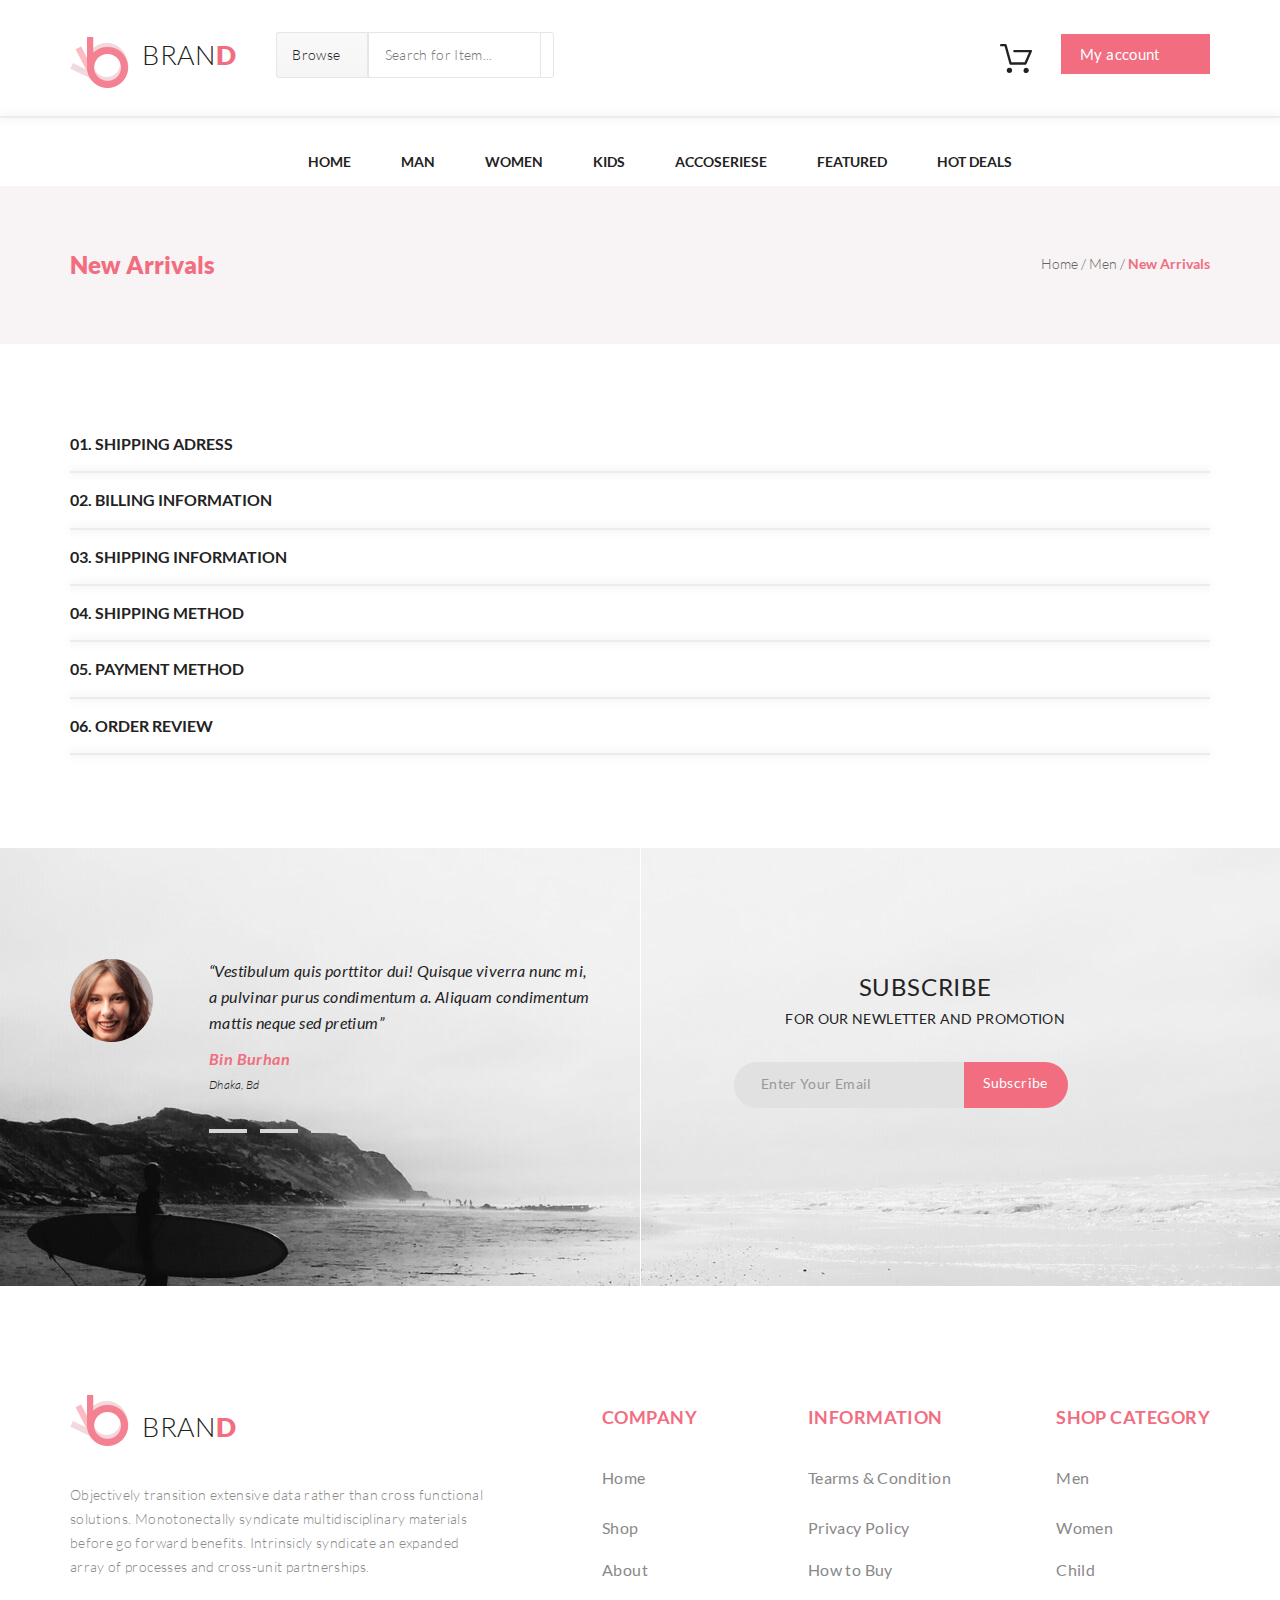
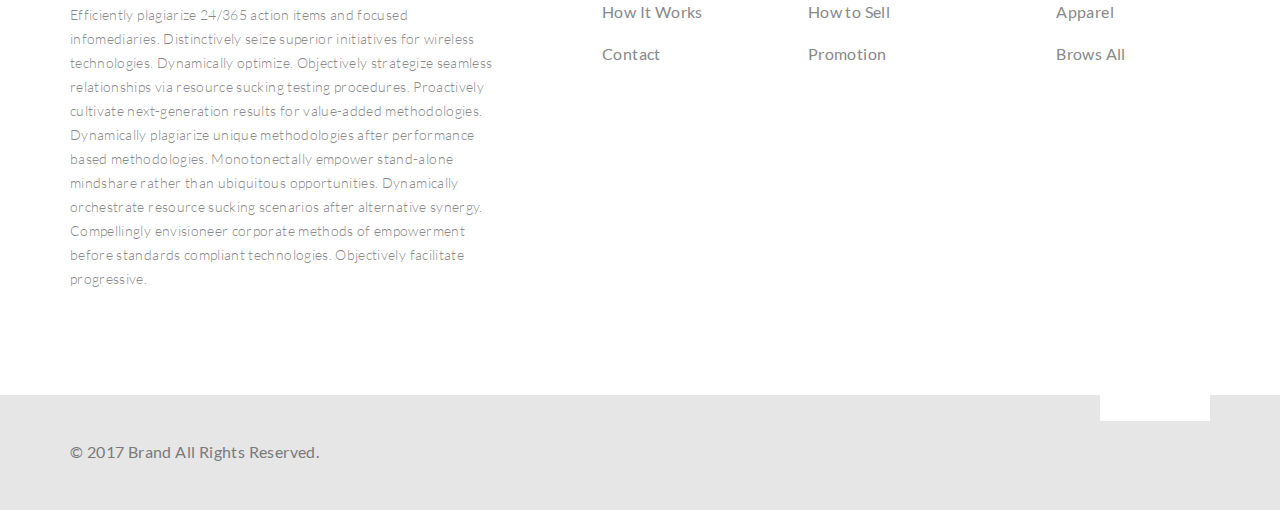
==== commit 54247a41: "shopping page finished, images decreased" ====
--- a/checkout.html
+++ b/checkout.html
@@ -27,7 +27,7 @@
 
                         <div class="header-left__browse-block">
                             <div class="header-left__relative">
-                                <button class="header-left__browse" href="#">Browse <i class="fas fa-caret-down"></i>
+                                <button class="header-left__browse">Browse <i class="fas fa-caret-down"></i>
                                 </button>
                                 <div class="drop-down">
                                     <div class="drop-down-flex">
@@ -801,14 +801,14 @@
                         <h6 class="shipping-part__smile-title">EMAIL ADDRESS<span
                                 class="shipping-part__smile-title_red">*</span></h6>
                         <label for="email"></label>
-                        <input class="shipping-part__email" type="email" checked id="email" name="email">
+                        <input class="shipping-part__email" type="email" id="email" name="email">
                         <!-- placeholder="Enter your email" -->
 
                         <h6 class="shipping-part__smile-title">PASSWORD<span
                                 class="shipping-part__smile-title_red">*</span>
                         </h6>
                         <label for="password"></label>
-                        <input class="shipping-part__password" type="password" checked id="password" name="password">
+                        <input class="shipping-part__password" type="password" id="password" name="password">
                         <!-- placeholder="Enter your password" -->
 
                         <p class="shipping-part__warning">* Required Fileds</p>
@@ -845,20 +845,6 @@
         </div>
     </section>
 
-
-
-
-
-
-
-
-
-
-
-
-
-
-
     <section class="subscribe">
         <div class="subscribe-wrap">
             <div class="container">
@@ -889,7 +875,8 @@
 
                         <div class="subscribe-flex__right-send">
                             <input class="subscribe-flex__right-input" type="text" placeholder="Enter Your Email">
-                            <a href="#"> <button class="subscribe-flex__right-button">Subscribe</button></a>
+                            <a class="subscribe-flex__right-button" href="#"><div class="subscribe-flex__right-button_text">
+                                    Subscribe</div></a>
                         </div>
                     </div>
                 </div>
--- a/css/style.min.css
+++ b/css/style.min.css
@@ -1,2 +1,2 @@
-@font-face{font-family:'Lato';font-style:normal;font-weight:900;src:url(../fonts/Lato-Black.ttf)}@font-face{font-family:'Lato';font-style:italic;font-weight:900;src:url(../fonts/Lato-BlackItalic.ttf)}@font-face{font-family:'Lato';font-style:normal;font-weight:700;src:url(../fonts/Lato-Bold.ttf)}@font-face{font-family:'Lato';font-style:italic;font-weight:700;src:url(../fonts/Lato-BoldItalic.ttf)}@font-face{font-family:'Lato';font-style:italic;font-weight:400;src:url(../fonts/Lato-Italic.ttf)}@font-face{font-family:'Lato';font-style:normal;font-weight:300;src:url(../fonts/Lato-Light.ttf)}@font-face{font-family:'Lato';font-style:italic;font-weight:300;src:url(../fonts/Lato-LightItalic.ttf)}@font-face{font-family:'Lato';font-style:normal;font-weight:400;src:url(../fonts/Lato-Regular.ttf)}@font-face{font-family:'Lato';font-style:normal;font-weight:100;src:url(../fonts/Lato-Thin.ttf)}@font-face{font-family:'Lato';font-style:italic;font-weight:100;src:url(../fonts/Lato-ThinItalic.ttf)}body{font-family:"Lato", sans-serif}.container{max-width:1140px;margin:0 auto}.header{background-color:#ffffff;min-height:100px}.header-flex{height:100%;display:-webkit-box;display:-ms-flexbox;display:flex;-webkit-box-pack:justify;-ms-flex-pack:justify;justify-content:space-between}.logo-link{display:-webkit-box;display:-ms-flexbox;display:flex;text-decoration:none}.header-form:active .drop-down{display:-webkit-box;display:-ms-flexbox;display:flex}.header-left{display:-webkit-box;display:-ms-flexbox;display:flex;-webkit-box-align:center;-ms-flex-align:center;align-items:center}.header-left__logo{width:59px;height:51px;padding-top:25px}.header-left__brand{padding-left:13px;font-size:27px;font-weight:300;text-transform:uppercase;letter-spacing:0.025em;color:#222222}.header-left__brand-red{font-weight:900;color:#f16d7f}.header-left__browse-block{display:-webkit-box;display:-ms-flexbox;display:flex;width:87px;margin:32px 0 30px 40px}.header-left__relative{position:relative}.header-left__browse{display:-webkit-box;display:-ms-flexbox;display:flex;padding:14px 16px 14px 15px;background-color:#cdcdcc;background-image:-webkit-gradient(linear, left top, left bottom, from(#f9f9f9), to(#f5f5f5));background-image:linear-gradient(180deg, #f9f9f9 0%, #f5f5f5 100%);border:1px solid #e6e6e6;border-radius:3px 0px 0px 3px;font-size:14px;font-weight:300;letter-spacing:0.025em;color:#222222;text-decoration:none;outline:none}.fa-caret-down{padding-left:10px;font-size:14px;color:#838383}.drop-down{position:absolute;display:none;top:43px;padding:20px;border:1px solid #e8e8e8;border-radius:5px;background-color:#ffffff;z-index:1}.drop-down:before{content:"";display:block;position:absolute;width:16px;height:16px;top:-9px;left:70px;-webkit-transform:rotate(45deg);transform:rotate(45deg);border-left:1px solid #e8e8e8;border-top:1px solid #e8e8e8;background-color:#ffffff}.header-left__browse-block:hover .drop-down{display:-webkit-box;display:-ms-flexbox;display:flex}.header-left__search{width:317px;padding-left:16px;text-align:left;background-color:#ffffff;border:1px solid #e6e6e6;border-right:none;font-size:14px;font-weight:300;letter-spacing:0.025em;line-height:2.29;color:#a4a4a4;outline:none}.header-left__button-search{border:solid 1px #e6e6e6;border-radius:0px 3px 3px 0px;background-color:#ffffff;outline:none}.fas .fa-search{line-height:2.29;font-size:14px;font-weight:400;color:#a4a4a4}.header-right{display:-webkit-box;display:-ms-flexbox;display:flex;-webkit-box-align:center;-ms-flex-align:center;align-items:center}.header-right__cart{position:relative}.header-right__cart-img{margin-top:41px;margin-bottom:31px}.header-right__cart:hover .cart{display:-webkit-box;display:-ms-flexbox;display:flex}.cart{position:absolute;display:none;-webkit-box-orient:vertical;-webkit-box-direction:normal;-ms-flex-direction:column;flex-direction:column;width:265px;top:90px;left:-25px;padding:20px;border:1px solid #e8e8e8;border-radius:5px;background-color:#ffffff;z-index:1}.cart-block:before{content:"";display:block;position:absolute;width:16px;height:16px;top:-9px;left:33px;-webkit-transform:rotate(45deg);transform:rotate(45deg);border-left:1px solid #e8e8e8;border-top:1px solid #e8e8e8;background-color:#ffffff}.cart-flex{display:-webkit-box;display:-ms-flexbox;display:flex;-webkit-box-pack:justify;-ms-flex-pack:justify;justify-content:space-between;padding-top:8px;padding-bottom:8px;border-bottom:1px solid #e8e8e8}.cart-flex:hover{-webkit-box-shadow:0 5px 8px rgba(0,0,0,0.16);box-shadow:0 5px 8px rgba(0,0,0,0.16)}.cart-head{padding-left:17px;font-size:12px;font-weight:700;text-transform:uppercase;color:#222222}.card__prise{padding-top:9px;padding-left:17px;font-size:12px;line-height:1.2;font-weight:400;text-transform:uppercase;color:#f16d7f}.cart-span-x{font-size:10px}.card__stars{padding-left:17px;font-size:12px;line-height:1.2;font-weight:400;text-transform:uppercase;color:#e4af48}.cart-x{padding-left:17px;padding-right:10px;padding-top:36px;font-size:16px;line-height:1.2;font-weight:400;text-transform:uppercase;color:#c0c0c0}.cart-flex-total{display:-webkit-box;display:-ms-flexbox;display:flex;-webkit-box-pack:justify;-ms-flex-pack:justify;justify-content:space-between;font-size:16px;font-weight:700;text-transform:uppercase;color:#222222}.cart-checkout{padding:19px 74px;font-size:14px;line-height:1.2;font-weight:700;text-transform:uppercase;text-decoration:none;color:#f16d7f;border:1px solid #f16d7f}.cart-checkout:hover{color:#ffffff;background-color:#f16d7f}.cart-go-to-cart{margin-top:11px;padding:19px 71px;font-size:14px;line-height:1.2;font-weight:700;text-transform:uppercase;color:#4a4a4a;border:1px solid #eaeaea;text-decoration:none}.cart-go-to-cart:hover{color:#eaeaea;background-color:#4a4a4a}.header-right__my-acc{display:block;margin-left:26px;padding:12px 0 11px 19px;text-decoration:none;font-size:15px;font-weight:400;letter-spacing:0.025em;color:#ffffff;width:130px;background-color:#f16d7f}.header-right__my-acc:hover{color:#f16d7f;background-color:#ffffff;border:1px solid #f16d7f;margin-left:24px}hr{-webkit-box-shadow:0 0 10px 0 rgba(0,0,0,0.17);box-shadow:0 0 10px 0 rgba(0,0,0,0.17);border:solid 0.2px #ececec}.header-bottom{background-color:#ffffff;min-height:51px}.header-bottom-menu{display:-webkit-box;display:-ms-flexbox;display:flex;-webkit-box-pack:center;-ms-flex-pack:center;justify-content:center;list-style-type:none}.header-bottom-menu__link{display:block;padding:20px 25px;text-decoration:none;font-size:14px;font-weight:700;text-transform:uppercase;color:#222222}.header-bottom-menu__line-women,.header-bottom-menu__line-men{width:75px;height:3px;margin-left:12px;background-color:#f16d7f}.header-bottom-menu__list:hover .mega-box{display:-webkit-box;display:-ms-flexbox;display:flex}.mega-box{position:absolute;display:none;padding:20px;border:1px solid #e8e8e8;border-radius:5px;background-color:#ffffff;z-index:1}.mega-box:before{content:"";display:block;position:absolute;width:16px;height:16px;top:-9px;left:33px;-webkit-transform:rotate(45deg);transform:rotate(45deg);border-left:1px solid #e8e8e8;border-top:1px solid #e8e8e8;background-color:#ffffff}.mega-flex{display:-webkit-box;display:-ms-flexbox;display:flex;-webkit-box-orient:vertical;-webkit-box-direction:normal;-ms-flex-direction:column;flex-direction:column}.mega-block{margin-right:45px}.mega-block:last-of-type{margin-right:0}.mega-box-ul,.drop-down-box-ul{-webkit-padding-start:0;padding-inline-start:0}.mega-head,.drop-down-head{width:235px;padding-bottom:8px;margin-bottom:8px;font-size:14px;font-weight:400;text-transform:uppercase;letter-spacing:0.025em;color:#232323;border-bottom:1px solid #e8e8e8}.mega-menu-list,.drop-down-list{position:relative;list-style-type:none}.mega-menu-list__link,.drop-down-list__link{display:block;text-decoration:none;font-size:14px;line-height:28px;font-weight:400;letter-spacing:0.025em;color:#646464}.mega-menu-list__link:hover,.drop-down-list__link:hover{color:#f16d7f}.mega-menu__img{margin-top:25px}.header-bottom_link:nth-child(n){padding-right:45px}.header-bottom_link:first-child{padding-left:235px}.slider{min-height:615px;background-color:#e8e8e8;background:url(../img/slider-men.jpg) center bottom no-repeat}.slider-flex{display:-webkit-box;display:-ms-flexbox;display:flex}.slider__line{margin-top:224px;width:12px;height:92px;background-color:#f16d7f}.slider__title{padding-left:12px}.slider__title-text{font-weight:900;letter-spacing:0.025em;color:#222222}.slider__title-text-big{font-size:60px;padding-top:170px}.slider__title-text-less{-webkit-margin-before:-37px;margin-block-start:-37px;-webkit-margin-after:0;margin-block-end:0;font-size:40px}.slider__title-text-less-red{font-size:40px;color:#f16d7f}.category{margin-top:62px;height:830px}.category-flex{display:-webkit-box;display:-ms-flexbox;display:flex;-webkit-box-pack:center;-ms-flex-pack:center;justify-content:center;margin-top:100px}.category-flex__left{margin-right:20px}.category-card{position:relative}.category-card:hover{-webkit-box-shadow:5px 5px 8px 8px rgba(0,0,0,0.16);box-shadow:5px 5px 8px 8px rgba(0,0,0,0.16)}.category-card-descr{position:absolute;padding-top:16px;padding-left:19px;padding-right:20px;background-color:#ffffff;top:25px}.category-card-descr__black{font-size:18px;font-weight:900;text-transform:uppercase;letter-spacing:0.025em;color:#222222}.category-card-descr__red{font-size:30px;color:#f16d7f}.product{margin-top:100px}.product-title{font-size:30px;font-weight:700;text-align:center;letter-spacing:0.025em;color:#222222}.product-text{font-size:14px;font-weight:400;text-align:center;letter-spacing:0.025em;color:#9f9f9f}.product-card,.you-may-card{display:block;position:relative;width:263px}.product-top,.you-may-card-block{display:-webkit-box;display:-ms-flexbox;display:flex;-webkit-box-pack:justify;-ms-flex-pack:justify;justify-content:space-between;margin-top:60px}.product-bottom{display:-webkit-box;display:-ms-flexbox;display:flex;-webkit-box-pack:justify;-ms-flex-pack:justify;justify-content:space-between;margin-top:60px}.product-card:hover{-webkit-box-shadow:0 5px 8px rgba(0,0,0,0.16);box-shadow:0 5px 8px rgba(0,0,0,0.16)}.product-card:hover .product-card__add{display:-webkit-box;display:-ms-flexbox;display:flex}.product-card:hover .product-card__img{-webkit-filter:brightness(50%);filter:brightness(50%);-o-object-fit:fill;object-fit:fill}.product-card__link{text-decoration:none}.product-card__descr,.you-may__descr{padding-top:19px;padding-left:17px;font-size:13px;font-weight:400;text-transform:uppercase;color:#222222;-webkit-margin-before:0;margin-block-start:0;-webkit-margin-after:0;margin-block-end:0}.product-card__prise-stars,.you-may__prise-stars{display:-webkit-box;display:-ms-flexbox;display:flex;-webkit-box-pack:justify;-ms-flex-pack:justify;justify-content:space-between;padding:14px 16px 23px 17px}.product-card__prise,.you-may__prise{font-size:16px;font-weight:700;text-transform:uppercase;color:#f16d7f}.product-card__stars,.you-may__stars{color:#9f9f9f;font-size:15px}.fa-star:hover{color:#e4af48}.product-card__add{position:absolute;top:98px;display:none;-webkit-box-pack:center;-ms-flex-pack:center;justify-content:center;width:100%}.add{border:1px solid #ffffff;padding:8px 12px;color:#ffffff;font-size:13px;font-weight:700;text-decoration:none;display:-webkit-box;display:-ms-flexbox;display:flex;-webkit-box-align:center;-ms-flex-align:center;align-items:center}.add-flex{width:125px;display:-webkit-box;display:-ms-flexbox;display:flex;-webkit-box-pack:justify;-ms-flex-pack:justify;justify-content:space-between;margin-top:-40px}.add__cart{padding-right:8px}.add_margin{padding-left:8px}.add__retweet{margin:8px 9px 8px 9px}.add__heart{margin:8px 9px 8px 9px}.add:hover{-webkit-box-shadow:0 0 10px #fff;box-shadow:0 0 10px #fff}.add-img{margin-right:7px}.product-button__link{display:block;margin-left:437px;margin-right:453px;margin-top:79px;margin-bottom:113px;padding:18px 43px 19px 24px;font-size:16px;font-weight:700;text-decoration:none;letter-spacing:0.025em;color:#ffffff;background-color:#f16d7f}.product-button__link:hover{color:#f16d7f;background-color:#ffffff;border:1px solid #f16d7f;margin-bottom:111px}.arrow{color:#ffffff;padding-left:8px}.product-button__link:hover .arrow{color:#f16d7f}.feature-flex{display:-webkit-box;display:-ms-flexbox;display:flex;padding-bottom:66px}.feature-flex__bg{width:75%;background-image:url(../img/feature/background.jpg);background-repeat:no-repeat;background-size:cover}.feature-flex__bg:hover{-webkit-box-shadow:5px 0 8px 8px rgba(0,0,0,0.16);box-shadow:5px 0 8px 8px rgba(0,0,0,0.16)}.feature-flex__head{font-size:53.7px;font-weight:700;letter-spacing:0.025em;color:#ffffff;-webkit-margin-before:0;margin-block-start:0;-webkit-margin-after:0;margin-block-end:0}.feature-flex__bg-sale{padding-top:146px;padding-left:39px}.feature-flex__bg-red{color:#f16d7f}.feature-flex__bg-text{padding-left:39px;font-size:32.2px}.feature-flex-box{height:529px;width:37%;background-color:#222224;padding:4px;padding-bottom:66px}.feature-flex-box__card{display:-webkit-box;display:-ms-flexbox;display:flex;-webkit-box-pack:justify;-ms-flex-pack:justify;justify-content:space-between;height:33%;-webkit-box-sizing:content-box;box-sizing:content-box;overflow-x:auto}.feature-flex-box__img{width:45px;height:32px;padding-top:48px;padding-left:35px}.feature-flex-box__card-descr{width:217px}.feature-flex-box__title{padding-top:30px;font-size:20px;font-weight:700;letter-spacing:0.025em;color:#fbfbfb;-webkit-margin-before:0;margin-block-start:0;-webkit-margin-after:0;margin-block-end:0}.feature-flex-box__descr{font-size:14px;line-height:24px;font-weight:300;letter-spacing:0.025em;color:#fbfbfb}.subscribe{background-image:url(../img/subscribe-bg.jpg);background-color:rgba(242,242,242,0.5);background-repeat:no-repeat;background-position:center;background-size:cover}.subscribe-flex{display:-webkit-box;display:-ms-flexbox;display:flex}.subscribe-flex__left{display:-webkit-box;display:-ms-flexbox;display:flex;min-height:438px;margin:0;width:50%;border-right:1px solid #ffffff}.subscribe-flex__left-img{width:83px;height:83px;margin-top:111px}.subscribe-flex__left-descr{-webkit-margin-before:0;margin-block-start:0;-webkit-margin-after:0;margin-block-end:0;margin:0;padding-left:28px;width:386px;font-size:16px;line-height:26px;font-weight:400;font-style:italic;letter-spacing:0.025em;color:#222224}.subscribe-flex__left-text{padding-top:110px}.subscribe-flex__left-text-red{padding-top:10px;font-size:16px;font-weight:700;letter-spacing:0.025em;color:#f16d7f}.subscribe-flex__left-text-black{font-size:12px;font-weight:300;color:#222224}.subscribe-flex__left-lines{display:-webkit-box;display:-ms-flexbox;display:flex}.line{margin-top:31px;width:38px;height:4px;z-index:5;margin-right:13px;background-color:#d6d6d6}.line:hover{background-color:#f16d7f}.subscribe-flex__right{width:50%;text-align:center}.subscribe-flex__right-text{padding-top:125px;font-size:24px;font-weight:400;text-transform:uppercase;letter-spacing:0.025em;color:#222224;-webkit-margin-before:0;margin-block-start:0;-webkit-margin-after:0;margin-block-end:0}.subscribe-flex__right-descr{margin:0;padding-top:10px;font-size:14px;text-transform:none}.subscribe-flex__right-send{position:relative;margin-top:35px;margin-left:93px;width:334px;background-color:#e1e1e1;border-radius:23px}.subscribe-flex__right-input{padding-top:14px;padding-bottom:16px;margin-left:-123px;border:none;outline:none;border-radius:23px;background-color:#e1e1e1;opacity:0.67;font-size:14px;font-weight:400;letter-spacing:0.025em;color:#222224}.subscribe-flex__right-button{position:absolute;top:0;right:0px;width:104px;height:46px;border:none;outline:none;background-color:#e1e1e1;background-color:#f16d7f;border-radius:0px 23px 23px 0px;font-size:14px;font-weight:400;letter-spacing:0.025em;color:#ffffff}.subscribe-flex__right-button:hover{color:#f16d7f;background-color:#ffffff;border:1px solid #f16d7f}.footer-top{display:-webkit-box;display:-ms-flexbox;display:flex;-webkit-box-pack:justify;-ms-flex-pack:justify;justify-content:space-between;margin-bottom:90px}.footer-top__about{width:427px}.footer-top__logo{display:-webkit-box;display:-ms-flexbox;display:flex}.footer-top__logo-img{margin-top:84px}.footer-top__logo-brand{text-decoration:none;padding-top:98px}.footer-top__brand{padding-left:16px;font-size:27px;font-weight:300;text-transform:uppercase;letter-spacing:0.025em;color:#222222}.footer-top__brand-red{font-weight:900;color:#f16d7f}.footer-top__about-descr{font-size:14px;line-height:24px;font-weight:300;letter-spacing:0.025em;color:#898989}.footer-top__company{display:-webkit-box;display:-ms-flexbox;display:flex;-webkit-box-orient:vertical;-webkit-box-direction:normal;-ms-flex-direction:column;flex-direction:column;margin-top:100px}.footer-top__inform{display:-webkit-box;display:-ms-flexbox;display:flex;-webkit-box-orient:vertical;-webkit-box-direction:normal;-ms-flex-direction:column;flex-direction:column;margin-top:100px}.footer-top__shop-categ{display:-webkit-box;display:-ms-flexbox;display:flex;-webkit-box-orient:vertical;-webkit-box-direction:normal;-ms-flex-direction:column;flex-direction:column;margin-top:100px}.footer-title{font-size:18px;line-height:26px;font-weight:700;letter-spacing:0.025em;color:#f16d7f}.footer-link{display:block;text-decoration:none;font-size:16px;line-height:42px;font-weight:400;letter-spacing:0.025em;color:#898989}.footer-link__first{line-height:59px}.footer-link:hover{color:#f16d7f}.footer-bottom{min-height:79px;background-color:#e6e6e6}.footer-flex{display:-webkit-box;display:-ms-flexbox;display:flex;-webkit-box-pack:justify;-ms-flex-pack:justify;justify-content:space-between}.footer-bottom__rights{padding:32px 0;font-size:16px;font-weight:400;letter-spacing:0.025em;color:#7a7a7a}.footer-bottom__social-link{margin:24px 0 23px 0;padding:8px 11px;font-size:16px;font-weight:400;letter-spacing:0.025em;color:#b2b2b2;background-color:#ffffff}.footer-bottom__social-link:hover{color:#f7f7f8;background-color:#f16d7f}.footer-bottom__social-link:active{opacity:0.08;background-color:#f16d7f;opacity:0.29;background-color:#ffffff}.breadcrumb{min-height:148px;background-color:#f8f3f4}.breadcrumb-flex{display:-webkit-box;display:-ms-flexbox;display:flex;-webkit-box-pack:justify;-ms-flex-pack:justify;justify-content:space-between;margin-top:-20px}.breadcrumb-category{padding:65px 0;font-size:24px;font-weight:900;color:#f16d7f}.breadcrumb-category-list{padding:68px 0}.breadcrumb-category-link{text-decoration:none;font-size:14px;font-weight:300;color:#636363}.breadcrumb-category-link:nth-child(n)::after{content:" /"}.breadcrumb-category-link:last-child::after{content:" "}.breadcrumb-category-link:last-of-type{font-weight:bold;color:#f16d7f}.image-slide{border:solid 1px #eaeaea;background-color:#f7f7f7;background-image:url(../img/single-page/img-slide-girl.jpg);background-repeat:no-repeat;background-position:center}.image-slide-flex{height:777px;display:-webkit-box;display:-ms-flexbox;display:flex;-webkit-box-pack:justify;-ms-flex-pack:justify;justify-content:space-between;-webkit-box-align:center;-ms-flex-align:center;align-items:center}.image-slide__Link-left:hover,.image-slide__link-right:hover{-webkit-box-shadow:0 5px 8px rgba(0,0,0,0.16);box-shadow:0 5px 8px rgba(0,0,0,0.16)}.image-slide__arrow-left{display:block}.image-slide__arrow-right{display:block}.product-descr{width:1141px;border:solid 1px #eaeaea;background-color:#ffffff;margin-top:-70px;text-align:center}.product-descr__categoty{padding-top:73px;font-size:14px;font-weight:bold;color:#f16d7f;text-transform:uppercase}.product-descr__line{display:-webkit-box;display:-ms-flexbox;display:flex;-webkit-box-pack:center;-ms-flex-pack:center;justify-content:center;margin-top:15px}.product-descr__line-grey{width:49px;height:1px;background-color:#eaeaea}.product-descr__line-red{width:49px;height:2px;margin-top:-1px;border:solid 1px #eaeaea;background-color:#f16d7f}.product-descr__name{padding-top:18px;font-size:18px;font-weight:900;color:#4d4d4d;text-transform:uppercase}.product-descr__stars{padding-top:24px;font-size:19px;color:#e4af48}.product-descr__text{padding-top:26px;padding-left:262px;width:618px;font-size:14px;font-weight:300;line-height:1.71;color:#5e5e5e}.product-descr-flex{display:-webkit-box;display:-ms-flexbox;display:flex;-webkit-box-pack:center;-ms-flex-pack:center;justify-content:center;padding-top:28px}.product-descr__material,.product-descr__designer{font-size:14px;font-weight:bold;color:#b9b9b9}.product-descr__designer{padding-left:44px}.product-descr__material-type,.product-descr__designer-name{color:#2f2f2f}.product-descr__price{padding-top:37px;font-size:24px;font-weight:bold;color:#f16d7f}.product-descr__hr{width:642px;margin-top:43px;color:#eaeaea}.product-descr__choose{padding-top:63px}.product-descr__choose-flex{display:-webkit-box;display:-ms-flexbox;display:flex;-webkit-box-pack:center;-ms-flex-pack:center;justify-content:center}.product-descr__choose-block{width:33%;margin:0}.product-descr__choose-block-title{font-size:14px;font-weight:bold;color:#2f2f2f}.product-descr__choose-block-title:nth-child(2){margin-left:-15px}.product-descr__choose-block-title:last-of-type{margin-left:-42px}.product-descr__details{margin-top:16px;display:-webkit-box;display:-ms-flexbox;display:flex;width:144px;padding:12px 0 13px 15px;margin-left:130px;border:solid 1px #eaeaea;background-color:#ffffff}.product-descr__choose-block-select{display:-webkit-inline-box;display:-ms-inline-flexbox;display:inline-flex}.product-descr__choose-block-select-color{margin-top:6px;width:12px;height:12px;background-color:#f16d7f}.product-descr__choose-block-select-color-text{padding-left:11px;font-size:13px;line-height:1.85;color:#bcbcbc}.fa-chevron-down{margin-left:67px;font-size:1;color:#bcbcbc}.product-descr__button-flex{display:-webkit-box;display:-ms-flexbox;display:flex;margin-top:28px;margin-bottom:122px;padding:16px 206px;border:solid 1px #f16d7f;background-color:#ffffff}.product-descr__button-img_white{display:none}.product-descr__button-text{padding-top:3px;padding-left:15px;font-size:16px;font-weight:bold;color:#f16d7f}.product-descr__button-flex:hover{background-color:#f16d7f}.product-descr__button-flex:hover .product-descr__button-img_white{display:-webkit-box;display:-ms-flexbox;display:flex}.product-descr__button-flex:hover .product-descr__button-img{display:none}.product-descr__button-flex:hover .product-descr__button-text{color:#ffffff}.you-may{margin-top:119px}.you-may__title{text-align:center;font-size:24px;font-weight:900;color:#4d4d4d;text-transform:uppercase}.you-may-card-block{margin:72px 0}.you-may__stars{color:#e4af48}.shipping{margin-top:81px;margin-bottom:93px}.shipping__details_summary{display:block;padding-top:10px;padding-bottom:10px;font-size:16px;font-weight:bold;color:#222222;text-transform:uppercase;outline:none}.shipping__details_summary::marker{display:none}.shipping-flex{display:-webkit-box;display:-ms-flexbox;display:flex;-webkit-box-pack:justify;-ms-flex-pack:justify;justify-content:space-between;margin-bottom:79px}.shipping-part__left{margin-left:35px}.shipping-part__title{font-size:13px;text-transform:uppercase;color:#222222}.shipping-part__text{font-size:13px;color:#b3b2b2}.shipping-part__radio-button{display:-webkit-box;display:-ms-flexbox;display:flex;-webkit-box-orient:vertical;-webkit-box-direction:normal;-ms-flex-direction:column;flex-direction:column;margin-top:30px;text-transform:uppercase;font-size:12px}.radio-button__register{margin-top:20px}#guest{margin-right:14px}.radio-button__lebel-guest{margin-top:1.54px}#register{margin-right:14px;line-height:1.54}input[type="radio"],label{cursor:pointer}input[type="radio"]{position:relative;height:14px;width:14px;-webkit-appearance:none;-moz-appearance:none;appearance:none;outline:none}input[type="radio"]::before{content:"";position:absolute;top:50%;left:50%;width:14px;height:14px;border-radius:50%;-webkit-transform:translate(-50%, -50%);transform:translate(-50%, -50%);background-color:white;border:2px solid #222222}input[type="radio"]:checked::after{content:"";position:absolute;top:50%;left:50%;width:6px;height:6px;border-radius:50%;background-color:#222222;-webkit-transform:translate(-50%, -50%);transform:translate(-50%, -50%);visibility:visible}.shipping-part__text-arrow{margin-top:18px;margin-bottom:38px}.shipping-part__text_link{display:block;padding-top:15px;font-size:13px;color:#b3b2b2;text-decoration:none}.shipping-part__button{padding:19px 54px;font-size:14px;font-weight:bold;color:#4a4a4a;text-transform:uppercase;text-decoration:none;border:solid 1px #eaeaea;background-color:#ffffff}.shipping-part__button:hover{background-color:#4a4a4a;color:#ffffff}.shipping-part__smile-title{font-size:12px;color:#222222;text-transform:uppercase}.shipping-part__smile-title_red{font-size:17px;color:#ff0d0d}.shipping-part__email,.shipping-part__password{width:390px;height:45px;border:solid 1px #eaeaea;background-color:#ffffff;outline:none}.shipping-part__warning{padding-top:22px;font-size:13px;color:#ff0d0d}.shipping-part__send{margin-top:32px}.shipping-part__send-link{padding:19px 81px 19px 55px;border:solid 1px #eaeaea;background-color:#ffffff;font-size:14px;font-weight:bold;color:#4a4a4a;text-transform:uppercase;text-decoration:none}.shipping-part__send-link:hover{background-color:#4a4a4a;color:#ffffff}.shipping-part__send-link-forgot{padding-left:32px;font-size:14px;color:#222222;text-decoration:none}.shipping__hr{background-color:#e8e8e8}.chooses{margin-top:70px;background:#fff}.chooses-flex,.sort{display:-webkit-box;display:-ms-flexbox;display:flex}.chooses__aside{width:243px}.chooses-category{position:relative;margin-bottom:18px;padding-left:11px;padding-top:12px;padding-bottom:12px;border-bottom:1px solid #ebebeb;border-left:5px solid #f16d7f;font-size:14px;font-weight:bold;line-height:1.43;text-transform:uppercase}.chooses-category:first-child{color:#f16d7f}.chooses-category__summary{display:-webkit-box;display:-ms-flexbox;display:flex;-webkit-box-pack:justify;-ms-flex-pack:justify;justify-content:space-between;direction:rtl;outline:none}.chooses-category__summary::-webkit-details-marker{display:none}.chooses-category__summary::before{content:'\25B6'}.chooses-category[open]>.chooses-category__summary::before{content:'\25BC'}.chooses-category__list{position:absolute;display:block;width:200px;margin-left:-40px;font-size:14px;line-height:2.36;color:#6f6e6e;text-transform:none;list-style-type:none;background-color:#ffffff;z-index:1}.chooses-flex__colimn{margin-left:50px}.chooses__trend-sise-prise{margin-top:5px;display:-webkit-box;display:-ms-flexbox;display:flex}.chooses__title{font-size:14px;font-weight:bold;line-height:1.43;color:#6f6e6e;text-transform:uppercase}.chooses__title_list{display:-webkit-box;display:-ms-flexbox;display:flex;width:176px;list-style-type:none;-webkit-margin-before:0;margin-block-start:0;-webkit-margin-after:0;margin-block-end:0;-webkit-padding-start:0;padding-inline-start:0}.chooses__title_link{padding-top:5px;font-size:14px;color:#6f6e6e;line-height:1.86;text-decoration:none}.chooses__title_link-line{margin:0 5px 0px 5px;font-size:2px;color:#dfdfdf}.chooses__size{margin-left:115px}.chooses__size_checkbox-top{display:-webkit-box;display:-ms-flexbox;display:flex}.chooses__size_checkbox-bottom{display:-webkit-box;display:-ms-flexbox;display:flex}.chooses__size-box{width:50px;margin-right:23px}.chooses__label{font-family:OpenSans;font-size:14px;line-height:1.43;color:#6f6e6e}.chooses__input{margin-top:10px}.chooses__prise{margin-left:50px}.chooses__prise_range{margin-top:10px;width:262px}.prise__range{display:-webkit-box;display:-ms-flexbox;display:flex;-webkit-box-pack:justify;-ms-flex-pack:justify;justify-content:space-between;margin-top:10px}.chooses__title_prise{font-weight:normal}.sort{margin-top:41px;background-color:#f3f3f3}.sort__by,.show__by{display:-webkit-box;display:-ms-flexbox;display:flex;border:solid 1px #ebebeb;margin:10px 0 10px 9px}.sort__by_title,.show__by_title{padding:13px 8px 7px 13px;background-color:#ffffff;font-size:14px;color:#6f6e6e;border-right:none}.sort-name,.show-name{margin-top:-1px;margin-bottom:-1px}.sort-name__options,.show-name__options{font:normal 14px Lato;padding:11px 8px 11px 11px;color:#6f6e6e;outline:none;border:solid 1px #ebebeb}.all-products-row{display:-webkit-box;display:-ms-flexbox;display:flex;-webkit-box-pack:justify;-ms-flex-pack:justify;justify-content:space-between;margin-top:51px}.product-card__add-bottom{position:absolute;top:100px;display:-webkit-box;display:-ms-flexbox;display:flex;-webkit-box-pack:justify;-ms-flex-pack:justify;justify-content:space-between}.pagination-flex{display:-webkit-box;display:-ms-flexbox;display:flex;-webkit-box-pack:justify;-ms-flex-pack:justify;justify-content:space-between;margin-top:43px}.pagination__links{padding:16px 15px 15px;border-radius:3px;border:solid 1px #ebebeb;background-color:#ffffff}.pagination__pages{font-size:16px;font-weight:300;color:#c4c4c4;text-decoration:none}.pagination__pages:hover{color:#f16d7f}.pagination__view-all{padding:16px 45px 15px 47px;border-radius:3px;border:solid 1px #f16d7f;background-color:#ffffff}.pagination__view-all:hover{background-color:#f16d7f}.pagination__view-all:hover .pagination__view-all_link{color:#ffffff}.pagination__view-all_link{font-size:16px;font-weight:300;color:#f16d7f;text-decoration:none}.product-page-box__feature-flesh{width:inherit;height:341px;display:-webkit-box;display:-ms-flexbox;display:flex;-webkit-box-pack:space-evenly;-ms-flex-pack:space-evenly;justify-content:space-evenly;margin-top:110px;padding-bottom:0}.product-page-box__img{margin-left:90px}.product-page-box__card-descr{width:308px;-webkit-box-sizing:border-box;box-sizing:border-box}.product-page-box__title{text-align:center}.shopping-cart-table{width:1612px;margin-top:90px;margin-bottom:44px;border-bottom:1px solid #eaeaea}.shopping-cart__title{text-align:left;font-size:13px;line-height:20px;font-weight:700;text-transform:uppercase;letter-spacing:-0.015em;color:#222222;border-bottom:1px solid #eaeaea}tbody{border-bottom:1px solid #eaeaea}.shopping-cart__flex{display:-webkit-box;display:-ms-flexbox;display:flex}.shopping-cart__descr,.fa-times-circle{font-size:13px;font-weight:400;color:#656565}.shopping-cart__descr-card_img{margin-top:22px;margin-bottom:25px}.shopping-cart__descr-card_descr{margin-top:10px;margin-left:21px}.shopping-cart__descr-card_heading{font-size:13px;font-weight:400;text-transform:uppercase;color:#222222}.shopping-cart__descr-card_stars{margin-top:-10px;font-size:13px;font-weight:400;text-transform:uppercase;color:#e4af48}.fa-times-circle:hover{color:#e4af48}.color__title,.size__title{padding-top:10px;font-size:13px;font-weight:400;color:#575757}.color__descr,.size__descr{font-size:13px;font-weight:300;color:#6f6e6e}.shopping-cart__quantity{width:54px;background-color:#ffffff;outline:none;border-spacing:0;border:1px solid #eaeaea;padding:10px 0 10px 24px}.shopping-cart__center{padding-left:24px}.shopping-cart__buttons-flex{display:-webkit-box;display:-ms-flexbox;display:flex;-webkit-box-pack:justify;-ms-flex-pack:justify;justify-content:space-between;margin-top:44px;margin-bottom:63px}.continue,.clear{font-size:14px;font-weight:700;text-transform:uppercase;color:#4a4a4a;background-color:#ffffff;border:1px solid #eaeaea;padding:20px 39px}.continue:hover,.clear:hover{color:#ffffff;background-color:#4a4a4a}.shopping-cart__shipp-coupon-total{display:-webkit-box;display:-ms-flexbox;display:flex;-webkit-box-pack:justify;-ms-flex-pack:justify;justify-content:space-between}
+@font-face{font-family:'Lato';font-style:normal;font-weight:900;src:url(../fonts/Lato-Black.ttf)}@font-face{font-family:'Lato';font-style:italic;font-weight:900;src:url(../fonts/Lato-BlackItalic.ttf)}@font-face{font-family:'Lato';font-style:normal;font-weight:700;src:url(../fonts/Lato-Bold.ttf)}@font-face{font-family:'Lato';font-style:italic;font-weight:700;src:url(../fonts/Lato-BoldItalic.ttf)}@font-face{font-family:'Lato';font-style:italic;font-weight:400;src:url(../fonts/Lato-Italic.ttf)}@font-face{font-family:'Lato';font-style:normal;font-weight:300;src:url(../fonts/Lato-Light.ttf)}@font-face{font-family:'Lato';font-style:italic;font-weight:300;src:url(../fonts/Lato-LightItalic.ttf)}@font-face{font-family:'Lato';font-style:normal;font-weight:400;src:url(../fonts/Lato-Regular.ttf)}@font-face{font-family:'Lato';font-style:normal;font-weight:100;src:url(../fonts/Lato-Thin.ttf)}@font-face{font-family:'Lato';font-style:italic;font-weight:100;src:url(../fonts/Lato-ThinItalic.ttf)}body{font-family:"Lato", sans-serif}.container{max-width:1140px;margin:0 auto}.header{background-color:#ffffff;min-height:100px}.header-flex{height:100%;display:-webkit-box;display:-ms-flexbox;display:flex;-webkit-box-pack:justify;-ms-flex-pack:justify;justify-content:space-between}.logo-link{display:-webkit-box;display:-ms-flexbox;display:flex;text-decoration:none}.header-form:active .drop-down{display:-webkit-box;display:-ms-flexbox;display:flex}.header-left{display:-webkit-box;display:-ms-flexbox;display:flex;-webkit-box-align:center;-ms-flex-align:center;align-items:center}.header-left__logo{width:59px;height:51px;padding-top:25px}.header-left__brand{padding-left:13px;font-size:27px;font-weight:300;text-transform:uppercase;letter-spacing:0.025em;color:#222222}.header-left__brand-red{font-weight:900;color:#f16d7f}.header-left__browse-block{display:-webkit-box;display:-ms-flexbox;display:flex;width:87px;margin:32px 0 30px 40px}.header-left__relative{position:relative}.header-left__browse{display:-webkit-box;display:-ms-flexbox;display:flex;padding:14px 16px 14px 15px;background-color:#cdcdcc;background-image:-webkit-gradient(linear, left top, left bottom, from(#f9f9f9), to(#f5f5f5));background-image:linear-gradient(180deg, #f9f9f9 0%, #f5f5f5 100%);border:1px solid #e6e6e6;border-radius:3px 0px 0px 3px;font-size:14px;font-weight:300;letter-spacing:0.025em;color:#222222;text-decoration:none;outline:none}.fa-caret-down{padding-left:10px;font-size:14px;color:#838383}.drop-down{position:absolute;display:none;top:43px;padding:20px;border:1px solid #e8e8e8;border-radius:5px;background-color:#ffffff;z-index:1}.drop-down:before{content:"";display:block;position:absolute;width:16px;height:16px;top:-9px;left:70px;-webkit-transform:rotate(45deg);transform:rotate(45deg);border-left:1px solid #e8e8e8;border-top:1px solid #e8e8e8;background-color:#ffffff}.header-left__browse-block:hover .drop-down{display:-webkit-box;display:-ms-flexbox;display:flex}.header-left__search{width:317px;padding-left:16px;text-align:left;background-color:#ffffff;border:1px solid #e6e6e6;border-right:none;font-size:14px;font-weight:300;letter-spacing:0.025em;line-height:2.29;color:#a4a4a4;outline:none}.header-left__button-search{border:solid 1px #e6e6e6;border-radius:0px 3px 3px 0px;background-color:#ffffff;outline:none}.fas .fa-search{line-height:2.29;font-size:14px;font-weight:400;color:#a4a4a4}.header-right{display:-webkit-box;display:-ms-flexbox;display:flex;-webkit-box-align:center;-ms-flex-align:center;align-items:center}.header-right__cart{position:relative}.header-right__cart-img{margin-top:41px;margin-bottom:31px}.header-right__cart:hover .cart{display:-webkit-box;display:-ms-flexbox;display:flex}.cart{position:absolute;display:none;-webkit-box-orient:vertical;-webkit-box-direction:normal;-ms-flex-direction:column;flex-direction:column;width:265px;top:90px;left:-25px;padding:20px;border:1px solid #e8e8e8;border-radius:5px;background-color:#ffffff;z-index:1}.cart-block:before{content:"";display:block;position:absolute;width:16px;height:16px;top:-9px;left:33px;-webkit-transform:rotate(45deg);transform:rotate(45deg);border-left:1px solid #e8e8e8;border-top:1px solid #e8e8e8;background-color:#ffffff}.cart-flex{display:-webkit-box;display:-ms-flexbox;display:flex;-webkit-box-pack:justify;-ms-flex-pack:justify;justify-content:space-between;padding-top:8px;padding-bottom:8px;border-bottom:1px solid #e8e8e8}.cart-flex:hover{-webkit-box-shadow:0 5px 8px rgba(0,0,0,0.16);box-shadow:0 5px 8px rgba(0,0,0,0.16)}.cart-head{padding-left:17px;font-size:12px;font-weight:700;text-transform:uppercase;color:#222222}.card__prise{padding-top:9px;padding-left:17px;font-size:12px;line-height:1.2;font-weight:400;text-transform:uppercase;color:#f16d7f}.cart-span-x{font-size:10px}.card__stars{padding-left:17px;font-size:12px;line-height:1.2;font-weight:400;text-transform:uppercase;color:#e4af48}.cart-x{padding-left:17px;padding-right:10px;padding-top:36px;font-size:16px;line-height:1.2;font-weight:400;text-transform:uppercase;color:#c0c0c0}.cart-flex-total{display:-webkit-box;display:-ms-flexbox;display:flex;-webkit-box-pack:justify;-ms-flex-pack:justify;justify-content:space-between;font-size:16px;font-weight:700;text-transform:uppercase;color:#222222}.cart-checkout{padding:19px 74px;font-size:14px;line-height:1.2;font-weight:700;text-transform:uppercase;text-decoration:none;color:#f16d7f;border:1px solid #f16d7f}.cart-checkout:hover{color:#ffffff;background-color:#f16d7f}.cart-go-to-cart{margin-top:11px;padding:19px 71px;font-size:14px;line-height:1.2;font-weight:700;text-transform:uppercase;color:#4a4a4a;border:1px solid #eaeaea;text-decoration:none}.cart-go-to-cart:hover{color:#eaeaea;background-color:#4a4a4a}.header-right__my-acc{display:block;margin-left:26px;padding:12px 0 11px 19px;text-decoration:none;font-size:15px;font-weight:400;letter-spacing:0.025em;color:#ffffff;width:130px;background-color:#f16d7f}.header-right__my-acc:hover{color:#f16d7f;background-color:#ffffff;border:1px solid #f16d7f;margin-left:24px}hr{-webkit-box-shadow:0 0 10px 0 rgba(0,0,0,0.17);box-shadow:0 0 10px 0 rgba(0,0,0,0.17);border:solid 0.2px #ececec}.header-bottom{background-color:#ffffff;min-height:51px}.header-bottom-menu{display:-webkit-box;display:-ms-flexbox;display:flex;-webkit-box-pack:center;-ms-flex-pack:center;justify-content:center;list-style-type:none}.header-bottom-menu__link{display:block;padding:20px 25px;text-decoration:none;font-size:14px;font-weight:700;text-transform:uppercase;color:#222222}.header-bottom-menu__line-women,.header-bottom-menu__line-men{width:75px;height:3px;margin-left:12px;background-color:#f16d7f}.header-bottom-menu__list:hover .mega-box{display:-webkit-box;display:-ms-flexbox;display:flex}.mega-box{position:absolute;display:none;padding:20px;border:1px solid #e8e8e8;border-radius:5px;background-color:#ffffff;z-index:1}.mega-box:before{content:"";display:block;position:absolute;width:16px;height:16px;top:-9px;left:33px;-webkit-transform:rotate(45deg);transform:rotate(45deg);border-left:1px solid #e8e8e8;border-top:1px solid #e8e8e8;background-color:#ffffff}.mega-flex{display:-webkit-box;display:-ms-flexbox;display:flex;-webkit-box-orient:vertical;-webkit-box-direction:normal;-ms-flex-direction:column;flex-direction:column}.mega-block{margin-right:45px}.mega-block:last-of-type{margin-right:0}.mega-box-ul,.drop-down-box-ul{-webkit-padding-start:0;padding-inline-start:0}.mega-head,.drop-down-head{width:235px;padding-bottom:8px;margin-bottom:8px;font-size:14px;font-weight:400;text-transform:uppercase;letter-spacing:0.025em;color:#232323;border-bottom:1px solid #e8e8e8}.mega-menu-list,.drop-down-list{position:relative;list-style-type:none}.mega-menu-list__link,.drop-down-list__link{display:block;text-decoration:none;font-size:14px;line-height:28px;font-weight:400;letter-spacing:0.025em;color:#646464}.mega-menu-list__link:hover,.drop-down-list__link:hover{color:#f16d7f}.mega-menu__img{margin-top:25px}.header-bottom_link:nth-child(n){padding-right:45px}.header-bottom_link:first-child{padding-left:235px}.slider{min-height:615px;background-color:#e8e8e8;background:url(../img/slider-men.jpg) center bottom no-repeat}.slider-flex{display:-webkit-box;display:-ms-flexbox;display:flex}.slider__line{margin-top:224px;width:12px;height:92px;background-color:#f16d7f}.slider__title{padding-left:12px}.slider__title-text{font-weight:900;letter-spacing:0.025em;color:#222222}.slider__title-text-big{font-size:60px;padding-top:170px}.slider__title-text-less{-webkit-margin-before:-37px;margin-block-start:-37px;-webkit-margin-after:0;margin-block-end:0;font-size:40px}.slider__title-text-less-red{font-size:40px;color:#f16d7f}.category{margin-top:62px;height:830px}.category-flex{display:-webkit-box;display:-ms-flexbox;display:flex;-webkit-box-pack:center;-ms-flex-pack:center;justify-content:center;margin-top:100px}.category-flex__left{margin-right:20px}.category-card{position:relative}.category-card:hover{-webkit-box-shadow:5px 5px 8px 8px rgba(0,0,0,0.16);box-shadow:5px 5px 8px 8px rgba(0,0,0,0.16)}.category-card-descr{position:absolute;padding-top:16px;padding-left:19px;padding-right:20px;background-color:#ffffff;top:25px}.category-card-descr__black{font-size:18px;font-weight:900;text-transform:uppercase;letter-spacing:0.025em;color:#222222}.category-card-descr__red{font-size:30px;color:#f16d7f}.product{margin-top:100px}.product-title{font-size:30px;font-weight:700;text-align:center;letter-spacing:0.025em;color:#222222}.product-text{font-size:14px;font-weight:400;text-align:center;letter-spacing:0.025em;color:#9f9f9f}.product-card,.you-may-card{display:block;position:relative;width:263px}.product-top,.you-may-card-block{display:-webkit-box;display:-ms-flexbox;display:flex;-webkit-box-pack:justify;-ms-flex-pack:justify;justify-content:space-between;margin-top:60px}.product-bottom{display:-webkit-box;display:-ms-flexbox;display:flex;-webkit-box-pack:justify;-ms-flex-pack:justify;justify-content:space-between;margin-top:60px}.product-card:hover{-webkit-box-shadow:0 5px 8px rgba(0,0,0,0.16);box-shadow:0 5px 8px rgba(0,0,0,0.16)}.product-card:hover .product-card__add{display:-webkit-box;display:-ms-flexbox;display:flex}.product-card:hover .product-card__img{-webkit-filter:brightness(50%);filter:brightness(50%);-o-object-fit:fill;object-fit:fill}.product-card__link{text-decoration:none}.product-card__descr,.you-may__descr{padding-top:19px;padding-left:17px;font-size:13px;font-weight:400;text-transform:uppercase;color:#222222;-webkit-margin-before:0;margin-block-start:0;-webkit-margin-after:0;margin-block-end:0}.product-card__prise-stars,.you-may__prise-stars{display:-webkit-box;display:-ms-flexbox;display:flex;-webkit-box-pack:justify;-ms-flex-pack:justify;justify-content:space-between;padding:14px 16px 23px 17px}.product-card__prise,.you-may__prise{font-size:16px;font-weight:700;text-transform:uppercase;color:#f16d7f}.product-card__stars,.you-may__stars{color:#9f9f9f;font-size:15px}.fa-star:hover{color:#e4af48}.product-card__add{position:absolute;top:98px;display:none;-webkit-box-pack:center;-ms-flex-pack:center;justify-content:center;width:100%}.add{border:1px solid #ffffff;padding:8px 12px;color:#ffffff;font-size:13px;font-weight:700;text-decoration:none;display:-webkit-box;display:-ms-flexbox;display:flex;-webkit-box-align:center;-ms-flex-align:center;align-items:center}.add-flex{width:125px;display:-webkit-box;display:-ms-flexbox;display:flex;-webkit-box-pack:justify;-ms-flex-pack:justify;justify-content:space-between;margin-top:-40px}.add__cart{padding-right:8px}.add_margin{padding-left:8px}.add__retweet{margin:8px 9px 8px 9px}.add__heart{margin:8px 9px 8px 9px}.add:hover{-webkit-box-shadow:0 0 10px #fff;box-shadow:0 0 10px #fff}.add-img{margin-right:7px}.product-button__link{display:block;margin-left:437px;margin-right:453px;margin-top:79px;margin-bottom:113px;padding:18px 43px 19px 24px;font-size:16px;font-weight:700;text-decoration:none;letter-spacing:0.025em;color:#ffffff;background-color:#f16d7f}.product-button__link:hover{color:#f16d7f;background-color:#ffffff;border:1px solid #f16d7f;margin-bottom:111px}.arrow{color:#ffffff;padding-left:8px}.product-button__link:hover .arrow{color:#f16d7f}.feature-flex{display:-webkit-box;display:-ms-flexbox;display:flex;padding-bottom:66px}.feature-flex__bg{width:75%;background-image:url(../img/feature/background.jpg);background-repeat:no-repeat;background-size:cover}.feature-flex__bg:hover{-webkit-box-shadow:5px 0 8px 8px rgba(0,0,0,0.16);box-shadow:5px 0 8px 8px rgba(0,0,0,0.16)}.feature-flex__head{font-size:53.7px;font-weight:700;letter-spacing:0.025em;color:#ffffff;-webkit-margin-before:0;margin-block-start:0;-webkit-margin-after:0;margin-block-end:0}.feature-flex__bg-sale{padding-top:146px;padding-left:39px}.feature-flex__bg-red{color:#f16d7f}.feature-flex__bg-text{padding-left:39px;font-size:32.2px}.feature-flex-box{height:529px;width:37%;background-color:#222224;padding:4px;padding-bottom:66px}.feature-flex-box__card{display:-webkit-box;display:-ms-flexbox;display:flex;-webkit-box-pack:justify;-ms-flex-pack:justify;justify-content:space-between;height:33%;-webkit-box-sizing:content-box;box-sizing:content-box;overflow-x:auto}.feature-flex-box__img{width:45px;height:32px;padding-top:48px;padding-left:35px}.feature-flex-box__card-descr{width:217px}.feature-flex-box__title{padding-top:30px;font-size:20px;font-weight:700;letter-spacing:0.025em;color:#fbfbfb;-webkit-margin-before:0;margin-block-start:0;-webkit-margin-after:0;margin-block-end:0}.feature-flex-box__descr{font-size:14px;line-height:24px;font-weight:300;letter-spacing:0.025em;color:#fbfbfb}.subscribe{background-image:url(../img/subscribe-bg.jpg);background-color:rgba(242,242,242,0.5);background-repeat:no-repeat;background-position:center;background-size:cover}.subscribe-flex{display:-webkit-box;display:-ms-flexbox;display:flex}.subscribe-flex__left{display:-webkit-box;display:-ms-flexbox;display:flex;min-height:438px;margin:0;width:50%;border-right:1px solid #ffffff}.subscribe-flex__left-img{width:83px;height:83px;margin-top:111px}.subscribe-flex__left-descr{-webkit-margin-before:0;margin-block-start:0;-webkit-margin-after:0;margin-block-end:0;margin:0;padding-left:28px;width:386px;font-size:16px;line-height:26px;font-weight:400;font-style:italic;letter-spacing:0.025em;color:#222224}.subscribe-flex__left-text{padding-top:110px}.subscribe-flex__left-text-red{padding-top:10px;font-size:16px;font-weight:700;letter-spacing:0.025em;color:#f16d7f}.subscribe-flex__left-text-black{font-size:12px;font-weight:300;color:#222224}.subscribe-flex__left-lines{display:-webkit-box;display:-ms-flexbox;display:flex}.line{margin-top:31px;width:38px;height:4px;z-index:5;margin-right:13px;background-color:#d6d6d6}.line:hover{background-color:#f16d7f}.subscribe-flex__right{width:50%;text-align:center}.subscribe-flex__right-text{padding-top:125px;font-size:24px;font-weight:400;text-transform:uppercase;letter-spacing:0.025em;color:#222224;-webkit-margin-before:0;margin-block-start:0;-webkit-margin-after:0;margin-block-end:0}.subscribe-flex__right-descr{margin:0;padding-top:10px;font-size:14px;text-transform:none}.subscribe-flex__right-send{position:relative;margin-top:35px;margin-left:93px;width:334px;background-color:#e1e1e1;border-radius:23px}.subscribe-flex__right-input{padding-top:14px;padding-bottom:16px;margin-left:-123px;border:none;outline:none;border-radius:23px;background-color:#e1e1e1;opacity:0.67;font-size:14px;font-weight:400;letter-spacing:0.025em;color:#222224}.subscribe-flex__right-button{position:absolute;right:0px;width:104px;height:46px;border:none;outline:none;background-color:#e1e1e1;background-color:#f16d7f;border-radius:0px 23px 23px 0px;font-size:14px;font-weight:400;letter-spacing:0.025em;color:#ffffff;text-decoration:none}.subscribe-flex__right-button_text{padding-top:13px}.subscribe-flex__right-button:hover{color:#f16d7f;background-color:#ffffff;border:1px solid #f16d7f}.footer-top{display:-webkit-box;display:-ms-flexbox;display:flex;-webkit-box-pack:justify;-ms-flex-pack:justify;justify-content:space-between;margin-bottom:90px}.footer-top__about{width:427px}.footer-top__logo{display:-webkit-box;display:-ms-flexbox;display:flex}.footer-top__logo-img{margin-top:84px}.footer-top__logo-brand{text-decoration:none;padding-top:98px}.footer-top__brand{padding-left:16px;font-size:27px;font-weight:300;text-transform:uppercase;letter-spacing:0.025em;color:#222222}.footer-top__brand-red{font-weight:900;color:#f16d7f}.footer-top__about-descr{font-size:14px;line-height:24px;font-weight:300;letter-spacing:0.025em;color:#898989}.footer-top__company{display:-webkit-box;display:-ms-flexbox;display:flex;-webkit-box-orient:vertical;-webkit-box-direction:normal;-ms-flex-direction:column;flex-direction:column;margin-top:100px}.footer-top__inform{display:-webkit-box;display:-ms-flexbox;display:flex;-webkit-box-orient:vertical;-webkit-box-direction:normal;-ms-flex-direction:column;flex-direction:column;margin-top:100px}.footer-top__shop-categ{display:-webkit-box;display:-ms-flexbox;display:flex;-webkit-box-orient:vertical;-webkit-box-direction:normal;-ms-flex-direction:column;flex-direction:column;margin-top:100px}.footer-title{font-size:18px;line-height:26px;font-weight:700;letter-spacing:0.025em;color:#f16d7f}.footer-link{display:block;text-decoration:none;font-size:16px;line-height:42px;font-weight:400;letter-spacing:0.025em;color:#898989}.footer-link__first{line-height:59px}.footer-link:hover{color:#f16d7f}.footer-bottom{min-height:79px;background-color:#e6e6e6}.footer-flex{display:-webkit-box;display:-ms-flexbox;display:flex;-webkit-box-pack:justify;-ms-flex-pack:justify;justify-content:space-between}.footer-bottom__rights{padding:32px 0;font-size:16px;font-weight:400;letter-spacing:0.025em;color:#7a7a7a}.footer-bottom__social-link{margin:24px 0 23px 0;padding:8px 11px;font-size:16px;font-weight:400;letter-spacing:0.025em;color:#b2b2b2;background-color:#ffffff}.footer-bottom__social-link:hover{color:#f7f7f8;background-color:#f16d7f}.footer-bottom__social-link:active{opacity:0.08;background-color:#f16d7f;opacity:0.29;background-color:#ffffff}.breadcrumb{min-height:148px;background-color:#f8f3f4}.breadcrumb-flex{display:-webkit-box;display:-ms-flexbox;display:flex;-webkit-box-pack:justify;-ms-flex-pack:justify;justify-content:space-between;margin-top:-20px}.breadcrumb-category{padding:65px 0;font-size:24px;font-weight:900;color:#f16d7f}.breadcrumb-category-list{padding:68px 0}.breadcrumb-category-link{text-decoration:none;font-size:14px;font-weight:300;color:#636363}.breadcrumb-category-link:nth-child(n)::after{content:" /"}.breadcrumb-category-link:last-child::after{content:" "}.breadcrumb-category-link:last-of-type{font-weight:bold;color:#f16d7f}.image-slide{border:solid 1px #eaeaea;background-color:#f7f7f7;background-image:url(../img/single-page/img-slide-girl.jpg);background-repeat:no-repeat;background-position:center}.image-slide-flex{height:777px;display:-webkit-box;display:-ms-flexbox;display:flex;-webkit-box-pack:justify;-ms-flex-pack:justify;justify-content:space-between;-webkit-box-align:center;-ms-flex-align:center;align-items:center}.image-slide__Link-left:hover,.image-slide__link-right:hover{-webkit-box-shadow:0 5px 8px rgba(0,0,0,0.16);box-shadow:0 5px 8px rgba(0,0,0,0.16)}.image-slide__arrow-left{display:block}.image-slide__arrow-right{display:block}.product-descr{width:1141px;border:solid 1px #eaeaea;background-color:#ffffff;margin-top:-70px;text-align:center}.product-descr__categoty{padding-top:73px;font-size:14px;font-weight:bold;color:#f16d7f;text-transform:uppercase}.product-descr__line{display:-webkit-box;display:-ms-flexbox;display:flex;-webkit-box-pack:center;-ms-flex-pack:center;justify-content:center;margin-top:15px}.product-descr__line-grey{width:49px;height:1px;background-color:#eaeaea}.product-descr__line-red{width:49px;height:2px;margin-top:-1px;border:solid 1px #eaeaea;background-color:#f16d7f}.product-descr__name{padding-top:18px;font-size:18px;font-weight:900;color:#4d4d4d;text-transform:uppercase}.product-descr__stars{padding-top:24px;font-size:19px;color:#e4af48}.product-descr__text{padding-top:26px;padding-left:262px;width:618px;font-size:14px;font-weight:300;line-height:1.71;color:#5e5e5e}.product-descr-flex{display:-webkit-box;display:-ms-flexbox;display:flex;-webkit-box-pack:center;-ms-flex-pack:center;justify-content:center;padding-top:28px}.product-descr__material,.product-descr__designer{font-size:14px;font-weight:bold;color:#b9b9b9}.product-descr__designer{padding-left:44px}.product-descr__material-type,.product-descr__designer-name{color:#2f2f2f}.product-descr__price{padding-top:37px;font-size:24px;font-weight:bold;color:#f16d7f}.product-descr__hr{width:642px;margin-top:43px;color:#eaeaea}.product-descr__choose{padding-top:63px}.product-descr__choose-flex{display:-webkit-box;display:-ms-flexbox;display:flex;-webkit-box-pack:center;-ms-flex-pack:center;justify-content:center}.product-descr__choose-block{width:33%;margin:0}.product-descr__choose-block-title{font-size:14px;font-weight:bold;color:#2f2f2f}.product-descr__choose-block-title:nth-child(2){margin-left:-15px}.product-descr__choose-block-title:last-of-type{margin-left:-42px}.product-descr__details{margin-top:16px;display:-webkit-box;display:-ms-flexbox;display:flex;width:144px;padding:12px 0 13px 15px;margin-left:130px;border:solid 1px #eaeaea;background-color:#ffffff}.product-descr__choose-block-select{display:-webkit-inline-box;display:-ms-inline-flexbox;display:inline-flex}.product-descr__choose-block-select-color{margin-top:6px;width:12px;height:12px;background-color:#f16d7f}.product-descr__choose-block-select-color-text{padding-left:11px;font-size:13px;line-height:1.85;color:#bcbcbc}.fa-chevron-down{margin-left:67px;font-size:1;color:#bcbcbc}.product-descr__button-flex{display:-webkit-box;display:-ms-flexbox;display:flex;margin-top:28px;margin-bottom:122px;padding:16px 206px;border:solid 1px #f16d7f;background-color:#ffffff}.product-descr__button-img_white{display:none}.product-descr__button-text{padding-top:3px;padding-left:15px;font-size:16px;font-weight:bold;color:#f16d7f}.product-descr__button-flex:hover{background-color:#f16d7f}.product-descr__button-flex:hover .product-descr__button-img_white{display:-webkit-box;display:-ms-flexbox;display:flex}.product-descr__button-flex:hover .product-descr__button-img{display:none}.product-descr__button-flex:hover .product-descr__button-text{color:#ffffff}.you-may{margin-top:119px}.you-may__title{text-align:center;font-size:24px;font-weight:900;color:#4d4d4d;text-transform:uppercase}.you-may-card-block{margin:72px 0}.you-may__stars{color:#e4af48}.shipping{margin-top:81px;margin-bottom:93px}.shipping__details_summary{display:block;padding-top:10px;padding-bottom:10px;font-size:16px;font-weight:bold;color:#222222;text-transform:uppercase;outline:none}.shipping__details_summary::marker{display:none}.shipping-flex{display:-webkit-box;display:-ms-flexbox;display:flex;-webkit-box-pack:justify;-ms-flex-pack:justify;justify-content:space-between;margin-bottom:79px}.shipping-part__left{margin-left:35px}.shipping-part__title{font-size:13px;text-transform:uppercase;color:#222222}.shipping-part__text{font-size:13px;color:#b3b2b2}.shipping-part__radio-button{display:-webkit-box;display:-ms-flexbox;display:flex;-webkit-box-orient:vertical;-webkit-box-direction:normal;-ms-flex-direction:column;flex-direction:column;margin-top:30px;text-transform:uppercase;font-size:12px}.radio-button__register{margin-top:20px}#guest{margin-right:14px}.radio-button__lebel-guest{margin-top:1.54px}#register{margin-right:14px;line-height:1.54}input[type="radio"],label{cursor:pointer}input[type="radio"]{position:relative;height:14px;width:14px;-webkit-appearance:none;-moz-appearance:none;appearance:none;outline:none}input[type="radio"]::before{content:"";position:absolute;top:50%;left:50%;width:14px;height:14px;border-radius:50%;-webkit-transform:translate(-50%, -50%);transform:translate(-50%, -50%);background-color:white;border:2px solid #222222}input[type="radio"]:checked::after{content:"";position:absolute;top:50%;left:50%;width:6px;height:6px;border-radius:50%;background-color:#222222;-webkit-transform:translate(-50%, -50%);transform:translate(-50%, -50%);visibility:visible}.shipping-part__text-arrow{margin-top:18px;margin-bottom:38px}.shipping-part__text_link{display:block;padding-top:15px;font-size:13px;color:#b3b2b2;text-decoration:none}.shipping-part__button{padding:19px 54px;font-size:14px;font-weight:bold;color:#4a4a4a;text-transform:uppercase;text-decoration:none;border:solid 1px #eaeaea;background-color:#ffffff}.shipping-part__button:hover{background-color:#4a4a4a;color:#ffffff}.shipping-part__smile-title{font-size:12px;color:#222222;text-transform:uppercase}.shipping-part__smile-title_red{font-size:17px;color:#ff0d0d}.shipping-part__email,.shipping-part__password{width:390px;height:45px;border:solid 1px #eaeaea;background-color:#ffffff;outline:none}.shipping-part__warning{padding-top:22px;font-size:13px;color:#ff0d0d}.shipping-part__send{margin-top:32px}.shipping-part__send-link{padding:19px 81px 19px 55px;border:solid 1px #eaeaea;background-color:#ffffff;font-size:14px;font-weight:bold;color:#4a4a4a;text-transform:uppercase;text-decoration:none}.shipping-part__send-link:hover{background-color:#4a4a4a;color:#ffffff}.shipping-part__send-link-forgot{padding-left:32px;font-size:14px;color:#222222;text-decoration:none}.shipping__hr{background-color:#e8e8e8}.chooses{margin-top:70px;background:#fff}.chooses-flex,.sort{display:-webkit-box;display:-ms-flexbox;display:flex}.chooses__aside{width:243px}.chooses-category{width:200px;margin-bottom:18px;padding-left:11px;padding-top:12px;padding-bottom:12px;border-bottom:1px solid #ebebeb;border-left:5px solid #f16d7f;font-size:14px;font-weight:bold;line-height:1.43;text-transform:uppercase}.chooses-category:first-child{color:#f16d7f}.chooses-category__summary{display:-webkit-box;display:-ms-flexbox;display:flex;-webkit-box-pack:justify;-ms-flex-pack:justify;justify-content:space-between;direction:rtl;outline:none}.chooses-category__summary::-webkit-details-marker{display:none}.chooses-category__summary::before{content:'\25B6'}.chooses-category[open]>.chooses-category__summary::before{content:'\25BC'}.chooses-category__list{width:190px;margin-left:-40px;font-size:14px;line-height:2.36;color:#6f6e6e;text-transform:none;list-style-type:none;background-color:#ffffff}.chooses-flex__colimn{margin-left:50px}.chooses__trend-sise-prise{margin-top:5px;display:-webkit-box;display:-ms-flexbox;display:flex}.chooses__title{font-size:14px;font-weight:bold;line-height:1.43;color:#6f6e6e;text-transform:uppercase}.chooses__title_list{display:-webkit-box;display:-ms-flexbox;display:flex;width:176px;list-style-type:none;-webkit-margin-before:0;margin-block-start:0;-webkit-margin-after:0;margin-block-end:0;-webkit-padding-start:0;padding-inline-start:0}.chooses__title_link{padding-top:5px;font-size:14px;color:#6f6e6e;line-height:1.86;text-decoration:none}.chooses__title_link-line{margin:0 5px 0px 5px;font-size:2px;color:#dfdfdf}.chooses__size{margin-left:115px}.chooses__size_checkbox-top{display:-webkit-box;display:-ms-flexbox;display:flex}.chooses__size_checkbox-bottom{display:-webkit-box;display:-ms-flexbox;display:flex}.chooses__size-box{width:50px;margin-right:23px}.chooses__label{font-family:OpenSans;font-size:14px;line-height:1.43;color:#6f6e6e}.chooses__input{margin-top:10px}.chooses__prise{margin-left:50px}.chooses__prise_range{margin-top:10px;width:262px}.prise__range{display:-webkit-box;display:-ms-flexbox;display:flex;-webkit-box-pack:justify;-ms-flex-pack:justify;justify-content:space-between;margin-top:10px}.chooses__title_prise{font-weight:normal}.sort{margin-top:41px;background-color:#f3f3f3}.sort__by,.show__by{display:-webkit-box;display:-ms-flexbox;display:flex;border:solid 1px #ebebeb;margin:10px 0 10px 9px}.sort__by_title,.show__by_title{padding:13px 8px 7px 13px;background-color:#ffffff;font-size:14px;color:#6f6e6e;border-right:none}.sort-name,.show-name{margin-top:-1px;margin-bottom:-1px}.sort-name__options,.show-name__options{font:normal 14px Lato;padding:11px 8px 11px 11px;color:#6f6e6e;outline:none;border:solid 1px #ebebeb}.all-products-row{display:-webkit-box;display:-ms-flexbox;display:flex;-webkit-box-pack:justify;-ms-flex-pack:justify;justify-content:space-between;margin-top:51px}.product-card__add-bottom{position:absolute;top:100px;display:-webkit-box;display:-ms-flexbox;display:flex;-webkit-box-pack:justify;-ms-flex-pack:justify;justify-content:space-between}.pagination-flex{display:-webkit-box;display:-ms-flexbox;display:flex;-webkit-box-pack:justify;-ms-flex-pack:justify;justify-content:space-between;margin-top:43px}.pagination__links{padding:16px 15px 15px;border-radius:3px;border:solid 1px #ebebeb;background-color:#ffffff}.pagination__pages{font-size:16px;font-weight:300;color:#c4c4c4;text-decoration:none}.pagination__pages:hover{color:#f16d7f}.pagination__view-all{padding:16px 45px 15px 47px;border-radius:3px;border:solid 1px #f16d7f;background-color:#ffffff}.pagination__view-all:hover{background-color:#f16d7f}.pagination__view-all:hover .pagination__view-all_link{color:#ffffff}.pagination__view-all_link{font-size:16px;font-weight:300;color:#f16d7f;text-decoration:none}.product-page-box__feature-flesh{width:inherit;height:341px;display:-webkit-box;display:-ms-flexbox;display:flex;-webkit-box-pack:space-evenly;-ms-flex-pack:space-evenly;justify-content:space-evenly;margin-top:110px;padding-bottom:0}.product-page-box__img{margin-left:90px}.product-page-box__card-descr{width:308px;-webkit-box-sizing:border-box;box-sizing:border-box}.product-page-box__title{text-align:center}.shopping-cart-table{width:1612px;margin-top:90px;margin-bottom:44px}.shopping-cart__title{min-width:120px;padding-bottom:25px;text-align:left;font-size:13px;line-height:20px;font-weight:700;text-transform:uppercase;letter-spacing:-0.015em;color:#222222;border-bottom:1px solid #eaeaea}.shopping-cart__title_head-img{width:510px;padding-right:280px}.shopping-cart__title_head{min-width:165px}.shopping-cart__title_head-action{min-width:30px}tbody{border-spacing:6px;border-bottom:1px solid #eaeaea}.shopping-cart__flex{display:-webkit-box;display:-ms-flexbox;display:flex}.shopping-cart__descr,.fa-times-circle{font-size:13px;font-weight:400;color:#656565}.shopping-cart__descr-card_img{margin-top:22px;margin-bottom:25px}.shopping-cart__descr-card_descr{margin-top:10px;margin-left:21px}.shopping-cart__descr-card_heading{font-size:13px;font-weight:400;text-transform:uppercase;color:#222222}.shopping-cart__descr-card_stars{margin-top:-10px;font-size:13px;font-weight:400;text-transform:uppercase;color:#e4af48}.fa-times-circle:hover{color:#e4af48}.color__title,.size__title{padding-top:10px;font-size:13px;font-weight:400;color:#575757}.color__descr,.size__descr{font-size:13px;font-weight:300;color:#6f6e6e}.shopping-cart__quantity{width:54px;background-color:#ffffff;outline:none;border-spacing:0;border:1px solid #eaeaea;padding:10px 0 10px 24px}.shopping-cart__center{padding-left:24px}.shopping-cart__buttons-flex{display:-webkit-box;display:-ms-flexbox;display:flex;-webkit-box-pack:justify;-ms-flex-pack:justify;justify-content:space-between;margin-top:44px;margin-bottom:63px}.continue,.clear{font-size:14px;font-weight:700;text-transform:uppercase;color:#4a4a4a;background-color:#ffffff;border:1px solid #eaeaea;padding:20px 39px}.continue:hover,.clear:hover{color:#ffffff;background-color:#4a4a4a}.shopping-cart__shipp{margin-bottom:79px;margin-right:36px}.shopping-cart__shipp-coupon-total{display:-webkit-box;display:-ms-flexbox;display:flex}.shopping-cart__shipp_title,.shopping-cart__coupon_title{font-size:16px;line-height:1.2;font-weight:700;text-transform:uppercase;color:#222222}.shopping-cart__shipp__details{font-size:13px;line-height:1.2;font-weight:300;color:#b1b1b1;background-color:#ffffff;border:1px solid #eaeaea}.shopping-cart__shipp__summary{display:-webkit-box;display:-ms-flexbox;display:flex;padding:16px;-webkit-box-pack:justify;-ms-flex-pack:justify;justify-content:space-between;direction:rtl;outline:none}.shopping-cart__shipp__summary::-webkit-details-marker{display:none}.shopping-cart__shipp__summary::before{content:'\25B6'}.shopping-cart__shipp__details[open]>.shopping-cart__shipp__summary::before{content:'\25BC'}.shopping-cart__shipp__input,.shopping-cart__coupon__input{width:323px;margin-top:20px;padding:16px;outline:none;font-size:13px;line-height:1.2;font-weight:300;color:#b1b1b1;background-color:#ffffff;border:1px solid #eaeaea}.shopping-cart__shipp__link,.shopping-cart__coupon__link{text-decoration:none}.shopping-cart__shipp__link-text,.shopping-cart__shipp__coupon-text{width:100px;margin-top:23px;padding:12px 14px;font-size:11px;line-height:1.2;font-weight:700;text-transform:uppercase;color:#4a4a4a;background-color:#ffffff;border:1px solid #eaeaea}.shopping-cart__shipp__link-text:hover,.shopping-cart__shipp__coupon-text:hover{color:#ffffff;background-color:#4a4a4a}.shopping-cart__coupon_title-min{font-size:14px;line-height:1.2;font-weight:300;color:#000000}.shopping-cart__coupon__input{margin-top:4px}.shopping-cart-total{display:block;max-width:360px;max-height:214px;margin-left:36px;background-color:#f5f3f3}.shopping-cart-total__sub-total{padding-top:40px;padding-right:41px;text-align:right;font-size:11px;line-height:1.2;font-weight:400;text-transform:uppercase;color:#4a4a4a}.shopping-cart-total__sub-total_sum{padding-left:20px}.shopping-cart-total__title{text-align:right;padding-right:41px;padding-top:14px;font-size:16px;line-height:1.2;font-weight:700;text-transform:uppercase;color:#222222}.shopping-cart-total__title-sum{padding-left:20px;color:#f16d7f}.shopping-cart-total__line{width:275px;height:1px;margin:22px 42px 17px 43px;background-color:#e2e2e2}.shopping-cart-total__link{display:block;text-decoration:none}.shopping-cart-total__link-button{width:273px;margin:0 44px;padding:19px 0;text-align:center;font-size:16px;line-height:1.2;font-weight:700;text-transform:uppercase;color:#ffffff;background-color:#f16d7f}.shopping-cart-total__link-button:hover{color:#f16d7f;background-color:#ffffff;border:1px solid #f16d7f;padding:18px 0}@media screen and (min-width: 378px){.header{min-width:280px}}
 /*# sourceMappingURL=style.min.css.map */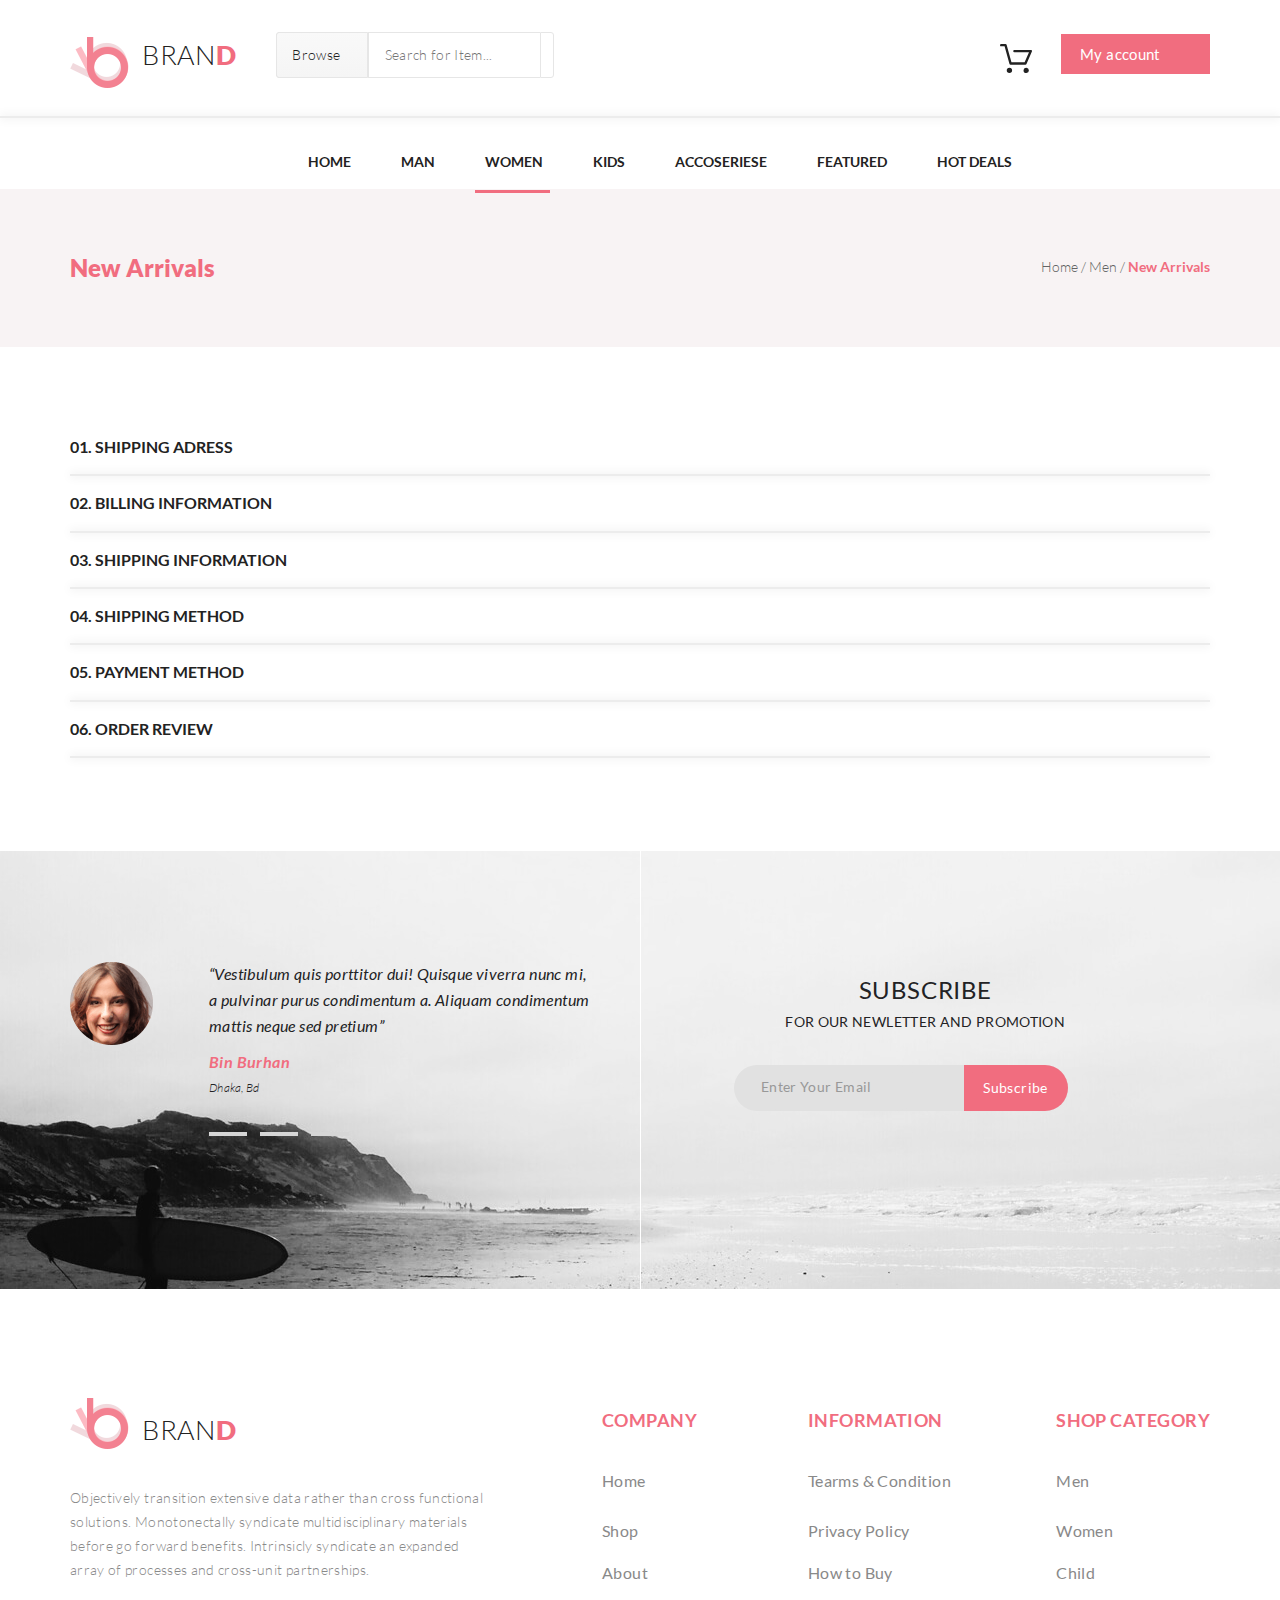
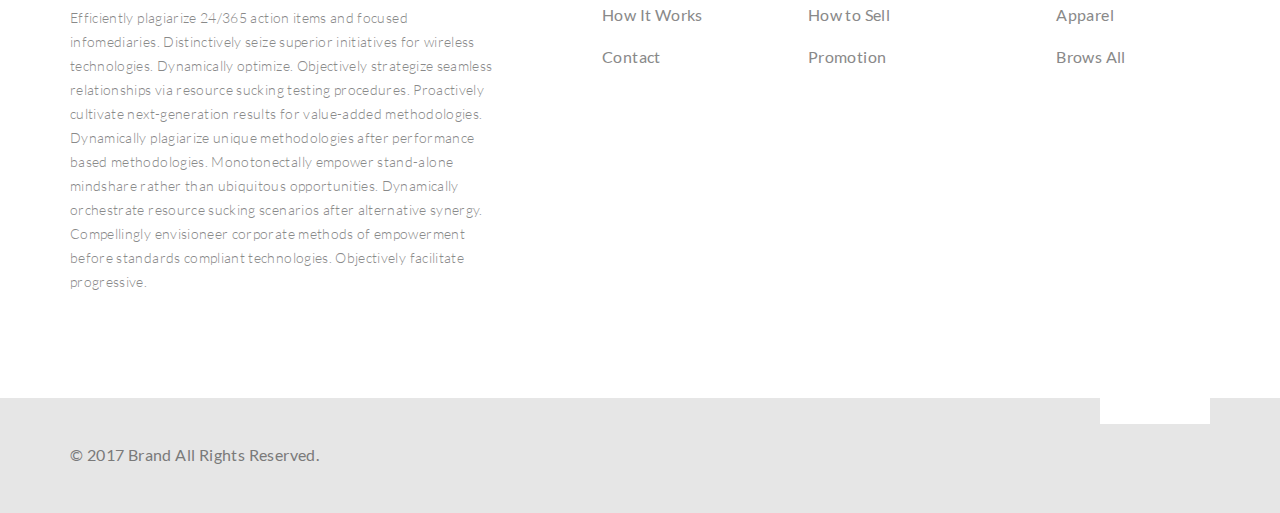
==== commit 134d1817: "continiue working with index adaptive" ====
--- a/checkout.html
+++ b/checkout.html
@@ -319,6 +319,7 @@
                     </li>
                     <li class="header-bottom-menu__list"><a href="./product.html"
                             class="header-bottom-menu__link">Women</a>
+                            <div class="header-bottom-menu__line-women"></div>
                         <div class="mega-box">
                             <div class="mega-block">
                                 <h3 class="mega-head">Women</h3>
@@ -967,7 +968,7 @@
             </div>
         </div>
     </footer>
-
+    <script src="./js/script.js"></script>
 </body>
 
 </html>--- a/css/style.min.css
+++ b/css/style.min.css
@@ -1,2 +1,2 @@
-@font-face{font-family:'Lato';font-style:normal;font-weight:900;src:url(../fonts/Lato-Black.ttf)}@font-face{font-family:'Lato';font-style:italic;font-weight:900;src:url(../fonts/Lato-BlackItalic.ttf)}@font-face{font-family:'Lato';font-style:normal;font-weight:700;src:url(../fonts/Lato-Bold.ttf)}@font-face{font-family:'Lato';font-style:italic;font-weight:700;src:url(../fonts/Lato-BoldItalic.ttf)}@font-face{font-family:'Lato';font-style:italic;font-weight:400;src:url(../fonts/Lato-Italic.ttf)}@font-face{font-family:'Lato';font-style:normal;font-weight:300;src:url(../fonts/Lato-Light.ttf)}@font-face{font-family:'Lato';font-style:italic;font-weight:300;src:url(../fonts/Lato-LightItalic.ttf)}@font-face{font-family:'Lato';font-style:normal;font-weight:400;src:url(../fonts/Lato-Regular.ttf)}@font-face{font-family:'Lato';font-style:normal;font-weight:100;src:url(../fonts/Lato-Thin.ttf)}@font-face{font-family:'Lato';font-style:italic;font-weight:100;src:url(../fonts/Lato-ThinItalic.ttf)}body{font-family:"Lato", sans-serif}.container{max-width:1140px;margin:0 auto}.header{background-color:#ffffff;min-height:100px}.header-flex{height:100%;display:-webkit-box;display:-ms-flexbox;display:flex;-webkit-box-pack:justify;-ms-flex-pack:justify;justify-content:space-between}.logo-link{display:-webkit-box;display:-ms-flexbox;display:flex;text-decoration:none}.header-form:active .drop-down{display:-webkit-box;display:-ms-flexbox;display:flex}.header-left{display:-webkit-box;display:-ms-flexbox;display:flex;-webkit-box-align:center;-ms-flex-align:center;align-items:center}.header-left__logo{width:59px;height:51px;padding-top:25px}.header-left__brand{padding-left:13px;font-size:27px;font-weight:300;text-transform:uppercase;letter-spacing:0.025em;color:#222222}.header-left__brand-red{font-weight:900;color:#f16d7f}.header-left__browse-block{display:-webkit-box;display:-ms-flexbox;display:flex;width:87px;margin:32px 0 30px 40px}.header-left__relative{position:relative}.header-left__browse{display:-webkit-box;display:-ms-flexbox;display:flex;padding:14px 16px 14px 15px;background-color:#cdcdcc;background-image:-webkit-gradient(linear, left top, left bottom, from(#f9f9f9), to(#f5f5f5));background-image:linear-gradient(180deg, #f9f9f9 0%, #f5f5f5 100%);border:1px solid #e6e6e6;border-radius:3px 0px 0px 3px;font-size:14px;font-weight:300;letter-spacing:0.025em;color:#222222;text-decoration:none;outline:none}.fa-caret-down{padding-left:10px;font-size:14px;color:#838383}.drop-down{position:absolute;display:none;top:43px;padding:20px;border:1px solid #e8e8e8;border-radius:5px;background-color:#ffffff;z-index:1}.drop-down:before{content:"";display:block;position:absolute;width:16px;height:16px;top:-9px;left:70px;-webkit-transform:rotate(45deg);transform:rotate(45deg);border-left:1px solid #e8e8e8;border-top:1px solid #e8e8e8;background-color:#ffffff}.header-left__browse-block:hover .drop-down{display:-webkit-box;display:-ms-flexbox;display:flex}.header-left__search{width:317px;padding-left:16px;text-align:left;background-color:#ffffff;border:1px solid #e6e6e6;border-right:none;font-size:14px;font-weight:300;letter-spacing:0.025em;line-height:2.29;color:#a4a4a4;outline:none}.header-left__button-search{border:solid 1px #e6e6e6;border-radius:0px 3px 3px 0px;background-color:#ffffff;outline:none}.fas .fa-search{line-height:2.29;font-size:14px;font-weight:400;color:#a4a4a4}.header-right{display:-webkit-box;display:-ms-flexbox;display:flex;-webkit-box-align:center;-ms-flex-align:center;align-items:center}.header-right__cart{position:relative}.header-right__cart-img{margin-top:41px;margin-bottom:31px}.header-right__cart:hover .cart{display:-webkit-box;display:-ms-flexbox;display:flex}.cart{position:absolute;display:none;-webkit-box-orient:vertical;-webkit-box-direction:normal;-ms-flex-direction:column;flex-direction:column;width:265px;top:90px;left:-25px;padding:20px;border:1px solid #e8e8e8;border-radius:5px;background-color:#ffffff;z-index:1}.cart-block:before{content:"";display:block;position:absolute;width:16px;height:16px;top:-9px;left:33px;-webkit-transform:rotate(45deg);transform:rotate(45deg);border-left:1px solid #e8e8e8;border-top:1px solid #e8e8e8;background-color:#ffffff}.cart-flex{display:-webkit-box;display:-ms-flexbox;display:flex;-webkit-box-pack:justify;-ms-flex-pack:justify;justify-content:space-between;padding-top:8px;padding-bottom:8px;border-bottom:1px solid #e8e8e8}.cart-flex:hover{-webkit-box-shadow:0 5px 8px rgba(0,0,0,0.16);box-shadow:0 5px 8px rgba(0,0,0,0.16)}.cart-head{padding-left:17px;font-size:12px;font-weight:700;text-transform:uppercase;color:#222222}.card__prise{padding-top:9px;padding-left:17px;font-size:12px;line-height:1.2;font-weight:400;text-transform:uppercase;color:#f16d7f}.cart-span-x{font-size:10px}.card__stars{padding-left:17px;font-size:12px;line-height:1.2;font-weight:400;text-transform:uppercase;color:#e4af48}.cart-x{padding-left:17px;padding-right:10px;padding-top:36px;font-size:16px;line-height:1.2;font-weight:400;text-transform:uppercase;color:#c0c0c0}.cart-flex-total{display:-webkit-box;display:-ms-flexbox;display:flex;-webkit-box-pack:justify;-ms-flex-pack:justify;justify-content:space-between;font-size:16px;font-weight:700;text-transform:uppercase;color:#222222}.cart-checkout{padding:19px 74px;font-size:14px;line-height:1.2;font-weight:700;text-transform:uppercase;text-decoration:none;color:#f16d7f;border:1px solid #f16d7f}.cart-checkout:hover{color:#ffffff;background-color:#f16d7f}.cart-go-to-cart{margin-top:11px;padding:19px 71px;font-size:14px;line-height:1.2;font-weight:700;text-transform:uppercase;color:#4a4a4a;border:1px solid #eaeaea;text-decoration:none}.cart-go-to-cart:hover{color:#eaeaea;background-color:#4a4a4a}.header-right__my-acc{display:block;margin-left:26px;padding:12px 0 11px 19px;text-decoration:none;font-size:15px;font-weight:400;letter-spacing:0.025em;color:#ffffff;width:130px;background-color:#f16d7f}.header-right__my-acc:hover{color:#f16d7f;background-color:#ffffff;border:1px solid #f16d7f;margin-left:24px}hr{-webkit-box-shadow:0 0 10px 0 rgba(0,0,0,0.17);box-shadow:0 0 10px 0 rgba(0,0,0,0.17);border:solid 0.2px #ececec}.header-bottom{background-color:#ffffff;min-height:51px}.header-bottom-menu{display:-webkit-box;display:-ms-flexbox;display:flex;-webkit-box-pack:center;-ms-flex-pack:center;justify-content:center;list-style-type:none}.header-bottom-menu__link{display:block;padding:20px 25px;text-decoration:none;font-size:14px;font-weight:700;text-transform:uppercase;color:#222222}.header-bottom-menu__line-women,.header-bottom-menu__line-men{width:75px;height:3px;margin-left:12px;background-color:#f16d7f}.header-bottom-menu__list:hover .mega-box{display:-webkit-box;display:-ms-flexbox;display:flex}.mega-box{position:absolute;display:none;padding:20px;border:1px solid #e8e8e8;border-radius:5px;background-color:#ffffff;z-index:1}.mega-box:before{content:"";display:block;position:absolute;width:16px;height:16px;top:-9px;left:33px;-webkit-transform:rotate(45deg);transform:rotate(45deg);border-left:1px solid #e8e8e8;border-top:1px solid #e8e8e8;background-color:#ffffff}.mega-flex{display:-webkit-box;display:-ms-flexbox;display:flex;-webkit-box-orient:vertical;-webkit-box-direction:normal;-ms-flex-direction:column;flex-direction:column}.mega-block{margin-right:45px}.mega-block:last-of-type{margin-right:0}.mega-box-ul,.drop-down-box-ul{-webkit-padding-start:0;padding-inline-start:0}.mega-head,.drop-down-head{width:235px;padding-bottom:8px;margin-bottom:8px;font-size:14px;font-weight:400;text-transform:uppercase;letter-spacing:0.025em;color:#232323;border-bottom:1px solid #e8e8e8}.mega-menu-list,.drop-down-list{position:relative;list-style-type:none}.mega-menu-list__link,.drop-down-list__link{display:block;text-decoration:none;font-size:14px;line-height:28px;font-weight:400;letter-spacing:0.025em;color:#646464}.mega-menu-list__link:hover,.drop-down-list__link:hover{color:#f16d7f}.mega-menu__img{margin-top:25px}.header-bottom_link:nth-child(n){padding-right:45px}.header-bottom_link:first-child{padding-left:235px}.slider{min-height:615px;background-color:#e8e8e8;background:url(../img/slider-men.jpg) center bottom no-repeat}.slider-flex{display:-webkit-box;display:-ms-flexbox;display:flex}.slider__line{margin-top:224px;width:12px;height:92px;background-color:#f16d7f}.slider__title{padding-left:12px}.slider__title-text{font-weight:900;letter-spacing:0.025em;color:#222222}.slider__title-text-big{font-size:60px;padding-top:170px}.slider__title-text-less{-webkit-margin-before:-37px;margin-block-start:-37px;-webkit-margin-after:0;margin-block-end:0;font-size:40px}.slider__title-text-less-red{font-size:40px;color:#f16d7f}.category{margin-top:62px;height:830px}.category-flex{display:-webkit-box;display:-ms-flexbox;display:flex;-webkit-box-pack:center;-ms-flex-pack:center;justify-content:center;margin-top:100px}.category-flex__left{margin-right:20px}.category-card{position:relative}.category-card:hover{-webkit-box-shadow:5px 5px 8px 8px rgba(0,0,0,0.16);box-shadow:5px 5px 8px 8px rgba(0,0,0,0.16)}.category-card-descr{position:absolute;padding-top:16px;padding-left:19px;padding-right:20px;background-color:#ffffff;top:25px}.category-card-descr__black{font-size:18px;font-weight:900;text-transform:uppercase;letter-spacing:0.025em;color:#222222}.category-card-descr__red{font-size:30px;color:#f16d7f}.product{margin-top:100px}.product-title{font-size:30px;font-weight:700;text-align:center;letter-spacing:0.025em;color:#222222}.product-text{font-size:14px;font-weight:400;text-align:center;letter-spacing:0.025em;color:#9f9f9f}.product-card,.you-may-card{display:block;position:relative;width:263px}.product-top,.you-may-card-block{display:-webkit-box;display:-ms-flexbox;display:flex;-webkit-box-pack:justify;-ms-flex-pack:justify;justify-content:space-between;margin-top:60px}.product-bottom{display:-webkit-box;display:-ms-flexbox;display:flex;-webkit-box-pack:justify;-ms-flex-pack:justify;justify-content:space-between;margin-top:60px}.product-card:hover{-webkit-box-shadow:0 5px 8px rgba(0,0,0,0.16);box-shadow:0 5px 8px rgba(0,0,0,0.16)}.product-card:hover .product-card__add{display:-webkit-box;display:-ms-flexbox;display:flex}.product-card:hover .product-card__img{-webkit-filter:brightness(50%);filter:brightness(50%);-o-object-fit:fill;object-fit:fill}.product-card__link{text-decoration:none}.product-card__descr,.you-may__descr{padding-top:19px;padding-left:17px;font-size:13px;font-weight:400;text-transform:uppercase;color:#222222;-webkit-margin-before:0;margin-block-start:0;-webkit-margin-after:0;margin-block-end:0}.product-card__prise-stars,.you-may__prise-stars{display:-webkit-box;display:-ms-flexbox;display:flex;-webkit-box-pack:justify;-ms-flex-pack:justify;justify-content:space-between;padding:14px 16px 23px 17px}.product-card__prise,.you-may__prise{font-size:16px;font-weight:700;text-transform:uppercase;color:#f16d7f}.product-card__stars,.you-may__stars{color:#9f9f9f;font-size:15px}.fa-star:hover{color:#e4af48}.product-card__add{position:absolute;top:98px;display:none;-webkit-box-pack:center;-ms-flex-pack:center;justify-content:center;width:100%}.add{border:1px solid #ffffff;padding:8px 12px;color:#ffffff;font-size:13px;font-weight:700;text-decoration:none;display:-webkit-box;display:-ms-flexbox;display:flex;-webkit-box-align:center;-ms-flex-align:center;align-items:center}.add-flex{width:125px;display:-webkit-box;display:-ms-flexbox;display:flex;-webkit-box-pack:justify;-ms-flex-pack:justify;justify-content:space-between;margin-top:-40px}.add__cart{padding-right:8px}.add_margin{padding-left:8px}.add__retweet{margin:8px 9px 8px 9px}.add__heart{margin:8px 9px 8px 9px}.add:hover{-webkit-box-shadow:0 0 10px #fff;box-shadow:0 0 10px #fff}.add-img{margin-right:7px}.product-button__link{display:block;margin-left:437px;margin-right:453px;margin-top:79px;margin-bottom:113px;padding:18px 43px 19px 24px;font-size:16px;font-weight:700;text-decoration:none;letter-spacing:0.025em;color:#ffffff;background-color:#f16d7f}.product-button__link:hover{color:#f16d7f;background-color:#ffffff;border:1px solid #f16d7f;margin-bottom:111px}.arrow{color:#ffffff;padding-left:8px}.product-button__link:hover .arrow{color:#f16d7f}.feature-flex{display:-webkit-box;display:-ms-flexbox;display:flex;padding-bottom:66px}.feature-flex__bg{width:75%;background-image:url(../img/feature/background.jpg);background-repeat:no-repeat;background-size:cover}.feature-flex__bg:hover{-webkit-box-shadow:5px 0 8px 8px rgba(0,0,0,0.16);box-shadow:5px 0 8px 8px rgba(0,0,0,0.16)}.feature-flex__head{font-size:53.7px;font-weight:700;letter-spacing:0.025em;color:#ffffff;-webkit-margin-before:0;margin-block-start:0;-webkit-margin-after:0;margin-block-end:0}.feature-flex__bg-sale{padding-top:146px;padding-left:39px}.feature-flex__bg-red{color:#f16d7f}.feature-flex__bg-text{padding-left:39px;font-size:32.2px}.feature-flex-box{height:529px;width:37%;background-color:#222224;padding:4px;padding-bottom:66px}.feature-flex-box__card{display:-webkit-box;display:-ms-flexbox;display:flex;-webkit-box-pack:justify;-ms-flex-pack:justify;justify-content:space-between;height:33%;-webkit-box-sizing:content-box;box-sizing:content-box;overflow-x:auto}.feature-flex-box__img{width:45px;height:32px;padding-top:48px;padding-left:35px}.feature-flex-box__card-descr{width:217px}.feature-flex-box__title{padding-top:30px;font-size:20px;font-weight:700;letter-spacing:0.025em;color:#fbfbfb;-webkit-margin-before:0;margin-block-start:0;-webkit-margin-after:0;margin-block-end:0}.feature-flex-box__descr{font-size:14px;line-height:24px;font-weight:300;letter-spacing:0.025em;color:#fbfbfb}.subscribe{background-image:url(../img/subscribe-bg.jpg);background-color:rgba(242,242,242,0.5);background-repeat:no-repeat;background-position:center;background-size:cover}.subscribe-flex{display:-webkit-box;display:-ms-flexbox;display:flex}.subscribe-flex__left{display:-webkit-box;display:-ms-flexbox;display:flex;min-height:438px;margin:0;width:50%;border-right:1px solid #ffffff}.subscribe-flex__left-img{width:83px;height:83px;margin-top:111px}.subscribe-flex__left-descr{-webkit-margin-before:0;margin-block-start:0;-webkit-margin-after:0;margin-block-end:0;margin:0;padding-left:28px;width:386px;font-size:16px;line-height:26px;font-weight:400;font-style:italic;letter-spacing:0.025em;color:#222224}.subscribe-flex__left-text{padding-top:110px}.subscribe-flex__left-text-red{padding-top:10px;font-size:16px;font-weight:700;letter-spacing:0.025em;color:#f16d7f}.subscribe-flex__left-text-black{font-size:12px;font-weight:300;color:#222224}.subscribe-flex__left-lines{display:-webkit-box;display:-ms-flexbox;display:flex}.line{margin-top:31px;width:38px;height:4px;z-index:5;margin-right:13px;background-color:#d6d6d6}.line:hover{background-color:#f16d7f}.subscribe-flex__right{width:50%;text-align:center}.subscribe-flex__right-text{padding-top:125px;font-size:24px;font-weight:400;text-transform:uppercase;letter-spacing:0.025em;color:#222224;-webkit-margin-before:0;margin-block-start:0;-webkit-margin-after:0;margin-block-end:0}.subscribe-flex__right-descr{margin:0;padding-top:10px;font-size:14px;text-transform:none}.subscribe-flex__right-send{position:relative;margin-top:35px;margin-left:93px;width:334px;background-color:#e1e1e1;border-radius:23px}.subscribe-flex__right-input{padding-top:14px;padding-bottom:16px;margin-left:-123px;border:none;outline:none;border-radius:23px;background-color:#e1e1e1;opacity:0.67;font-size:14px;font-weight:400;letter-spacing:0.025em;color:#222224}.subscribe-flex__right-button{position:absolute;right:0px;width:104px;height:46px;border:none;outline:none;background-color:#e1e1e1;background-color:#f16d7f;border-radius:0px 23px 23px 0px;font-size:14px;font-weight:400;letter-spacing:0.025em;color:#ffffff;text-decoration:none}.subscribe-flex__right-button_text{padding-top:13px}.subscribe-flex__right-button:hover{color:#f16d7f;background-color:#ffffff;border:1px solid #f16d7f}.footer-top{display:-webkit-box;display:-ms-flexbox;display:flex;-webkit-box-pack:justify;-ms-flex-pack:justify;justify-content:space-between;margin-bottom:90px}.footer-top__about{width:427px}.footer-top__logo{display:-webkit-box;display:-ms-flexbox;display:flex}.footer-top__logo-img{margin-top:84px}.footer-top__logo-brand{text-decoration:none;padding-top:98px}.footer-top__brand{padding-left:16px;font-size:27px;font-weight:300;text-transform:uppercase;letter-spacing:0.025em;color:#222222}.footer-top__brand-red{font-weight:900;color:#f16d7f}.footer-top__about-descr{font-size:14px;line-height:24px;font-weight:300;letter-spacing:0.025em;color:#898989}.footer-top__company{display:-webkit-box;display:-ms-flexbox;display:flex;-webkit-box-orient:vertical;-webkit-box-direction:normal;-ms-flex-direction:column;flex-direction:column;margin-top:100px}.footer-top__inform{display:-webkit-box;display:-ms-flexbox;display:flex;-webkit-box-orient:vertical;-webkit-box-direction:normal;-ms-flex-direction:column;flex-direction:column;margin-top:100px}.footer-top__shop-categ{display:-webkit-box;display:-ms-flexbox;display:flex;-webkit-box-orient:vertical;-webkit-box-direction:normal;-ms-flex-direction:column;flex-direction:column;margin-top:100px}.footer-title{font-size:18px;line-height:26px;font-weight:700;letter-spacing:0.025em;color:#f16d7f}.footer-link{display:block;text-decoration:none;font-size:16px;line-height:42px;font-weight:400;letter-spacing:0.025em;color:#898989}.footer-link__first{line-height:59px}.footer-link:hover{color:#f16d7f}.footer-bottom{min-height:79px;background-color:#e6e6e6}.footer-flex{display:-webkit-box;display:-ms-flexbox;display:flex;-webkit-box-pack:justify;-ms-flex-pack:justify;justify-content:space-between}.footer-bottom__rights{padding:32px 0;font-size:16px;font-weight:400;letter-spacing:0.025em;color:#7a7a7a}.footer-bottom__social-link{margin:24px 0 23px 0;padding:8px 11px;font-size:16px;font-weight:400;letter-spacing:0.025em;color:#b2b2b2;background-color:#ffffff}.footer-bottom__social-link:hover{color:#f7f7f8;background-color:#f16d7f}.footer-bottom__social-link:active{opacity:0.08;background-color:#f16d7f;opacity:0.29;background-color:#ffffff}.breadcrumb{min-height:148px;background-color:#f8f3f4}.breadcrumb-flex{display:-webkit-box;display:-ms-flexbox;display:flex;-webkit-box-pack:justify;-ms-flex-pack:justify;justify-content:space-between;margin-top:-20px}.breadcrumb-category{padding:65px 0;font-size:24px;font-weight:900;color:#f16d7f}.breadcrumb-category-list{padding:68px 0}.breadcrumb-category-link{text-decoration:none;font-size:14px;font-weight:300;color:#636363}.breadcrumb-category-link:nth-child(n)::after{content:" /"}.breadcrumb-category-link:last-child::after{content:" "}.breadcrumb-category-link:last-of-type{font-weight:bold;color:#f16d7f}.image-slide{border:solid 1px #eaeaea;background-color:#f7f7f7;background-image:url(../img/single-page/img-slide-girl.jpg);background-repeat:no-repeat;background-position:center}.image-slide-flex{height:777px;display:-webkit-box;display:-ms-flexbox;display:flex;-webkit-box-pack:justify;-ms-flex-pack:justify;justify-content:space-between;-webkit-box-align:center;-ms-flex-align:center;align-items:center}.image-slide__Link-left:hover,.image-slide__link-right:hover{-webkit-box-shadow:0 5px 8px rgba(0,0,0,0.16);box-shadow:0 5px 8px rgba(0,0,0,0.16)}.image-slide__arrow-left{display:block}.image-slide__arrow-right{display:block}.product-descr{width:1141px;border:solid 1px #eaeaea;background-color:#ffffff;margin-top:-70px;text-align:center}.product-descr__categoty{padding-top:73px;font-size:14px;font-weight:bold;color:#f16d7f;text-transform:uppercase}.product-descr__line{display:-webkit-box;display:-ms-flexbox;display:flex;-webkit-box-pack:center;-ms-flex-pack:center;justify-content:center;margin-top:15px}.product-descr__line-grey{width:49px;height:1px;background-color:#eaeaea}.product-descr__line-red{width:49px;height:2px;margin-top:-1px;border:solid 1px #eaeaea;background-color:#f16d7f}.product-descr__name{padding-top:18px;font-size:18px;font-weight:900;color:#4d4d4d;text-transform:uppercase}.product-descr__stars{padding-top:24px;font-size:19px;color:#e4af48}.product-descr__text{padding-top:26px;padding-left:262px;width:618px;font-size:14px;font-weight:300;line-height:1.71;color:#5e5e5e}.product-descr-flex{display:-webkit-box;display:-ms-flexbox;display:flex;-webkit-box-pack:center;-ms-flex-pack:center;justify-content:center;padding-top:28px}.product-descr__material,.product-descr__designer{font-size:14px;font-weight:bold;color:#b9b9b9}.product-descr__designer{padding-left:44px}.product-descr__material-type,.product-descr__designer-name{color:#2f2f2f}.product-descr__price{padding-top:37px;font-size:24px;font-weight:bold;color:#f16d7f}.product-descr__hr{width:642px;margin-top:43px;color:#eaeaea}.product-descr__choose{padding-top:63px}.product-descr__choose-flex{display:-webkit-box;display:-ms-flexbox;display:flex;-webkit-box-pack:center;-ms-flex-pack:center;justify-content:center}.product-descr__choose-block{width:33%;margin:0}.product-descr__choose-block-title{font-size:14px;font-weight:bold;color:#2f2f2f}.product-descr__choose-block-title:nth-child(2){margin-left:-15px}.product-descr__choose-block-title:last-of-type{margin-left:-42px}.product-descr__details{margin-top:16px;display:-webkit-box;display:-ms-flexbox;display:flex;width:144px;padding:12px 0 13px 15px;margin-left:130px;border:solid 1px #eaeaea;background-color:#ffffff}.product-descr__choose-block-select{display:-webkit-inline-box;display:-ms-inline-flexbox;display:inline-flex}.product-descr__choose-block-select-color{margin-top:6px;width:12px;height:12px;background-color:#f16d7f}.product-descr__choose-block-select-color-text{padding-left:11px;font-size:13px;line-height:1.85;color:#bcbcbc}.fa-chevron-down{margin-left:67px;font-size:1;color:#bcbcbc}.product-descr__button-flex{display:-webkit-box;display:-ms-flexbox;display:flex;margin-top:28px;margin-bottom:122px;padding:16px 206px;border:solid 1px #f16d7f;background-color:#ffffff}.product-descr__button-img_white{display:none}.product-descr__button-text{padding-top:3px;padding-left:15px;font-size:16px;font-weight:bold;color:#f16d7f}.product-descr__button-flex:hover{background-color:#f16d7f}.product-descr__button-flex:hover .product-descr__button-img_white{display:-webkit-box;display:-ms-flexbox;display:flex}.product-descr__button-flex:hover .product-descr__button-img{display:none}.product-descr__button-flex:hover .product-descr__button-text{color:#ffffff}.you-may{margin-top:119px}.you-may__title{text-align:center;font-size:24px;font-weight:900;color:#4d4d4d;text-transform:uppercase}.you-may-card-block{margin:72px 0}.you-may__stars{color:#e4af48}.shipping{margin-top:81px;margin-bottom:93px}.shipping__details_summary{display:block;padding-top:10px;padding-bottom:10px;font-size:16px;font-weight:bold;color:#222222;text-transform:uppercase;outline:none}.shipping__details_summary::marker{display:none}.shipping-flex{display:-webkit-box;display:-ms-flexbox;display:flex;-webkit-box-pack:justify;-ms-flex-pack:justify;justify-content:space-between;margin-bottom:79px}.shipping-part__left{margin-left:35px}.shipping-part__title{font-size:13px;text-transform:uppercase;color:#222222}.shipping-part__text{font-size:13px;color:#b3b2b2}.shipping-part__radio-button{display:-webkit-box;display:-ms-flexbox;display:flex;-webkit-box-orient:vertical;-webkit-box-direction:normal;-ms-flex-direction:column;flex-direction:column;margin-top:30px;text-transform:uppercase;font-size:12px}.radio-button__register{margin-top:20px}#guest{margin-right:14px}.radio-button__lebel-guest{margin-top:1.54px}#register{margin-right:14px;line-height:1.54}input[type="radio"],label{cursor:pointer}input[type="radio"]{position:relative;height:14px;width:14px;-webkit-appearance:none;-moz-appearance:none;appearance:none;outline:none}input[type="radio"]::before{content:"";position:absolute;top:50%;left:50%;width:14px;height:14px;border-radius:50%;-webkit-transform:translate(-50%, -50%);transform:translate(-50%, -50%);background-color:white;border:2px solid #222222}input[type="radio"]:checked::after{content:"";position:absolute;top:50%;left:50%;width:6px;height:6px;border-radius:50%;background-color:#222222;-webkit-transform:translate(-50%, -50%);transform:translate(-50%, -50%);visibility:visible}.shipping-part__text-arrow{margin-top:18px;margin-bottom:38px}.shipping-part__text_link{display:block;padding-top:15px;font-size:13px;color:#b3b2b2;text-decoration:none}.shipping-part__button{padding:19px 54px;font-size:14px;font-weight:bold;color:#4a4a4a;text-transform:uppercase;text-decoration:none;border:solid 1px #eaeaea;background-color:#ffffff}.shipping-part__button:hover{background-color:#4a4a4a;color:#ffffff}.shipping-part__smile-title{font-size:12px;color:#222222;text-transform:uppercase}.shipping-part__smile-title_red{font-size:17px;color:#ff0d0d}.shipping-part__email,.shipping-part__password{width:390px;height:45px;border:solid 1px #eaeaea;background-color:#ffffff;outline:none}.shipping-part__warning{padding-top:22px;font-size:13px;color:#ff0d0d}.shipping-part__send{margin-top:32px}.shipping-part__send-link{padding:19px 81px 19px 55px;border:solid 1px #eaeaea;background-color:#ffffff;font-size:14px;font-weight:bold;color:#4a4a4a;text-transform:uppercase;text-decoration:none}.shipping-part__send-link:hover{background-color:#4a4a4a;color:#ffffff}.shipping-part__send-link-forgot{padding-left:32px;font-size:14px;color:#222222;text-decoration:none}.shipping__hr{background-color:#e8e8e8}.chooses{margin-top:70px;background:#fff}.chooses-flex,.sort{display:-webkit-box;display:-ms-flexbox;display:flex}.chooses__aside{width:243px}.chooses-category{width:200px;margin-bottom:18px;padding-left:11px;padding-top:12px;padding-bottom:12px;border-bottom:1px solid #ebebeb;border-left:5px solid #f16d7f;font-size:14px;font-weight:bold;line-height:1.43;text-transform:uppercase}.chooses-category:first-child{color:#f16d7f}.chooses-category__summary{display:-webkit-box;display:-ms-flexbox;display:flex;-webkit-box-pack:justify;-ms-flex-pack:justify;justify-content:space-between;direction:rtl;outline:none}.chooses-category__summary::-webkit-details-marker{display:none}.chooses-category__summary::before{content:'\25B6'}.chooses-category[open]>.chooses-category__summary::before{content:'\25BC'}.chooses-category__list{width:190px;margin-left:-40px;font-size:14px;line-height:2.36;color:#6f6e6e;text-transform:none;list-style-type:none;background-color:#ffffff}.chooses-flex__colimn{margin-left:50px}.chooses__trend-sise-prise{margin-top:5px;display:-webkit-box;display:-ms-flexbox;display:flex}.chooses__title{font-size:14px;font-weight:bold;line-height:1.43;color:#6f6e6e;text-transform:uppercase}.chooses__title_list{display:-webkit-box;display:-ms-flexbox;display:flex;width:176px;list-style-type:none;-webkit-margin-before:0;margin-block-start:0;-webkit-margin-after:0;margin-block-end:0;-webkit-padding-start:0;padding-inline-start:0}.chooses__title_link{padding-top:5px;font-size:14px;color:#6f6e6e;line-height:1.86;text-decoration:none}.chooses__title_link-line{margin:0 5px 0px 5px;font-size:2px;color:#dfdfdf}.chooses__size{margin-left:115px}.chooses__size_checkbox-top{display:-webkit-box;display:-ms-flexbox;display:flex}.chooses__size_checkbox-bottom{display:-webkit-box;display:-ms-flexbox;display:flex}.chooses__size-box{width:50px;margin-right:23px}.chooses__label{font-family:OpenSans;font-size:14px;line-height:1.43;color:#6f6e6e}.chooses__input{margin-top:10px}.chooses__prise{margin-left:50px}.chooses__prise_range{margin-top:10px;width:262px}.prise__range{display:-webkit-box;display:-ms-flexbox;display:flex;-webkit-box-pack:justify;-ms-flex-pack:justify;justify-content:space-between;margin-top:10px}.chooses__title_prise{font-weight:normal}.sort{margin-top:41px;background-color:#f3f3f3}.sort__by,.show__by{display:-webkit-box;display:-ms-flexbox;display:flex;border:solid 1px #ebebeb;margin:10px 0 10px 9px}.sort__by_title,.show__by_title{padding:13px 8px 7px 13px;background-color:#ffffff;font-size:14px;color:#6f6e6e;border-right:none}.sort-name,.show-name{margin-top:-1px;margin-bottom:-1px}.sort-name__options,.show-name__options{font:normal 14px Lato;padding:11px 8px 11px 11px;color:#6f6e6e;outline:none;border:solid 1px #ebebeb}.all-products-row{display:-webkit-box;display:-ms-flexbox;display:flex;-webkit-box-pack:justify;-ms-flex-pack:justify;justify-content:space-between;margin-top:51px}.product-card__add-bottom{position:absolute;top:100px;display:-webkit-box;display:-ms-flexbox;display:flex;-webkit-box-pack:justify;-ms-flex-pack:justify;justify-content:space-between}.pagination-flex{display:-webkit-box;display:-ms-flexbox;display:flex;-webkit-box-pack:justify;-ms-flex-pack:justify;justify-content:space-between;margin-top:43px}.pagination__links{padding:16px 15px 15px;border-radius:3px;border:solid 1px #ebebeb;background-color:#ffffff}.pagination__pages{font-size:16px;font-weight:300;color:#c4c4c4;text-decoration:none}.pagination__pages:hover{color:#f16d7f}.pagination__view-all{padding:16px 45px 15px 47px;border-radius:3px;border:solid 1px #f16d7f;background-color:#ffffff}.pagination__view-all:hover{background-color:#f16d7f}.pagination__view-all:hover .pagination__view-all_link{color:#ffffff}.pagination__view-all_link{font-size:16px;font-weight:300;color:#f16d7f;text-decoration:none}.product-page-box__feature-flesh{width:inherit;height:341px;display:-webkit-box;display:-ms-flexbox;display:flex;-webkit-box-pack:space-evenly;-ms-flex-pack:space-evenly;justify-content:space-evenly;margin-top:110px;padding-bottom:0}.product-page-box__img{margin-left:90px}.product-page-box__card-descr{width:308px;-webkit-box-sizing:border-box;box-sizing:border-box}.product-page-box__title{text-align:center}.shopping-cart-table{width:1612px;margin-top:90px;margin-bottom:44px}.shopping-cart__title{min-width:120px;padding-bottom:25px;text-align:left;font-size:13px;line-height:20px;font-weight:700;text-transform:uppercase;letter-spacing:-0.015em;color:#222222;border-bottom:1px solid #eaeaea}.shopping-cart__title_head-img{width:510px;padding-right:280px}.shopping-cart__title_head{min-width:165px}.shopping-cart__title_head-action{min-width:30px}tbody{border-spacing:6px;border-bottom:1px solid #eaeaea}.shopping-cart__flex{display:-webkit-box;display:-ms-flexbox;display:flex}.shopping-cart__descr,.fa-times-circle{font-size:13px;font-weight:400;color:#656565}.shopping-cart__descr-card_img{margin-top:22px;margin-bottom:25px}.shopping-cart__descr-card_descr{margin-top:10px;margin-left:21px}.shopping-cart__descr-card_heading{font-size:13px;font-weight:400;text-transform:uppercase;color:#222222}.shopping-cart__descr-card_stars{margin-top:-10px;font-size:13px;font-weight:400;text-transform:uppercase;color:#e4af48}.fa-times-circle:hover{color:#e4af48}.color__title,.size__title{padding-top:10px;font-size:13px;font-weight:400;color:#575757}.color__descr,.size__descr{font-size:13px;font-weight:300;color:#6f6e6e}.shopping-cart__quantity{width:54px;background-color:#ffffff;outline:none;border-spacing:0;border:1px solid #eaeaea;padding:10px 0 10px 24px}.shopping-cart__center{padding-left:24px}.shopping-cart__buttons-flex{display:-webkit-box;display:-ms-flexbox;display:flex;-webkit-box-pack:justify;-ms-flex-pack:justify;justify-content:space-between;margin-top:44px;margin-bottom:63px}.continue,.clear{font-size:14px;font-weight:700;text-transform:uppercase;color:#4a4a4a;background-color:#ffffff;border:1px solid #eaeaea;padding:20px 39px}.continue:hover,.clear:hover{color:#ffffff;background-color:#4a4a4a}.shopping-cart__shipp{margin-bottom:79px;margin-right:36px}.shopping-cart__shipp-coupon-total{display:-webkit-box;display:-ms-flexbox;display:flex}.shopping-cart__shipp_title,.shopping-cart__coupon_title{font-size:16px;line-height:1.2;font-weight:700;text-transform:uppercase;color:#222222}.shopping-cart__shipp__details{font-size:13px;line-height:1.2;font-weight:300;color:#b1b1b1;background-color:#ffffff;border:1px solid #eaeaea}.shopping-cart__shipp__summary{display:-webkit-box;display:-ms-flexbox;display:flex;padding:16px;-webkit-box-pack:justify;-ms-flex-pack:justify;justify-content:space-between;direction:rtl;outline:none}.shopping-cart__shipp__summary::-webkit-details-marker{display:none}.shopping-cart__shipp__summary::before{content:'\25B6'}.shopping-cart__shipp__details[open]>.shopping-cart__shipp__summary::before{content:'\25BC'}.shopping-cart__shipp__input,.shopping-cart__coupon__input{width:323px;margin-top:20px;padding:16px;outline:none;font-size:13px;line-height:1.2;font-weight:300;color:#b1b1b1;background-color:#ffffff;border:1px solid #eaeaea}.shopping-cart__shipp__link,.shopping-cart__coupon__link{text-decoration:none}.shopping-cart__shipp__link-text,.shopping-cart__shipp__coupon-text{width:100px;margin-top:23px;padding:12px 14px;font-size:11px;line-height:1.2;font-weight:700;text-transform:uppercase;color:#4a4a4a;background-color:#ffffff;border:1px solid #eaeaea}.shopping-cart__shipp__link-text:hover,.shopping-cart__shipp__coupon-text:hover{color:#ffffff;background-color:#4a4a4a}.shopping-cart__coupon_title-min{font-size:14px;line-height:1.2;font-weight:300;color:#000000}.shopping-cart__coupon__input{margin-top:4px}.shopping-cart-total{display:block;max-width:360px;max-height:214px;margin-left:36px;background-color:#f5f3f3}.shopping-cart-total__sub-total{padding-top:40px;padding-right:41px;text-align:right;font-size:11px;line-height:1.2;font-weight:400;text-transform:uppercase;color:#4a4a4a}.shopping-cart-total__sub-total_sum{padding-left:20px}.shopping-cart-total__title{text-align:right;padding-right:41px;padding-top:14px;font-size:16px;line-height:1.2;font-weight:700;text-transform:uppercase;color:#222222}.shopping-cart-total__title-sum{padding-left:20px;color:#f16d7f}.shopping-cart-total__line{width:275px;height:1px;margin:22px 42px 17px 43px;background-color:#e2e2e2}.shopping-cart-total__link{display:block;text-decoration:none}.shopping-cart-total__link-button{width:273px;margin:0 44px;padding:19px 0;text-align:center;font-size:16px;line-height:1.2;font-weight:700;text-transform:uppercase;color:#ffffff;background-color:#f16d7f}.shopping-cart-total__link-button:hover{color:#f16d7f;background-color:#ffffff;border:1px solid #f16d7f;padding:18px 0}@media screen and (min-width: 378px){.header{min-width:280px}}
+@font-face{font-family:'Lato';font-style:normal;font-weight:900;src:url(../fonts/Lato-Black.ttf)}@font-face{font-family:'Lato';font-style:italic;font-weight:900;src:url(../fonts/Lato-BlackItalic.ttf)}@font-face{font-family:'Lato';font-style:normal;font-weight:700;src:url(../fonts/Lato-Bold.ttf)}@font-face{font-family:'Lato';font-style:italic;font-weight:700;src:url(../fonts/Lato-BoldItalic.ttf)}@font-face{font-family:'Lato';font-style:italic;font-weight:400;src:url(../fonts/Lato-Italic.ttf)}@font-face{font-family:'Lato';font-style:normal;font-weight:300;src:url(../fonts/Lato-Light.ttf)}@font-face{font-family:'Lato';font-style:italic;font-weight:300;src:url(../fonts/Lato-LightItalic.ttf)}@font-face{font-family:'Lato';font-style:normal;font-weight:400;src:url(../fonts/Lato-Regular.ttf)}@font-face{font-family:'Lato';font-style:normal;font-weight:100;src:url(../fonts/Lato-Thin.ttf)}@font-face{font-family:'Lato';font-style:italic;font-weight:100;src:url(../fonts/Lato-ThinItalic.ttf)}body{font-family:"Lato", sans-serif;-webkit-box-sizing:content-box;box-sizing:content-box}.container{max-width:1140px;margin:0 auto}.header-adaptive,.slider-adaptive{display:none}.header{background-color:#ffffff;min-height:100px}.header-flex{height:100%;display:-webkit-box;display:-ms-flexbox;display:flex;-webkit-box-pack:justify;-ms-flex-pack:justify;justify-content:space-between}.logo-link{display:-webkit-box;display:-ms-flexbox;display:flex;text-decoration:none;-webkit-box-sizing:content-box;box-sizing:content-box}.header-form:active .drop-down{display:-webkit-box;display:-ms-flexbox;display:flex}.header-left{display:-webkit-box;display:-ms-flexbox;display:flex;-webkit-box-align:center;-ms-flex-align:center;align-items:center}.header-left__logo{width:59px;height:51px;padding-top:25px}.header-left__brand{padding-left:13px;font-size:27px;font-weight:300;text-transform:uppercase;letter-spacing:0.025em;color:#222222}.header-left__brand-red{font-weight:900;color:#f16d7f}.header-left__browse-block{display:-webkit-box;display:-ms-flexbox;display:flex;width:87px;margin:32px 0 30px 40px}.header-left__relative{position:relative}.header-left__browse{display:-webkit-box;display:-ms-flexbox;display:flex;padding:14px 16px 14px 15px;background-color:#cdcdcc;background-image:-webkit-gradient(linear, left top, left bottom, from(#f9f9f9), to(#f5f5f5));background-image:linear-gradient(180deg, #f9f9f9 0%, #f5f5f5 100%);border:1px solid #e6e6e6;border-radius:3px 0px 0px 3px;font-size:14px;font-weight:300;letter-spacing:0.025em;color:#222222;text-decoration:none;outline:none}.fa-caret-down{padding-left:10px;font-size:14px;color:#838383}.drop-down{position:absolute;display:none;top:43px;padding:20px;border:1px solid #e8e8e8;border-radius:5px;background-color:#ffffff;z-index:1}.drop-down:before{content:"";display:block;position:absolute;width:16px;height:16px;top:-9px;left:70px;-webkit-transform:rotate(45deg);transform:rotate(45deg);border-left:1px solid #e8e8e8;border-top:1px solid #e8e8e8;background-color:#ffffff}.header-left__browse-block:hover .drop-down{display:-webkit-box;display:-ms-flexbox;display:flex}.header-left__search{width:317px;padding-left:16px;text-align:left;background-color:#ffffff;border:1px solid #e6e6e6;border-right:none;font-size:14px;font-weight:300;letter-spacing:0.025em;line-height:2.29;color:#a4a4a4;outline:none}.header-left__button-search{border:solid 1px #e6e6e6;border-radius:0px 3px 3px 0px;background-color:#ffffff;outline:none}.fas .fa-search{line-height:2.29;font-size:14px;font-weight:400;color:#a4a4a4}.header-right{display:-webkit-box;display:-ms-flexbox;display:flex;-webkit-box-align:center;-ms-flex-align:center;align-items:center}.header-right__cart{position:relative}.header-right__cart-img{margin-top:41px;margin-bottom:31px}.header-right__cart:hover .cart{display:-webkit-box;display:-ms-flexbox;display:flex}.cart{position:absolute;display:none;-webkit-box-orient:vertical;-webkit-box-direction:normal;-ms-flex-direction:column;flex-direction:column;width:265px;top:90px;left:-25px;padding:20px;border:1px solid #e8e8e8;border-radius:5px;background-color:#ffffff;z-index:1}.cart-block:before{content:"";display:block;position:absolute;width:16px;height:16px;top:-9px;left:33px;-webkit-transform:rotate(45deg);transform:rotate(45deg);border-left:1px solid #e8e8e8;border-top:1px solid #e8e8e8;background-color:#ffffff}.cart-flex{display:-webkit-box;display:-ms-flexbox;display:flex;-webkit-box-pack:justify;-ms-flex-pack:justify;justify-content:space-between;padding-top:8px;padding-bottom:8px;border-bottom:1px solid #e8e8e8;-webkit-transition:1s;transition:1s}.cart-flex:hover{-webkit-box-shadow:0 5px 8px rgba(0,0,0,0.16);box-shadow:0 5px 8px rgba(0,0,0,0.16)}.cart-head{padding-left:17px;font-size:12px;font-weight:700;text-transform:uppercase;color:#222222}.card__prise{padding-top:9px;padding-left:17px;font-size:12px;line-height:1.2;font-weight:400;text-transform:uppercase;color:#f16d7f}.cart-span-x{font-size:10px}.card__stars{padding-left:17px;font-size:12px;line-height:1.2;font-weight:400;text-transform:uppercase;color:#e4af48}.cart-x{padding-left:17px;padding-right:10px;padding-top:36px;font-size:16px;line-height:1.2;font-weight:400;text-transform:uppercase;color:#c0c0c0}.cart-flex-total{display:-webkit-box;display:-ms-flexbox;display:flex;-webkit-box-pack:justify;-ms-flex-pack:justify;justify-content:space-between;font-size:16px;font-weight:700;text-transform:uppercase;color:#222222}.cart-checkout{padding:19px 74px;font-size:14px;line-height:1.2;font-weight:700;text-transform:uppercase;text-decoration:none;color:#f16d7f;border:1px solid #f16d7f;-webkit-transition:1s;transition:1s}.cart-checkout:hover{color:#ffffff;background-color:#f16d7f}.cart-go-to-cart{margin-top:11px;padding:19px 71px;font-size:14px;line-height:1.2;font-weight:700;text-transform:uppercase;color:#4a4a4a;border:1px solid #eaeaea;text-decoration:none;-webkit-transition:1s;transition:1s}.cart-go-to-cart:hover{color:#eaeaea;background-color:#4a4a4a}.header-right__my-acc{display:block;margin-left:26px;padding:12px 0 11px 19px;text-decoration:none;font-size:15px;font-weight:400;letter-spacing:0.025em;color:#ffffff;width:130px;background-color:#f16d7f;-webkit-transition:1s;transition:1s}.header-right__my-acc:hover{color:#f16d7f;background-color:#ffffff;border:1px solid #f16d7f}hr{-webkit-box-shadow:0 0 10px 0 rgba(0,0,0,0.17);box-shadow:0 0 10px 0 rgba(0,0,0,0.17);border:solid 0.2px #ececec}.header-bottom{background-color:#ffffff;min-height:51px}.header-bottom-menu{display:-webkit-box;display:-ms-flexbox;display:flex;-webkit-box-pack:center;-ms-flex-pack:center;justify-content:center;list-style-type:none}.header-bottom-menu__link{display:block;padding:20px 25px;text-decoration:none;font-size:14px;font-weight:700;text-transform:uppercase;color:#222222}.header-bottom-menu__line-women,.header-bottom-menu__line-men{width:75px;height:3px;margin-left:15px;background-color:#f16d7f}.header-bottom-menu__line-men{margin-left:10px}.header-bottom-menu__list:hover .mega-box{display:-webkit-box;display:-ms-flexbox;display:flex}.mega-box{position:absolute;display:none;padding:20px;border:1px solid #e8e8e8;border-radius:5px;background-color:#ffffff;z-index:1}.mega-box:before{content:"";display:block;position:absolute;width:16px;height:16px;top:-9px;left:33px;-webkit-transform:rotate(45deg);transform:rotate(45deg);border-left:1px solid #e8e8e8;border-top:1px solid #e8e8e8;background-color:#ffffff}.mega-flex{display:-webkit-box;display:-ms-flexbox;display:flex;-webkit-box-orient:vertical;-webkit-box-direction:normal;-ms-flex-direction:column;flex-direction:column}.mega-block{margin-right:45px}.mega-block:last-of-type{margin-right:0}.mega-box-ul,.drop-down-box-ul{-webkit-padding-start:0;padding-inline-start:0}.mega-head,.drop-down-head{width:235px;padding-bottom:8px;margin-bottom:8px;font-size:14px;font-weight:400;text-transform:uppercase;letter-spacing:0.025em;color:#232323;border-bottom:1px solid #e8e8e8}.mega-menu-list,.drop-down-list{position:relative;list-style-type:none}.mega-menu-list__link,.drop-down-list__link{display:block;text-decoration:none;font-size:14px;line-height:28px;font-weight:400;letter-spacing:0.025em;color:#646464}.mega-menu-list__link:hover,.drop-down-list__link:hover{color:#f16d7f}.mega-menu__img{margin-top:25px}.header-bottom_link:nth-child(n){padding-right:45px}.header-bottom_link:first-child{padding-left:235px}.slider{min-height:615px;background-color:#e8e8e8;background:url(../img/slider-men.jpg) center bottom no-repeat}.slider-flex{display:-webkit-box;display:-ms-flexbox;display:flex}.slider__line{margin-top:224px;width:12px;height:92px;background-color:#f16d7f}.slider__title{padding-left:12px}.slider__title-text{font-weight:900;letter-spacing:0.025em;color:#222222}.slider__title-text-big{font-size:60px;padding-top:170px}.slider__title-text-less{-webkit-margin-before:-37px;margin-block-start:-37px;-webkit-margin-after:0;margin-block-end:0;font-size:40px}.slider__title-text-less-red{font-size:40px;color:#f16d7f}.category-adaptive{display:none}.category{margin-top:62px;height:830px}.category-flex{display:-webkit-box;display:-ms-flexbox;display:flex;-webkit-box-pack:center;-ms-flex-pack:center;justify-content:center;margin-top:100px}.category-flex__left{margin-right:20px}.category-card{max-width:560px;position:relative;-webkit-box-sizing:content-box;box-sizing:content-box;-o-object-fit:fill;object-fit:fill;-o-object-position:center;object-position:center;-webkit-transition:1s;transition:1s}.category-card:hover{-webkit-box-shadow:5px 5px 8px 8px rgba(0,0,0,0.16);box-shadow:5px 5px 8px 8px rgba(0,0,0,0.16)}.category-card-descr{position:absolute;padding-top:16px;padding-left:19px;padding-right:20px;background-color:#ffffff;top:25px}.category-card-descr__black{font-size:18px;font-weight:900;text-transform:uppercase;letter-spacing:0.025em;color:#222222}.category-card-descr__red{font-size:30px;color:#f16d7f}.product{margin-top:100px}.product-title{font-size:30px;font-weight:700;text-align:center;letter-spacing:0.025em;color:#222222}.product-text{font-size:14px;font-weight:400;text-align:center;letter-spacing:0.025em;color:#9f9f9f}.product-card,.you-may-card{display:block;position:relative;-webkit-transition:1s;transition:1s}.product-card__img{max-width:263px;-o-object-fit:fill;object-fit:fill;-o-object-position:center;object-position:center;-webkit-transition:1s;transition:1s}.product-top,.you-may-card-block{display:-webkit-box;display:-ms-flexbox;display:flex;-webkit-box-pack:justify;-ms-flex-pack:justify;justify-content:space-between;margin-top:60px}.product-bottom{display:-webkit-box;display:-ms-flexbox;display:flex;-webkit-box-pack:justify;-ms-flex-pack:justify;justify-content:space-between;margin-top:60px}.product-card:hover{-webkit-box-shadow:0 5px 8px rgba(0,0,0,0.16);box-shadow:0 5px 8px rgba(0,0,0,0.16)}.product-card:hover .product-card__add{display:-webkit-box;display:-ms-flexbox;display:flex}.product-card:hover .product-card__img{-webkit-filter:brightness(50%);filter:brightness(50%);-o-object-fit:fill;object-fit:fill}.product-card__link{text-decoration:none}.product-card__descr,.you-may__descr{padding-top:19px;padding-left:17px;font-size:13px;font-weight:400;text-transform:uppercase;color:#222222;-webkit-margin-before:0;margin-block-start:0;-webkit-margin-after:0;margin-block-end:0}.product-card__prise-stars,.you-may__prise-stars{display:-webkit-box;display:-ms-flexbox;display:flex;-webkit-box-pack:justify;-ms-flex-pack:justify;justify-content:space-between;padding:14px 16px 23px 17px}.product-card__prise,.you-may__prise{font-size:16px;font-weight:700;text-transform:uppercase;color:#f16d7f}.product-card__stars,.you-may__stars{color:#9f9f9f;font-size:15px}.fa-star:hover{color:#e4af48}.product-card__add{position:absolute;top:98px;display:none;-webkit-box-pack:center;-ms-flex-pack:center;justify-content:center;width:100%}.add{border:1px solid #ffffff;padding:8px 12px;color:#ffffff;font-size:13px;font-weight:700;text-decoration:none;display:-webkit-box;display:-ms-flexbox;display:flex;-webkit-box-align:center;-ms-flex-align:center;align-items:center}.add-flex{width:125px;display:-webkit-box;display:-ms-flexbox;display:flex;-webkit-box-pack:justify;-ms-flex-pack:justify;justify-content:space-between;margin-top:-40px}.add__cart{padding-right:8px}.add_margin{padding-left:8px}.add__retweet{margin:8px 9px 8px 9px}.add__heart{margin:8px 9px 8px 9px}.add:hover{-webkit-box-shadow:0 0 10px #fff;box-shadow:0 0 10px #fff}.add-img{margin-right:7px}.product-button__link{display:block;margin-left:437px;margin-right:453px;margin-top:79px;margin-bottom:113px;padding:18px 0 19px 24px;font-size:16px;font-weight:700;text-decoration:none;letter-spacing:0.025em;color:#ffffff;background-color:#f16d7f;-webkit-transition:1s;transition:1s}.product-button__link:hover{color:#f16d7f;background-color:#ffffff;border:1px solid #f16d7f}.arrow{color:#ffffff;padding-left:8px;-webkit-transition:1s;transition:1s}.product-button__link:hover .arrow{color:#f16d7f}.feature-flex{display:-webkit-box;display:-ms-flexbox;display:flex;padding-bottom:66px}.feature-flex__bg{width:75%;background-image:url(../img/feature/background.jpg);background-repeat:no-repeat;background-size:cover;-webkit-transition:1s;transition:1s}.feature-flex__bg:hover{-webkit-box-shadow:5px 0 8px 8px rgba(0,0,0,0.16);box-shadow:5px 0 8px 8px rgba(0,0,0,0.16)}.feature-flex__head{font-size:53.7px;font-weight:700;letter-spacing:0.025em;color:#ffffff;-webkit-margin-before:0;margin-block-start:0;-webkit-margin-after:0;margin-block-end:0}.feature-flex__bg-sale{padding-top:146px;padding-left:39px}.feature-flex__bg-red{color:#f16d7f}.feature-flex__bg-text{padding-left:39px;font-size:32.2px}.feature-flex-box{height:529px;width:37%;background-color:#222224;padding:4px;padding-bottom:66px}.feature-flex-box__card{display:-webkit-box;display:-ms-flexbox;display:flex;-webkit-box-pack:justify;-ms-flex-pack:justify;justify-content:space-between;height:37%;-webkit-box-sizing:content-box;box-sizing:content-box;overflow-x:auto}.feature-flex-box__img{width:45px;height:32px;padding-top:48px;padding-left:35px}.feature-flex-box__card-descr{width:217px}.feature-flex-box__title{padding-top:30px;font-size:20px;font-weight:700;letter-spacing:0.025em;color:#fbfbfb;-webkit-margin-before:0;margin-block-start:0;-webkit-margin-after:0;margin-block-end:0}.feature-flex-box__descr{font-size:14px;line-height:24px;font-weight:300;letter-spacing:0.025em;color:#fbfbfb}.subscribe{background-image:url(../img/subscribe-bg.jpg);background-color:rgba(242,242,242,0.5);background-repeat:no-repeat;background-position:center;background-size:cover}.subscribe-flex{display:-webkit-box;display:-ms-flexbox;display:flex}.subscribe-flex__left{display:-webkit-box;display:-ms-flexbox;display:flex;min-height:438px;margin:0;width:50%;border-right:1px solid #ffffff}.subscribe-flex__left-img{width:83px;height:83px;margin-top:111px}.subscribe-flex__left-descr{-webkit-margin-before:0;margin-block-start:0;-webkit-margin-after:0;margin-block-end:0;margin:0;padding-left:28px;width:386px;-webkit-box-sizing:content-box;box-sizing:content-box;font-size:16px;line-height:26px;font-weight:400;font-style:italic;letter-spacing:0.025em;color:#222224}.subscribe-flex__left-text{padding-top:110px}.subscribe-flex__left-text-red{padding-top:10px;font-size:16px;font-weight:700;letter-spacing:0.025em;color:#f16d7f}.subscribe-flex__left-text-black{font-size:12px;font-weight:300;color:#222224}.subscribe-flex__left-lines{display:-webkit-box;display:-ms-flexbox;display:flex}.line{margin-top:31px;width:38px;height:4px;z-index:5;margin-right:13px;background-color:#d6d6d6;-webkit-transition:1s;transition:1s}.line:hover{background-color:#f16d7f}.subscribe-flex__right{width:50%;text-align:center}.subscribe-flex__right-text{padding-top:125px;font-size:24px;font-weight:400;text-transform:uppercase;letter-spacing:0.025em;color:#222224;-webkit-margin-before:0;margin-block-start:0;-webkit-margin-after:0;margin-block-end:0}.subscribe-flex__right-descr{margin:0;padding-top:10px;font-size:14px;text-transform:none}.subscribe-flex__right-send{position:relative;margin-top:35px;margin-left:93px;width:334px;background-color:#e1e1e1;border-radius:23px}.subscribe-flex__right-input{padding-top:14px;padding-bottom:16px;margin-left:-123px;border:none;outline:none;border-radius:23px;background-color:#e1e1e1;opacity:0.67;font-size:14px;font-weight:400;letter-spacing:0.025em;color:#222224}.subscribe-flex__right-button{position:absolute;padding:15px 0;right:0px;width:104px;border:none;outline:none;background-color:#e1e1e1;background-color:#f16d7f;border-radius:0px 23px 23px 0px;font-size:14px;font-weight:400;letter-spacing:0.025em;color:#ffffff;text-decoration:none;-webkit-transition:1.5s;transition:1.5s}.subscribe-flex__right-button_text{-webkit-transition:1.5s;transition:1.5s}.subscribe-flex__right-button:hover{color:#f16d7f;background-color:#ffffff;border:1px solid #f16d7f}.footer-top{display:-webkit-box;display:-ms-flexbox;display:flex;-webkit-box-pack:justify;-ms-flex-pack:justify;justify-content:space-between;margin-bottom:90px}.footer-top__about{width:427px}.footer-top__logo{display:-webkit-box;display:-ms-flexbox;display:flex;-webkit-box-sizing:content-box;box-sizing:content-box}.footer-top__logo-img{margin-top:84px}.footer-top__logo-brand{text-decoration:none;padding-top:98px}.footer-top__brand{padding-left:16px;font-size:27px;font-weight:300;text-transform:uppercase;letter-spacing:0.025em;color:#222222}.footer-top__brand-red{font-weight:900;color:#f16d7f}.footer-top__about-descr{font-size:14px;line-height:24px;font-weight:300;letter-spacing:0.025em;color:#898989}.footer-top__company{display:-webkit-box;display:-ms-flexbox;display:flex;-webkit-box-orient:vertical;-webkit-box-direction:normal;-ms-flex-direction:column;flex-direction:column;margin-top:100px}.footer-top__inform{display:-webkit-box;display:-ms-flexbox;display:flex;-webkit-box-orient:vertical;-webkit-box-direction:normal;-ms-flex-direction:column;flex-direction:column;margin-top:100px}.footer-top__shop-categ{display:-webkit-box;display:-ms-flexbox;display:flex;-webkit-box-orient:vertical;-webkit-box-direction:normal;-ms-flex-direction:column;flex-direction:column;margin-top:100px}.footer-title{font-size:18px;line-height:26px;font-weight:700;letter-spacing:0.025em;color:#f16d7f}.footer-link{display:block;text-decoration:none;font-size:16px;line-height:42px;font-weight:400;letter-spacing:0.025em;color:#898989}.footer-link__first{line-height:59px}.footer-link:hover{color:#f16d7f}.footer-bottom{min-height:79px;background-color:#e6e6e6}.footer-flex{display:-webkit-box;display:-ms-flexbox;display:flex;-webkit-box-pack:justify;-ms-flex-pack:justify;justify-content:space-between}.footer-bottom__rights{padding:32px 0;font-size:16px;font-weight:400;letter-spacing:0.025em;color:#7a7a7a}.footer-bottom__social-link{margin:24px 0 23px 0;padding:8px 11px;font-size:16px;font-weight:400;letter-spacing:0.025em;color:#b2b2b2;background-color:#ffffff;-webkit-transition:1s;transition:1s}.footer-bottom__social-link:hover{color:#f7f7f8;background-color:#f16d7f}.footer-bottom__social-link:active{opacity:0.08;background-color:#f16d7f;opacity:0.29;background-color:#ffffff}.breadcrumb{min-height:148px;background-color:#f8f3f4}.breadcrumb-flex{display:-webkit-box;display:-ms-flexbox;display:flex;-webkit-box-pack:justify;-ms-flex-pack:justify;justify-content:space-between;margin-top:-20px}.breadcrumb-category{padding:65px 0;font-size:24px;font-weight:900;color:#f16d7f}.breadcrumb-category-list{padding:68px 0}.breadcrumb-category-link{text-decoration:none;font-size:14px;font-weight:300;color:#636363}.breadcrumb-category-link:nth-child(n)::after{content:" /"}.breadcrumb-category-link:last-child::after{content:" "}.breadcrumb-category-link:last-of-type{font-weight:bold;color:#f16d7f}.image-slide{border:solid 1px #eaeaea;background-color:#f7f7f7;background-image:url(../img/single-page/img-slide-girl.jpg);background-repeat:no-repeat;background-position:center}.image-slide-flex{height:777px;display:-webkit-box;display:-ms-flexbox;display:flex;-webkit-box-pack:justify;-ms-flex-pack:justify;justify-content:space-between;-webkit-box-align:center;-ms-flex-align:center;align-items:center}.image-slide__Link-left,.image-slide__link-right{-webkit-transition:0.5s;transition:0.5s}.image-slide__Link-left:hover,.image-slide__link-right:hover{-webkit-box-shadow:0 5px 8px rgba(0,0,0,0.16);box-shadow:0 5px 8px rgba(0,0,0,0.16)}.image-slide__arrow-left,.image-slide__arrow-right{display:block}.product-descr{width:1141px;border:solid 1px #eaeaea;background-color:#ffffff;margin-top:-70px;text-align:center}.product-descr__categoty{padding-top:73px;font-size:14px;font-weight:bold;color:#f16d7f;text-transform:uppercase}.product-descr__line{display:-webkit-box;display:-ms-flexbox;display:flex;-webkit-box-pack:center;-ms-flex-pack:center;justify-content:center;margin-top:15px}.product-descr__line-grey{width:49px;height:1px;background-color:#eaeaea}.product-descr__line-red{width:49px;height:2px;margin-top:-1px;border:solid 1px #eaeaea;background-color:#f16d7f}.product-descr__name{padding-top:18px;font-size:18px;font-weight:900;color:#4d4d4d;text-transform:uppercase}.product-descr__stars{padding-top:24px;font-size:19px;color:#e4af48}.product-descr__text{padding-top:26px;padding-left:262px;width:618px;font-size:14px;font-weight:300;line-height:1.71;color:#5e5e5e}.product-descr-flex{display:-webkit-box;display:-ms-flexbox;display:flex;-webkit-box-pack:center;-ms-flex-pack:center;justify-content:center;padding-top:28px}.product-descr__material,.product-descr__designer{font-size:14px;font-weight:bold;color:#b9b9b9}.product-descr__designer{padding-left:44px}.product-descr__material-type,.product-descr__designer-name{color:#2f2f2f}.product-descr__price{padding-top:37px;font-size:24px;font-weight:bold;color:#f16d7f}.product-descr__hr{width:642px;margin-top:43px;color:#eaeaea}.product-descr__choose{padding-top:63px}.product-descr__choose-flex{display:-webkit-box;display:-ms-flexbox;display:flex;-webkit-box-pack:center;-ms-flex-pack:center;justify-content:center}.product-descr__choose-block{width:33%;margin:0}.product-descr__choose-block-title{font-size:14px;font-weight:bold;color:#2f2f2f}.product-descr__choose-block-title:nth-child(2){margin-left:-15px}.product-descr__choose-block-title:last-of-type{margin-left:-42px}.product-descr__details{margin-top:16px;display:-webkit-box;display:-ms-flexbox;display:flex;width:144px;padding:12px 0 13px 15px;margin-left:130px;border:solid 1px #eaeaea;background-color:#ffffff;outline:none}.product-descr__choose-block-select{display:-webkit-inline-box;display:-ms-inline-flexbox;display:inline-flex}.product-descr__choose-block-select-color{margin-top:6px;width:12px;height:12px;background-color:#f16d7f}.product-descr__choose-block-select-color-text{padding-left:11px;font-size:13px;line-height:1.85;color:#bcbcbc}.fa-chevron-down{margin-left:67px;font-size:1;color:#bcbcbc}.product-descr__button-flex{display:-webkit-box;display:-ms-flexbox;display:flex;-webkit-box-align:center;-ms-flex-align:center;align-items:center;margin-top:28px;margin-bottom:122px;padding:16px 206px;border:solid 1px #f16d7f;background-color:#ffffff;-webkit-transition:1s;transition:1s}.product-descr__button-img_white{display:none}.product-descr__button-text{padding-top:3px;padding-left:15px;font-size:16px;font-weight:bold;color:#f16d7f}.product-descr__button-flex:hover{background-color:#f16d7f}.product-descr__button-flex:hover .product-descr__button-img_white{display:-webkit-box;display:-ms-flexbox;display:flex}.product-descr__button-flex:hover .product-descr__button-img{display:none}.product-descr__button-flex:hover .product-descr__button-text{color:#ffffff}.you-may{margin-top:119px}.you-may__title{text-align:center;font-size:24px;font-weight:900;color:#4d4d4d;text-transform:uppercase}.you-may-card-block{margin:72px 0}.you-may__stars{color:#e4af48}.shipping{margin-top:81px;margin-bottom:93px}.shipping__details_summary{display:block;padding-top:10px;padding-bottom:10px;font-size:16px;font-weight:bold;color:#222222;text-transform:uppercase;outline:none}.shipping__details_summary::marker{display:none}.shipping-flex{display:-webkit-box;display:-ms-flexbox;display:flex;-webkit-box-pack:justify;-ms-flex-pack:justify;justify-content:space-between;margin-bottom:79px}.shipping-part__left{margin-left:35px}.shipping-part__title{font-size:13px;text-transform:uppercase;color:#222222}.shipping-part__text{font-size:13px;color:#b3b2b2}.shipping-part__radio-button{display:-webkit-box;display:-ms-flexbox;display:flex;-webkit-box-orient:vertical;-webkit-box-direction:normal;-ms-flex-direction:column;flex-direction:column;margin-top:30px;text-transform:uppercase;font-size:12px}.radio-button__register{margin-top:20px}#guest{margin-right:14px}.radio-button__lebel-guest{margin-top:1.54px}#register{margin-right:14px;line-height:1.54}input[type="radio"],label{cursor:pointer}input[type="radio"]{position:relative;height:14px;width:14px;-webkit-appearance:none;-moz-appearance:none;appearance:none;outline:none}input[type="radio"]::before{content:"";position:absolute;top:50%;left:50%;width:14px;height:14px;border-radius:50%;-webkit-transform:translate(-50%, -50%);transform:translate(-50%, -50%);background-color:white;border:2px solid #222222}input[type="radio"]:checked::after{content:"";position:absolute;top:50%;left:50%;width:6px;height:6px;border-radius:50%;background-color:#222222;-webkit-transform:translate(-50%, -50%);transform:translate(-50%, -50%);visibility:visible}.shipping-part__text-arrow{margin-top:18px;margin-bottom:38px}.shipping-part__text_link{display:block;padding-top:15px;font-size:13px;color:#b3b2b2;text-decoration:none}.shipping-part__button{padding:19px 54px;font-size:14px;font-weight:bold;color:#4a4a4a;text-transform:uppercase;text-decoration:none;border:solid 1px #eaeaea;background-color:#ffffff;-webkit-transition:1.5s;transition:1.5s}.shipping-part__button:hover{background-color:#4a4a4a;color:#ffffff}.shipping-part__smile-title{font-size:12px;color:#222222;text-transform:uppercase}.shipping-part__smile-title_red{font-size:17px;color:#ff0d0d}.shipping-part__email,.shipping-part__password{width:390px;height:45px;border:solid 1px #eaeaea;background-color:#ffffff;outline:none}.shipping-part__warning{padding-top:22px;font-size:13px;color:#ff0d0d}.shipping-part__send{margin-top:32px}.shipping-part__send-link{padding:19px 81px 19px 55px;border:solid 1px #eaeaea;background-color:#ffffff;font-size:14px;font-weight:bold;color:#4a4a4a;text-transform:uppercase;text-decoration:none;-webkit-transition:1.5s;transition:1.5s}.shipping-part__send-link:hover{background-color:#4a4a4a;color:#ffffff}.shipping-part__send-link-forgot{padding-left:32px;font-size:14px;color:#222222;text-decoration:none}.shipping__hr{background-color:#e8e8e8}.chooses{margin-top:70px;background:#fff}.chooses-flex,.sort{display:-webkit-box;display:-ms-flexbox;display:flex}.chooses__aside{width:243px}.chooses-category{width:200px;margin-bottom:18px;padding-left:11px;padding-top:12px;padding-bottom:12px;border-bottom:1px solid #ebebeb;border-left:5px solid #f16d7f;font-size:14px;font-weight:bold;line-height:1.43;text-transform:uppercase}.chooses-category:first-child{color:#f16d7f}.chooses-category__summary{display:-webkit-box;display:-ms-flexbox;display:flex;-webkit-box-pack:justify;-ms-flex-pack:justify;justify-content:space-between;direction:rtl;outline:none}.chooses-category__summary::-webkit-details-marker{display:none}.chooses-category__summary::before{content:'\25B6'}.chooses-category[open]>.chooses-category__summary::before{content:'\25BC'}.chooses-category__list{width:190px;margin-left:-40px;font-size:14px;line-height:2.36;color:#6f6e6e;text-transform:none;list-style-type:none;background-color:#ffffff}.chooses-flex__colimn{margin-left:50px}.chooses__trend-sise-prise{margin-top:5px;display:-webkit-box;display:-ms-flexbox;display:flex}.chooses__title{font-size:14px;font-weight:bold;line-height:1.43;color:#6f6e6e;text-transform:uppercase}.chooses__title_list{display:-webkit-box;display:-ms-flexbox;display:flex;width:176px;list-style-type:none;-webkit-margin-before:0;margin-block-start:0;-webkit-margin-after:0;margin-block-end:0;-webkit-padding-start:0;padding-inline-start:0}.chooses__title_link{padding-top:5px;font-size:14px;color:#6f6e6e;line-height:1.86;text-decoration:none}.chooses__title_link-line{margin:0 5px 0px 5px;font-size:2px;color:#dfdfdf}.chooses__size{margin-left:115px}.chooses__size_checkbox-top{display:-webkit-box;display:-ms-flexbox;display:flex}.chooses__size_checkbox-bottom{display:-webkit-box;display:-ms-flexbox;display:flex}.chooses__size-box{width:50px;margin-right:23px}.chooses__label{font-family:OpenSans;font-size:14px;line-height:1.43;color:#6f6e6e}.chooses__input{margin-top:10px}.chooses__prise{margin-left:50px}.chooses__prise_range{margin-top:10px;width:262px}.prise__range{display:-webkit-box;display:-ms-flexbox;display:flex;-webkit-box-pack:justify;-ms-flex-pack:justify;justify-content:space-between;margin-top:10px}.chooses__title_prise{font-weight:normal}.sort{margin-top:41px;background-color:#f3f3f3}.sort__by,.show__by{display:-webkit-box;display:-ms-flexbox;display:flex;border:solid 1px #ebebeb;margin:10px 0 10px 9px}.sort__by_title,.show__by_title{padding:13px 8px 7px 13px;background-color:#ffffff;font-size:14px;color:#6f6e6e;border-right:none}.sort-name,.show-name{margin-top:-1px;margin-bottom:-1px}.sort-name__options,.show-name__options{font:normal 14px Lato;padding:11px 8px 11px 11px;color:#6f6e6e;outline:none;border:solid 1px #ebebeb}.all-products-row{display:-webkit-box;display:-ms-flexbox;display:flex;-webkit-box-pack:justify;-ms-flex-pack:justify;justify-content:space-between;margin-top:51px}.product-card__add-bottom{position:absolute;top:100px;display:-webkit-box;display:-ms-flexbox;display:flex;-webkit-box-pack:justify;-ms-flex-pack:justify;justify-content:space-between}.pagination-flex{display:-webkit-box;display:-ms-flexbox;display:flex;-webkit-box-pack:justify;-ms-flex-pack:justify;justify-content:space-between;margin-top:43px}.pagination__links{padding:16px 15px 15px;border-radius:3px;border:solid 1px #ebebeb;background-color:#ffffff}.pagination__pages{font-size:16px;font-weight:300;color:#c4c4c4;text-decoration:none;-webkit-transition:0.2s;transition:0.2s}.pagination__pages:hover{color:#f16d7f}.pagination__view-all{padding:16px 45px 15px 47px;border-radius:3px;border:solid 1px #f16d7f;background-color:#ffffff;-webkit-transition:1s;transition:1s}.pagination__view-all:hover{background-color:#f16d7f}.pagination__view-all:hover .pagination__view-all_link{color:#ffffff}.pagination__view-all_link{font-size:16px;font-weight:300;color:#f16d7f;text-decoration:none}.product-page-box__feature-flesh{width:inherit;height:341px;display:-webkit-box;display:-ms-flexbox;display:flex;-webkit-box-pack:space-evenly;-ms-flex-pack:space-evenly;justify-content:space-evenly;margin-top:110px;padding-bottom:0}.product-page-box__img{margin-left:90px}.product-page-box__card-descr{width:308px;-webkit-box-sizing:border-box;box-sizing:border-box}.product-page-box__title{text-align:center}.shopping-cart-table{width:1612px;margin-top:90px;margin-bottom:44px}.shopping-cart__title{min-width:120px;padding-bottom:25px;text-align:left;font-size:13px;line-height:20px;font-weight:700;text-transform:uppercase;letter-spacing:-0.015em;color:#222222;border-bottom:1px solid #eaeaea}.shopping-cart__title_head-img{width:510px;padding-right:280px}.shopping-cart__title_head{min-width:165px}.shopping-cart__title_head-action{min-width:30px}tbody{border-spacing:6px;border-bottom:1px solid #eaeaea}.shopping-cart__flex{display:-webkit-box;display:-ms-flexbox;display:flex}.shopping-cart__descr,.fa-times-circle{font-size:13px;font-weight:400;color:#656565}.shopping-cart__descr-card_img{margin-top:22px;margin-bottom:25px}.shopping-cart__descr-card_descr{margin-top:10px;margin-left:21px}.shopping-cart__descr-card_heading{font-size:13px;font-weight:400;text-transform:uppercase;color:#222222}.shopping-cart__descr-card_stars{margin-top:-10px;font-size:13px;font-weight:400;text-transform:uppercase;color:#e4af48}.fa-times-circle{-webkit-transition:0.2s;transition:0.2s}.fa-times-circle:hover{color:#e4af48}.color__title,.size__title{padding-top:10px;font-size:13px;font-weight:400;color:#575757}.color__descr,.size__descr{font-size:13px;font-weight:300;color:#6f6e6e}.shopping-cart__quantity{width:54px;background-color:#ffffff;outline:none;border-spacing:0;border:1px solid #eaeaea;padding:10px 0 10px 24px}.shopping-cart__center{padding-left:24px}.shopping-cart__buttons-flex{display:-webkit-box;display:-ms-flexbox;display:flex;-webkit-box-pack:justify;-ms-flex-pack:justify;justify-content:space-between;margin-top:44px;margin-bottom:63px}.continue,.clear{font-size:14px;font-weight:700;text-transform:uppercase;color:#4a4a4a;background-color:#ffffff;border:1px solid #eaeaea;padding:20px 39px;-webkit-transition:1s;transition:1s}.continue:hover,.clear:hover{color:#ffffff;background-color:#4a4a4a}.shopping-cart__shipp{margin-bottom:79px;margin-right:36px}.shopping-cart__shipp-coupon-total{display:-webkit-box;display:-ms-flexbox;display:flex}.shopping-cart__shipp_title,.shopping-cart__coupon_title{font-size:16px;line-height:1.2;font-weight:700;text-transform:uppercase;color:#222222}.shopping-cart__shipp__details{font-size:13px;line-height:1.2;font-weight:300;color:#b1b1b1;background-color:#ffffff;border:1px solid #eaeaea}.shopping-cart__shipp__summary{display:-webkit-box;display:-ms-flexbox;display:flex;padding:16px;-webkit-box-pack:justify;-ms-flex-pack:justify;justify-content:space-between;direction:rtl;outline:none}.shopping-cart__shipp__summary::-webkit-details-marker{display:none}.shopping-cart__shipp__summary::before{content:'\25B6'}.shopping-cart__shipp__details[open]>.shopping-cart__shipp__summary::before{content:'\25BC'}.shopping-cart__shipp__input,.shopping-cart__coupon__input{width:323px;margin-top:20px;padding:16px;outline:none;font-size:13px;line-height:1.2;font-weight:300;color:#b1b1b1;background-color:#ffffff;border:1px solid #eaeaea}.shopping-cart__shipp__link,.shopping-cart__coupon__link{text-decoration:none}.shopping-cart__shipp__link-text,.shopping-cart__shipp__coupon-text{width:100px;margin-top:23px;padding:12px 14px;-webkit-box-sizing:content-box;box-sizing:content-box;font-size:11px;line-height:1.2;font-weight:700;text-transform:uppercase;color:#4a4a4a;background-color:#ffffff;border:1px solid #eaeaea;-webkit-transition:1s;transition:1s}.shopping-cart__shipp__link-text:hover,.shopping-cart__shipp__coupon-text:hover{color:#ffffff;background-color:#4a4a4a}.shopping-cart__coupon_title-min{font-size:14px;line-height:1.2;font-weight:300;color:#000000}.shopping-cart__coupon__input{margin-top:4px}.shopping-cart-total{display:block;max-width:360px;max-height:214px;margin-left:36px;background-color:#f5f3f3}.shopping-cart-total__sub-total{padding-top:40px;padding-right:41px;text-align:right;font-size:11px;line-height:1.2;font-weight:400;text-transform:uppercase;color:#4a4a4a}.shopping-cart-total__sub-total_sum{padding-left:20px}.shopping-cart-total__title{text-align:right;padding-right:41px;padding-top:14px;font-size:16px;line-height:1.2;font-weight:700;text-transform:uppercase;color:#222222}.shopping-cart-total__title-sum{padding-left:20px;color:#f16d7f}.shopping-cart-total__line{width:275px;height:1px;margin:22px 42px 17px 43px;background-color:#e2e2e2}.shopping-cart-total__link{display:block;text-decoration:none}.shopping-cart-total__link-button{width:273px;margin:0 44px;padding:19px 0;text-align:center;font-size:16px;line-height:1.2;font-weight:700;text-transform:uppercase;color:#ffffff;background-color:#f16d7f;-webkit-transition:1s;transition:1s}.shopping-cart-total__link-button:hover{color:#f16d7f;background-color:#ffffff;border:1px solid #f16d7f;padding:18px 0}@media screen and (max-width: 991px){.header,.slider,.category{display:none}.container{max-width:735px;margin:0 auto}.header-adaptive{display:-webkit-box;display:-ms-flexbox;display:flex;position:relative}.header-adaptive-flex{display:-webkit-box;display:-ms-flexbox;display:flex;height:75px;width:100%;-webkit-box-pack:justify;-ms-flex-pack:justify;justify-content:space-between;-webkit-box-align:center;-ms-flex-align:center;align-items:center;background-color:#222222}.header-adaptive-left__logo-search_logo{padding-left:32px}.header-adaptive-left__logo-search_search{padding-left:41px}.header-adaptive-right__gamburger{padding-right:25px}.header-adaptive-right__contact{padding-right:42px}.header-adaptive-right__cart{padding-right:42px}.slider-adaptive{display:-webkit-box;display:-ms-flexbox;display:flex;background-color:#f1e4e6}.slider-adaptive-flex{display:-webkit-box;display:-ms-flexbox;display:flex;-webkit-box-pack:justify;-ms-flex-pack:justify;justify-content:space-between;-webkit-box-align:center;-ms-flex-align:center;align-items:center}.slider-adaptive-img{width:45%;margin-left:-5%;-o-object-fit:cover;object-fit:cover;-o-object-position:right;object-position:right}.slider__text{display:-webkit-box;display:-ms-flexbox;display:flex;width:55%;margin-left:4%}.slider__line{width:12px;height:92px;margin-top:53px}.slider__title-text-big{padding-top:25px;font-weight:900;font-size:44px;line-height:53px}.slider__title-text-less,.slider__title-text-less-red{padding-top:10px;padding-left:0;font-weight:700;font-size:24px;line-height:28.8px}.category-adaptive{display:-webkit-box;display:-ms-flexbox;display:flex;-webkit-box-orient:vertical;-webkit-box-direction:normal;-ms-flex-direction:column;flex-direction:column}.category-adaptive-top{margin-top:20px}.category-adaptive-top-card__link,.category-adaptive-bottom-card__link{text-decoration:none}.category-adaptive-top-card-flex{display:-webkit-box;display:-ms-flexbox;display:flex;-webkit-box-pack:justify;-ms-flex-pack:justify;justify-content:space-between;max-width:100%;-o-object-fit:fill;object-fit:fill;-o-object-position:center;object-position:center}.category-adaptive-top-card__img,.category-adaptive-bottom-card__img{max-width:100%;position:relative;-webkit-filter:brightness(50%);filter:brightness(50%)}.category-adaptive-top-card-descr{position:absolute;top:56%;z-index:1;padding-left:60px}.category-adaptive-top-card-descr__black,.category-adaptive-bottom-card-descr__black{font-weight:400;font-size:16px;line-height:19px;text-align:center;color:#FFFFFF;text-transform:uppercase}.category-adaptive-top-card-descr__red,.category-adaptive-bottom-card-descr__red{font-weight:700;font-size:24px;line-height:29px;text-align:center;color:#f16d7f}.category-adaptive-bottom-card{max-width:100%;-o-object-fit:fill;object-fit:fill;-o-object-position:center;object-position:center}.category-adaptive-bottom-card-descr{position:absolute;top:75.15%;padding-left:288px;z-index:1}}@media screen and (max-width: 575px){.container{max-width:459px;margin:0 auto}.header-adaptive-right__contact,.header-adaptive-right__cart,.slider-adaptive-img{display:none}.slider__text{min-height:363px;width:100%;margin-left:0;display:-webkit-box;display:-ms-flexbox;display:flex;-webkit-box-pack:center;-ms-flex-pack:center;justify-content:center;-webkit-box-align:center;-ms-flex-align:center;align-items:center}.slider__line{width:12px;height:61px}.slider__title-text-big{font-weight:900;font-size:38px;line-height:45.6px;letter-spacing:0em}.slider__title-text-less,.slider__title-text-less-red{font-weight:700;font-size:20px;line-height:24px;letter-spacing:0em}.category-adaptive{display:-webkit-box;display:-ms-flexbox;display:flex;-webkit-box-orient:vertical;-webkit-box-direction:normal;-ms-flex-direction:column;flex-direction:column}.category-adaptive-top-card-flex{display:-webkit-box;display:-ms-flexbox;display:flex;-webkit-box-orient:vertical;-webkit-box-direction:normal;-ms-flex-direction:column;flex-direction:column}.category-adaptive-top-card__img,.category-adaptive-bottom-card__img{position:relative;width:100%}.category-adaptive-top-card-descr{position:absolute;top:70.4%;left:27.41%}.category-adaptive-bottom-card-descr{position:absolute;top:178%;padding-left:27.41%}}
 /*# sourceMappingURL=style.min.css.map */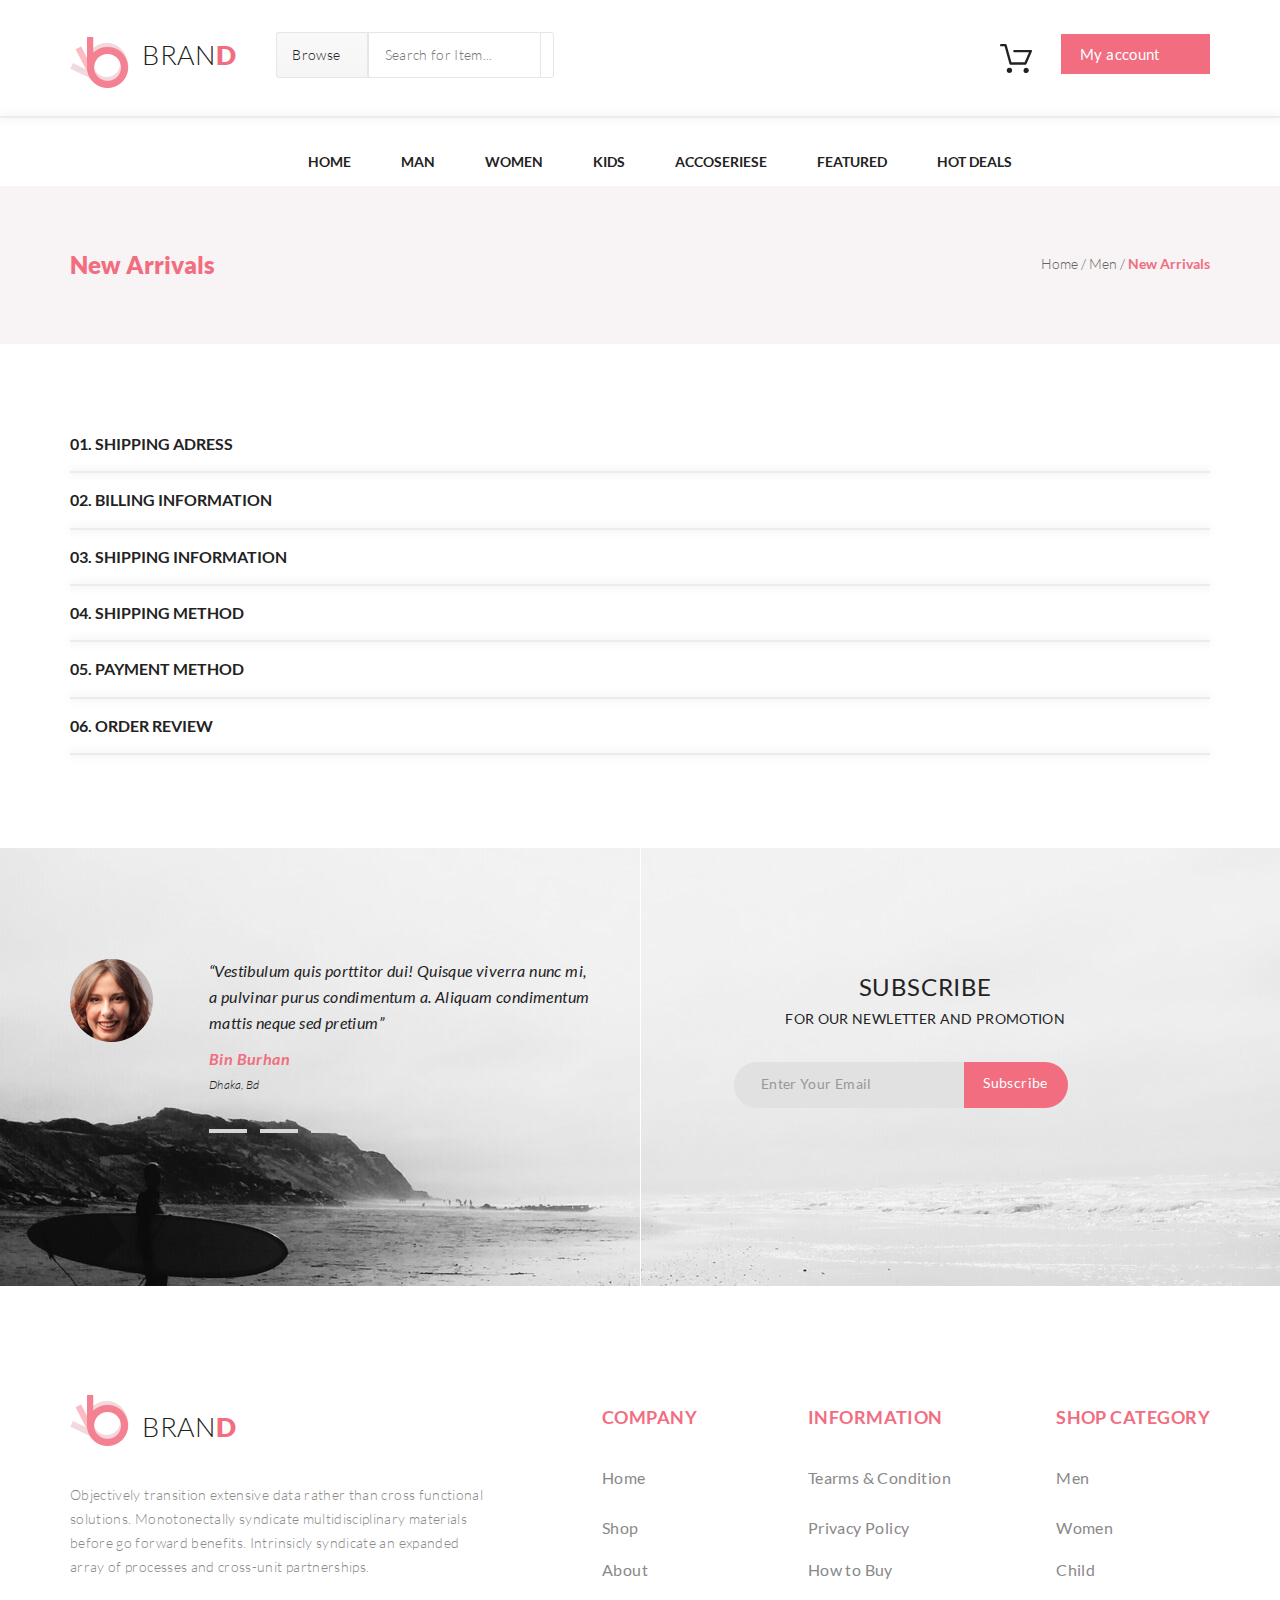
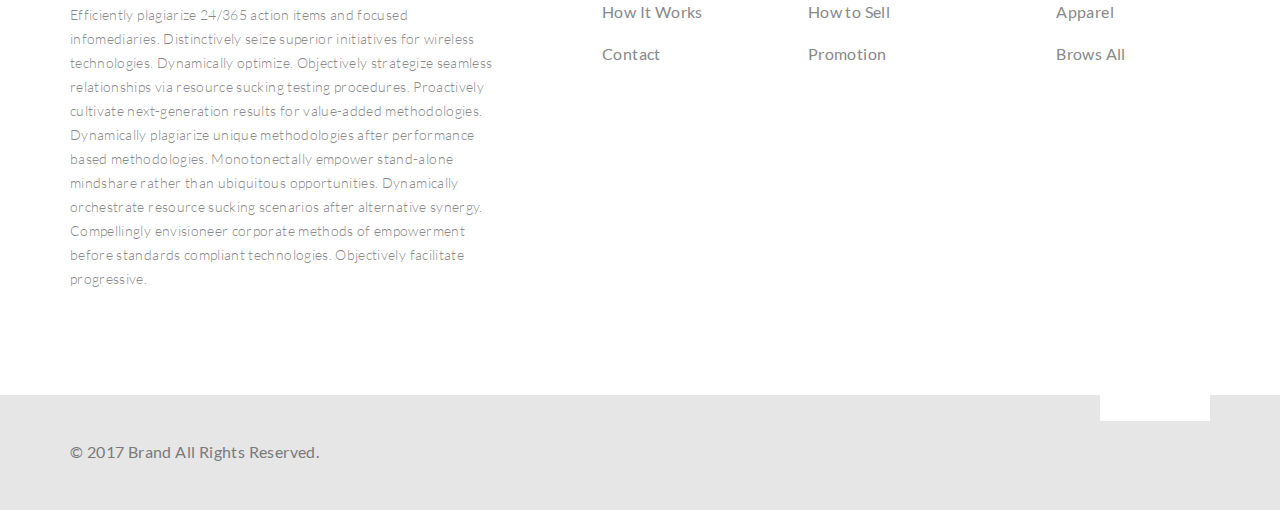
==== commit bac28e93: "Merge a5b145db62ef52709838305093756b4d8919077f into 08632f23913e3c2c50a54b152b3c55dec41520fe" ====
--- a/checkout.html
+++ b/checkout.html
@@ -319,7 +319,6 @@
                     </li>
                     <li class="header-bottom-menu__list"><a href="./product.html"
                             class="header-bottom-menu__link">Women</a>
-                            <div class="header-bottom-menu__line-women"></div>
                         <div class="mega-box">
                             <div class="mega-block">
                                 <h3 class="mega-head">Women</h3>
@@ -968,7 +967,7 @@
             </div>
         </div>
     </footer>
-    <script src="./js/script.js"></script>
+
 </body>
 
 </html>--- a/css/style.min.css
+++ b/css/style.min.css
@@ -1,2 +1,2 @@
-@font-face{font-family:'Lato';font-style:normal;font-weight:900;src:url(../fonts/Lato-Black.ttf)}@font-face{font-family:'Lato';font-style:italic;font-weight:900;src:url(../fonts/Lato-BlackItalic.ttf)}@font-face{font-family:'Lato';font-style:normal;font-weight:700;src:url(../fonts/Lato-Bold.ttf)}@font-face{font-family:'Lato';font-style:italic;font-weight:700;src:url(../fonts/Lato-BoldItalic.ttf)}@font-face{font-family:'Lato';font-style:italic;font-weight:400;src:url(../fonts/Lato-Italic.ttf)}@font-face{font-family:'Lato';font-style:normal;font-weight:300;src:url(../fonts/Lato-Light.ttf)}@font-face{font-family:'Lato';font-style:italic;font-weight:300;src:url(../fonts/Lato-LightItalic.ttf)}@font-face{font-family:'Lato';font-style:normal;font-weight:400;src:url(../fonts/Lato-Regular.ttf)}@font-face{font-family:'Lato';font-style:normal;font-weight:100;src:url(../fonts/Lato-Thin.ttf)}@font-face{font-family:'Lato';font-style:italic;font-weight:100;src:url(../fonts/Lato-ThinItalic.ttf)}body{font-family:"Lato", sans-serif;-webkit-box-sizing:content-box;box-sizing:content-box}.container{max-width:1140px;margin:0 auto}.header-adaptive,.slider-adaptive{display:none}.header{background-color:#ffffff;min-height:100px}.header-flex{height:100%;display:-webkit-box;display:-ms-flexbox;display:flex;-webkit-box-pack:justify;-ms-flex-pack:justify;justify-content:space-between}.logo-link{display:-webkit-box;display:-ms-flexbox;display:flex;text-decoration:none;-webkit-box-sizing:content-box;box-sizing:content-box}.header-form:active .drop-down{display:-webkit-box;display:-ms-flexbox;display:flex}.header-left{display:-webkit-box;display:-ms-flexbox;display:flex;-webkit-box-align:center;-ms-flex-align:center;align-items:center}.header-left__logo{width:59px;height:51px;padding-top:25px}.header-left__brand{padding-left:13px;font-size:27px;font-weight:300;text-transform:uppercase;letter-spacing:0.025em;color:#222222}.header-left__brand-red{font-weight:900;color:#f16d7f}.header-left__browse-block{display:-webkit-box;display:-ms-flexbox;display:flex;width:87px;margin:32px 0 30px 40px}.header-left__relative{position:relative}.header-left__browse{display:-webkit-box;display:-ms-flexbox;display:flex;padding:14px 16px 14px 15px;background-color:#cdcdcc;background-image:-webkit-gradient(linear, left top, left bottom, from(#f9f9f9), to(#f5f5f5));background-image:linear-gradient(180deg, #f9f9f9 0%, #f5f5f5 100%);border:1px solid #e6e6e6;border-radius:3px 0px 0px 3px;font-size:14px;font-weight:300;letter-spacing:0.025em;color:#222222;text-decoration:none;outline:none}.fa-caret-down{padding-left:10px;font-size:14px;color:#838383}.drop-down{position:absolute;display:none;top:43px;padding:20px;border:1px solid #e8e8e8;border-radius:5px;background-color:#ffffff;z-index:1}.drop-down:before{content:"";display:block;position:absolute;width:16px;height:16px;top:-9px;left:70px;-webkit-transform:rotate(45deg);transform:rotate(45deg);border-left:1px solid #e8e8e8;border-top:1px solid #e8e8e8;background-color:#ffffff}.header-left__browse-block:hover .drop-down{display:-webkit-box;display:-ms-flexbox;display:flex}.header-left__search{width:317px;padding-left:16px;text-align:left;background-color:#ffffff;border:1px solid #e6e6e6;border-right:none;font-size:14px;font-weight:300;letter-spacing:0.025em;line-height:2.29;color:#a4a4a4;outline:none}.header-left__button-search{border:solid 1px #e6e6e6;border-radius:0px 3px 3px 0px;background-color:#ffffff;outline:none}.fas .fa-search{line-height:2.29;font-size:14px;font-weight:400;color:#a4a4a4}.header-right{display:-webkit-box;display:-ms-flexbox;display:flex;-webkit-box-align:center;-ms-flex-align:center;align-items:center}.header-right__cart{position:relative}.header-right__cart-img{margin-top:41px;margin-bottom:31px}.header-right__cart:hover .cart{display:-webkit-box;display:-ms-flexbox;display:flex}.cart{position:absolute;display:none;-webkit-box-orient:vertical;-webkit-box-direction:normal;-ms-flex-direction:column;flex-direction:column;width:265px;top:90px;left:-25px;padding:20px;border:1px solid #e8e8e8;border-radius:5px;background-color:#ffffff;z-index:1}.cart-block:before{content:"";display:block;position:absolute;width:16px;height:16px;top:-9px;left:33px;-webkit-transform:rotate(45deg);transform:rotate(45deg);border-left:1px solid #e8e8e8;border-top:1px solid #e8e8e8;background-color:#ffffff}.cart-flex{display:-webkit-box;display:-ms-flexbox;display:flex;-webkit-box-pack:justify;-ms-flex-pack:justify;justify-content:space-between;padding-top:8px;padding-bottom:8px;border-bottom:1px solid #e8e8e8;-webkit-transition:1s;transition:1s}.cart-flex:hover{-webkit-box-shadow:0 5px 8px rgba(0,0,0,0.16);box-shadow:0 5px 8px rgba(0,0,0,0.16)}.cart-head{padding-left:17px;font-size:12px;font-weight:700;text-transform:uppercase;color:#222222}.card__prise{padding-top:9px;padding-left:17px;font-size:12px;line-height:1.2;font-weight:400;text-transform:uppercase;color:#f16d7f}.cart-span-x{font-size:10px}.card__stars{padding-left:17px;font-size:12px;line-height:1.2;font-weight:400;text-transform:uppercase;color:#e4af48}.cart-x{padding-left:17px;padding-right:10px;padding-top:36px;font-size:16px;line-height:1.2;font-weight:400;text-transform:uppercase;color:#c0c0c0}.cart-flex-total{display:-webkit-box;display:-ms-flexbox;display:flex;-webkit-box-pack:justify;-ms-flex-pack:justify;justify-content:space-between;font-size:16px;font-weight:700;text-transform:uppercase;color:#222222}.cart-checkout{padding:19px 74px;font-size:14px;line-height:1.2;font-weight:700;text-transform:uppercase;text-decoration:none;color:#f16d7f;border:1px solid #f16d7f;-webkit-transition:1s;transition:1s}.cart-checkout:hover{color:#ffffff;background-color:#f16d7f}.cart-go-to-cart{margin-top:11px;padding:19px 71px;font-size:14px;line-height:1.2;font-weight:700;text-transform:uppercase;color:#4a4a4a;border:1px solid #eaeaea;text-decoration:none;-webkit-transition:1s;transition:1s}.cart-go-to-cart:hover{color:#eaeaea;background-color:#4a4a4a}.header-right__my-acc{display:block;margin-left:26px;padding:12px 0 11px 19px;text-decoration:none;font-size:15px;font-weight:400;letter-spacing:0.025em;color:#ffffff;width:130px;background-color:#f16d7f;-webkit-transition:1s;transition:1s}.header-right__my-acc:hover{color:#f16d7f;background-color:#ffffff;border:1px solid #f16d7f}hr{-webkit-box-shadow:0 0 10px 0 rgba(0,0,0,0.17);box-shadow:0 0 10px 0 rgba(0,0,0,0.17);border:solid 0.2px #ececec}.header-bottom{background-color:#ffffff;min-height:51px}.header-bottom-menu{display:-webkit-box;display:-ms-flexbox;display:flex;-webkit-box-pack:center;-ms-flex-pack:center;justify-content:center;list-style-type:none}.header-bottom-menu__link{display:block;padding:20px 25px;text-decoration:none;font-size:14px;font-weight:700;text-transform:uppercase;color:#222222}.header-bottom-menu__line-women,.header-bottom-menu__line-men{width:75px;height:3px;margin-left:15px;background-color:#f16d7f}.header-bottom-menu__line-men{margin-left:10px}.header-bottom-menu__list:hover .mega-box{display:-webkit-box;display:-ms-flexbox;display:flex}.mega-box{position:absolute;display:none;padding:20px;border:1px solid #e8e8e8;border-radius:5px;background-color:#ffffff;z-index:1}.mega-box:before{content:"";display:block;position:absolute;width:16px;height:16px;top:-9px;left:33px;-webkit-transform:rotate(45deg);transform:rotate(45deg);border-left:1px solid #e8e8e8;border-top:1px solid #e8e8e8;background-color:#ffffff}.mega-flex{display:-webkit-box;display:-ms-flexbox;display:flex;-webkit-box-orient:vertical;-webkit-box-direction:normal;-ms-flex-direction:column;flex-direction:column}.mega-block{margin-right:45px}.mega-block:last-of-type{margin-right:0}.mega-box-ul,.drop-down-box-ul{-webkit-padding-start:0;padding-inline-start:0}.mega-head,.drop-down-head{width:235px;padding-bottom:8px;margin-bottom:8px;font-size:14px;font-weight:400;text-transform:uppercase;letter-spacing:0.025em;color:#232323;border-bottom:1px solid #e8e8e8}.mega-menu-list,.drop-down-list{position:relative;list-style-type:none}.mega-menu-list__link,.drop-down-list__link{display:block;text-decoration:none;font-size:14px;line-height:28px;font-weight:400;letter-spacing:0.025em;color:#646464}.mega-menu-list__link:hover,.drop-down-list__link:hover{color:#f16d7f}.mega-menu__img{margin-top:25px}.header-bottom_link:nth-child(n){padding-right:45px}.header-bottom_link:first-child{padding-left:235px}.slider{min-height:615px;background-color:#e8e8e8;background:url(../img/slider-men.jpg) center bottom no-repeat}.slider-flex{display:-webkit-box;display:-ms-flexbox;display:flex}.slider__line{margin-top:224px;width:12px;height:92px;background-color:#f16d7f}.slider__title{padding-left:12px}.slider__title-text{font-weight:900;letter-spacing:0.025em;color:#222222}.slider__title-text-big{font-size:60px;padding-top:170px}.slider__title-text-less{-webkit-margin-before:-37px;margin-block-start:-37px;-webkit-margin-after:0;margin-block-end:0;font-size:40px}.slider__title-text-less-red{font-size:40px;color:#f16d7f}.category-adaptive{display:none}.category{margin-top:62px;height:830px}.category-flex{display:-webkit-box;display:-ms-flexbox;display:flex;-webkit-box-pack:center;-ms-flex-pack:center;justify-content:center;margin-top:100px}.category-flex__left{margin-right:20px}.category-card{max-width:560px;position:relative;-webkit-box-sizing:content-box;box-sizing:content-box;-o-object-fit:fill;object-fit:fill;-o-object-position:center;object-position:center;-webkit-transition:1s;transition:1s}.category-card:hover{-webkit-box-shadow:5px 5px 8px 8px rgba(0,0,0,0.16);box-shadow:5px 5px 8px 8px rgba(0,0,0,0.16)}.category-card-descr{position:absolute;padding-top:16px;padding-left:19px;padding-right:20px;background-color:#ffffff;top:25px}.category-card-descr__black{font-size:18px;font-weight:900;text-transform:uppercase;letter-spacing:0.025em;color:#222222}.category-card-descr__red{font-size:30px;color:#f16d7f}.product{margin-top:100px}.product-title{font-size:30px;font-weight:700;text-align:center;letter-spacing:0.025em;color:#222222}.product-text{font-size:14px;font-weight:400;text-align:center;letter-spacing:0.025em;color:#9f9f9f}.product-card,.you-may-card{display:block;position:relative;-webkit-transition:1s;transition:1s}.product-card__img{max-width:263px;-o-object-fit:fill;object-fit:fill;-o-object-position:center;object-position:center;-webkit-transition:1s;transition:1s}.product-top,.you-may-card-block{display:-webkit-box;display:-ms-flexbox;display:flex;-webkit-box-pack:justify;-ms-flex-pack:justify;justify-content:space-between;margin-top:60px}.product-bottom{display:-webkit-box;display:-ms-flexbox;display:flex;-webkit-box-pack:justify;-ms-flex-pack:justify;justify-content:space-between;margin-top:60px}.product-card:hover{-webkit-box-shadow:0 5px 8px rgba(0,0,0,0.16);box-shadow:0 5px 8px rgba(0,0,0,0.16)}.product-card:hover .product-card__add{display:-webkit-box;display:-ms-flexbox;display:flex}.product-card:hover .product-card__img{-webkit-filter:brightness(50%);filter:brightness(50%);-o-object-fit:fill;object-fit:fill}.product-card__link{text-decoration:none}.product-card__descr,.you-may__descr{padding-top:19px;padding-left:17px;font-size:13px;font-weight:400;text-transform:uppercase;color:#222222;-webkit-margin-before:0;margin-block-start:0;-webkit-margin-after:0;margin-block-end:0}.product-card__prise-stars,.you-may__prise-stars{display:-webkit-box;display:-ms-flexbox;display:flex;-webkit-box-pack:justify;-ms-flex-pack:justify;justify-content:space-between;padding:14px 16px 23px 17px}.product-card__prise,.you-may__prise{font-size:16px;font-weight:700;text-transform:uppercase;color:#f16d7f}.product-card__stars,.you-may__stars{color:#9f9f9f;font-size:15px}.fa-star:hover{color:#e4af48}.product-card__add{position:absolute;top:98px;display:none;-webkit-box-pack:center;-ms-flex-pack:center;justify-content:center;width:100%}.add{border:1px solid #ffffff;padding:8px 12px;color:#ffffff;font-size:13px;font-weight:700;text-decoration:none;display:-webkit-box;display:-ms-flexbox;display:flex;-webkit-box-align:center;-ms-flex-align:center;align-items:center}.add-flex{width:125px;display:-webkit-box;display:-ms-flexbox;display:flex;-webkit-box-pack:justify;-ms-flex-pack:justify;justify-content:space-between;margin-top:-40px}.add__cart{padding-right:8px}.add_margin{padding-left:8px}.add__retweet{margin:8px 9px 8px 9px}.add__heart{margin:8px 9px 8px 9px}.add:hover{-webkit-box-shadow:0 0 10px #fff;box-shadow:0 0 10px #fff}.add-img{margin-right:7px}.product-button__link{display:block;margin-left:437px;margin-right:453px;margin-top:79px;margin-bottom:113px;padding:18px 0 19px 24px;font-size:16px;font-weight:700;text-decoration:none;letter-spacing:0.025em;color:#ffffff;background-color:#f16d7f;-webkit-transition:1s;transition:1s}.product-button__link:hover{color:#f16d7f;background-color:#ffffff;border:1px solid #f16d7f}.arrow{color:#ffffff;padding-left:8px;-webkit-transition:1s;transition:1s}.product-button__link:hover .arrow{color:#f16d7f}.feature-flex{display:-webkit-box;display:-ms-flexbox;display:flex;padding-bottom:66px}.feature-flex__bg{width:75%;background-image:url(../img/feature/background.jpg);background-repeat:no-repeat;background-size:cover;-webkit-transition:1s;transition:1s}.feature-flex__bg:hover{-webkit-box-shadow:5px 0 8px 8px rgba(0,0,0,0.16);box-shadow:5px 0 8px 8px rgba(0,0,0,0.16)}.feature-flex__head{font-size:53.7px;font-weight:700;letter-spacing:0.025em;color:#ffffff;-webkit-margin-before:0;margin-block-start:0;-webkit-margin-after:0;margin-block-end:0}.feature-flex__bg-sale{padding-top:146px;padding-left:39px}.feature-flex__bg-red{color:#f16d7f}.feature-flex__bg-text{padding-left:39px;font-size:32.2px}.feature-flex-box{height:529px;width:37%;background-color:#222224;padding:4px;padding-bottom:66px}.feature-flex-box__card{display:-webkit-box;display:-ms-flexbox;display:flex;-webkit-box-pack:justify;-ms-flex-pack:justify;justify-content:space-between;height:37%;-webkit-box-sizing:content-box;box-sizing:content-box;overflow-x:auto}.feature-flex-box__img{width:45px;height:32px;padding-top:48px;padding-left:35px}.feature-flex-box__card-descr{width:217px}.feature-flex-box__title{padding-top:30px;font-size:20px;font-weight:700;letter-spacing:0.025em;color:#fbfbfb;-webkit-margin-before:0;margin-block-start:0;-webkit-margin-after:0;margin-block-end:0}.feature-flex-box__descr{font-size:14px;line-height:24px;font-weight:300;letter-spacing:0.025em;color:#fbfbfb}.subscribe{background-image:url(../img/subscribe-bg.jpg);background-color:rgba(242,242,242,0.5);background-repeat:no-repeat;background-position:center;background-size:cover}.subscribe-flex{display:-webkit-box;display:-ms-flexbox;display:flex}.subscribe-flex__left{display:-webkit-box;display:-ms-flexbox;display:flex;min-height:438px;margin:0;width:50%;border-right:1px solid #ffffff}.subscribe-flex__left-img{width:83px;height:83px;margin-top:111px}.subscribe-flex__left-descr{-webkit-margin-before:0;margin-block-start:0;-webkit-margin-after:0;margin-block-end:0;margin:0;padding-left:28px;width:386px;-webkit-box-sizing:content-box;box-sizing:content-box;font-size:16px;line-height:26px;font-weight:400;font-style:italic;letter-spacing:0.025em;color:#222224}.subscribe-flex__left-text{padding-top:110px}.subscribe-flex__left-text-red{padding-top:10px;font-size:16px;font-weight:700;letter-spacing:0.025em;color:#f16d7f}.subscribe-flex__left-text-black{font-size:12px;font-weight:300;color:#222224}.subscribe-flex__left-lines{display:-webkit-box;display:-ms-flexbox;display:flex}.line{margin-top:31px;width:38px;height:4px;z-index:5;margin-right:13px;background-color:#d6d6d6;-webkit-transition:1s;transition:1s}.line:hover{background-color:#f16d7f}.subscribe-flex__right{width:50%;text-align:center}.subscribe-flex__right-text{padding-top:125px;font-size:24px;font-weight:400;text-transform:uppercase;letter-spacing:0.025em;color:#222224;-webkit-margin-before:0;margin-block-start:0;-webkit-margin-after:0;margin-block-end:0}.subscribe-flex__right-descr{margin:0;padding-top:10px;font-size:14px;text-transform:none}.subscribe-flex__right-send{position:relative;margin-top:35px;margin-left:93px;width:334px;background-color:#e1e1e1;border-radius:23px}.subscribe-flex__right-input{padding-top:14px;padding-bottom:16px;margin-left:-123px;border:none;outline:none;border-radius:23px;background-color:#e1e1e1;opacity:0.67;font-size:14px;font-weight:400;letter-spacing:0.025em;color:#222224}.subscribe-flex__right-button{position:absolute;padding:15px 0;right:0px;width:104px;border:none;outline:none;background-color:#e1e1e1;background-color:#f16d7f;border-radius:0px 23px 23px 0px;font-size:14px;font-weight:400;letter-spacing:0.025em;color:#ffffff;text-decoration:none;-webkit-transition:1.5s;transition:1.5s}.subscribe-flex__right-button_text{-webkit-transition:1.5s;transition:1.5s}.subscribe-flex__right-button:hover{color:#f16d7f;background-color:#ffffff;border:1px solid #f16d7f}.footer-top{display:-webkit-box;display:-ms-flexbox;display:flex;-webkit-box-pack:justify;-ms-flex-pack:justify;justify-content:space-between;margin-bottom:90px}.footer-top__about{width:427px}.footer-top__logo{display:-webkit-box;display:-ms-flexbox;display:flex;-webkit-box-sizing:content-box;box-sizing:content-box}.footer-top__logo-img{margin-top:84px}.footer-top__logo-brand{text-decoration:none;padding-top:98px}.footer-top__brand{padding-left:16px;font-size:27px;font-weight:300;text-transform:uppercase;letter-spacing:0.025em;color:#222222}.footer-top__brand-red{font-weight:900;color:#f16d7f}.footer-top__about-descr{font-size:14px;line-height:24px;font-weight:300;letter-spacing:0.025em;color:#898989}.footer-top__company{display:-webkit-box;display:-ms-flexbox;display:flex;-webkit-box-orient:vertical;-webkit-box-direction:normal;-ms-flex-direction:column;flex-direction:column;margin-top:100px}.footer-top__inform{display:-webkit-box;display:-ms-flexbox;display:flex;-webkit-box-orient:vertical;-webkit-box-direction:normal;-ms-flex-direction:column;flex-direction:column;margin-top:100px}.footer-top__shop-categ{display:-webkit-box;display:-ms-flexbox;display:flex;-webkit-box-orient:vertical;-webkit-box-direction:normal;-ms-flex-direction:column;flex-direction:column;margin-top:100px}.footer-title{font-size:18px;line-height:26px;font-weight:700;letter-spacing:0.025em;color:#f16d7f}.footer-link{display:block;text-decoration:none;font-size:16px;line-height:42px;font-weight:400;letter-spacing:0.025em;color:#898989}.footer-link__first{line-height:59px}.footer-link:hover{color:#f16d7f}.footer-bottom{min-height:79px;background-color:#e6e6e6}.footer-flex{display:-webkit-box;display:-ms-flexbox;display:flex;-webkit-box-pack:justify;-ms-flex-pack:justify;justify-content:space-between}.footer-bottom__rights{padding:32px 0;font-size:16px;font-weight:400;letter-spacing:0.025em;color:#7a7a7a}.footer-bottom__social-link{margin:24px 0 23px 0;padding:8px 11px;font-size:16px;font-weight:400;letter-spacing:0.025em;color:#b2b2b2;background-color:#ffffff;-webkit-transition:1s;transition:1s}.footer-bottom__social-link:hover{color:#f7f7f8;background-color:#f16d7f}.footer-bottom__social-link:active{opacity:0.08;background-color:#f16d7f;opacity:0.29;background-color:#ffffff}.breadcrumb{min-height:148px;background-color:#f8f3f4}.breadcrumb-flex{display:-webkit-box;display:-ms-flexbox;display:flex;-webkit-box-pack:justify;-ms-flex-pack:justify;justify-content:space-between;margin-top:-20px}.breadcrumb-category{padding:65px 0;font-size:24px;font-weight:900;color:#f16d7f}.breadcrumb-category-list{padding:68px 0}.breadcrumb-category-link{text-decoration:none;font-size:14px;font-weight:300;color:#636363}.breadcrumb-category-link:nth-child(n)::after{content:" /"}.breadcrumb-category-link:last-child::after{content:" "}.breadcrumb-category-link:last-of-type{font-weight:bold;color:#f16d7f}.image-slide{border:solid 1px #eaeaea;background-color:#f7f7f7;background-image:url(../img/single-page/img-slide-girl.jpg);background-repeat:no-repeat;background-position:center}.image-slide-flex{height:777px;display:-webkit-box;display:-ms-flexbox;display:flex;-webkit-box-pack:justify;-ms-flex-pack:justify;justify-content:space-between;-webkit-box-align:center;-ms-flex-align:center;align-items:center}.image-slide__Link-left,.image-slide__link-right{-webkit-transition:0.5s;transition:0.5s}.image-slide__Link-left:hover,.image-slide__link-right:hover{-webkit-box-shadow:0 5px 8px rgba(0,0,0,0.16);box-shadow:0 5px 8px rgba(0,0,0,0.16)}.image-slide__arrow-left,.image-slide__arrow-right{display:block}.product-descr{width:1141px;border:solid 1px #eaeaea;background-color:#ffffff;margin-top:-70px;text-align:center}.product-descr__categoty{padding-top:73px;font-size:14px;font-weight:bold;color:#f16d7f;text-transform:uppercase}.product-descr__line{display:-webkit-box;display:-ms-flexbox;display:flex;-webkit-box-pack:center;-ms-flex-pack:center;justify-content:center;margin-top:15px}.product-descr__line-grey{width:49px;height:1px;background-color:#eaeaea}.product-descr__line-red{width:49px;height:2px;margin-top:-1px;border:solid 1px #eaeaea;background-color:#f16d7f}.product-descr__name{padding-top:18px;font-size:18px;font-weight:900;color:#4d4d4d;text-transform:uppercase}.product-descr__stars{padding-top:24px;font-size:19px;color:#e4af48}.product-descr__text{padding-top:26px;padding-left:262px;width:618px;font-size:14px;font-weight:300;line-height:1.71;color:#5e5e5e}.product-descr-flex{display:-webkit-box;display:-ms-flexbox;display:flex;-webkit-box-pack:center;-ms-flex-pack:center;justify-content:center;padding-top:28px}.product-descr__material,.product-descr__designer{font-size:14px;font-weight:bold;color:#b9b9b9}.product-descr__designer{padding-left:44px}.product-descr__material-type,.product-descr__designer-name{color:#2f2f2f}.product-descr__price{padding-top:37px;font-size:24px;font-weight:bold;color:#f16d7f}.product-descr__hr{width:642px;margin-top:43px;color:#eaeaea}.product-descr__choose{padding-top:63px}.product-descr__choose-flex{display:-webkit-box;display:-ms-flexbox;display:flex;-webkit-box-pack:center;-ms-flex-pack:center;justify-content:center}.product-descr__choose-block{width:33%;margin:0}.product-descr__choose-block-title{font-size:14px;font-weight:bold;color:#2f2f2f}.product-descr__choose-block-title:nth-child(2){margin-left:-15px}.product-descr__choose-block-title:last-of-type{margin-left:-42px}.product-descr__details{margin-top:16px;display:-webkit-box;display:-ms-flexbox;display:flex;width:144px;padding:12px 0 13px 15px;margin-left:130px;border:solid 1px #eaeaea;background-color:#ffffff;outline:none}.product-descr__choose-block-select{display:-webkit-inline-box;display:-ms-inline-flexbox;display:inline-flex}.product-descr__choose-block-select-color{margin-top:6px;width:12px;height:12px;background-color:#f16d7f}.product-descr__choose-block-select-color-text{padding-left:11px;font-size:13px;line-height:1.85;color:#bcbcbc}.fa-chevron-down{margin-left:67px;font-size:1;color:#bcbcbc}.product-descr__button-flex{display:-webkit-box;display:-ms-flexbox;display:flex;-webkit-box-align:center;-ms-flex-align:center;align-items:center;margin-top:28px;margin-bottom:122px;padding:16px 206px;border:solid 1px #f16d7f;background-color:#ffffff;-webkit-transition:1s;transition:1s}.product-descr__button-img_white{display:none}.product-descr__button-text{padding-top:3px;padding-left:15px;font-size:16px;font-weight:bold;color:#f16d7f}.product-descr__button-flex:hover{background-color:#f16d7f}.product-descr__button-flex:hover .product-descr__button-img_white{display:-webkit-box;display:-ms-flexbox;display:flex}.product-descr__button-flex:hover .product-descr__button-img{display:none}.product-descr__button-flex:hover .product-descr__button-text{color:#ffffff}.you-may{margin-top:119px}.you-may__title{text-align:center;font-size:24px;font-weight:900;color:#4d4d4d;text-transform:uppercase}.you-may-card-block{margin:72px 0}.you-may__stars{color:#e4af48}.shipping{margin-top:81px;margin-bottom:93px}.shipping__details_summary{display:block;padding-top:10px;padding-bottom:10px;font-size:16px;font-weight:bold;color:#222222;text-transform:uppercase;outline:none}.shipping__details_summary::marker{display:none}.shipping-flex{display:-webkit-box;display:-ms-flexbox;display:flex;-webkit-box-pack:justify;-ms-flex-pack:justify;justify-content:space-between;margin-bottom:79px}.shipping-part__left{margin-left:35px}.shipping-part__title{font-size:13px;text-transform:uppercase;color:#222222}.shipping-part__text{font-size:13px;color:#b3b2b2}.shipping-part__radio-button{display:-webkit-box;display:-ms-flexbox;display:flex;-webkit-box-orient:vertical;-webkit-box-direction:normal;-ms-flex-direction:column;flex-direction:column;margin-top:30px;text-transform:uppercase;font-size:12px}.radio-button__register{margin-top:20px}#guest{margin-right:14px}.radio-button__lebel-guest{margin-top:1.54px}#register{margin-right:14px;line-height:1.54}input[type="radio"],label{cursor:pointer}input[type="radio"]{position:relative;height:14px;width:14px;-webkit-appearance:none;-moz-appearance:none;appearance:none;outline:none}input[type="radio"]::before{content:"";position:absolute;top:50%;left:50%;width:14px;height:14px;border-radius:50%;-webkit-transform:translate(-50%, -50%);transform:translate(-50%, -50%);background-color:white;border:2px solid #222222}input[type="radio"]:checked::after{content:"";position:absolute;top:50%;left:50%;width:6px;height:6px;border-radius:50%;background-color:#222222;-webkit-transform:translate(-50%, -50%);transform:translate(-50%, -50%);visibility:visible}.shipping-part__text-arrow{margin-top:18px;margin-bottom:38px}.shipping-part__text_link{display:block;padding-top:15px;font-size:13px;color:#b3b2b2;text-decoration:none}.shipping-part__button{padding:19px 54px;font-size:14px;font-weight:bold;color:#4a4a4a;text-transform:uppercase;text-decoration:none;border:solid 1px #eaeaea;background-color:#ffffff;-webkit-transition:1.5s;transition:1.5s}.shipping-part__button:hover{background-color:#4a4a4a;color:#ffffff}.shipping-part__smile-title{font-size:12px;color:#222222;text-transform:uppercase}.shipping-part__smile-title_red{font-size:17px;color:#ff0d0d}.shipping-part__email,.shipping-part__password{width:390px;height:45px;border:solid 1px #eaeaea;background-color:#ffffff;outline:none}.shipping-part__warning{padding-top:22px;font-size:13px;color:#ff0d0d}.shipping-part__send{margin-top:32px}.shipping-part__send-link{padding:19px 81px 19px 55px;border:solid 1px #eaeaea;background-color:#ffffff;font-size:14px;font-weight:bold;color:#4a4a4a;text-transform:uppercase;text-decoration:none;-webkit-transition:1.5s;transition:1.5s}.shipping-part__send-link:hover{background-color:#4a4a4a;color:#ffffff}.shipping-part__send-link-forgot{padding-left:32px;font-size:14px;color:#222222;text-decoration:none}.shipping__hr{background-color:#e8e8e8}.chooses{margin-top:70px;background:#fff}.chooses-flex,.sort{display:-webkit-box;display:-ms-flexbox;display:flex}.chooses__aside{width:243px}.chooses-category{width:200px;margin-bottom:18px;padding-left:11px;padding-top:12px;padding-bottom:12px;border-bottom:1px solid #ebebeb;border-left:5px solid #f16d7f;font-size:14px;font-weight:bold;line-height:1.43;text-transform:uppercase}.chooses-category:first-child{color:#f16d7f}.chooses-category__summary{display:-webkit-box;display:-ms-flexbox;display:flex;-webkit-box-pack:justify;-ms-flex-pack:justify;justify-content:space-between;direction:rtl;outline:none}.chooses-category__summary::-webkit-details-marker{display:none}.chooses-category__summary::before{content:'\25B6'}.chooses-category[open]>.chooses-category__summary::before{content:'\25BC'}.chooses-category__list{width:190px;margin-left:-40px;font-size:14px;line-height:2.36;color:#6f6e6e;text-transform:none;list-style-type:none;background-color:#ffffff}.chooses-flex__colimn{margin-left:50px}.chooses__trend-sise-prise{margin-top:5px;display:-webkit-box;display:-ms-flexbox;display:flex}.chooses__title{font-size:14px;font-weight:bold;line-height:1.43;color:#6f6e6e;text-transform:uppercase}.chooses__title_list{display:-webkit-box;display:-ms-flexbox;display:flex;width:176px;list-style-type:none;-webkit-margin-before:0;margin-block-start:0;-webkit-margin-after:0;margin-block-end:0;-webkit-padding-start:0;padding-inline-start:0}.chooses__title_link{padding-top:5px;font-size:14px;color:#6f6e6e;line-height:1.86;text-decoration:none}.chooses__title_link-line{margin:0 5px 0px 5px;font-size:2px;color:#dfdfdf}.chooses__size{margin-left:115px}.chooses__size_checkbox-top{display:-webkit-box;display:-ms-flexbox;display:flex}.chooses__size_checkbox-bottom{display:-webkit-box;display:-ms-flexbox;display:flex}.chooses__size-box{width:50px;margin-right:23px}.chooses__label{font-family:OpenSans;font-size:14px;line-height:1.43;color:#6f6e6e}.chooses__input{margin-top:10px}.chooses__prise{margin-left:50px}.chooses__prise_range{margin-top:10px;width:262px}.prise__range{display:-webkit-box;display:-ms-flexbox;display:flex;-webkit-box-pack:justify;-ms-flex-pack:justify;justify-content:space-between;margin-top:10px}.chooses__title_prise{font-weight:normal}.sort{margin-top:41px;background-color:#f3f3f3}.sort__by,.show__by{display:-webkit-box;display:-ms-flexbox;display:flex;border:solid 1px #ebebeb;margin:10px 0 10px 9px}.sort__by_title,.show__by_title{padding:13px 8px 7px 13px;background-color:#ffffff;font-size:14px;color:#6f6e6e;border-right:none}.sort-name,.show-name{margin-top:-1px;margin-bottom:-1px}.sort-name__options,.show-name__options{font:normal 14px Lato;padding:11px 8px 11px 11px;color:#6f6e6e;outline:none;border:solid 1px #ebebeb}.all-products-row{display:-webkit-box;display:-ms-flexbox;display:flex;-webkit-box-pack:justify;-ms-flex-pack:justify;justify-content:space-between;margin-top:51px}.product-card__add-bottom{position:absolute;top:100px;display:-webkit-box;display:-ms-flexbox;display:flex;-webkit-box-pack:justify;-ms-flex-pack:justify;justify-content:space-between}.pagination-flex{display:-webkit-box;display:-ms-flexbox;display:flex;-webkit-box-pack:justify;-ms-flex-pack:justify;justify-content:space-between;margin-top:43px}.pagination__links{padding:16px 15px 15px;border-radius:3px;border:solid 1px #ebebeb;background-color:#ffffff}.pagination__pages{font-size:16px;font-weight:300;color:#c4c4c4;text-decoration:none;-webkit-transition:0.2s;transition:0.2s}.pagination__pages:hover{color:#f16d7f}.pagination__view-all{padding:16px 45px 15px 47px;border-radius:3px;border:solid 1px #f16d7f;background-color:#ffffff;-webkit-transition:1s;transition:1s}.pagination__view-all:hover{background-color:#f16d7f}.pagination__view-all:hover .pagination__view-all_link{color:#ffffff}.pagination__view-all_link{font-size:16px;font-weight:300;color:#f16d7f;text-decoration:none}.product-page-box__feature-flesh{width:inherit;height:341px;display:-webkit-box;display:-ms-flexbox;display:flex;-webkit-box-pack:space-evenly;-ms-flex-pack:space-evenly;justify-content:space-evenly;margin-top:110px;padding-bottom:0}.product-page-box__img{margin-left:90px}.product-page-box__card-descr{width:308px;-webkit-box-sizing:border-box;box-sizing:border-box}.product-page-box__title{text-align:center}.shopping-cart-table{width:1612px;margin-top:90px;margin-bottom:44px}.shopping-cart__title{min-width:120px;padding-bottom:25px;text-align:left;font-size:13px;line-height:20px;font-weight:700;text-transform:uppercase;letter-spacing:-0.015em;color:#222222;border-bottom:1px solid #eaeaea}.shopping-cart__title_head-img{width:510px;padding-right:280px}.shopping-cart__title_head{min-width:165px}.shopping-cart__title_head-action{min-width:30px}tbody{border-spacing:6px;border-bottom:1px solid #eaeaea}.shopping-cart__flex{display:-webkit-box;display:-ms-flexbox;display:flex}.shopping-cart__descr,.fa-times-circle{font-size:13px;font-weight:400;color:#656565}.shopping-cart__descr-card_img{margin-top:22px;margin-bottom:25px}.shopping-cart__descr-card_descr{margin-top:10px;margin-left:21px}.shopping-cart__descr-card_heading{font-size:13px;font-weight:400;text-transform:uppercase;color:#222222}.shopping-cart__descr-card_stars{margin-top:-10px;font-size:13px;font-weight:400;text-transform:uppercase;color:#e4af48}.fa-times-circle{-webkit-transition:0.2s;transition:0.2s}.fa-times-circle:hover{color:#e4af48}.color__title,.size__title{padding-top:10px;font-size:13px;font-weight:400;color:#575757}.color__descr,.size__descr{font-size:13px;font-weight:300;color:#6f6e6e}.shopping-cart__quantity{width:54px;background-color:#ffffff;outline:none;border-spacing:0;border:1px solid #eaeaea;padding:10px 0 10px 24px}.shopping-cart__center{padding-left:24px}.shopping-cart__buttons-flex{display:-webkit-box;display:-ms-flexbox;display:flex;-webkit-box-pack:justify;-ms-flex-pack:justify;justify-content:space-between;margin-top:44px;margin-bottom:63px}.continue,.clear{font-size:14px;font-weight:700;text-transform:uppercase;color:#4a4a4a;background-color:#ffffff;border:1px solid #eaeaea;padding:20px 39px;-webkit-transition:1s;transition:1s}.continue:hover,.clear:hover{color:#ffffff;background-color:#4a4a4a}.shopping-cart__shipp{margin-bottom:79px;margin-right:36px}.shopping-cart__shipp-coupon-total{display:-webkit-box;display:-ms-flexbox;display:flex}.shopping-cart__shipp_title,.shopping-cart__coupon_title{font-size:16px;line-height:1.2;font-weight:700;text-transform:uppercase;color:#222222}.shopping-cart__shipp__details{font-size:13px;line-height:1.2;font-weight:300;color:#b1b1b1;background-color:#ffffff;border:1px solid #eaeaea}.shopping-cart__shipp__summary{display:-webkit-box;display:-ms-flexbox;display:flex;padding:16px;-webkit-box-pack:justify;-ms-flex-pack:justify;justify-content:space-between;direction:rtl;outline:none}.shopping-cart__shipp__summary::-webkit-details-marker{display:none}.shopping-cart__shipp__summary::before{content:'\25B6'}.shopping-cart__shipp__details[open]>.shopping-cart__shipp__summary::before{content:'\25BC'}.shopping-cart__shipp__input,.shopping-cart__coupon__input{width:323px;margin-top:20px;padding:16px;outline:none;font-size:13px;line-height:1.2;font-weight:300;color:#b1b1b1;background-color:#ffffff;border:1px solid #eaeaea}.shopping-cart__shipp__link,.shopping-cart__coupon__link{text-decoration:none}.shopping-cart__shipp__link-text,.shopping-cart__shipp__coupon-text{width:100px;margin-top:23px;padding:12px 14px;-webkit-box-sizing:content-box;box-sizing:content-box;font-size:11px;line-height:1.2;font-weight:700;text-transform:uppercase;color:#4a4a4a;background-color:#ffffff;border:1px solid #eaeaea;-webkit-transition:1s;transition:1s}.shopping-cart__shipp__link-text:hover,.shopping-cart__shipp__coupon-text:hover{color:#ffffff;background-color:#4a4a4a}.shopping-cart__coupon_title-min{font-size:14px;line-height:1.2;font-weight:300;color:#000000}.shopping-cart__coupon__input{margin-top:4px}.shopping-cart-total{display:block;max-width:360px;max-height:214px;margin-left:36px;background-color:#f5f3f3}.shopping-cart-total__sub-total{padding-top:40px;padding-right:41px;text-align:right;font-size:11px;line-height:1.2;font-weight:400;text-transform:uppercase;color:#4a4a4a}.shopping-cart-total__sub-total_sum{padding-left:20px}.shopping-cart-total__title{text-align:right;padding-right:41px;padding-top:14px;font-size:16px;line-height:1.2;font-weight:700;text-transform:uppercase;color:#222222}.shopping-cart-total__title-sum{padding-left:20px;color:#f16d7f}.shopping-cart-total__line{width:275px;height:1px;margin:22px 42px 17px 43px;background-color:#e2e2e2}.shopping-cart-total__link{display:block;text-decoration:none}.shopping-cart-total__link-button{width:273px;margin:0 44px;padding:19px 0;text-align:center;font-size:16px;line-height:1.2;font-weight:700;text-transform:uppercase;color:#ffffff;background-color:#f16d7f;-webkit-transition:1s;transition:1s}.shopping-cart-total__link-button:hover{color:#f16d7f;background-color:#ffffff;border:1px solid #f16d7f;padding:18px 0}@media screen and (max-width: 991px){.header,.slider,.category{display:none}.container{max-width:735px;margin:0 auto}.header-adaptive{display:-webkit-box;display:-ms-flexbox;display:flex;position:relative}.header-adaptive-flex{display:-webkit-box;display:-ms-flexbox;display:flex;height:75px;width:100%;-webkit-box-pack:justify;-ms-flex-pack:justify;justify-content:space-between;-webkit-box-align:center;-ms-flex-align:center;align-items:center;background-color:#222222}.header-adaptive-left__logo-search_logo{padding-left:32px}.header-adaptive-left__logo-search_search{padding-left:41px}.header-adaptive-right__gamburger{padding-right:25px}.header-adaptive-right__contact{padding-right:42px}.header-adaptive-right__cart{padding-right:42px}.slider-adaptive{display:-webkit-box;display:-ms-flexbox;display:flex;background-color:#f1e4e6}.slider-adaptive-flex{display:-webkit-box;display:-ms-flexbox;display:flex;-webkit-box-pack:justify;-ms-flex-pack:justify;justify-content:space-between;-webkit-box-align:center;-ms-flex-align:center;align-items:center}.slider-adaptive-img{width:45%;margin-left:-5%;-o-object-fit:cover;object-fit:cover;-o-object-position:right;object-position:right}.slider__text{display:-webkit-box;display:-ms-flexbox;display:flex;width:55%;margin-left:4%}.slider__line{width:12px;height:92px;margin-top:53px}.slider__title-text-big{padding-top:25px;font-weight:900;font-size:44px;line-height:53px}.slider__title-text-less,.slider__title-text-less-red{padding-top:10px;padding-left:0;font-weight:700;font-size:24px;line-height:28.8px}.category-adaptive{display:-webkit-box;display:-ms-flexbox;display:flex;-webkit-box-orient:vertical;-webkit-box-direction:normal;-ms-flex-direction:column;flex-direction:column}.category-adaptive-top{margin-top:20px}.category-adaptive-top-card__link,.category-adaptive-bottom-card__link{text-decoration:none}.category-adaptive-top-card-flex{display:-webkit-box;display:-ms-flexbox;display:flex;-webkit-box-pack:justify;-ms-flex-pack:justify;justify-content:space-between;max-width:100%;-o-object-fit:fill;object-fit:fill;-o-object-position:center;object-position:center}.category-adaptive-top-card__img,.category-adaptive-bottom-card__img{max-width:100%;position:relative;-webkit-filter:brightness(50%);filter:brightness(50%)}.category-adaptive-top-card-descr{position:absolute;top:56%;z-index:1;padding-left:60px}.category-adaptive-top-card-descr__black,.category-adaptive-bottom-card-descr__black{font-weight:400;font-size:16px;line-height:19px;text-align:center;color:#FFFFFF;text-transform:uppercase}.category-adaptive-top-card-descr__red,.category-adaptive-bottom-card-descr__red{font-weight:700;font-size:24px;line-height:29px;text-align:center;color:#f16d7f}.category-adaptive-bottom-card{max-width:100%;-o-object-fit:fill;object-fit:fill;-o-object-position:center;object-position:center}.category-adaptive-bottom-card-descr{position:absolute;top:75.15%;padding-left:288px;z-index:1}}@media screen and (max-width: 575px){.container{max-width:459px;margin:0 auto}.header-adaptive-right__contact,.header-adaptive-right__cart,.slider-adaptive-img{display:none}.slider__text{min-height:363px;width:100%;margin-left:0;display:-webkit-box;display:-ms-flexbox;display:flex;-webkit-box-pack:center;-ms-flex-pack:center;justify-content:center;-webkit-box-align:center;-ms-flex-align:center;align-items:center}.slider__line{width:12px;height:61px}.slider__title-text-big{font-weight:900;font-size:38px;line-height:45.6px;letter-spacing:0em}.slider__title-text-less,.slider__title-text-less-red{font-weight:700;font-size:20px;line-height:24px;letter-spacing:0em}.category-adaptive{display:-webkit-box;display:-ms-flexbox;display:flex;-webkit-box-orient:vertical;-webkit-box-direction:normal;-ms-flex-direction:column;flex-direction:column}.category-adaptive-top-card-flex{display:-webkit-box;display:-ms-flexbox;display:flex;-webkit-box-orient:vertical;-webkit-box-direction:normal;-ms-flex-direction:column;flex-direction:column}.category-adaptive-top-card__img,.category-adaptive-bottom-card__img{position:relative;width:100%}.category-adaptive-top-card-descr{position:absolute;top:70.4%;left:27.41%}.category-adaptive-bottom-card-descr{position:absolute;top:178%;padding-left:27.41%}}
+@font-face{font-family:'Lato';font-style:normal;font-weight:900;src:url(../fonts/Lato-Black.ttf)}@font-face{font-family:'Lato';font-style:italic;font-weight:900;src:url(../fonts/Lato-BlackItalic.ttf)}@font-face{font-family:'Lato';font-style:normal;font-weight:700;src:url(../fonts/Lato-Bold.ttf)}@font-face{font-family:'Lato';font-style:italic;font-weight:700;src:url(../fonts/Lato-BoldItalic.ttf)}@font-face{font-family:'Lato';font-style:italic;font-weight:400;src:url(../fonts/Lato-Italic.ttf)}@font-face{font-family:'Lato';font-style:normal;font-weight:300;src:url(../fonts/Lato-Light.ttf)}@font-face{font-family:'Lato';font-style:italic;font-weight:300;src:url(../fonts/Lato-LightItalic.ttf)}@font-face{font-family:'Lato';font-style:normal;font-weight:400;src:url(../fonts/Lato-Regular.ttf)}@font-face{font-family:'Lato';font-style:normal;font-weight:100;src:url(../fonts/Lato-Thin.ttf)}@font-face{font-family:'Lato';font-style:italic;font-weight:100;src:url(../fonts/Lato-ThinItalic.ttf)}body{font-family:"Lato", sans-serif}.container{max-width:1140px;margin:0 auto}.header-adaptive{display:none}.header{background-color:#ffffff;min-height:100px}.header-flex{height:100%;display:-webkit-box;display:-ms-flexbox;display:flex;-webkit-box-pack:justify;-ms-flex-pack:justify;justify-content:space-between}.logo-link{display:-webkit-box;display:-ms-flexbox;display:flex;text-decoration:none}.header-form:active .drop-down{display:-webkit-box;display:-ms-flexbox;display:flex}.header-left{display:-webkit-box;display:-ms-flexbox;display:flex;-webkit-box-align:center;-ms-flex-align:center;align-items:center}.header-left__logo{width:59px;height:51px;padding-top:25px}.header-left__brand{padding-left:13px;font-size:27px;font-weight:300;text-transform:uppercase;letter-spacing:0.025em;color:#222222}.header-left__brand-red{font-weight:900;color:#f16d7f}.header-left__browse-block{display:-webkit-box;display:-ms-flexbox;display:flex;width:87px;margin:32px 0 30px 40px}.header-left__relative{position:relative}.header-left__browse{display:-webkit-box;display:-ms-flexbox;display:flex;padding:14px 16px 14px 15px;background-color:#cdcdcc;background-image:-webkit-gradient(linear, left top, left bottom, from(#f9f9f9), to(#f5f5f5));background-image:linear-gradient(180deg, #f9f9f9 0%, #f5f5f5 100%);border:1px solid #e6e6e6;border-radius:3px 0px 0px 3px;font-size:14px;font-weight:300;letter-spacing:0.025em;color:#222222;text-decoration:none;outline:none}.fa-caret-down{padding-left:10px;font-size:14px;color:#838383}.drop-down{position:absolute;display:none;top:43px;padding:20px;border:1px solid #e8e8e8;border-radius:5px;background-color:#ffffff;z-index:1}.drop-down:before{content:"";display:block;position:absolute;width:16px;height:16px;top:-9px;left:70px;-webkit-transform:rotate(45deg);transform:rotate(45deg);border-left:1px solid #e8e8e8;border-top:1px solid #e8e8e8;background-color:#ffffff}.header-left__browse-block:hover .drop-down{display:-webkit-box;display:-ms-flexbox;display:flex}.header-left__search{width:317px;padding-left:16px;text-align:left;background-color:#ffffff;border:1px solid #e6e6e6;border-right:none;font-size:14px;font-weight:300;letter-spacing:0.025em;line-height:2.29;color:#a4a4a4;outline:none}.header-left__button-search{border:solid 1px #e6e6e6;border-radius:0px 3px 3px 0px;background-color:#ffffff;outline:none}.fas .fa-search{line-height:2.29;font-size:14px;font-weight:400;color:#a4a4a4}.header-right{display:-webkit-box;display:-ms-flexbox;display:flex;-webkit-box-align:center;-ms-flex-align:center;align-items:center}.header-right__cart{position:relative}.header-right__cart-img{margin-top:41px;margin-bottom:31px}.header-right__cart:hover .cart{display:-webkit-box;display:-ms-flexbox;display:flex}.cart{position:absolute;display:none;-webkit-box-orient:vertical;-webkit-box-direction:normal;-ms-flex-direction:column;flex-direction:column;width:265px;top:90px;left:-25px;padding:20px;border:1px solid #e8e8e8;border-radius:5px;background-color:#ffffff;z-index:1}.cart-block:before{content:"";display:block;position:absolute;width:16px;height:16px;top:-9px;left:33px;-webkit-transform:rotate(45deg);transform:rotate(45deg);border-left:1px solid #e8e8e8;border-top:1px solid #e8e8e8;background-color:#ffffff}.cart-flex{display:-webkit-box;display:-ms-flexbox;display:flex;-webkit-box-pack:justify;-ms-flex-pack:justify;justify-content:space-between;padding-top:8px;padding-bottom:8px;border-bottom:1px solid #e8e8e8;-webkit-transition:1s;transition:1s}.cart-flex:hover{-webkit-box-shadow:0 5px 8px rgba(0,0,0,0.16);box-shadow:0 5px 8px rgba(0,0,0,0.16)}.cart-head{padding-left:17px;font-size:12px;font-weight:700;text-transform:uppercase;color:#222222}.card__prise{padding-top:9px;padding-left:17px;font-size:12px;line-height:1.2;font-weight:400;text-transform:uppercase;color:#f16d7f}.cart-span-x{font-size:10px}.card__stars{padding-left:17px;font-size:12px;line-height:1.2;font-weight:400;text-transform:uppercase;color:#e4af48}.cart-x{padding-left:17px;padding-right:10px;padding-top:36px;font-size:16px;line-height:1.2;font-weight:400;text-transform:uppercase;color:#c0c0c0}.cart-flex-total{display:-webkit-box;display:-ms-flexbox;display:flex;-webkit-box-pack:justify;-ms-flex-pack:justify;justify-content:space-between;font-size:16px;font-weight:700;text-transform:uppercase;color:#222222}.cart-checkout{padding:19px 74px;font-size:14px;line-height:1.2;font-weight:700;text-transform:uppercase;text-decoration:none;color:#f16d7f;border:1px solid #f16d7f;-webkit-transition:1s;transition:1s}.cart-checkout:hover{color:#ffffff;background-color:#f16d7f}.cart-go-to-cart{margin-top:11px;padding:19px 71px;font-size:14px;line-height:1.2;font-weight:700;text-transform:uppercase;color:#4a4a4a;border:1px solid #eaeaea;text-decoration:none;-webkit-transition:1s;transition:1s}.cart-go-to-cart:hover{color:#eaeaea;background-color:#4a4a4a}.header-right__my-acc{display:block;margin-left:26px;padding:12px 0 11px 19px;text-decoration:none;font-size:15px;font-weight:400;letter-spacing:0.025em;color:#ffffff;width:130px;background-color:#f16d7f;-webkit-transition:1s;transition:1s}.header-right__my-acc:hover{color:#f16d7f;background-color:#ffffff;border:1px solid #f16d7f}hr{-webkit-box-shadow:0 0 10px 0 rgba(0,0,0,0.17);box-shadow:0 0 10px 0 rgba(0,0,0,0.17);border:solid 0.2px #ececec}.header-bottom{background-color:#ffffff;min-height:51px}.header-bottom-menu{display:-webkit-box;display:-ms-flexbox;display:flex;-webkit-box-pack:center;-ms-flex-pack:center;justify-content:center;list-style-type:none}.header-bottom-menu__link{display:block;padding:20px 25px;text-decoration:none;font-size:14px;font-weight:700;text-transform:uppercase;color:#222222}.header-bottom-menu__line-women,.header-bottom-menu__line-men{width:75px;height:3px;margin-left:12px;background-color:#f16d7f}.header-bottom-menu__list:hover .mega-box{display:-webkit-box;display:-ms-flexbox;display:flex}.mega-box{position:absolute;display:none;padding:20px;border:1px solid #e8e8e8;border-radius:5px;background-color:#ffffff;z-index:1}.mega-box:before{content:"";display:block;position:absolute;width:16px;height:16px;top:-9px;left:33px;-webkit-transform:rotate(45deg);transform:rotate(45deg);border-left:1px solid #e8e8e8;border-top:1px solid #e8e8e8;background-color:#ffffff}.mega-flex{display:-webkit-box;display:-ms-flexbox;display:flex;-webkit-box-orient:vertical;-webkit-box-direction:normal;-ms-flex-direction:column;flex-direction:column}.mega-block{margin-right:45px}.mega-block:last-of-type{margin-right:0}.mega-box-ul,.drop-down-box-ul{-webkit-padding-start:0;padding-inline-start:0}.mega-head,.drop-down-head{width:235px;padding-bottom:8px;margin-bottom:8px;font-size:14px;font-weight:400;text-transform:uppercase;letter-spacing:0.025em;color:#232323;border-bottom:1px solid #e8e8e8}.mega-menu-list,.drop-down-list{position:relative;list-style-type:none}.mega-menu-list__link,.drop-down-list__link{display:block;text-decoration:none;font-size:14px;line-height:28px;font-weight:400;letter-spacing:0.025em;color:#646464}.mega-menu-list__link:hover,.drop-down-list__link:hover{color:#f16d7f}.mega-menu__img{margin-top:25px}.header-bottom_link:nth-child(n){padding-right:45px}.header-bottom_link:first-child{padding-left:235px}.slider{min-height:615px;background-color:#e8e8e8;background:url(../img/slider-men.jpg) center bottom no-repeat}.slider-flex{display:-webkit-box;display:-ms-flexbox;display:flex}.slider__line{margin-top:224px;width:12px;height:92px;background-color:#f16d7f}.slider__title{padding-left:12px}.slider__title-text{font-weight:900;letter-spacing:0.025em;color:#222222}.slider__title-text-big{font-size:60px;padding-top:170px}.slider__title-text-less{-webkit-margin-before:-37px;margin-block-start:-37px;-webkit-margin-after:0;margin-block-end:0;font-size:40px}.slider__title-text-less-red{font-size:40px;color:#f16d7f}.category{margin-top:62px;height:830px}.category-flex{display:-webkit-box;display:-ms-flexbox;display:flex;-webkit-box-pack:center;-ms-flex-pack:center;justify-content:center;margin-top:100px}.category-flex__left{margin-right:20px}.category-card{position:relative;-o-object-fit:fill;object-fit:fill;-webkit-transition:1s;transition:1s}.category-card:hover{-webkit-box-shadow:5px 5px 8px 8px rgba(0,0,0,0.16);box-shadow:5px 5px 8px 8px rgba(0,0,0,0.16)}.category-card-descr{position:absolute;padding-top:16px;padding-left:19px;padding-right:20px;background-color:#ffffff;top:25px}.category-card-descr__black{font-size:18px;font-weight:900;text-transform:uppercase;letter-spacing:0.025em;color:#222222}.category-card-descr__red{font-size:30px;color:#f16d7f}.product{margin-top:100px}.product-title{font-size:30px;font-weight:700;text-align:center;letter-spacing:0.025em;color:#222222}.product-text{font-size:14px;font-weight:400;text-align:center;letter-spacing:0.025em;color:#9f9f9f}.product-card,.you-may-card{display:block;position:relative;width:263px;-webkit-transition:1s;transition:1s}.product-top,.you-may-card-block{display:-webkit-box;display:-ms-flexbox;display:flex;-webkit-box-pack:justify;-ms-flex-pack:justify;justify-content:space-between;margin-top:60px}.product-bottom{display:-webkit-box;display:-ms-flexbox;display:flex;-webkit-box-pack:justify;-ms-flex-pack:justify;justify-content:space-between;margin-top:60px}.product-card:hover{-webkit-box-shadow:0 5px 8px rgba(0,0,0,0.16);box-shadow:0 5px 8px rgba(0,0,0,0.16)}.product-card:hover .product-card__add{display:-webkit-box;display:-ms-flexbox;display:flex}.product-card:hover .product-card__img{-webkit-filter:brightness(50%);filter:brightness(50%);-o-object-fit:fill;object-fit:fill;-webkit-transition:1s;transition:1s}.product-card__link{text-decoration:none}.product-card__descr,.you-may__descr{padding-top:19px;padding-left:17px;font-size:13px;font-weight:400;text-transform:uppercase;color:#222222;-webkit-margin-before:0;margin-block-start:0;-webkit-margin-after:0;margin-block-end:0}.product-card__prise-stars,.you-may__prise-stars{display:-webkit-box;display:-ms-flexbox;display:flex;-webkit-box-pack:justify;-ms-flex-pack:justify;justify-content:space-between;padding:14px 16px 23px 17px}.product-card__prise,.you-may__prise{font-size:16px;font-weight:700;text-transform:uppercase;color:#f16d7f}.product-card__stars,.you-may__stars{color:#9f9f9f;font-size:15px}.fa-star:hover{color:#e4af48}.product-card__add{position:absolute;top:98px;display:none;-webkit-box-pack:center;-ms-flex-pack:center;justify-content:center;width:100%}.add{border:1px solid #ffffff;padding:8px 12px;color:#ffffff;font-size:13px;font-weight:700;text-decoration:none;display:-webkit-box;display:-ms-flexbox;display:flex;-webkit-box-align:center;-ms-flex-align:center;align-items:center}.add-flex{width:125px;display:-webkit-box;display:-ms-flexbox;display:flex;-webkit-box-pack:justify;-ms-flex-pack:justify;justify-content:space-between;margin-top:-40px}.add__cart{padding-right:8px}.add_margin{padding-left:8px}.add__retweet{margin:8px 9px 8px 9px}.add__heart{margin:8px 9px 8px 9px}.add:hover{-webkit-box-shadow:0 0 10px #fff;box-shadow:0 0 10px #fff}.add-img{margin-right:7px}.product-button__link{display:block;margin-left:437px;margin-right:453px;margin-top:79px;margin-bottom:113px;padding:18px 43px 19px 24px;font-size:16px;font-weight:700;text-decoration:none;letter-spacing:0.025em;color:#ffffff;background-color:#f16d7f;-webkit-transition:1s;transition:1s}.product-button__link:hover{color:#f16d7f;background-color:#ffffff;border:1px solid #f16d7f}.arrow{color:#ffffff;padding-left:8px;-webkit-transition:1s;transition:1s}.product-button__link:hover .arrow{color:#f16d7f}.feature-flex{display:-webkit-box;display:-ms-flexbox;display:flex;padding-bottom:66px}.feature-flex__bg{width:75%;background-image:url(../img/feature/background.jpg);background-repeat:no-repeat;background-size:cover;-webkit-transition:1s;transition:1s}.feature-flex__bg:hover{-webkit-box-shadow:5px 0 8px 8px rgba(0,0,0,0.16);box-shadow:5px 0 8px 8px rgba(0,0,0,0.16)}.feature-flex__head{font-size:53.7px;font-weight:700;letter-spacing:0.025em;color:#ffffff;-webkit-margin-before:0;margin-block-start:0;-webkit-margin-after:0;margin-block-end:0}.feature-flex__bg-sale{padding-top:146px;padding-left:39px}.feature-flex__bg-red{color:#f16d7f}.feature-flex__bg-text{padding-left:39px;font-size:32.2px}.feature-flex-box{height:529px;width:37%;background-color:#222224;padding:4px;padding-bottom:66px}.feature-flex-box__card{display:-webkit-box;display:-ms-flexbox;display:flex;-webkit-box-pack:justify;-ms-flex-pack:justify;justify-content:space-between;height:33%;-webkit-box-sizing:content-box;box-sizing:content-box;overflow-x:auto}.feature-flex-box__img{width:45px;height:32px;padding-top:48px;padding-left:35px}.feature-flex-box__card-descr{width:217px}.feature-flex-box__title{padding-top:30px;font-size:20px;font-weight:700;letter-spacing:0.025em;color:#fbfbfb;-webkit-margin-before:0;margin-block-start:0;-webkit-margin-after:0;margin-block-end:0}.feature-flex-box__descr{font-size:14px;line-height:24px;font-weight:300;letter-spacing:0.025em;color:#fbfbfb}.subscribe{background-image:url(../img/subscribe-bg.jpg);background-color:rgba(242,242,242,0.5);background-repeat:no-repeat;background-position:center;background-size:cover}.subscribe-flex{display:-webkit-box;display:-ms-flexbox;display:flex}.subscribe-flex__left{display:-webkit-box;display:-ms-flexbox;display:flex;min-height:438px;margin:0;width:50%;border-right:1px solid #ffffff}.subscribe-flex__left-img{width:83px;height:83px;margin-top:111px}.subscribe-flex__left-descr{-webkit-margin-before:0;margin-block-start:0;-webkit-margin-after:0;margin-block-end:0;margin:0;padding-left:28px;width:386px;font-size:16px;line-height:26px;font-weight:400;font-style:italic;letter-spacing:0.025em;color:#222224}.subscribe-flex__left-text{padding-top:110px}.subscribe-flex__left-text-red{padding-top:10px;font-size:16px;font-weight:700;letter-spacing:0.025em;color:#f16d7f}.subscribe-flex__left-text-black{font-size:12px;font-weight:300;color:#222224}.subscribe-flex__left-lines{display:-webkit-box;display:-ms-flexbox;display:flex}.line{margin-top:31px;width:38px;height:4px;z-index:5;margin-right:13px;background-color:#d6d6d6;-webkit-transition:1s;transition:1s}.line:hover{background-color:#f16d7f}.subscribe-flex__right{width:50%;text-align:center}.subscribe-flex__right-text{padding-top:125px;font-size:24px;font-weight:400;text-transform:uppercase;letter-spacing:0.025em;color:#222224;-webkit-margin-before:0;margin-block-start:0;-webkit-margin-after:0;margin-block-end:0}.subscribe-flex__right-descr{margin:0;padding-top:10px;font-size:14px;text-transform:none}.subscribe-flex__right-send{position:relative;margin-top:35px;margin-left:93px;width:334px;background-color:#e1e1e1;border-radius:23px}.subscribe-flex__right-input{padding-top:14px;padding-bottom:16px;margin-left:-123px;border:none;outline:none;border-radius:23px;background-color:#e1e1e1;opacity:0.67;font-size:14px;font-weight:400;letter-spacing:0.025em;color:#222224}.subscribe-flex__right-button{position:absolute;right:0px;width:104px;height:46px;border:none;outline:none;background-color:#e1e1e1;background-color:#f16d7f;border-radius:0px 23px 23px 0px;font-size:14px;font-weight:400;letter-spacing:0.025em;color:#ffffff;text-decoration:none;-webkit-transition:1.5s;transition:1.5s}.subscribe-flex__right-button_text{padding-top:13px;-webkit-transition:1.5s;transition:1.5s}.subscribe-flex__right-button:hover{color:#f16d7f;background-color:#ffffff;border:1px solid #f16d7f}.footer-top{display:-webkit-box;display:-ms-flexbox;display:flex;-webkit-box-pack:justify;-ms-flex-pack:justify;justify-content:space-between;margin-bottom:90px}.footer-top__about{width:427px}.footer-top__logo{display:-webkit-box;display:-ms-flexbox;display:flex}.footer-top__logo-img{margin-top:84px}.footer-top__logo-brand{text-decoration:none;padding-top:98px}.footer-top__brand{padding-left:16px;font-size:27px;font-weight:300;text-transform:uppercase;letter-spacing:0.025em;color:#222222}.footer-top__brand-red{font-weight:900;color:#f16d7f}.footer-top__about-descr{font-size:14px;line-height:24px;font-weight:300;letter-spacing:0.025em;color:#898989}.footer-top__company{display:-webkit-box;display:-ms-flexbox;display:flex;-webkit-box-orient:vertical;-webkit-box-direction:normal;-ms-flex-direction:column;flex-direction:column;margin-top:100px}.footer-top__inform{display:-webkit-box;display:-ms-flexbox;display:flex;-webkit-box-orient:vertical;-webkit-box-direction:normal;-ms-flex-direction:column;flex-direction:column;margin-top:100px}.footer-top__shop-categ{display:-webkit-box;display:-ms-flexbox;display:flex;-webkit-box-orient:vertical;-webkit-box-direction:normal;-ms-flex-direction:column;flex-direction:column;margin-top:100px}.footer-title{font-size:18px;line-height:26px;font-weight:700;letter-spacing:0.025em;color:#f16d7f}.footer-link{display:block;text-decoration:none;font-size:16px;line-height:42px;font-weight:400;letter-spacing:0.025em;color:#898989}.footer-link__first{line-height:59px}.footer-link:hover{color:#f16d7f}.footer-bottom{min-height:79px;background-color:#e6e6e6}.footer-flex{display:-webkit-box;display:-ms-flexbox;display:flex;-webkit-box-pack:justify;-ms-flex-pack:justify;justify-content:space-between}.footer-bottom__rights{padding:32px 0;font-size:16px;font-weight:400;letter-spacing:0.025em;color:#7a7a7a}.footer-bottom__social-link{margin:24px 0 23px 0;padding:8px 11px;font-size:16px;font-weight:400;letter-spacing:0.025em;color:#b2b2b2;background-color:#ffffff;-webkit-transition:1s;transition:1s}.footer-bottom__social-link:hover{color:#f7f7f8;background-color:#f16d7f}.footer-bottom__social-link:active{opacity:0.08;background-color:#f16d7f;opacity:0.29;background-color:#ffffff}.breadcrumb{min-height:148px;background-color:#f8f3f4}.breadcrumb-flex{display:-webkit-box;display:-ms-flexbox;display:flex;-webkit-box-pack:justify;-ms-flex-pack:justify;justify-content:space-between;margin-top:-20px}.breadcrumb-category{padding:65px 0;font-size:24px;font-weight:900;color:#f16d7f}.breadcrumb-category-list{padding:68px 0}.breadcrumb-category-link{text-decoration:none;font-size:14px;font-weight:300;color:#636363}.breadcrumb-category-link:nth-child(n)::after{content:" /"}.breadcrumb-category-link:last-child::after{content:" "}.breadcrumb-category-link:last-of-type{font-weight:bold;color:#f16d7f}.image-slide{border:solid 1px #eaeaea;background-color:#f7f7f7;background-image:url(../img/single-page/img-slide-girl.jpg);background-repeat:no-repeat;background-position:center}.image-slide-flex{height:777px;display:-webkit-box;display:-ms-flexbox;display:flex;-webkit-box-pack:justify;-ms-flex-pack:justify;justify-content:space-between;-webkit-box-align:center;-ms-flex-align:center;align-items:center}.image-slide__Link-left,.image-slide__link-right{-webkit-transition:0.5s;transition:0.5s}.image-slide__Link-left:hover,.image-slide__link-right:hover{-webkit-box-shadow:0 5px 8px rgba(0,0,0,0.16);box-shadow:0 5px 8px rgba(0,0,0,0.16)}.image-slide__arrow-left,.image-slide__arrow-right{display:block}.product-descr{width:1141px;border:solid 1px #eaeaea;background-color:#ffffff;margin-top:-70px;text-align:center}.product-descr__categoty{padding-top:73px;font-size:14px;font-weight:bold;color:#f16d7f;text-transform:uppercase}.product-descr__line{display:-webkit-box;display:-ms-flexbox;display:flex;-webkit-box-pack:center;-ms-flex-pack:center;justify-content:center;margin-top:15px}.product-descr__line-grey{width:49px;height:1px;background-color:#eaeaea}.product-descr__line-red{width:49px;height:2px;margin-top:-1px;border:solid 1px #eaeaea;background-color:#f16d7f}.product-descr__name{padding-top:18px;font-size:18px;font-weight:900;color:#4d4d4d;text-transform:uppercase}.product-descr__stars{padding-top:24px;font-size:19px;color:#e4af48}.product-descr__text{padding-top:26px;padding-left:262px;width:618px;font-size:14px;font-weight:300;line-height:1.71;color:#5e5e5e}.product-descr-flex{display:-webkit-box;display:-ms-flexbox;display:flex;-webkit-box-pack:center;-ms-flex-pack:center;justify-content:center;padding-top:28px}.product-descr__material,.product-descr__designer{font-size:14px;font-weight:bold;color:#b9b9b9}.product-descr__designer{padding-left:44px}.product-descr__material-type,.product-descr__designer-name{color:#2f2f2f}.product-descr__price{padding-top:37px;font-size:24px;font-weight:bold;color:#f16d7f}.product-descr__hr{width:642px;margin-top:43px;color:#eaeaea}.product-descr__choose{padding-top:63px}.product-descr__choose-flex{display:-webkit-box;display:-ms-flexbox;display:flex;-webkit-box-pack:center;-ms-flex-pack:center;justify-content:center}.product-descr__choose-block{width:33%;margin:0}.product-descr__choose-block-title{font-size:14px;font-weight:bold;color:#2f2f2f}.product-descr__choose-block-title:nth-child(2){margin-left:-15px}.product-descr__choose-block-title:last-of-type{margin-left:-42px}.product-descr__details{margin-top:16px;display:-webkit-box;display:-ms-flexbox;display:flex;width:144px;padding:12px 0 13px 15px;margin-left:130px;border:solid 1px #eaeaea;background-color:#ffffff}.product-descr__choose-block-select{display:-webkit-inline-box;display:-ms-inline-flexbox;display:inline-flex}.product-descr__choose-block-select-color{margin-top:6px;width:12px;height:12px;background-color:#f16d7f}.product-descr__choose-block-select-color-text{padding-left:11px;font-size:13px;line-height:1.85;color:#bcbcbc}.fa-chevron-down{margin-left:67px;font-size:1;color:#bcbcbc}.product-descr__button-flex{display:-webkit-box;display:-ms-flexbox;display:flex;margin-top:28px;margin-bottom:122px;padding:16px 206px;border:solid 1px #f16d7f;background-color:#ffffff;-webkit-transition:1s;transition:1s}.product-descr__button-img_white{display:none}.product-descr__button-text{padding-top:3px;padding-left:15px;font-size:16px;font-weight:bold;color:#f16d7f}.product-descr__button-flex:hover{background-color:#f16d7f}.product-descr__button-flex:hover .product-descr__button-img_white{display:-webkit-box;display:-ms-flexbox;display:flex}.product-descr__button-flex:hover .product-descr__button-img{display:none}.product-descr__button-flex:hover .product-descr__button-text{color:#ffffff}.you-may{margin-top:119px}.you-may__title{text-align:center;font-size:24px;font-weight:900;color:#4d4d4d;text-transform:uppercase}.you-may-card-block{margin:72px 0}.you-may__stars{color:#e4af48}.shipping{margin-top:81px;margin-bottom:93px}.shipping__details_summary{display:block;padding-top:10px;padding-bottom:10px;font-size:16px;font-weight:bold;color:#222222;text-transform:uppercase;outline:none}.shipping__details_summary::marker{display:none}.shipping-flex{display:-webkit-box;display:-ms-flexbox;display:flex;-webkit-box-pack:justify;-ms-flex-pack:justify;justify-content:space-between;margin-bottom:79px}.shipping-part__left{margin-left:35px}.shipping-part__title{font-size:13px;text-transform:uppercase;color:#222222}.shipping-part__text{font-size:13px;color:#b3b2b2}.shipping-part__radio-button{display:-webkit-box;display:-ms-flexbox;display:flex;-webkit-box-orient:vertical;-webkit-box-direction:normal;-ms-flex-direction:column;flex-direction:column;margin-top:30px;text-transform:uppercase;font-size:12px}.radio-button__register{margin-top:20px}#guest{margin-right:14px}.radio-button__lebel-guest{margin-top:1.54px}#register{margin-right:14px;line-height:1.54}input[type="radio"],label{cursor:pointer}input[type="radio"]{position:relative;height:14px;width:14px;-webkit-appearance:none;-moz-appearance:none;appearance:none;outline:none}input[type="radio"]::before{content:"";position:absolute;top:50%;left:50%;width:14px;height:14px;border-radius:50%;-webkit-transform:translate(-50%, -50%);transform:translate(-50%, -50%);background-color:white;border:2px solid #222222}input[type="radio"]:checked::after{content:"";position:absolute;top:50%;left:50%;width:6px;height:6px;border-radius:50%;background-color:#222222;-webkit-transform:translate(-50%, -50%);transform:translate(-50%, -50%);visibility:visible}.shipping-part__text-arrow{margin-top:18px;margin-bottom:38px}.shipping-part__text_link{display:block;padding-top:15px;font-size:13px;color:#b3b2b2;text-decoration:none}.shipping-part__button{padding:19px 54px;font-size:14px;font-weight:bold;color:#4a4a4a;text-transform:uppercase;text-decoration:none;border:solid 1px #eaeaea;background-color:#ffffff;-webkit-transition:1.5s;transition:1.5s}.shipping-part__button:hover{background-color:#4a4a4a;color:#ffffff}.shipping-part__smile-title{font-size:12px;color:#222222;text-transform:uppercase}.shipping-part__smile-title_red{font-size:17px;color:#ff0d0d}.shipping-part__email,.shipping-part__password{width:390px;height:45px;border:solid 1px #eaeaea;background-color:#ffffff;outline:none}.shipping-part__warning{padding-top:22px;font-size:13px;color:#ff0d0d}.shipping-part__send{margin-top:32px}.shipping-part__send-link{padding:19px 81px 19px 55px;border:solid 1px #eaeaea;background-color:#ffffff;font-size:14px;font-weight:bold;color:#4a4a4a;text-transform:uppercase;text-decoration:none;-webkit-transition:1.5s;transition:1.5s}.shipping-part__send-link:hover{background-color:#4a4a4a;color:#ffffff}.shipping-part__send-link-forgot{padding-left:32px;font-size:14px;color:#222222;text-decoration:none}.shipping__hr{background-color:#e8e8e8}.chooses{margin-top:70px;background:#fff}.chooses-flex,.sort{display:-webkit-box;display:-ms-flexbox;display:flex}.chooses__aside{width:243px}.chooses-category{width:200px;margin-bottom:18px;padding-left:11px;padding-top:12px;padding-bottom:12px;border-bottom:1px solid #ebebeb;border-left:5px solid #f16d7f;font-size:14px;font-weight:bold;line-height:1.43;text-transform:uppercase}.chooses-category:first-child{color:#f16d7f}.chooses-category__summary{display:-webkit-box;display:-ms-flexbox;display:flex;-webkit-box-pack:justify;-ms-flex-pack:justify;justify-content:space-between;direction:rtl;outline:none}.chooses-category__summary::-webkit-details-marker{display:none}.chooses-category__summary::before{content:'\25B6'}.chooses-category[open]>.chooses-category__summary::before{content:'\25BC'}.chooses-category__list{width:190px;margin-left:-40px;font-size:14px;line-height:2.36;color:#6f6e6e;text-transform:none;list-style-type:none;background-color:#ffffff}.chooses-flex__colimn{margin-left:50px}.chooses__trend-sise-prise{margin-top:5px;display:-webkit-box;display:-ms-flexbox;display:flex}.chooses__title{font-size:14px;font-weight:bold;line-height:1.43;color:#6f6e6e;text-transform:uppercase}.chooses__title_list{display:-webkit-box;display:-ms-flexbox;display:flex;width:176px;list-style-type:none;-webkit-margin-before:0;margin-block-start:0;-webkit-margin-after:0;margin-block-end:0;-webkit-padding-start:0;padding-inline-start:0}.chooses__title_link{padding-top:5px;font-size:14px;color:#6f6e6e;line-height:1.86;text-decoration:none}.chooses__title_link-line{margin:0 5px 0px 5px;font-size:2px;color:#dfdfdf}.chooses__size{margin-left:115px}.chooses__size_checkbox-top{display:-webkit-box;display:-ms-flexbox;display:flex}.chooses__size_checkbox-bottom{display:-webkit-box;display:-ms-flexbox;display:flex}.chooses__size-box{width:50px;margin-right:23px}.chooses__label{font-family:OpenSans;font-size:14px;line-height:1.43;color:#6f6e6e}.chooses__input{margin-top:10px}.chooses__prise{margin-left:50px}.chooses__prise_range{margin-top:10px;width:262px}.prise__range{display:-webkit-box;display:-ms-flexbox;display:flex;-webkit-box-pack:justify;-ms-flex-pack:justify;justify-content:space-between;margin-top:10px}.chooses__title_prise{font-weight:normal}.sort{margin-top:41px;background-color:#f3f3f3}.sort__by,.show__by{display:-webkit-box;display:-ms-flexbox;display:flex;border:solid 1px #ebebeb;margin:10px 0 10px 9px}.sort__by_title,.show__by_title{padding:13px 8px 7px 13px;background-color:#ffffff;font-size:14px;color:#6f6e6e;border-right:none}.sort-name,.show-name{margin-top:-1px;margin-bottom:-1px}.sort-name__options,.show-name__options{font:normal 14px Lato;padding:11px 8px 11px 11px;color:#6f6e6e;outline:none;border:solid 1px #ebebeb}.all-products-row{display:-webkit-box;display:-ms-flexbox;display:flex;-webkit-box-pack:justify;-ms-flex-pack:justify;justify-content:space-between;margin-top:51px}.product-card__add-bottom{position:absolute;top:100px;display:-webkit-box;display:-ms-flexbox;display:flex;-webkit-box-pack:justify;-ms-flex-pack:justify;justify-content:space-between}.pagination-flex{display:-webkit-box;display:-ms-flexbox;display:flex;-webkit-box-pack:justify;-ms-flex-pack:justify;justify-content:space-between;margin-top:43px}.pagination__links{padding:16px 15px 15px;border-radius:3px;border:solid 1px #ebebeb;background-color:#ffffff}.pagination__pages{font-size:16px;font-weight:300;color:#c4c4c4;text-decoration:none;-webkit-transition:0.2s;transition:0.2s}.pagination__pages:hover{color:#f16d7f}.pagination__view-all{padding:16px 45px 15px 47px;border-radius:3px;border:solid 1px #f16d7f;background-color:#ffffff;-webkit-transition:1s;transition:1s}.pagination__view-all:hover{background-color:#f16d7f}.pagination__view-all:hover .pagination__view-all_link{color:#ffffff}.pagination__view-all_link{font-size:16px;font-weight:300;color:#f16d7f;text-decoration:none}.product-page-box__feature-flesh{width:inherit;height:341px;display:-webkit-box;display:-ms-flexbox;display:flex;-webkit-box-pack:space-evenly;-ms-flex-pack:space-evenly;justify-content:space-evenly;margin-top:110px;padding-bottom:0}.product-page-box__img{margin-left:90px}.product-page-box__card-descr{width:308px;-webkit-box-sizing:border-box;box-sizing:border-box}.product-page-box__title{text-align:center}.shopping-cart-table{width:1612px;margin-top:90px;margin-bottom:44px}.shopping-cart__title{min-width:120px;padding-bottom:25px;text-align:left;font-size:13px;line-height:20px;font-weight:700;text-transform:uppercase;letter-spacing:-0.015em;color:#222222;border-bottom:1px solid #eaeaea}.shopping-cart__title_head-img{width:510px;padding-right:280px}.shopping-cart__title_head{min-width:165px}.shopping-cart__title_head-action{min-width:30px}tbody{border-spacing:6px;border-bottom:1px solid #eaeaea}.shopping-cart__flex{display:-webkit-box;display:-ms-flexbox;display:flex}.shopping-cart__descr,.fa-times-circle{font-size:13px;font-weight:400;color:#656565}.shopping-cart__descr-card_img{margin-top:22px;margin-bottom:25px}.shopping-cart__descr-card_descr{margin-top:10px;margin-left:21px}.shopping-cart__descr-card_heading{font-size:13px;font-weight:400;text-transform:uppercase;color:#222222}.shopping-cart__descr-card_stars{margin-top:-10px;font-size:13px;font-weight:400;text-transform:uppercase;color:#e4af48}.fa-times-circle{-webkit-transition:0.2s;transition:0.2s}.fa-times-circle:hover{color:#e4af48}.color__title,.size__title{padding-top:10px;font-size:13px;font-weight:400;color:#575757}.color__descr,.size__descr{font-size:13px;font-weight:300;color:#6f6e6e}.shopping-cart__quantity{width:54px;background-color:#ffffff;outline:none;border-spacing:0;border:1px solid #eaeaea;padding:10px 0 10px 24px}.shopping-cart__center{padding-left:24px}.shopping-cart__buttons-flex{display:-webkit-box;display:-ms-flexbox;display:flex;-webkit-box-pack:justify;-ms-flex-pack:justify;justify-content:space-between;margin-top:44px;margin-bottom:63px}.continue,.clear{font-size:14px;font-weight:700;text-transform:uppercase;color:#4a4a4a;background-color:#ffffff;border:1px solid #eaeaea;padding:20px 39px;-webkit-transition:1s;transition:1s}.continue:hover,.clear:hover{color:#ffffff;background-color:#4a4a4a}.shopping-cart__shipp{margin-bottom:79px;margin-right:36px}.shopping-cart__shipp-coupon-total{display:-webkit-box;display:-ms-flexbox;display:flex}.shopping-cart__shipp_title,.shopping-cart__coupon_title{font-size:16px;line-height:1.2;font-weight:700;text-transform:uppercase;color:#222222}.shopping-cart__shipp__details{font-size:13px;line-height:1.2;font-weight:300;color:#b1b1b1;background-color:#ffffff;border:1px solid #eaeaea}.shopping-cart__shipp__summary{display:-webkit-box;display:-ms-flexbox;display:flex;padding:16px;-webkit-box-pack:justify;-ms-flex-pack:justify;justify-content:space-between;direction:rtl;outline:none}.shopping-cart__shipp__summary::-webkit-details-marker{display:none}.shopping-cart__shipp__summary::before{content:'\25B6'}.shopping-cart__shipp__details[open]>.shopping-cart__shipp__summary::before{content:'\25BC'}.shopping-cart__shipp__input,.shopping-cart__coupon__input{width:323px;margin-top:20px;padding:16px;outline:none;font-size:13px;line-height:1.2;font-weight:300;color:#b1b1b1;background-color:#ffffff;border:1px solid #eaeaea}.shopping-cart__shipp__link,.shopping-cart__coupon__link{text-decoration:none}.shopping-cart__shipp__link-text,.shopping-cart__shipp__coupon-text{width:100px;margin-top:23px;padding:12px 14px;font-size:11px;line-height:1.2;font-weight:700;text-transform:uppercase;color:#4a4a4a;background-color:#ffffff;border:1px solid #eaeaea;-webkit-transition:1s;transition:1s}.shopping-cart__shipp__link-text:hover,.shopping-cart__shipp__coupon-text:hover{color:#ffffff;background-color:#4a4a4a}.shopping-cart__coupon_title-min{font-size:14px;line-height:1.2;font-weight:300;color:#000000}.shopping-cart__coupon__input{margin-top:4px}.shopping-cart-total{display:block;max-width:360px;max-height:214px;margin-left:36px;background-color:#f5f3f3}.shopping-cart-total__sub-total{padding-top:40px;padding-right:41px;text-align:right;font-size:11px;line-height:1.2;font-weight:400;text-transform:uppercase;color:#4a4a4a}.shopping-cart-total__sub-total_sum{padding-left:20px}.shopping-cart-total__title{text-align:right;padding-right:41px;padding-top:14px;font-size:16px;line-height:1.2;font-weight:700;text-transform:uppercase;color:#222222}.shopping-cart-total__title-sum{padding-left:20px;color:#f16d7f}.shopping-cart-total__line{width:275px;height:1px;margin:22px 42px 17px 43px;background-color:#e2e2e2}.shopping-cart-total__link{display:block;text-decoration:none}.shopping-cart-total__link-button{width:273px;margin:0 44px;padding:19px 0;text-align:center;font-size:16px;line-height:1.2;font-weight:700;text-transform:uppercase;color:#ffffff;background-color:#f16d7f;-webkit-transition:1s;transition:1s}.shopping-cart-total__link-button:hover{color:#f16d7f;background-color:#ffffff;border:1px solid #f16d7f;padding:18px 0}@media screen and (max-width: 1200px){.header-top,hr,.header-bottom{display:none}.slider{display:none}.header-adaptive{display:-webkit-box;display:-ms-flexbox;display:flex}.header-adaptive-left{display:-webkit-box;display:-ms-flexbox;display:flex;-webkit-box-pack:start;-ms-flex-pack:start;justify-content:start;width:50%}.header-adaptive-left__logo-search{display:-webkit-box;display:-ms-flexbox;display:flex;max-height:75px}.header-adaptive-left__logo-search_logo{position:absolute;top:0;padding:17px 16px 19px 15px;background-color:#222222}.header-adaptive-left__logo-search_search{position:absolute;left:96px;top:28px;z-index:5}.header-adaptive-left__slider{position:relative;right:30%;z-index:-3}.header-adaptive-right{display:-webkit-box;display:-ms-flexbox;display:flex;position:relative;width:50%;background-color:#f1e4e6;margin-top:-100px}.header-adaptive-right__slider{display:-webkit-box;display:-ms-flexbox;display:flex;-webkit-box-pack:justify;-ms-flex-pack:justify;justify-content:space-between;margin-left:100px;margin-top:180px}.slider__title-text-big{padding-top:180px;font-size:50px}.slider__title-text-less,.slider__title-text-less-red{padding-top:18px;padding-left:0;font-size:30px}.header-adaptive-right__gamburger-contact-cart{display:-webkit-box;display:-ms-flexbox;display:flex;position:absolute;top:0;right:0}.header-adaptive-right__gamburger{margin-right:24px}.header-adaptive-right__contact{margin-right:24px}.header-adaptive-right__cart{padding:18px 17px 20px;background-color:#222222}}
 /*# sourceMappingURL=style.min.css.map */